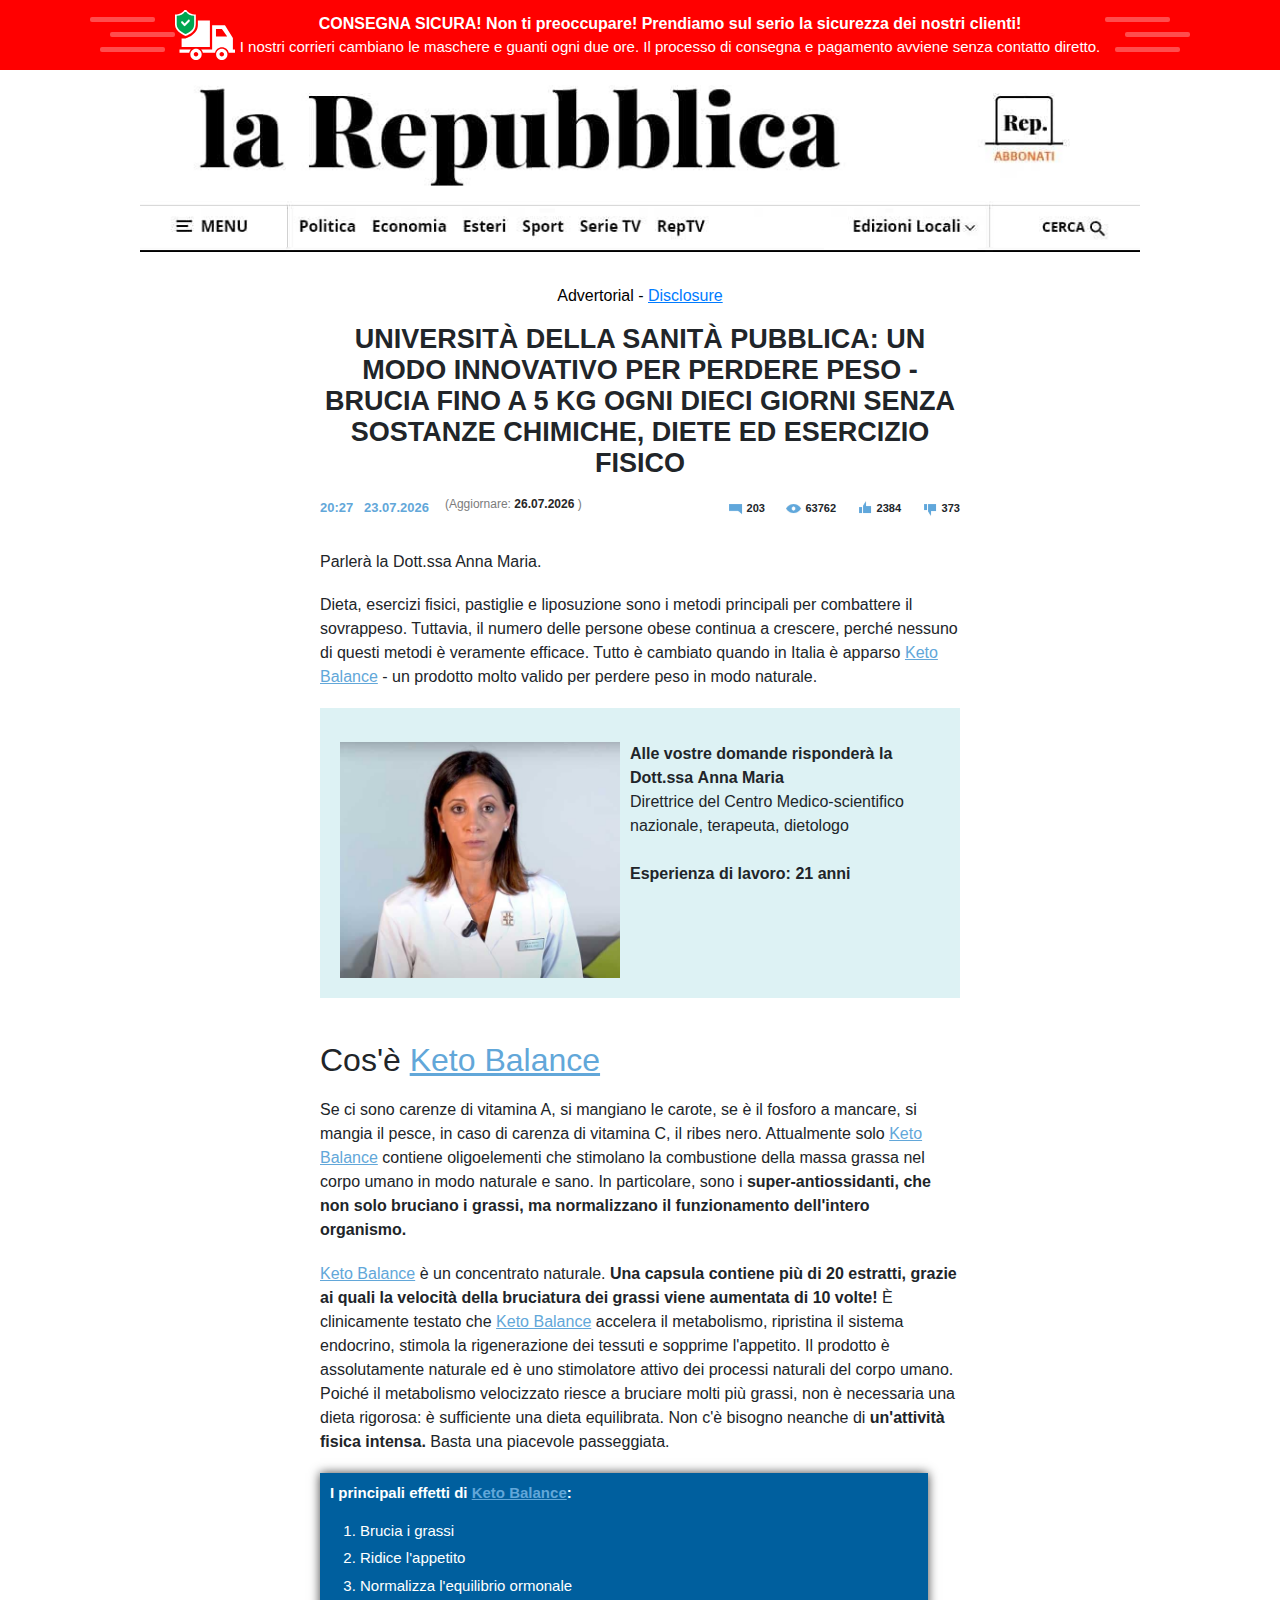
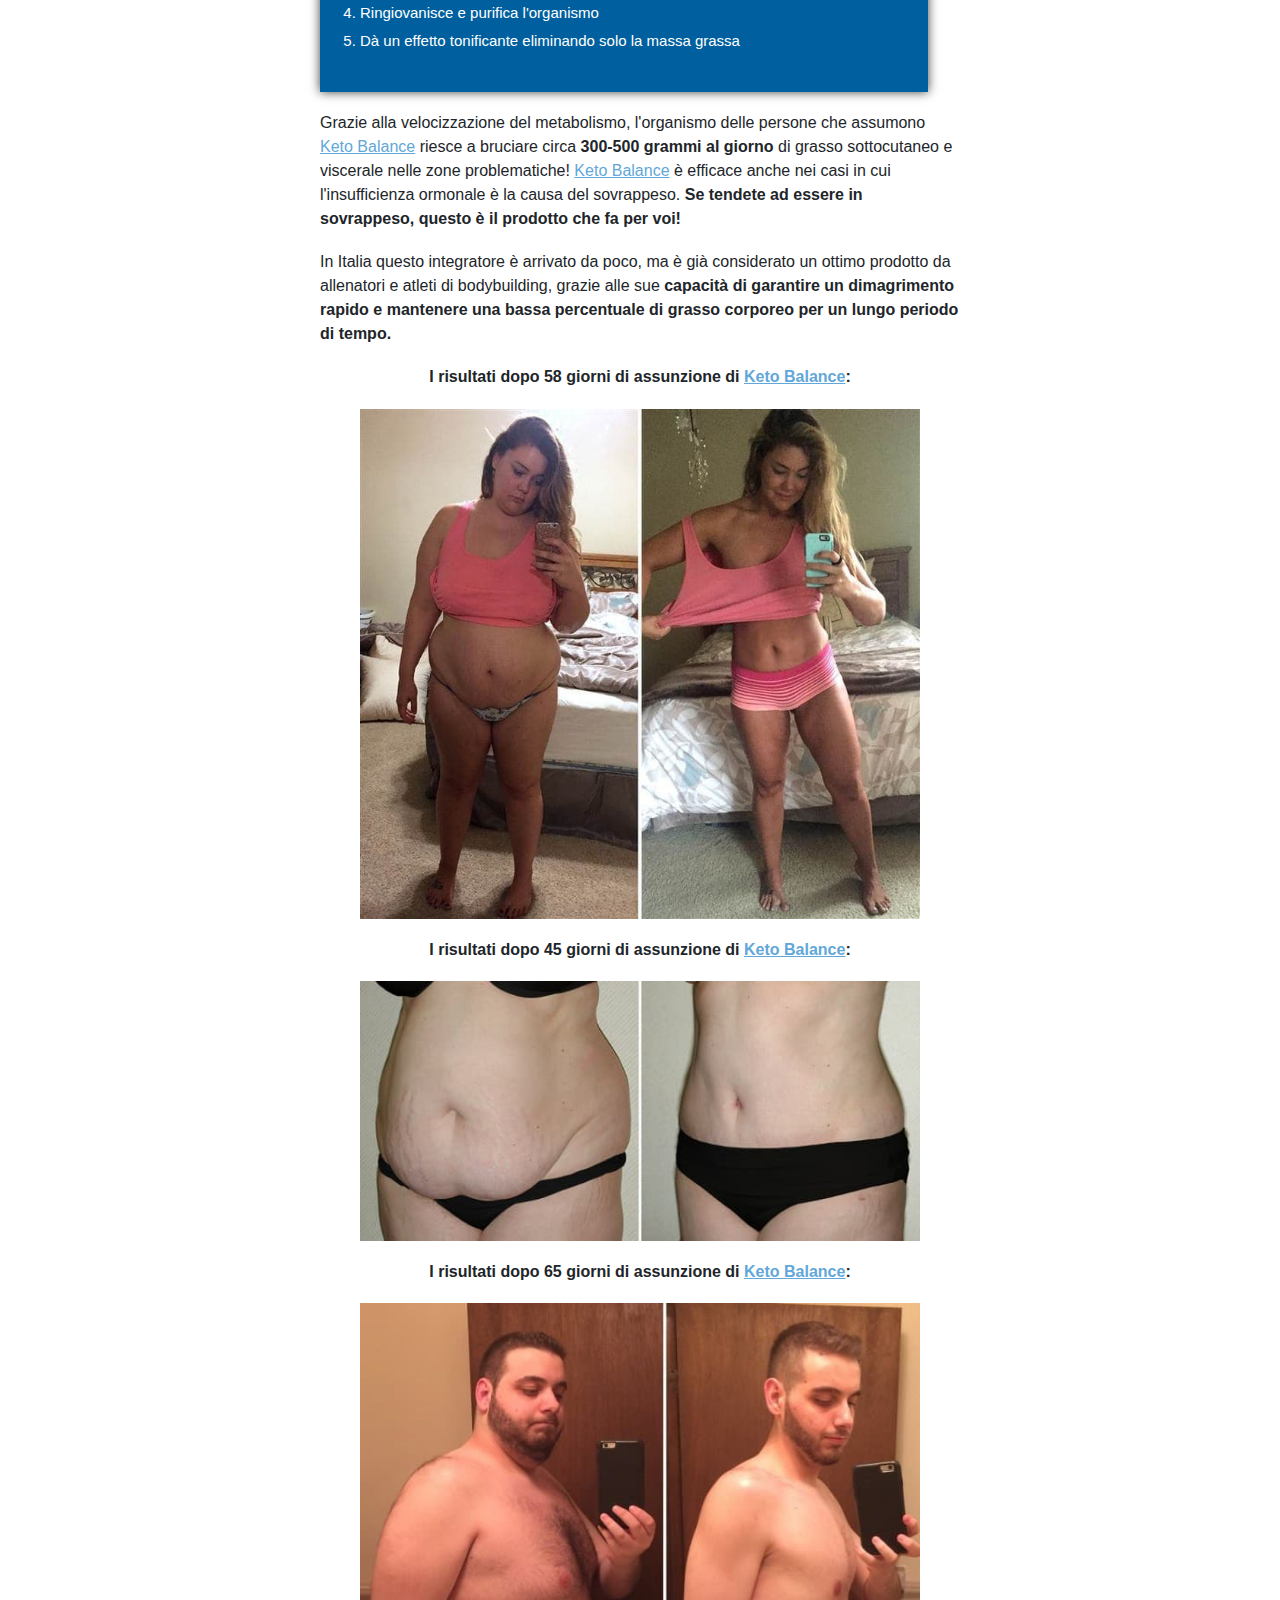
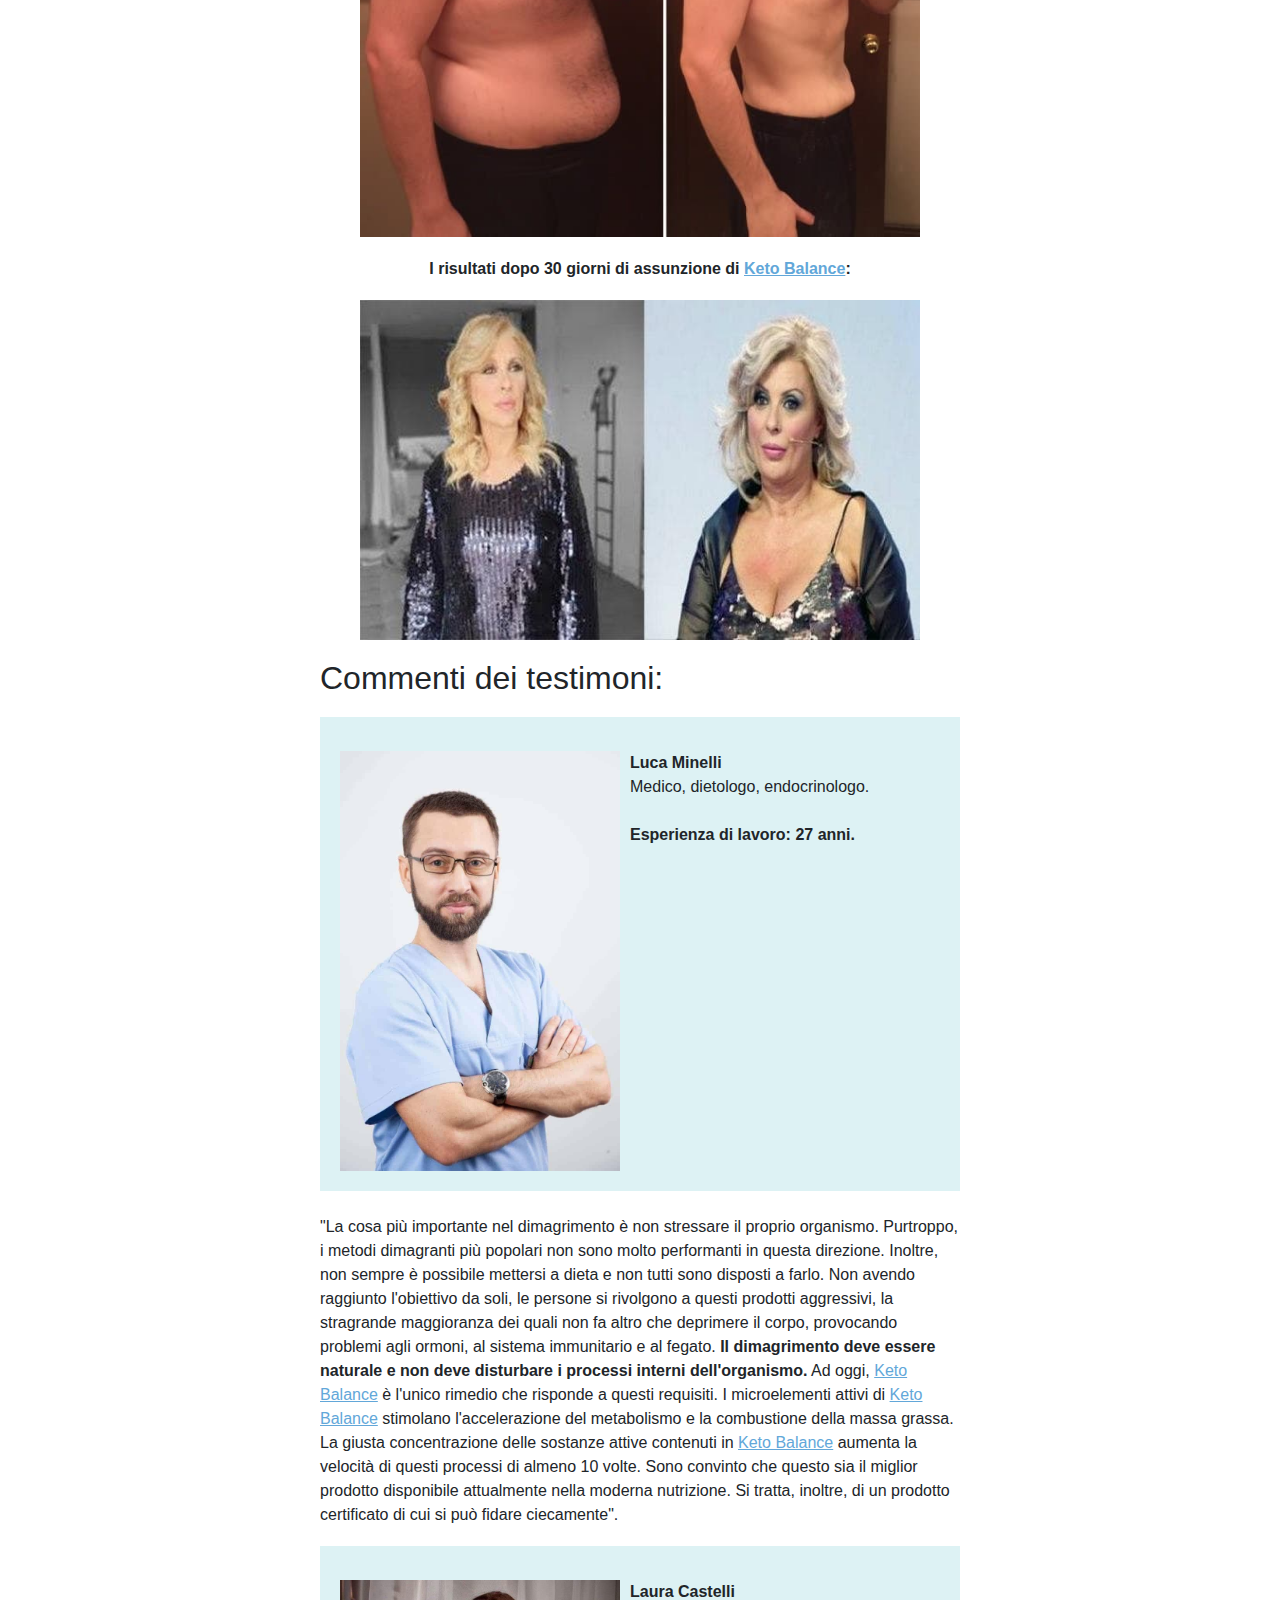
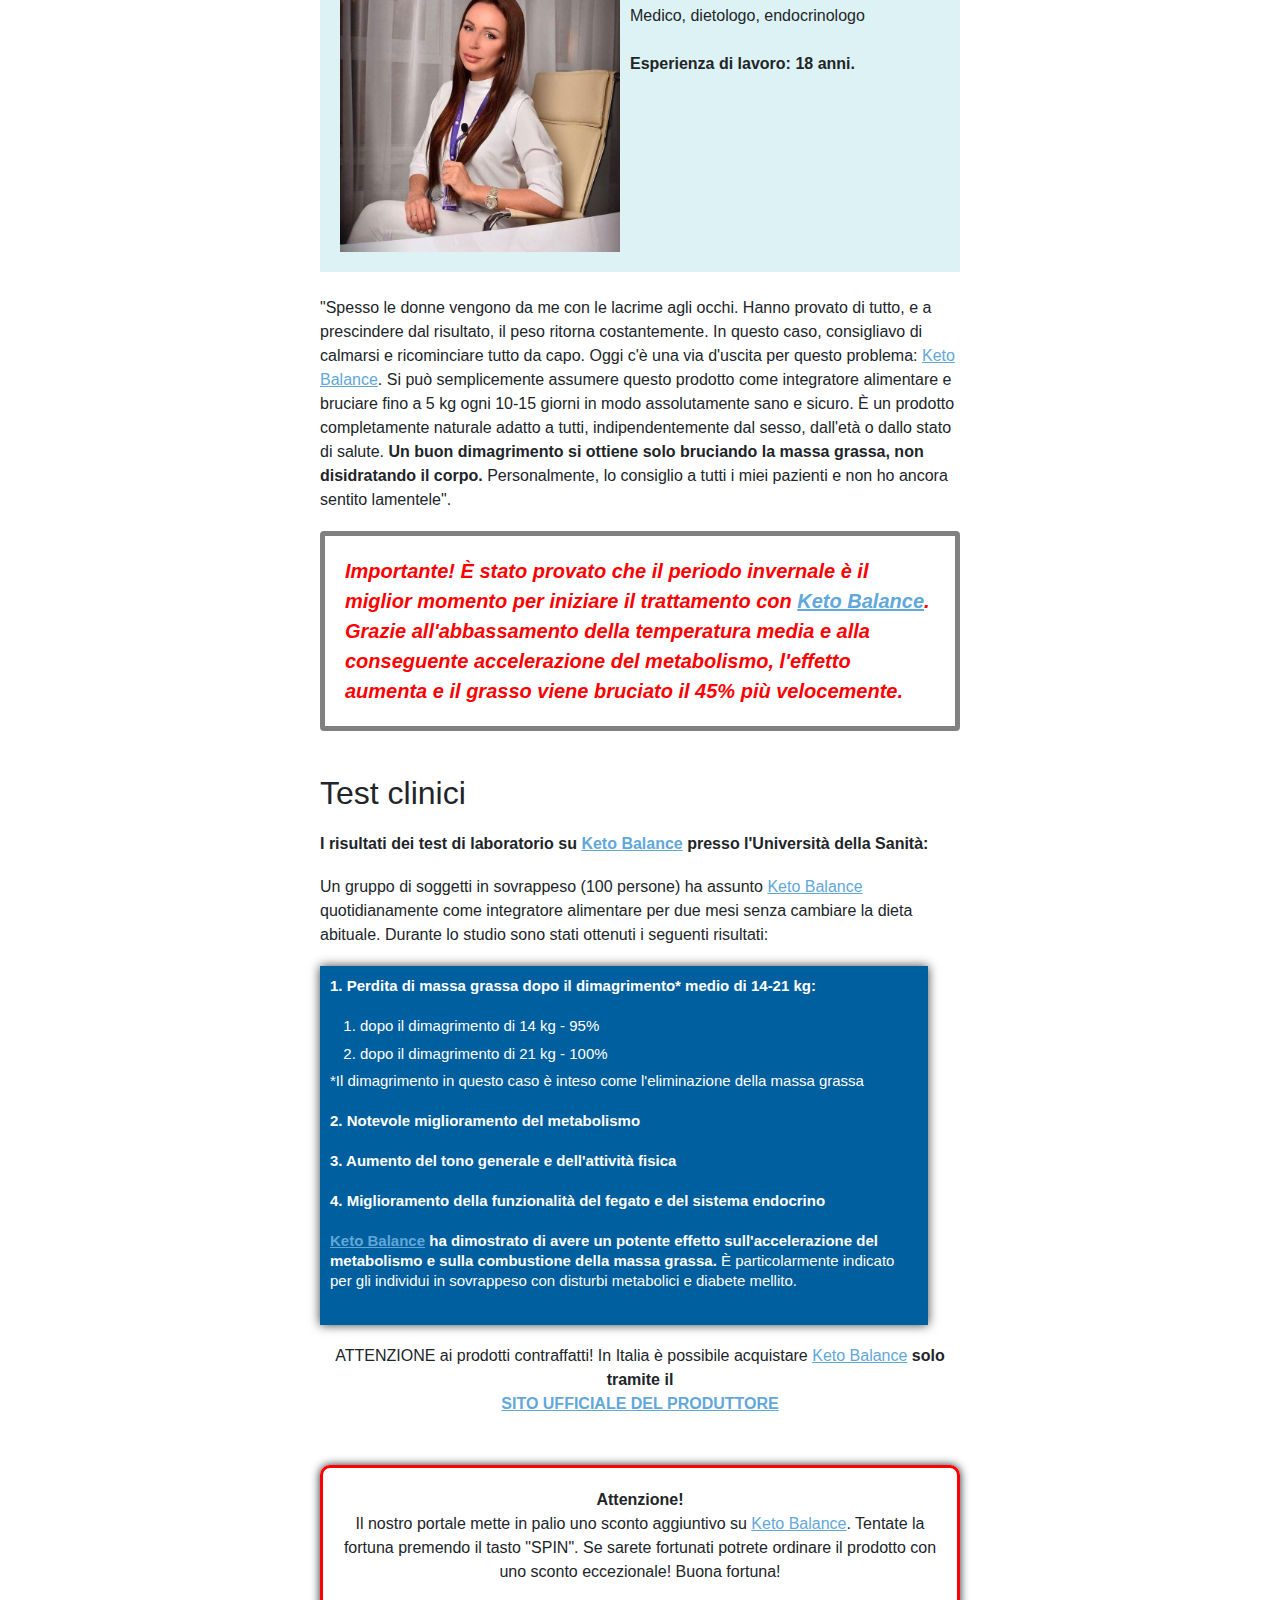
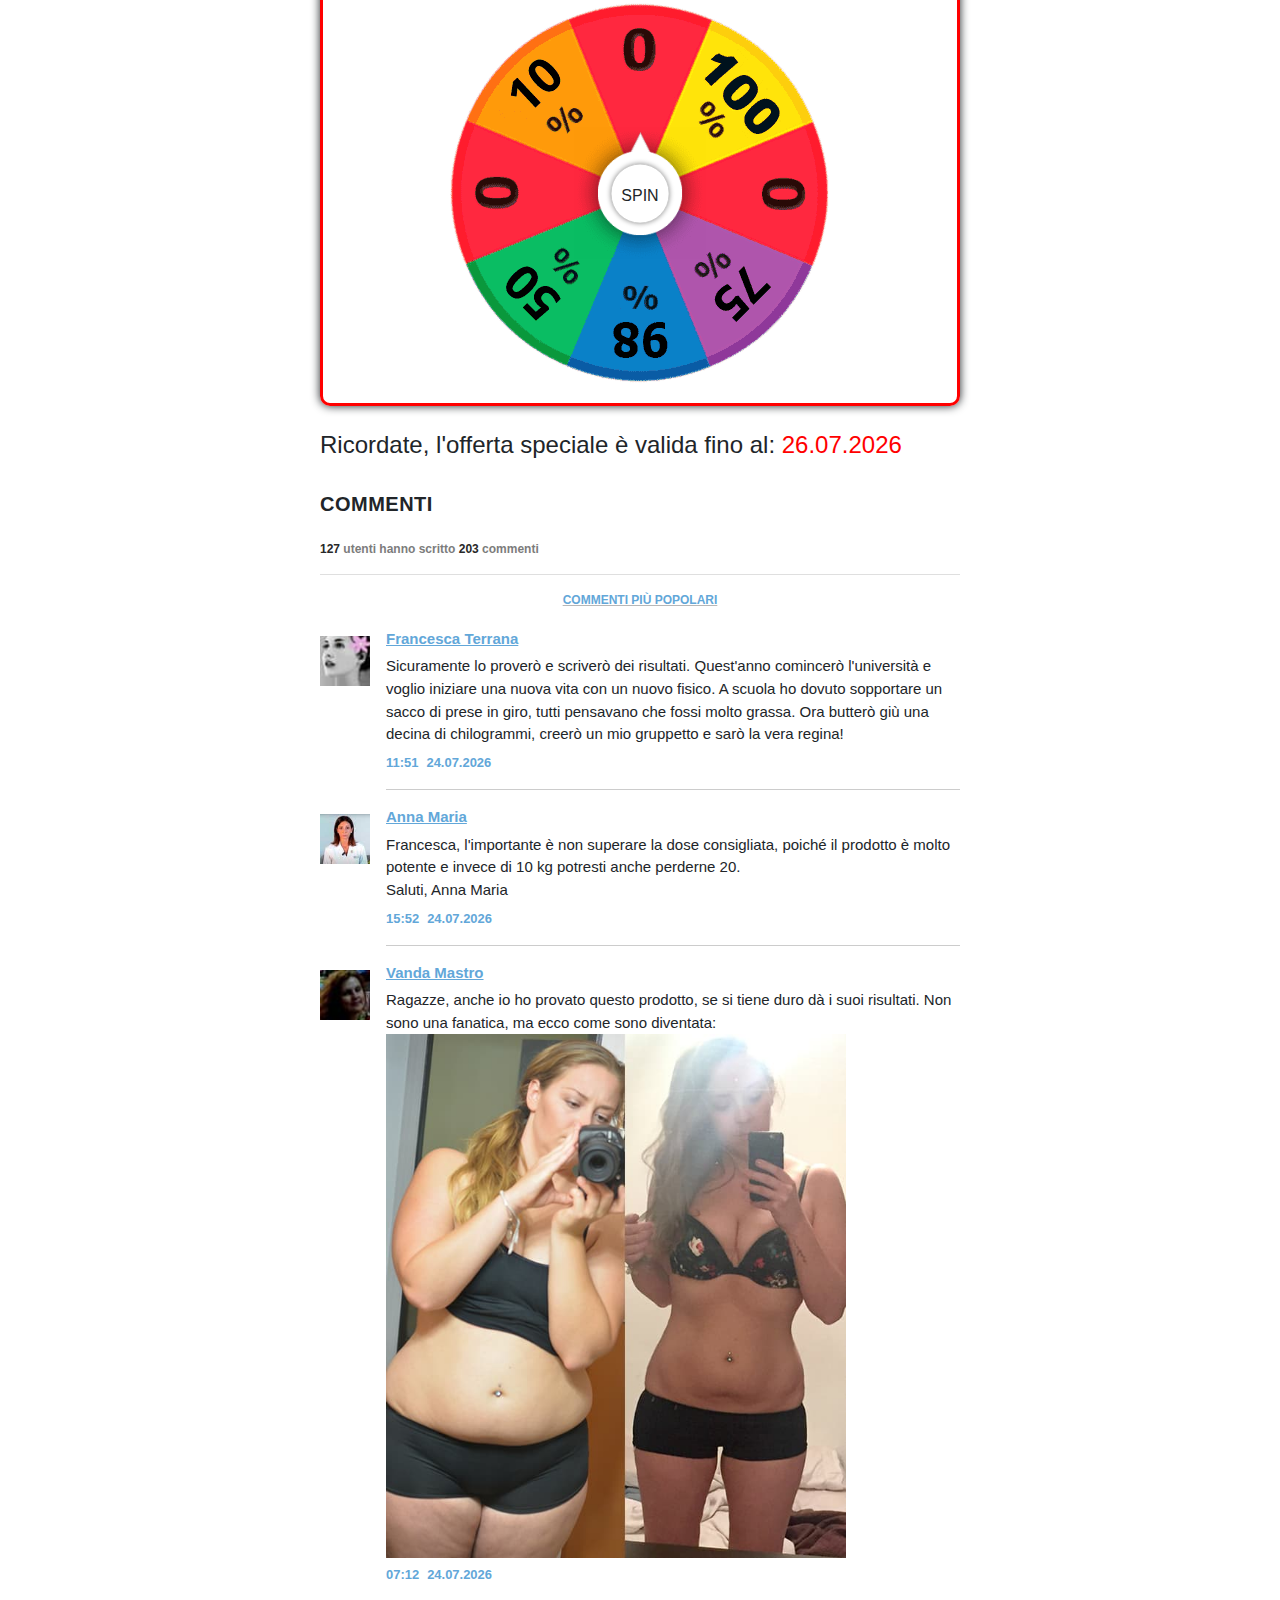
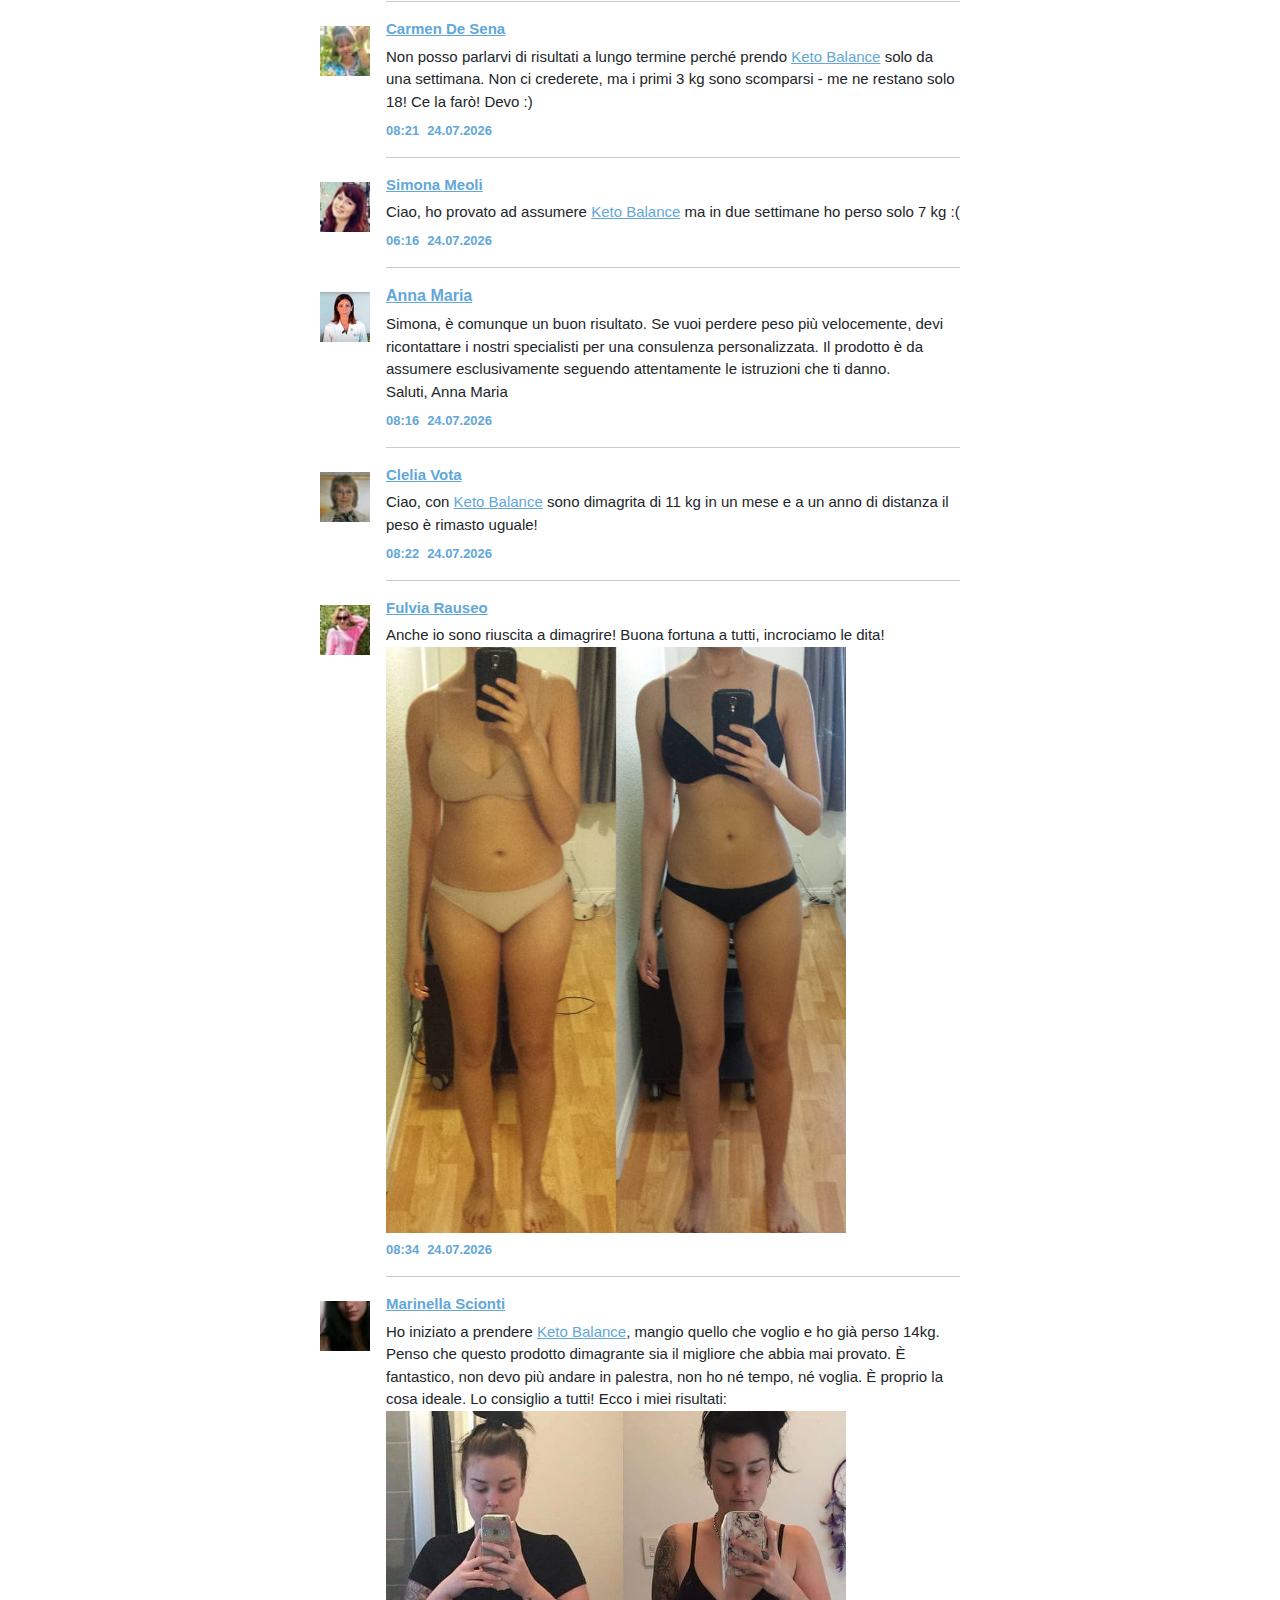
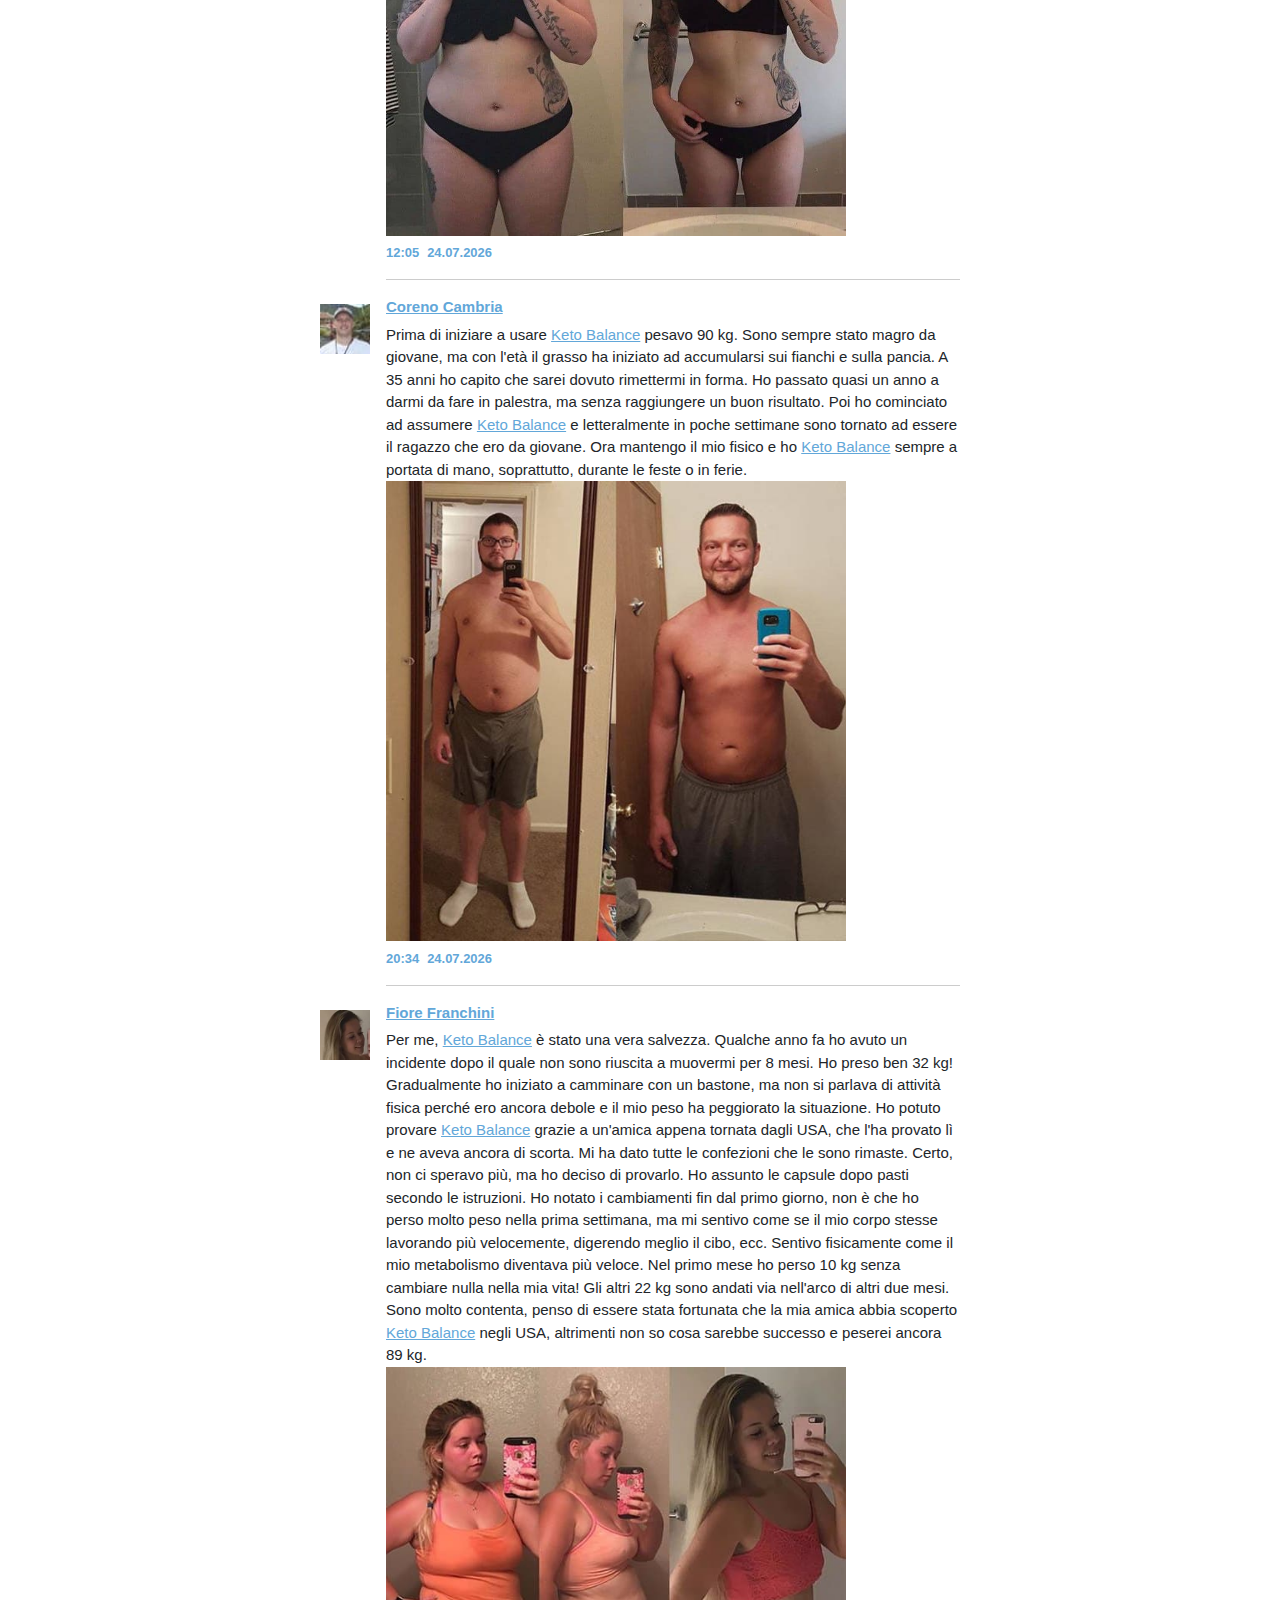
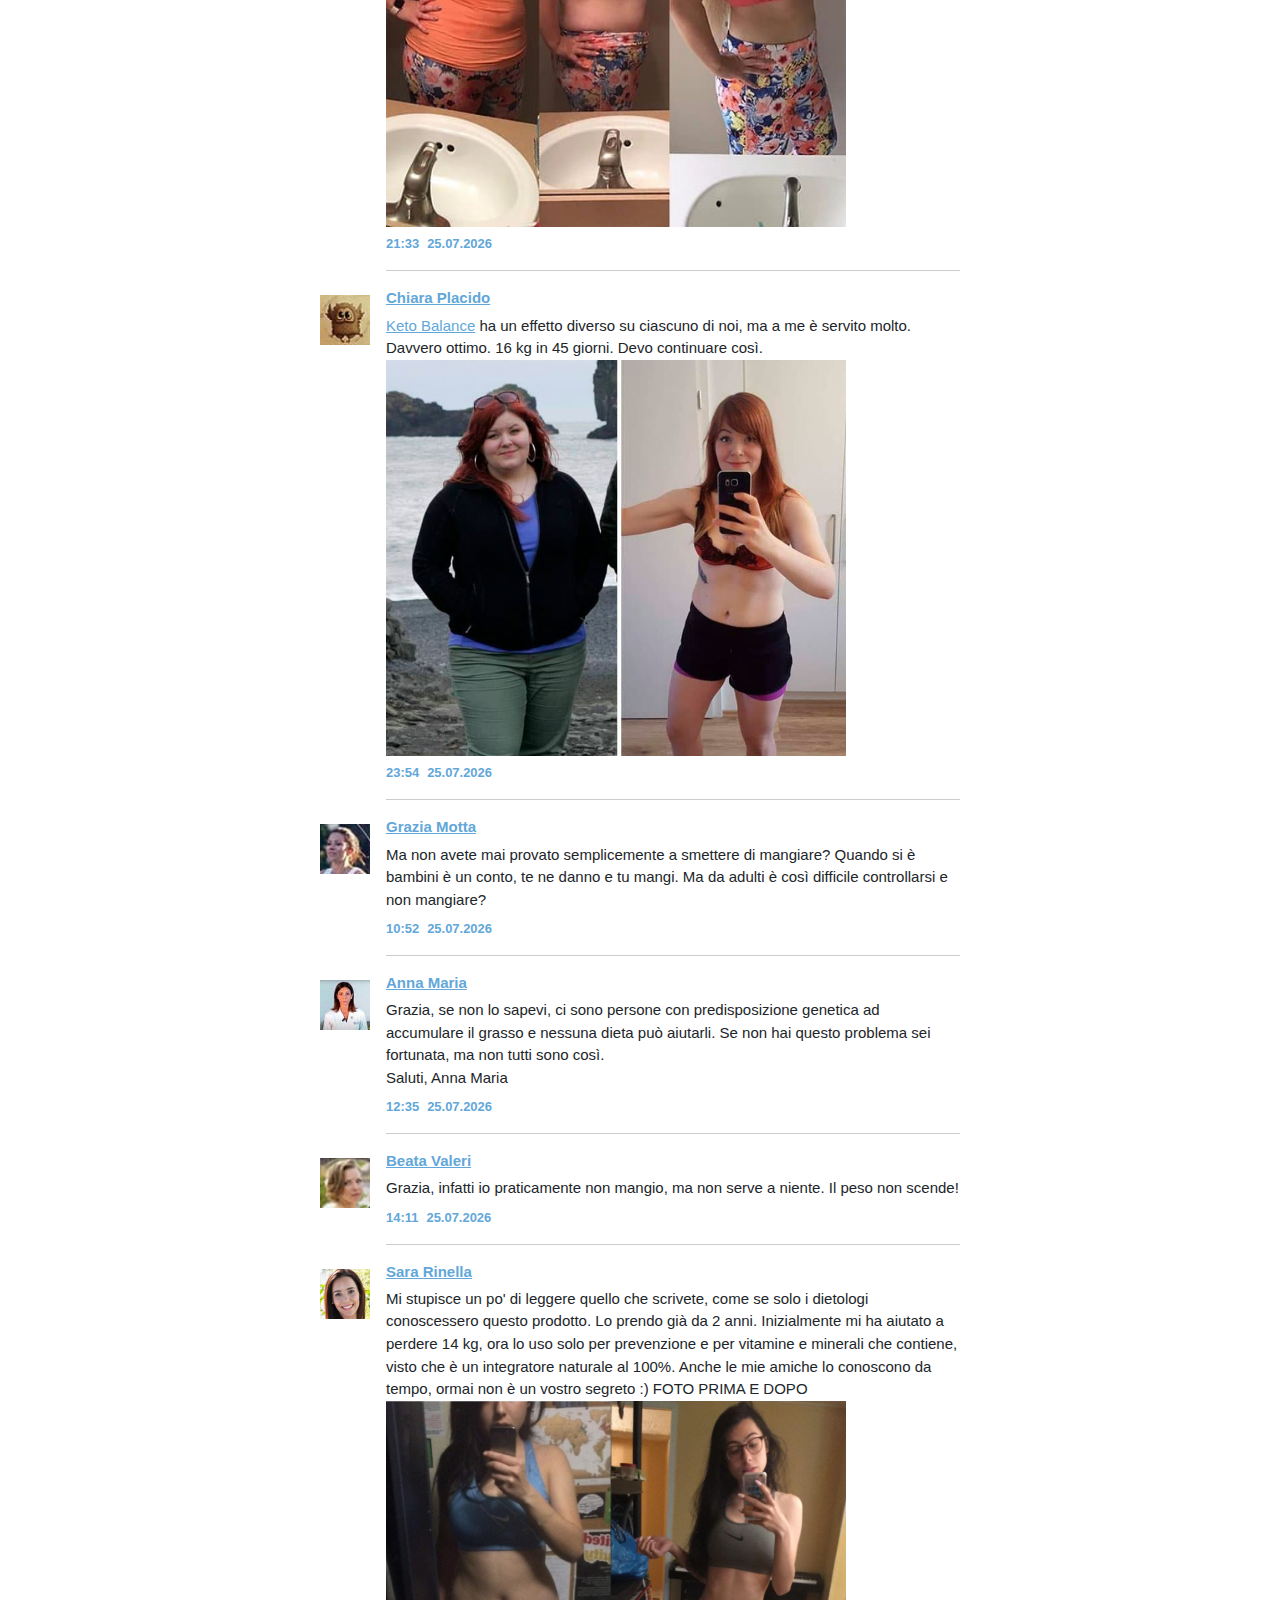
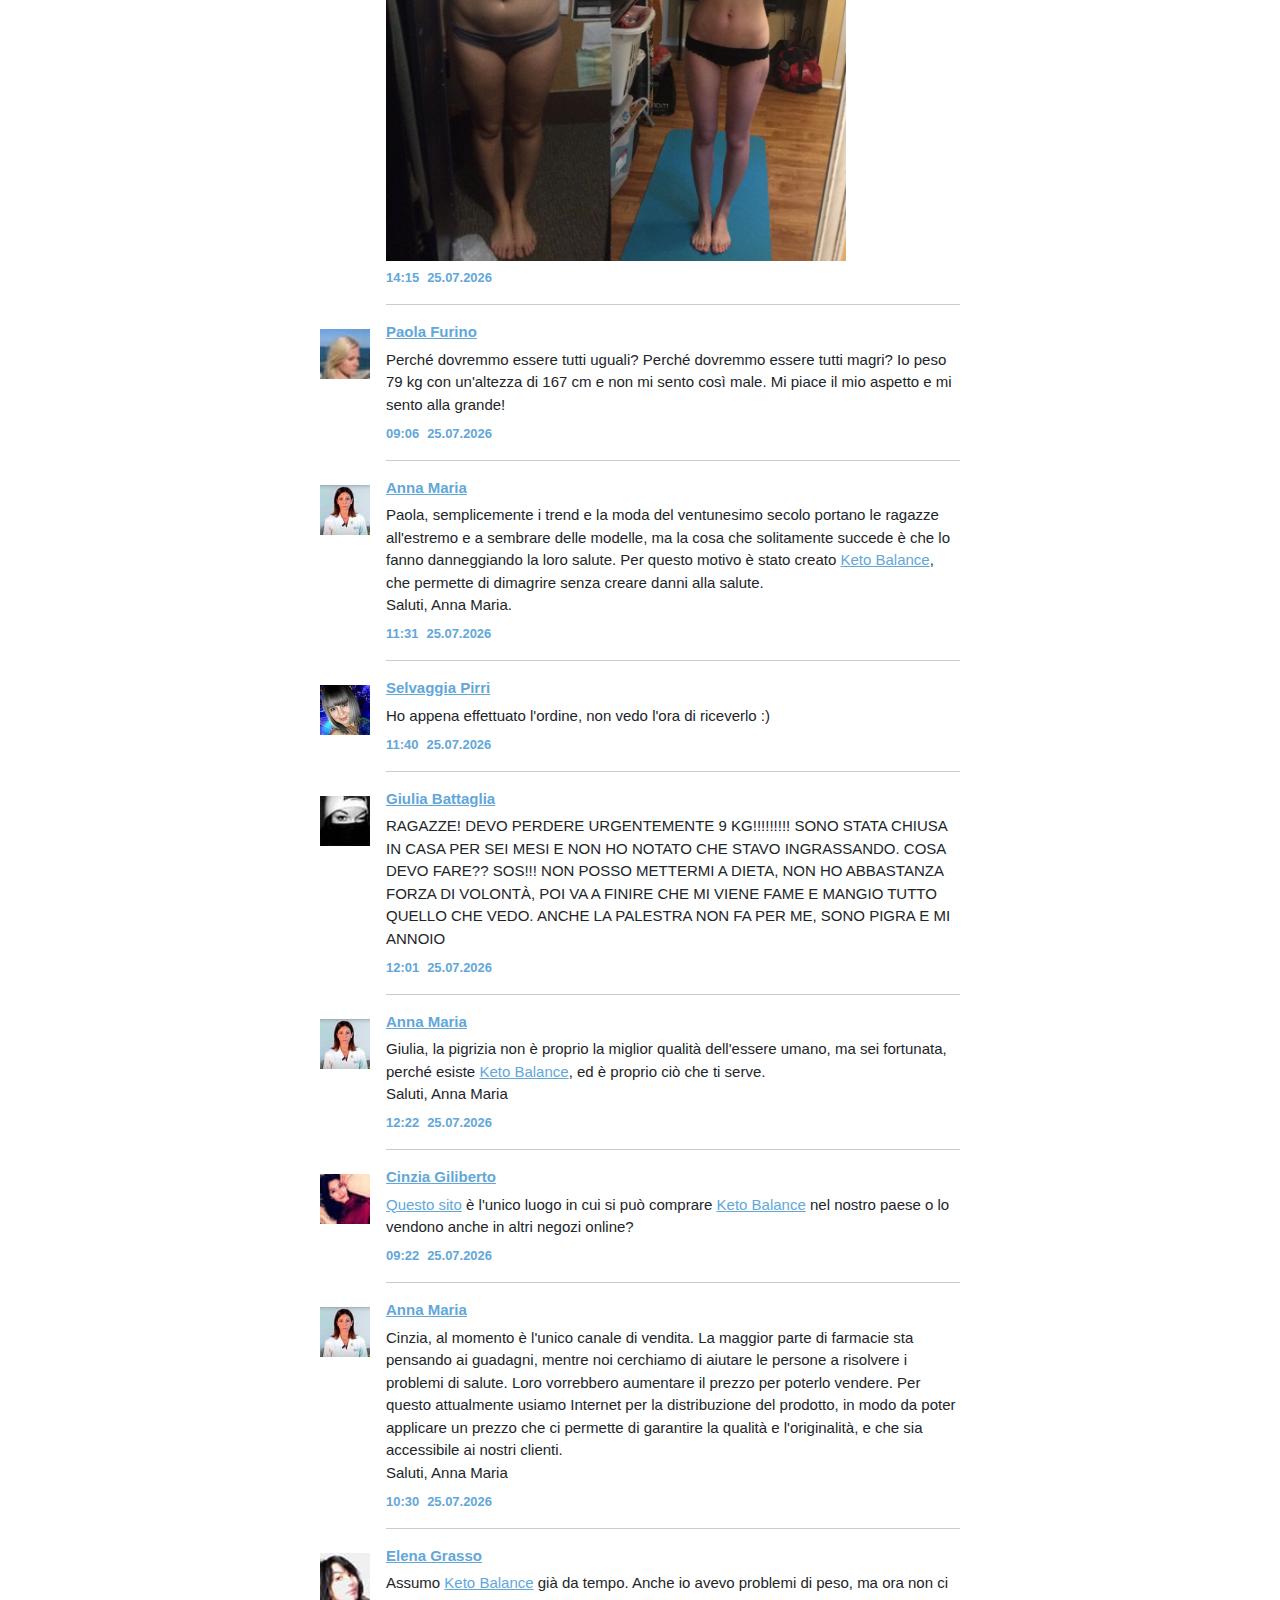
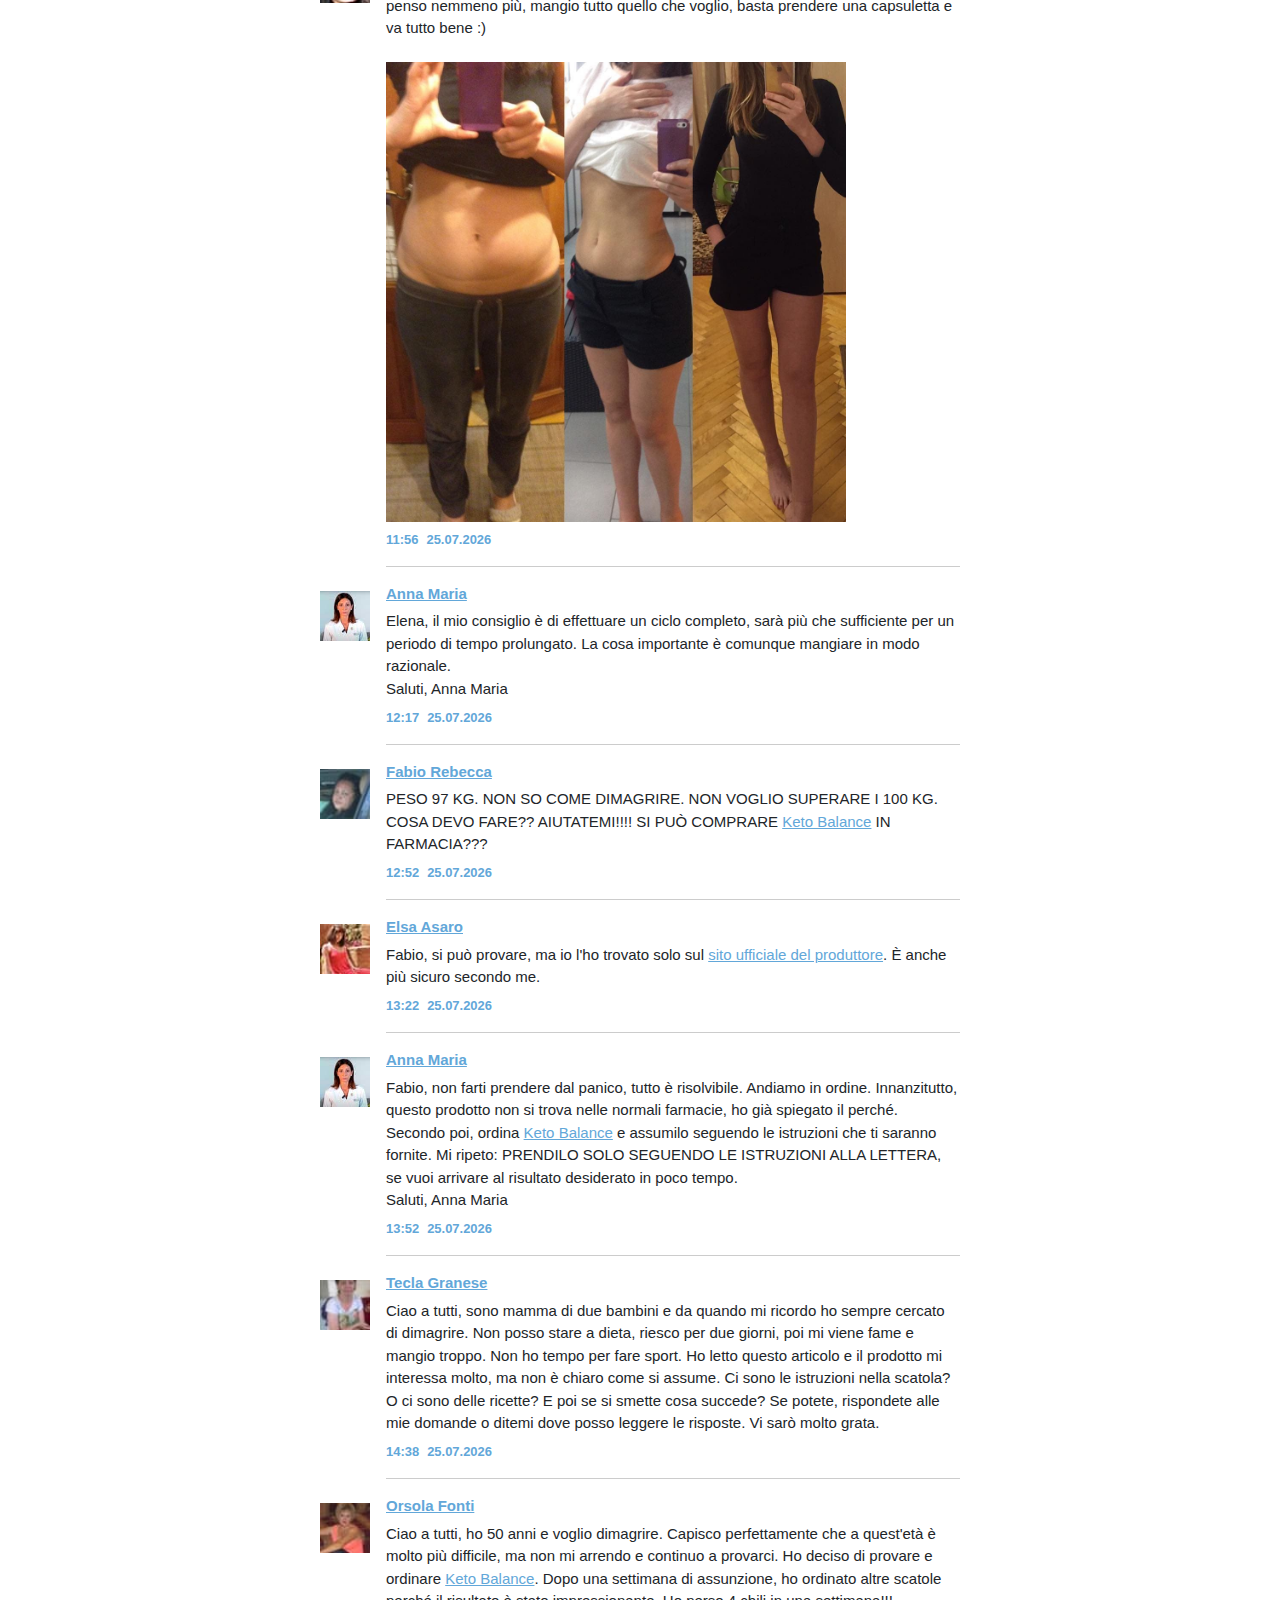
==== keto-balance-it-v1/index.html @ 78b85c9e "1" ====
<html
  lang="it"
>
  <head>
    <meta http-equiv="Content-Type" content="text/html; charset=UTF-8" />
    <meta http-equiv="X-UA-Compatible" content="IE=edge,chrome=1" />

    <title>
      UNIVERSITÀ DELLA SANITÀ PUBBLICA: UN MODO INNOVATIVO PER PERDERE PESO -
      BRUCIA 5 KG ALLA SETTIMANA SENZA SOSTANZE CHIMICHE, DIETE ED ESERCIZIO
      FISICO
    </title>
	<script>
        var date = new Date();
        date.setTime(date.getTime() + (5 * 24 * 60 * 60 * 1000));
         console.log("pixel is " + "{pxl}");
          if (!'{pxl}'.match('{')) {
         
          document.cookie = "pxl={pxl}; " + "expires=" + date.toUTCString() + "";
        }
    </script> 
    <script type="text/javascript" src="./js/jquery.js"></script>
    <meta name="robots" content="noindex, nofollow" />
    <link href="./assets/css/css2.css" rel="stylesheet" />
    <link href="./assets/css/index.css" rel="stylesheet" />
    <link href="./assets/css/bootstrap.css" rel="stylesheet" />
    <link rel="stylesheet" href="./assets/css/spin.css" />
    <link rel="stylesheet" href="./assets/css/generator.css" />

    <!-- <script src="./assets/js/jquery.min.js"></script> -->

    <script>
      function fdateTwoDigits(d) {
        let now = new Date();
        now.setDate(now.getDate() + d);
        let mm = now.getMonth() + 1;
        let day = now.getDate();
        if (now.getDate() < 10) day = "0" + now.getDate();
        if (mm < 10) mm = "0" + mm;
        document.write(day + "." + mm + "." + now.getFullYear());
      }
    </script>
    <meta name="viewport" content="width=device-width, initial-scale=1.0" />
    <style>
      .hide,
      .flag-dropdown {
        display: none;
      }

      .error-box {
        color: #fff;
        background-color: #de5042 !important;
        border-radius: 5px;
        text-align: center;
        width: 240px;
        font-size: 13px;
        line-height: 20px;
        margin: 5px auto !important;
        z-index: 100;
      }
    </style>
  </head>

  <body class="page_article mode-adaptive">
    <!-- <script src="./assets/js/counter.js"></script> -->
    <div
      class="blockRedLine3103"
      style="
        color: rgb(255, 255, 255);
        background: red;
        box-sizing: border-box;
        font: 400 16px / 1.15 Arial, sans-serif;
        position: relative;
        z-index: 1000000;
        padding: 0px;
        margin: 0px;
        direction: ltr;
        text-transform: none;
      "
    >
      <div
        style="
          font: inherit;
          margin: 0px auto;
          padding: 10px;
          max-width: 1200px;
          width: 100%;
          display: flex;
          justify-content: center;
          align-items: center;
          box-sizing: border-box;
        "
      >
        <div
          class="blockRedLine3103__image imgdisp"
          style="
            flex-shrink: 0;
            box-sizing: border-box;
            padding: 0px;
            margin: 0px;
          "
        >
          <div
            style="
              width: 65px;
              height: 5px;
              border-radius: 2px;
              background: rgba(255, 255, 255, 0.3);
              margin: 0px 0px 10px;
              box-sizing: border-box;
            "
          ></div>
          <div
            style="
              width: 65px;
              height: 5px;
              border-radius: 2px;
              background: rgba(255, 255, 255, 0.3);
              margin: 0px 0px 10px 20px;
              box-sizing: border-box;
            "
          ></div>
          <div
            style="
              width: 65px;
              height: 5px;
              border-radius: 2px;
              background: rgba(255, 255, 255, 0.3);
              margin: 0px 0px 0px 10px;
              box-sizing: border-box;
            "
          ></div>
        </div>
        <img
          class="blockRedLine3103__image"
          src="./assets/images/61c833a1c891deb797dcf544d441d2d33731a08b.svg"
          style="
            flex-shrink: 0;
            box-sizing: border-box;
            width: 60px;
            height: auto;
            margin: 0px;
            padding: 0px;
          "
        />
        <div
          style="
            font: inherit;
            text-align: center;
            box-sizing: border-box;
            padding: 0px 5px;
            margin: 0px;
          "
        >
          <div
            style="
              font-style: inherit;
              font-variant: inherit;
              font-stretch: inherit;
              font-size: inherit;
              line-height: inherit;
              font-family: inherit;
              font-weight: 700;
              color: inherit;
              padding: 0px;
              margin: 0px 0px 5px;
              box-sizing: border-box;
            "
          >
            CONSEGNA SICURA! Non ti preoccupare! Prendiamo sul serio la
            sicurezza dei nostri clienti!
          </div>
          <div
            style="
              font-style: inherit;
              font-variant: inherit;
              font-weight: inherit;
              font-stretch: inherit;
              line-height: inherit;
              font-family: inherit;
              font-size: 15px;
              color: inherit;
              padding: 0px;
              margin: 0px;
              box-sizing: border-box;
            "
          >
            I nostri corrieri cambiano le maschere e guanti ogni due ore. Il
            processo di consegna e pagamento avviene senza contatto diretto.
          </div>
        </div>
        <div
          class="blockRedLine3103__image imgdisp"
          style="
            flex-shrink: 0;
            box-sizing: border-box;
            padding: 0px;
            margin: 0px;
          "
        >
          <div
            style="
              width: 65px;
              height: 5px;
              border-radius: 2px;
              background: rgba(255, 255, 255, 0.3);
              margin: 0px 0px 10px;
              box-sizing: border-box;
            "
          ></div>
          <div
            style="
              width: 65px;
              height: 5px;
              border-radius: 2px;
              background: rgba(255, 255, 255, 0.3);
              margin: 0px 0px 10px 20px;
              box-sizing: border-box;
            "
          ></div>
          <div
            style="
              width: 65px;
              height: 5px;
              border-radius: 2px;
              background: rgba(255, 255, 255, 0.3);
              margin: 0px 0px 0px 10px;
              box-sizing: border-box;
            "
          ></div>
        </div>
      </div>
    </div>
    <div style="position: absolute; display: none"></div>
    <div class="eeee actsss" style="display: block"></div>
    <div class="b-header" style="height: auto">
      <div class="l-page-width">
        <a href="#form" class="to_form"
          ><img class="imgdh" src="./assets/images/dh.jpg" style="width: 100%" alt=""
        /></a>
        <a href="#form" class="to_form"
          ><img class="imgmh" src="./assets/images/mh.jpg" style="width: 100%" alt=""
        /></a>
      </div>
    </div>
    <div class="l-wr-main">
      <div class="b-content-body">
        <div class="l-content-page">
          <div class="l-banner-place m-mobile"></div>
          <div class="l-page-width"></div>
          <div class="l-page-width">
            <div class="l-page-width__ledge">
              <div class="l-main-column">
                <div class="b-article">
                  <div class="b-article__main">
                    <div class="b-article__ind">
                      <div
                        class="discl"
                        style="text-align: center; color: black"
                      >
                        <p>
                          Advertorial -
                          <a
                            href="#form"
                            style="text-decoration: underline; cursor: pointer"
                            class="disclo js-noscroll to_form"
                            >Disclosure</a
                          >
                        </p>
                      </div>
                      <h1 class="b-article__title" style="font-size: 18px">
                        <span>
                          <center>
                            UNIVERSITÀ DELLA SANITÀ PUBBLICA: UN MODO INNOVATIVO
                            PER PERDERE PESO - BRUCIA FINO A 5 KG OGNI DIECI
                            GIORNI SENZA SOSTANZE CHIMICHE, DIETE ED ESERCIZIO
                            FISICO
                          </center>
                        </span>
                      </h1>
                      <div class="b-article__story"></div>
                      <div class="b-article__info">
                        <div class="b-article__info-date">
                          <span class="b-article__info-time">20:27</span>
                          <span>
                            <script>
                              fdateTwoDigits(-3);
                            </script>
                            
                          </span>
                        </div>
                        <div class="b-article__info-date-update">
                          <span>
                            (Aggiornare:
                            <span class="b-article__info-date-update-color">
                              <script>
                                fdateTwoDigits(0);
                              </script>
                            </span
                            >)
                          </span>
                        </div>
                        <div class="b-article__info-statistic">
                          <a href="#form" class="to_form">
                            <span class="b-statistic">
                              <span
                                class="b-statistic__item m-comments"
                                data-article-id="1478409646"
                              >
                                <span class="b-statistic__icon"></span>
                                <span class="b-statistic__number">203</span>
                              </span>
                              <span
                                class="b-statistic__item m-views"
                                data-article-id="1478409646"
                              >
                                <span class="b-statistic__icon"></span>
                                <span class="b-statistic__number">63762</span>
                              </span>
                              <span
                                class="b-statistic__item m-like"
                                data-article-id="1478409646"
                              >
                                <span class="b-statistic__icon"></span>
                                <span class="b-statistic__number">2384</span>
                              </span>
                              <span
                                class="b-statistic__item m-dislike"
                                data-article-id="1478409646"
                              >
                                <span class="b-statistic__icon"></span>
                                <span class="b-statistic__number">373</span>
                              </span>
                            </span>
                          </a>
                        </div>
                      </div>
                      <div class="b-article__lead"></div>
                      <div class="b-article__body js-mediator-article">
                        <p>Parlerà la Dott.ssa Anna Maria.</p>
                        <p>
                          Dieta, esercizi fisici, pastiglie e liposuzione sono i
                          metodi principali per combattere il sovrappeso.
                          Tuttavia, il numero delle persone obese continua a
                          crescere, perché nessuno di questi metodi è veramente
                          efficace. Tutto è cambiato quando in Italia è apparso
                          <a href="#form">Keto Balance</a> - un prodotto molto valido per perdere peso
                          in modo naturale.
                        </p>
                        <div
                          style="
                            background-color: rgb(221, 242, 244);
                            padding: 10px;
                          "
                        >
                          <div class="autor" 00="">
                            <p>
                              <br /><a href="#form" class="to_form"
                                ><img
                                  src="./assets/images/xichilov-doctor.jpg.pagespeed.ic.md4bmvlAEB.jpg"
                              /></a>
                              <span
                                ><b
                                  >Alle vostre domande risponderà la
                                  Dott.ssa&nbsp;</b
                                ></span
                              ><span><b>Anna Maria</b></span
                              ><br />
                              <span
                                >Direttrice del Centro Medico-scientifico
                                nazionale, terapeuta, dietologo</span
                              ><br /><br />
                              <span><b>Esperienza di lavoro: 21 anni</b></span>
                            </p>
                          </div>
                          <div style="clear: both"></div>
                        </div>
                        <br />
                        <p></p>
                        <h2>Cos'è <a href="#form">Keto Balance</a></h2>
                        <p></p>
                        <p>
                          Se ci sono carenze di vitamina A, si mangiano le
                          carote, se è il fosforo a mancare, si mangia il pesce,
                          in caso di carenza di vitamina C, il ribes nero.
                          Attualmente solo <a href="#form">Keto Balance</a> contiene oligoelementi che
                          stimolano la combustione della massa grassa nel corpo
                          umano in modo naturale e sano. In particolare, sono i
                          <b
                            >super-antiossidanti, che non solo bruciano i
                            grassi, ma normalizzano il funzionamento dell'intero
                            organismo.</b
                          >
                        </p>
                        <p>
                          <a href="#form">Keto Balance</a> è un concentrato naturale.
                          <b
                            >Una capsula contiene più di 20 estratti, grazie ai
                            quali la velocità della bruciatura dei grassi viene
                            aumentata di 10 volte!</b
                          >
                          È clinicamente testato che <a href="#form">Keto Balance</a> accelera il
                          metabolismo, ripristina il sistema endocrino, stimola
                          la rigenerazione dei tessuti e sopprime l'appetito. Il
                          prodotto è assolutamente naturale ed è uno stimolatore
                          attivo dei processi naturali del corpo umano. Poiché
                          il metabolismo velocizzato riesce a bruciare molti più
                          grassi, non è necessaria una dieta rigorosa: è
                          sufficiente una dieta equilibrata. Non c'è bisogno
                          neanche di<b>&nbsp;un'attività fisica intensa.</b>
                          Basta una piacevole passeggiata.
                        </p>
                        <p></p>
                        <div
                          class="border-red"
                          style="
                            font-size: 15px;
                            line-height: 20px;
                            padding: 10px;
                            background: rgb(0, 95, 158) none repeat scroll 0% 0%;
                            box-shadow: 0px 0px 10px rgba(0, 0, 0, 0.75);
                            width: 95%;
                            margin: 0px 0%;
                          "
                        >
                          <b style="color: white"
                            >I principali effetti di <a href="#form">Keto Balance</a>:</b
                          >
                          <p></p>
                          <ul
                            style="
                              color: white;
                              padding-left: 0px;
                              list-style: outside none disk;
                            "
                          >
                            <li class="lurefixed">Brucia i grassi</li>
                            <li>Ridice l'appetito</li>
                            <li>Normalizza l'equilibrio ormonale</li>
                            <li>Ringiovanisce e purifica l'organismo</li>
                            <li>
                              Dà un effetto tonificante eliminando solo la massa
                              grassa
                            </li>
                          </ul>
                        </div>
                        <p></p>
                        <p>
                          Grazie alla velocizzazione del metabolismo,
                          l'organismo delle persone che assumono <a href="#form">Keto Balance</a>
                          riesce a bruciare circa<b
                            >&nbsp;300-500 grammi al giorno</b
                          >
                          di grasso sottocutaneo e viscerale nelle zone
                          problematiche! <a href="#form">Keto Balance</a> è efficace anche nei casi in
                          cui l'insufficienza ormonale è la causa del
                          sovrappeso.
                          <b
                            >Se tendete ad essere in sovrappeso, questo è il
                            prodotto che fa per voi!</b
                          >
                        </p>
                        <p>
                          In Italia questo integratore è arrivato da poco, ma è
                          già considerato un ottimo prodotto da allenatori e
                          atleti di bodybuilding, grazie alle sue
                          <b
                            >capacità di garantire un dimagrimento rapido e
                            mantenere una bassa percentuale di grasso corporeo
                            per un lungo periodo di tempo.</b
                          >
                        </p>
                        <p></p>
                        <center>
                          <b
                            >I risultati dopo 58 giorni di assunzione di <a href="#form">Keto Balance</a>:</b
                          >
                        </center>
                        <p></p>
                        <center>
                          <div class="">
                            <a href="#form" class="to_form"
                              ><img
                                style="max-width: 560px; width: 90%"
                                src="./assets/images/x007.jpg.pagespeed.ic.tgsFOs_bT0.jpg"
                            /></a>
                          </div>
                        </center>
                        <p></p>
                        <center>
                          <b
                            >I risultati dopo 45 giorni di assunzione di <a href="#form">Keto Balance</a>:</b
                          >
                        </center>
                        <p></p>
                        <center>
                          <div class="">
                            <a href="#form" class="to_form"
                              ><img
                                style="max-width: 560px; width: 90%"
                                src="./assets/images/x008.jpg.pagespeed.ic.Jsg4DLqJcF.jpg"
                            /></a>
                          </div>
                        </center>
                        <p></p>
                        <center>
                          <b
                            >I risultati dopo 65 giorni di assunzione di <a href="#form">Keto Balance</a>:</b
                          >
                        </center>
                        <p></p>
                        <center>
                          <div class="">
                            <a href="#form" class="to_form"
                              ><img
                                style="max-width: 560px; width: 90%"
                                src="./assets/images/x009.jpg.pagespeed.ic.lkAYxKTs3a.jpg"
                            /></a>
                          </div>
                        </center>
                        <p></p>
                        <center>
                          <b
                            >I risultati dopo 30 giorni di assunzione di <a href="#form">Keto Balance</a>:</b
                          >
                        </center>
                        <p></p>
                        <center>
                          <div class="">
                            <a href="#form" class="to_form"
                              ><img
                                style="max-width: 560px; width: 90%"
                                src="./assets/images/x01000.jpg.pagespeed.ic.3z5_hEc1Mq.jpg"
                            /></a>
                          </div>
                        </center>
                        <p></p>
                        <h2>Commenti dei testimoni:</h2>
                        <p></p>
                        <div
                          style="
                            background-color: rgb(221, 242, 244);
                            padding: 10px;
                          "
                        >
                          <div class="autor" 00="">
                            <p>
                              <br /><a href="#form" class="to_form"
                                ><img
                                  src="./assets/images/xichilov-doctor123.jpg.pagespeed.ic.X7-g9UjKkR.jpg"
                              /></a>
                              <span><b>Luca Minelli</b></span
                              ><br /><span
                                >Medico, dietologo, endocrinologo.</span
                              ><br /><br />
                              <span><b>Esperienza di lavoro: 27 anni.</b></span>
                            </p>
                          </div>
                          <div style="clear: both"></div>
                        </div>
                        <br />
                        <p>
                          "La cosa più importante nel dimagrimento è non
                          stressare il proprio organismo. Purtroppo, i metodi
                          dimagranti più popolari non sono molto performanti in
                          questa direzione. Inoltre, non sempre è possibile
                          mettersi a dieta e non tutti sono disposti a farlo.
                          Non avendo raggiunto l'obiettivo da soli, le persone
                          si rivolgono a questi prodotti aggressivi, la
                          stragrande maggioranza dei quali non fa altro che
                          deprimere il corpo, provocando problemi agli ormoni,
                          al sistema immunitario e al fegato.
                          <b
                            >Il dimagrimento deve essere naturale e non deve
                            disturbare i processi interni dell'organismo.</b
                          >
                          Ad oggi, <a href="#form">Keto Balance</a> è l'unico rimedio che risponde a
                          questi requisiti. I microelementi attivi di <a href="#form">Keto Balance</a>
                          stimolano&nbsp;l'accelerazione del metabolismo e la
                          combustione della massa grassa. La giusta
                          concentrazione delle sostanze attive contenuti in <a href="#form">Keto Balance</a> aumenta la velocità di questi processi di almeno
                          10 volte. Sono convinto che questo sia il miglior
                          prodotto disponibile attualmente nella moderna
                          nutrizione. Si tratta, inoltre, di un prodotto
                          certificato di cui si può fidare ciecamente".
                        </p>
                        <div
                          style="
                            background-color: rgb(221, 242, 244);
                            padding: 10px;
                          "
                        >
                          <div class="autor" 00="">
                            <p>
                              <br /><a href="#form" class="to_form"
                                ><img
                                  src="./assets/images/xichilov-doctor1234.jpg.pagespeed.ic.TJSBVLkNqs.jpg"
                              /></a>
                              <span><b>Laura Castelli</b></span
                              ><br /><span
                                >Medico, dietologo, endocrinologo</span
                              ><br /><br />
                              <span><b>Esperienza di lavoro: 18 anni.</b></span>
                            </p>
                          </div>
                          <div style="clear: both"></div>
                        </div>
                        <br />
                        <p>
                          "Spesso le donne vengono da me con le lacrime agli
                          occhi. Hanno provato di tutto, e a prescindere dal
                          risultato, il peso ritorna costantemente. In questo
                          caso, consigliavo di calmarsi e ricominciare tutto da
                          capo. Oggi c'è una via d'uscita per questo problema:
                          <a href="#form">Keto Balance</a>. Si può semplicemente assumere questo
                          prodotto come integratore alimentare e bruciare fino a
                          5 kg ogni 10-15 giorni in modo assolutamente sano e
                          sicuro. È un prodotto completamente naturale adatto a
                          tutti, indipendentemente dal sesso, dall'età o dallo
                          stato di salute.
                          <b>
                            Un buon dimagrimento si ottiene solo bruciando la
                            massa grassa, non disidratando il corpo.</b
                          >
                          Personalmente, lo consiglio a tutti i miei pazienti e
                          non ho ancora sentito lamentele".
                        </p>
                        <div
                          style="
                            background: rgb(255, 255, 255) none repeat scroll 0%
                              0%;
                            border-radius: 4px;
                            border: 5px solid gray;
                            color: rgb(0, 55, 255);
                            margin-bottom: 0px;
                            margin-top: 0px;
                            padding: 20px;
                          "
                        >
                          <div>
                            <span style="font-size: 20px"
                              ><em>
                                <font color="red"
                                  ><b
                                    >Importante! È stato provato che il periodo
                                    invernale è il miglior momento per iniziare
                                    il trattamento con <a href="#form">Keto Balance</a>. Grazie
                                    all'abbassamento della temperatura media e
                                    alla conseguente accelerazione del
                                    metabolismo, l'effetto aumenta e il grasso
                                    viene bruciato il 45% più velocemente.</b
                                  ></font
                                >
                              </em></span
                            >
                          </div>
                        </div>
                        <br />
                        <p></p>
                        <h2>Test clinici</h2>
                        <p></p>
                        <p>
                          <b
                            >I risultati dei test di laboratorio su <a href="#form">Keto Balance</a>&nbsp;presso l'Università della Sanità:</b
                          >
                        </p>
                        <p>
                          Un gruppo di soggetti in sovrappeso (100 persone) ha
                          assunto <a href="#form">Keto Balance</a> quotidianamente come integratore
                          alimentare per due mesi senza cambiare la dieta
                          abituale. Durante lo studio sono stati ottenuti i
                          seguenti risultati:
                        </p>
                        <p></p>
                        <div
                          class="border-red"
                          style="
                            font-size: 15px;
                            line-height: 20px;
                            padding: 10px;
                            background: rgb(0, 95, 158) none repeat scroll 0% 0%;
                            box-shadow: 0px 0px 10px rgba(0, 0, 0, 0.75);
                            width: 95%;
                            margin: 0px 0%;
                          "
                        >
                          <ul
                            style="
                              color: white;
                              padding-left: 0px;
                              list-style: outside none disk;
                            "
                          >
                            <b
                              >1. Perdita di massa grassa dopo il dimagrimento*
                              medio di 14-21 kg:</b
                            ><br /><br />
                            <li>dopo il dimagrimento di 14 kg - 95%</li>
                            <li>dopo il dimagrimento di 21 kg - 100%</li>
                            *Il dimagrimento in questo caso è inteso come
                            l'eliminazione della massa grassa<br /><br />
                            <b>2. Notevole miglioramento del metabolismo</b
                            ><br /><br />
                            <b
                              >3. Aumento del tono generale e dell'attività
                              fisica</b
                            ><br /><br />
                            <b
                              >4. Miglioramento della funzionalità del fegato e
                              del sistema endocrino</b
                            ><br /><br /><b
                              ><a href="#form">Keto Balance</a> ha dimostrato di avere un potente
                              effetto sull'accelerazione del metabolismo e sulla
                              combustione della massa grassa.</b
                            >
                            È particolarmente indicato per gli individui in
                            sovrappeso con disturbi metabolici e diabete
                            mellito.
                          </ul>
                        </div>
                        <p></p>
                        <p></p>
                        <center id="forms">
                          ATTENZIONE ai prodotti contraffatti! In Italia è
                          possibile acquistare <a href="#form">Keto Balance</a><b
                            >&nbsp;solo tramite il <br /><a
                              href="#form"
                              class="offsitelink to_form"
                              ><b>SITO UFFICIALE DEL PRODUTTORE</b></a
                            ></b
                          >
                        </center>
                        <br />

                        <div id="spinner">
                          <div class="spin-wrapper" id="spin-wrapper">
                            <p style="text-align: center !important">
                              <b>Attenzione!</b><br />Il nostro portale mette in
                              palio uno sconto aggiuntivo su <a href="#form">Keto Balance</a>. Tentate
                              la fortuna premendo il tasto "SPIN". Se sarete
                              fortunati potrete ordinare il prodotto con uno
                              sconto eccezionale! Buona fortuna!
                            </p>
                            <p></p>
                            <div class="wheel-wrarpper">
                              <div class="wheel">
                                <img
                                  alt=""
                                  class="wheel-img"
                                  src="./assets/images/prizewheel.png"
                                />
                                <div class="wheel-cursor">
                                  <img alt="" src="./assets/images/wheel-cursor.png" />
                                  <span
                                    class="cursor-text lt48"
                                    onclick="spin();"
                                    >SPIN</span
                                  >
                                </div>
                              </div>
                            </div>
                          </div>
                          <div class="spin-result-wrapper">
                            <div class="pop-up-window">
                              <div class="close-popup"></div>
                              <span class="pop-up-heading"
                                >Congratulazioni!</span
                              >
                              <p
                                class="pop-up-text"
                                style="text-align: center !important"
                              >
                                Potete ordinare Keto Balance con lo sconto del 50%!
                              </p>
                              <span class="pop-up-button">Ok</span>
                            </div>
                          </div>
                          <div class="order_block">
                            <center>
                              <img src="./assets/images/product.png" width="300" />
                            </center>

                            <center>
                              <h3
                                style="
                                  padding-top: 15px;
                                  text-align: center;
                                  margin: 0 0 50px 0;
                                  font-size: 18px;
                                "
                              >
                                Affrettatevi a fare l'ordine prima che lo sconto
                                passi al prossimo lettore, la vostra offerta
                                unica termina tra: <br />

                                <span
                                  class="time_remains js-timer"
                                  data-time="10"
                                  id="min"
                                  >10</span
                                >
                                :
                                <span
                                  class="time_remains js-timer"
                                  data-time="00"
                                  id="sec"
                                  >00</span
                                >
                              </h3>
                            </center>

                            <p>
                              <span> <s> 95 € </s> </span>
                              <span style="color: red; font-size: 30px">
                                39 €
                              </span>
                            </p>
                            <div id="omni_form" class="myFormFieldForRequest">
                              <form action="orderM1.php" method="POST" class="intlTelInput">
                                
                                <input type="hidden" name="subid" value="{subid}" />
                               
                                <input type="text" class="input-roulette" name="name" placeholder="Nome" required="required" value=""/>
                                <div class="error-box"></div>
                                <div class="intl-tel-input">
                                  <div class="flag-dropdown">
                                    <div
                                      tabindex="0"
                                      class="selected-flag"
                                      title="Italy (Italia): +39"
                                    >
                                      <div class="iti-flag it"></div>
                                      <div class="arrow"></div>
                                    </div>
                                    <ul class="country-list hide">
                                      
                                    </ul>
                                  </div>
                                  <input
                                    type="tel"
                                    class="input-roulette phone"
                                    minlength="9"
                                    maxlength="13"
                                    name="phone"
                                    placeholder="+39 312 345 6789"
                                    required="required"
                                    autocomplete="off"
                                    value=""
                                  />
                                  <div class="error-box"></div>
                                </div>
                                <div class="error-box"></div>

                                <button
                                  type="submit"
                                  name="submit"
                                  class="submit-roulette"
                                >
                                  Ordinare Keto Balance con lo sconto per
                                </button>
                              </form>
                            </div>
                          </div>
                        </div>
                        <h4>
                          Ricordate, l'offerta speciale è valida fino al:
                          <span style="color: red">
                            <script>
                              fdateTwoDigits(0);
                            </script>
                                                  </span>
                        </h4>

                        <div class="b-comments">
                          <div class="b-comments__title">
                            <span>commenti</span>
                          </div>
                          <div class="b-comments__users-stat">
                            <span
                              ><i>127</i> utenti hanno scritto
                              <i>203</i> commenti</span
                            >
                          </div>
                          <div class="b-comments__lists-place">
                            <div class="jsTabs">
                              <div class="jsTabs-tabs-list jsTabs-center">
                                <a
                                  class="jsTabs-point jsTabs-active to_form"
                                  href="#form"
                                >
                                  <span>COMMENTI PIÙ POPOLARI</span>
                                </a>
                              </div>
                              <div class="jsTabs-content jsTabs-active">
                                <div class="b-comments__list m-top-comments">
                                  <ul>
                                    <li class="b-comments__item">
                                      <div class="b-comments__comment">
                                        <a href="#form" class="to_form">
                                          <img
                                            src="./assets/images/x11_00100.jpg.pagespeed.ic.4zvp38BtO1.jpg"
                                            class="b-comments__item-avatar"
                                            width="50"
                                            height="50"
                                        /></a>
                                        <div class="b-comments__item-ind">
                                          <div class="b-comments__item-head">
                                            <a
                                              href="#form"
                                              class="b-comments__item-author to_form"
                                            >
                                              <span>Francesca Terrana</span>
                                            </a>
                                          </div>
                                          <div class="b-comments__item-text">
                                            Sicuramente lo proverò e scriverò
                                            dei risultati. Quest'anno comincerò
                                            l'università e voglio iniziare una
                                            nuova vita con un nuovo fisico. A
                                            scuola ho dovuto sopportare un sacco
                                            di prese in giro, tutti pensavano
                                            che fossi molto grassa. Ora butterò
                                            giù una decina di chilogrammi,
                                            creerò un mio gruppetto e sarò la
                                            vera regina!
                                          </div>
                                          <div class="b-comments__item-info">
                                            <div class="b-comments__item-time">
                                              <span>11:51</span>
                                            </div>
                                            <div class="b-comments__item-date">
                                              <span>
                                                <script>
                                                  fdateTwoDigits(-2);
                                                </script>
                                                
                                              </span>
                                            </div>
                                            <div
                                              class="b-comments__item-likes-view m-like"
                                            ></div>
                                          </div>
                                          <div
                                            style="
                                              border-bottom: 1px solid
                                                rgb(204, 204, 204);
                                            "
                                          ></div>
                                        </div>
                                      </div>
                                    </li>
                                    <div class="b-comments__create-top-place">
                                      <li class="b-comments__item">
                                        <div class="b-comments__comment">
                                          <a href="#form" class="to_form">
                                            <img
                                              src="./assets/images/2233.jpg"
                                              class="b-comments__item-avatar"
                                              width="50"
                                              height="50"
                                          /></a>
                                          <div class="b-comments__item-ind">
                                            <div class="b-comments__item-head">
                                              <a
                                                href="#form"
                                                class="b-comments__item-author to_form"
                                              >
                                                <span>Anna Maria</span>
                                              </a>
                                            </div>
                                            <div class="b-comments__item-text">
                                              Francesca, l'importante è non
                                              superare la dose consigliata,
                                              poiché il prodotto è molto potente
                                              e invece di 10 kg potresti anche
                                              perderne 20.<br />Saluti, Anna
                                              Maria
                                            </div>
                                            <div class="b-comments__item-info">
                                              <div
                                                class="b-comments__item-time"
                                              >
                                                <span>15:52</span>
                                              </div>
                                              <div
                                                class="b-comments__item-date"
                                              >
                                                <span>
                                                  <script>
                                                    fdateTwoDigits(-2);
                                                  </script>
                                                  
                                                </span>
                                              </div>
                                              <div
                                                class="b-comments__item-likes-view m-like"
                                              ></div>
                                            </div>
                                            <div
                                              style="
                                                border-bottom: 1px solid
                                                  rgb(204, 204, 204);
                                              "
                                            ></div>
                                          </div>
                                        </div>
                                      </li>
                                      <li class="b-comments__item">
                                        <div class="b-comments__comment">
                                          <a href="#form" class="to_form">
                                            <img
                                              src="./assets/images/2.jpg"
                                              class="b-comments__item-avatar"
                                              width="50"
                                              height="50"
                                          /></a>
                                          <div class="b-comments__item-ind">
                                            <div class="b-comments__item-head">
                                              <a
                                                href="#form"
                                                class="b-comments__item-author to_form"
                                              >
                                                <span>Vanda Mastro</span>
                                              </a>
                                            </div>
                                            <div class="b-comments__item-text">
                                              Ragazze, anche io ho provato
                                              questo prodotto, se si tiene duro
                                              dà i suoi risultati. Non sono una
                                              fanatica, ma ecco come sono
                                              diventata:<br />
                                              <div class="">
                                                <a href="#form" class="to_form"
                                                  ><img
                                                    style="
                                                      max-width: 460px;
                                                      width: 90%;
                                                    "
                                                    src="./assets/images/s111.jpg"
                                                /></a>
                                              </div>
                                            </div>
                                            <div class="b-comments__item-info">
                                              <div
                                                class="b-comments__item-time"
                                              >
                                                <span>07:12</span>
                                              </div>
                                              <div
                                                class="b-comments__item-date"
                                              >
                                                <span>
                                                  <script>
                                                    fdateTwoDigits(-2);
                                                  </script>
                                                  
                                                </span>
                                              </div>
                                              <div
                                                class="b-comments__item-likes-view m-like"
                                              ></div>
                                            </div>
                                            <div
                                              style="
                                                border-bottom: 1px solid
                                                  rgb(204, 204, 204);
                                              "
                                            ></div>
                                          </div>
                                        </div>
                                      </li>
                                      <li class="b-comments__item">
                                        <div class="b-comments__comment">
                                          <a href="#form" class="to_form">
                                            <img
                                              src="./assets/images/1.jpg"
                                              class="b-comments__item-avatar"
                                              width="50"
                                              height="50"
                                          /></a>
                                          <div class="b-comments__item-ind">
                                            <div class="b-comments__item-head">
                                              <a
                                                href="#form"
                                                class="b-comments__item-author to_form"
                                              >
                                                <span>Carmen De Sena</span>
                                              </a>
                                            </div>
                                            <div class="b-comments__item-text">
                                              Non posso parlarvi di risultati a
                                              lungo termine perché prendo <a href="#form">Keto Balance</a>&nbsp;solo da una settimana.
                                              Non ci crederete, ma i primi 3 kg
                                              sono scomparsi - me ne restano
                                              solo 18! Ce la farò! Devo :)<br />
                                            </div>
                                            <div class="b-comments__item-info">
                                              <div
                                                class="b-comments__item-time"
                                              >
                                                <span>08:21</span>
                                              </div>
                                              <div
                                                class="b-comments__item-date"
                                              >
                                                <span>
                                                  <script>
                                                    fdateTwoDigits(-2);
                                                  </script>
                                                  
                                                </span>
                                              </div>
                                              <div
                                                class="b-comments__item-likes-view m-like"
                                              ></div>
                                            </div>
                                            <div
                                              style="
                                                border-bottom: 1px solid
                                                  rgb(204, 204, 204);
                                              "
                                            ></div>
                                          </div>
                                        </div>
                                      </li>
                                      <li class="b-comments__item">
                                        <div class="b-comments__comment">
                                          <a href="#form" class="to_form">
                                            <img
                                              src="./assets/images/25.jpg"
                                              class="b-comments__item-avatar"
                                              width="50"
                                              height="50"
                                          /></a>
                                          <div class="b-comments__item-ind">
                                            <div class="b-comments__item-head">
                                              <a
                                                href="#form"
                                                class="b-comments__item-author to_form"
                                              >
                                                <span>Simona Meoli</span>
                                              </a>
                                            </div>
                                            <div class="b-comments__item-text">
                                              Ciao, ho provato ad assumere <a href="#form">Keto Balance</a> ma in due settimane ho perso
                                              solo 7 kg :(
                                            </div>
                                            <div class="b-comments__item-info">
                                              <div
                                                class="b-comments__item-time"
                                              >
                                                <span>06:16</span>
                                              </div>
                                              <div
                                                class="b-comments__item-date"
                                              >
                                                <span>
                                                  <script>
                                                    fdateTwoDigits(-2);
                                                  </script>
                                                  
                                                </span>
                                              </div>
                                              <div
                                                class="b-comments__item-likes-view m-like"
                                              ></div>
                                            </div>
                                            <div
                                              style="
                                                border-bottom: 1px solid
                                                  rgb(204, 204, 204);
                                              "
                                            ></div>
                                          </div>
                                        </div>
                                      </li>
                                      <li class="b-comments__item">
                                        <div class="b-comments__comment">
                                          <a href="#form" class="to_form">
                                            <img
                                              src="./assets/images/2233.jpg"
                                              class="b-comments__item-avatar"
                                              width="50"
                                              height="50"
                                          /></a>
                                          <div class="b-comments__item-ind">
                                            <div class="b-comments__item-head">
                                              <span
                                                ><a
                                                  href="#form"
                                                  class="b-comments__item-author to_form"
                                                  >Anna Maria</a
                                                ></span
                                              >
                                            </div>
                                            <div class="b-comments__item-text">
                                              Simona, è comunque un buon
                                              risultato. Se vuoi perdere peso
                                              più velocemente, devi ricontattare
                                              i nostri specialisti per una
                                              consulenza personalizzata. Il
                                              prodotto è da assumere
                                              esclusivamente seguendo
                                              attentamente le istruzioni che ti
                                              danno.<br />Saluti, Anna Maria
                                            </div>
                                            <div class="b-comments__item-info">
                                              <div
                                                class="b-comments__item-time"
                                              >
                                                <span>08:16</span>
                                              </div>
                                              <div
                                                class="b-comments__item-date"
                                              >
                                                <span>
                                                  <script>
                                                    fdateTwoDigits(-2);
                                                  </script>
                                                  
                                                </span>
                                              </div>
                                              <div
                                                class="b-comments__item-likes-view m-like"
                                              ></div>
                                            </div>
                                            <div
                                              style="
                                                border-bottom: 1px solid
                                                  rgb(204, 204, 204);
                                              "
                                            ></div>
                                          </div>
                                        </div>
                                      </li>
                                      <li class="b-comments__item">
                                        <div class="b-comments__comment">
                                          <a href="#form" class="to_form">
                                            <img
                                              src="./assets/images/4.jpg"
                                              class="b-comments__item-avatar"
                                              width="50"
                                              height="50"
                                          /></a>
                                          <div class="b-comments__item-ind">
                                            <div class="b-comments__item-head">
                                              <a
                                                href="#form"
                                                class="b-comments__item-author to_form"
                                              >
                                                <span>Clelia Vota</span>
                                              </a>
                                            </div>
                                            <div class="b-comments__item-text">
                                              Ciao, con <a href="#form">Keto Balance</a>&nbsp;sono
                                              dimagrita di 11 kg in un mese e a
                                              un anno di distanza il peso è
                                              rimasto uguale!<br />
                                            </div>
                                            <div class="b-comments__item-info">
                                              <div
                                                class="b-comments__item-time"
                                              >
                                                <span>08:22</span>
                                              </div>
                                              <div
                                                class="b-comments__item-date"
                                              >
                                                <span>
                                                  <script>
                                                    fdateTwoDigits(-2);
                                                  </script>
                                                  
                                                </span>
                                              </div>
                                              <div
                                                class="b-comments__item-likes-view m-like"
                                              ></div>
                                            </div>
                                            <div
                                              style="
                                                border-bottom: 1px solid
                                                  rgb(204, 204, 204);
                                              "
                                            ></div>
                                          </div>
                                        </div>
                                      </li>
                                      <li class="b-comments__item">
                                        <div class="b-comments__comment">
                                          <a href="#form" class="to_form">
                                            <img
                                              src="./assets/images/10.jpg"
                                              class="b-comments__item-avatar"
                                              width="50"
                                              height="50"
                                          /></a>
                                          <div class="b-comments__item-ind">
                                            <div class="b-comments__item-head">
                                              <a
                                                href="#form"
                                                class="b-comments__item-author to_form"
                                              >
                                                <span>Fulvia Rauseo</span>
                                              </a>
                                            </div>
                                            <div class="b-comments__item-text">
                                              Anche io sono riuscita a
                                              dimagrire! Buona fortuna a tutti,
                                              incrociamo le dita!<br />
                                              <div class="">
                                                <a href="#form" class="to_form"
                                                  ><img
                                                    style="
                                                      max-width: 460px;
                                                      width: 90%;
                                                    "
                                                    src="./assets/images/v02.jpg"
                                                /></a>
                                              </div>
                                            </div>
                                            <div class="b-comments__item-info">
                                              <div
                                                class="b-comments__item-time"
                                              >
                                                <span>08:34</span>
                                              </div>
                                              <div
                                                class="b-comments__item-date"
                                              >
                                                <span>
                                                  <script>
                                                    fdateTwoDigits(-2);
                                                  </script>
                                                  
                                                </span>
                                              </div>
                                              <div
                                                class="b-comments__item-likes-view m-like"
                                              ></div>
                                            </div>
                                            <div
                                              style="
                                                border-bottom: 1px solid
                                                  rgb(204, 204, 204);
                                              "
                                            ></div>
                                          </div>
                                        </div>
                                      </li>
                                      <li class="b-comments__item">
                                        <div class="b-comments__comment">
                                          <a href="#form" class="to_form">
                                            <img
                                              src="./assets/images/12_00100.jpg"
                                              class="b-comments__item-avatar"
                                              width="50"
                                              height="50"
                                          /></a>
                                          <div class="b-comments__item-ind">
                                            <div class="b-comments__item-head">
                                              <a
                                                href="#form"
                                                class="b-comments__item-author to_form"
                                              >
                                                <span>Marinella Scionti</span>
                                              </a>
                                            </div>
                                            <div class="b-comments__item-text">
                                              Ho iniziato a prendere <a href="#form">Keto Balance</a>,
                                              mangio quello che voglio e ho già
                                              perso 14kg. Penso che questo
                                              prodotto dimagrante sia il
                                              migliore che abbia mai provato. È
                                              fantastico, non devo più andare in
                                              palestra, non ho né tempo, né
                                              voglia. È proprio la cosa ideale.
                                              Lo consiglio a tutti! Ecco i miei
                                              risultati:<br />
                                              <div class="">
                                                <a href="#form" class="to_form"
                                                  ><img
                                                    style="
                                                      max-width: 460px;
                                                      width: 90%;
                                                    "
                                                    src="./assets/images/23.jpg"
                                                /></a>
                                              </div>
                                            </div>
                                            <div class="b-comments__item-info">
                                              <div
                                                class="b-comments__item-time"
                                              >
                                                <span>12:05</span>
                                              </div>
                                              <div
                                                class="b-comments__item-date"
                                              >
                                                <span>
                                                  <script>
                                                    fdateTwoDigits(-2);
                                                  </script>
                                                  
                                                </span>
                                              </div>
                                              <div
                                                class="b-comments__item-likes-view m-like"
                                              ></div>
                                            </div>
                                            <div
                                              style="
                                                border-bottom: 1px solid
                                                  rgb(204, 204, 204);
                                              "
                                            ></div>
                                          </div>
                                        </div>
                                      </li>
                                      <li class="b-comments__item">
                                        <div class="b-comments__comment">
                                          <a href="#form" class="to_form">
                                            <img
                                              src="./assets/images/16_00100.jpg"
                                              class="b-comments__item-avatar"
                                              width="50"
                                              height="50"
                                          /></a>
                                          <div class="b-comments__item-ind">
                                            <div class="b-comments__item-head">
                                              <a
                                                href="#form"
                                                class="b-comments__item-author to_form"
                                              >
                                                <span>Coreno Cambria</span>
                                              </a>
                                            </div>
                                            <div class="b-comments__item-text">
                                              Prima di iniziare a usare <a href="#form">Keto Balance</a> pesavo 90 kg. Sono sempre
                                              stato magro da giovane, ma con
                                              l'età il grasso ha iniziato ad
                                              accumularsi sui fianchi e sulla
                                              pancia. A 35 anni ho capito che
                                              sarei dovuto rimettermi in forma.
                                              Ho passato quasi un anno a darmi
                                              da fare in palestra, ma senza
                                              raggiungere un buon risultato. Poi
                                              ho cominciato ad assumere <a href="#form">Keto Balance</a>&nbsp;e letteralmente in poche
                                              settimane sono tornato ad essere
                                              il ragazzo che ero da giovane. Ora
                                              mantengo il mio fisico e ho <a href="#form">Keto Balance</a> sempre a portata di mano,
                                              soprattutto, durante le feste o in
                                              ferie.<br />
                                              <div class="">
                                                <a href="#form" class="to_form"
                                                  ><img
                                                    style="
                                                      max-width: 460px;
                                                      width: 90%;
                                                    "
                                                    src="./assets/images/img8.jpg"
                                                /></a>
                                              </div>
                                            </div>
                                            <div class="b-comments__item-info">
                                              <div
                                                class="b-comments__item-time"
                                              >
                                                <span>20:34</span>
                                              </div>
                                              <div
                                                class="b-comments__item-date"
                                              >
                                                <span>
                                                  <script>
                                                    fdateTwoDigits(-2);
                                                  </script>
                                                  
                                                </span>
                                              </div>
                                              <div
                                                class="b-comments__item-likes-view m-like"
                                              ></div>
                                            </div>
                                            <div
                                              style="
                                                border-bottom: 1px solid
                                                  rgb(204, 204, 204);
                                              "
                                            ></div>
                                          </div>
                                        </div>
                                      </li>
                                      <li class="b-comments__item">
                                        <div class="b-comments__comment">
                                          <a href="#form" class="to_form">
                                            <img
                                              src="./assets/images/2016-09-05_10-58-15.jpg"
                                              class="b-comments__item-avatar"
                                              width="50"
                                              height="50"
                                          /></a>
                                          <div class="b-comments__item-ind">
                                            <div class="b-comments__item-head">
                                              <a
                                                href="#form"
                                                class="b-comments__item-author to_form"
                                              >
                                                <span>Fiore Franchini</span>
                                              </a>
                                            </div>
                                            <div class="b-comments__item-text">
                                              Per me, <a href="#form">Keto Balance</a> è stato una vera
                                              salvezza. Qualche anno fa ho avuto
                                              un incidente dopo il quale non
                                              sono riuscita a muovermi per 8
                                              mesi. Ho preso ben 32 kg!
                                              Gradualmente ho iniziato a
                                              camminare con un bastone, ma non
                                              si parlava di attività fisica
                                              perché ero ancora debole e il mio
                                              peso ha peggiorato la situazione.
                                              Ho potuto provare <a href="#form">Keto Balance</a>&nbsp;grazie a un'amica appena
                                              tornata dagli USA, che l'ha
                                              provato lì e ne aveva ancora di
                                              scorta. Mi ha dato tutte le
                                              confezioni che le sono rimaste.
                                              Certo, non ci speravo più, ma ho
                                              deciso di provarlo. Ho assunto le
                                              capsule dopo pasti secondo le
                                              istruzioni. Ho notato i
                                              cambiamenti fin dal primo giorno,
                                              non è che ho perso molto peso
                                              nella prima settimana, ma mi
                                              sentivo come se il mio corpo
                                              stesse lavorando più velocemente,
                                              digerendo meglio il cibo, ecc.
                                              Sentivo fisicamente come il mio
                                              metabolismo diventava più veloce.
                                              Nel primo mese ho perso 10 kg
                                              senza cambiare nulla nella mia
                                              vita! Gli altri 22 kg sono andati
                                              via nell'arco di altri due mesi.
                                              Sono molto contenta, penso di
                                              essere stata fortunata che la mia
                                              amica abbia scoperto <a href="#form">Keto Balance</a>&nbsp;negli USA, altrimenti
                                              non so cosa sarebbe successo e
                                              peserei ancora 89 kg.<br />
                                              <div class="">
                                                <a href="#form" class="to_form"
                                                  ><img
                                                    style="
                                                      max-width: 460px;
                                                      width: 90%;
                                                    "
                                                    src="./assets/images/img9.jpg"
                                                /></a>
                                              </div>
                                            </div>
                                            <div class="b-comments__item-info">
                                              <div
                                                class="b-comments__item-time"
                                              >
                                                <span>21:33</span>
                                              </div>
                                              <div
                                                class="b-comments__item-date"
                                              >
                                                <span>
                                                  <script>
                                                    fdateTwoDigits(-1);
                                                  </script>
                                                  
                                                </span>
                                              </div>
                                              <div
                                                class="b-comments__item-likes-view m-like"
                                              ></div>
                                            </div>
                                            <div
                                              style="
                                                border-bottom: 1px solid
                                                  rgb(204, 204, 204);
                                              "
                                            ></div>
                                          </div>
                                        </div>
                                      </li>
                                      <li class="b-comments__item">
                                        <div class="b-comments__comment">
                                          <a href="#form" class="to_form">
                                            <img
                                              src="./assets/images/14_00100.jpg"
                                              class="b-comments__item-avatar"
                                              width="50"
                                              height="50"
                                          /></a>
                                          <div class="b-comments__item-ind">
                                            <div class="b-comments__item-head">
                                              <a
                                                href="#form"
                                                class="b-comments__item-author to_form"
                                              >
                                                <span>Chiara Placido</span>
                                              </a>
                                            </div>
                                            <div class="b-comments__item-text">
                                              <a href="#form">Keto Balance</a> ha un effetto diverso su
                                              ciascuno di noi, ma a me è servito
                                              molto. Davvero ottimo. 16 kg in 45
                                              giorni. Devo continuare così.<br />
                                              <div class="">
                                                <a href="#form" class="to_form"
                                                  ><img
                                                    style="
                                                      max-width: 460px;
                                                      width: 90%;
                                                    "
                                                    src="./assets/images/s112.jpg"
                                                /></a>
                                              </div>
                                            </div>
                                            <div class="b-comments__item-info">
                                              <div
                                                class="b-comments__item-time"
                                              >
                                                <span>23:54</span>
                                              </div>
                                              <div
                                                class="b-comments__item-date"
                                              >
                                                <span>
                                                  <script>
                                                    fdateTwoDigits(-1);
                                                  </script>
                                                  
                                                </span>
                                              </div>
                                              <div
                                                class="b-comments__item-likes-view m-like"
                                              ></div>
                                            </div>
                                            <div
                                              style="
                                                border-bottom: 1px solid
                                                  rgb(204, 204, 204);
                                              "
                                            ></div>
                                          </div>
                                        </div>
                                      </li>
                                      <li class="b-comments__item">
                                        <div class="b-comments__comment">
                                          <a href="#form" class="to_form">
                                            <img
                                              src="./assets/images/2016-08-25_12-50-45.jpg"
                                              class="b-comments__item-avatar"
                                              width="50"
                                              height="50"
                                          /></a>
                                          <div class="b-comments__item-ind">
                                            <div class="b-comments__item-head">
                                              <a
                                                href="#form"
                                                class="b-comments__item-author to_form"
                                              >
                                                <span>Grazia Motta</span>
                                              </a>
                                            </div>
                                            <div class="b-comments__item-text">
                                              Ma non avete mai provato
                                              semplicemente a smettere di
                                              mangiare? Quando si è bambini è un
                                              conto, te ne danno e tu mangi. Ma
                                              da adulti è così difficile
                                              controllarsi e non mangiare?
                                            </div>
                                            <div class="b-comments__item-info">
                                              <div
                                                class="b-comments__item-time"
                                              >
                                                <span>10:52</span>
                                              </div>
                                              <div
                                                class="b-comments__item-date"
                                              >
                                                <span>
                                                  <script>
                                                    fdateTwoDigits(-1);
                                                  </script>
                                                  
                                                </span>
                                              </div>
                                              <div
                                                class="b-comments__item-likes-view m-like"
                                              ></div>
                                            </div>
                                            <div
                                              style="
                                                border-bottom: 1px solid
                                                  rgb(204, 204, 204);
                                              "
                                            ></div>
                                          </div>
                                        </div>
                                      </li>
                                      <li class="b-comments__item">
                                        <div class="b-comments__comment">
                                          <a href="#form" class="to_form">
                                            <img
                                              src="./assets/images/2233.jpg"
                                              class="b-comments__item-avatar"
                                              width="50"
                                              height="50"
                                          /></a>
                                          <div class="b-comments__item-ind">
                                            <div class="b-comments__item-head">
                                              <a
                                                href="#form"
                                                class="b-comments__item-author to_form"
                                              >
                                                <span>Anna Maria</span>
                                              </a>
                                            </div>
                                            <div class="b-comments__item-text">
                                              Grazia, se non lo sapevi, ci sono
                                              persone con predisposizione
                                              genetica ad accumulare il grasso e
                                              nessuna dieta può aiutarli. Se non
                                              hai questo problema sei fortunata,
                                              ma non tutti sono così.<br />Saluti,
                                              Anna Maria
                                            </div>
                                            <div class="b-comments__item-info">
                                              <div
                                                class="b-comments__item-time"
                                              >
                                                <span>12:35</span>
                                              </div>
                                              <div
                                                class="b-comments__item-date"
                                              >
                                                <span>
                                                  <script>
                                                    fdateTwoDigits(-1);
                                                  </script>
                                                  
                                                </span>
                                              </div>
                                              <div
                                                class="b-comments__item-likes-view m-like"
                                              ></div>
                                            </div>
                                            <div
                                              style="
                                                border-bottom: 1px solid
                                                  rgb(204, 204, 204);
                                              "
                                            ></div>
                                          </div>
                                        </div>
                                      </li>
                                      <li class="b-comments__item">
                                        <div class="b-comments__comment">
                                          <a href="#form" class="to_form">
                                            <img
                                              src="./assets/images/19_00100.jpg"
                                              class="b-comments__item-avatar"
                                              width="50"
                                              height="50"
                                          /></a>
                                          <div class="b-comments__item-ind">
                                            <div class="b-comments__item-head">
                                              <a
                                                href="#form"
                                                class="b-comments__item-author to_form"
                                              >
                                                <span>Beata Valeri</span>
                                              </a>
                                            </div>
                                            <div class="b-comments__item-text">
                                              Grazia, infatti io praticamente
                                              non mangio, ma non serve a niente.
                                              Il peso non scende!
                                            </div>
                                            <div class="b-comments__item-info">
                                              <div
                                                class="b-comments__item-time"
                                              >
                                                <span>14:11</span>
                                              </div>
                                              <div
                                                class="b-comments__item-date"
                                              >
                                                <span>
                                                  <script>
                                                    fdateTwoDigits(-1);
                                                  </script>
                                                  
                                                </span>
                                              </div>
                                              <div
                                                class="b-comments__item-likes-view m-like"
                                              ></div>
                                            </div>
                                            <div
                                              style="
                                                border-bottom: 1px solid
                                                  rgb(204, 204, 204);
                                              "
                                            ></div>
                                          </div>
                                        </div>
                                      </li>
                                      <li class="b-comments__item">
                                        <div class="b-comments__comment">
                                          <a href="#form" class="to_form">
                                            <img
                                              src="./assets/images/333.jpg"
                                              class="b-comments__item-avatar"
                                              width="50"
                                              height="50"
                                          /></a>
                                          <div class="b-comments__item-ind">
                                            <div class="b-comments__item-head">
                                              <a
                                                href="#form"
                                                class="b-comments__item-author to_form"
                                              >
                                                <span>Sara Rinella</span>
                                              </a>
                                            </div>
                                            <div class="b-comments__item-text">
                                              Mi stupisce un po' di leggere
                                              quello che scrivete, come se solo
                                              i dietologi conoscessero questo
                                              prodotto. Lo prendo già da 2 anni.
                                              Inizialmente mi ha aiutato a
                                              perdere 14 kg, ora lo uso solo per
                                              prevenzione e per vitamine e
                                              minerali che contiene, visto che è
                                              un integratore naturale al 100%.
                                              Anche le mie amiche lo conoscono
                                              da tempo, ormai non è un vostro
                                              segreto :) FOTO PRIMA E DOPO<br />
                                              <div class="">
                                                <a href="#form" class="to_form"
                                                  ><img
                                                    style="
                                                      max-width: 460px;
                                                      width: 90%;
                                                    "
                                                    src="./assets/images/107.jpg"
                                                /></a>
                                              </div>
                                            </div>
                                            <div class="b-comments__item-info">
                                              <div
                                                class="b-comments__item-time"
                                              >
                                                <span>14:15</span>
                                              </div>
                                              <div
                                                class="b-comments__item-date"
                                              >
                                                <span>
                                                  <script>
                                                    fdateTwoDigits(-1);
                                                  </script>
                                                  
                                                </span>
                                              </div>
                                              <div
                                                class="b-comments__item-likes-view m-like"
                                              ></div>
                                            </div>
                                            <div
                                              style="
                                                border-bottom: 1px solid
                                                  rgb(204, 204, 204);
                                              "
                                            ></div>
                                          </div>
                                        </div>
                                      </li>
                                      <li class="b-comments__item">
                                        <div class="b-comments__comment">
                                          <a href="#form" class="to_form">
                                            <img
                                              src="./assets/images/23000000.jpg"
                                              class="b-comments__item-avatar"
                                              width="50"
                                              height="50"
                                          /></a>
                                          <div class="b-comments__item-ind">
                                            <div class="b-comments__item-head">
                                              <a
                                                href="#form"
                                                class="b-comments__item-author to_form"
                                              >
                                                <span>Paola Furino</span>
                                              </a>
                                            </div>
                                            <div class="b-comments__item-text">
                                              Perché dovremmo essere tutti
                                              uguali? Perché dovremmo essere
                                              tutti magri? Io peso 79 kg con
                                              un'altezza di 167 cm e non mi
                                              sento così male. Mi piace il mio
                                              aspetto e mi sento alla grande!
                                            </div>
                                            <div class="b-comments__item-info">
                                              <div
                                                class="b-comments__item-time"
                                              >
                                                <span>09:06</span>
                                              </div>
                                              <div
                                                class="b-comments__item-date"
                                              >
                                                <span>
                                                  <script>
                                                    fdateTwoDigits(-1);
                                                  </script>
                                                  
                                                </span>
                                              </div>
                                              <div
                                                class="b-comments__item-likes-view m-like"
                                              ></div>
                                            </div>
                                            <div
                                              style="
                                                border-bottom: 1px solid
                                                  rgb(204, 204, 204);
                                              "
                                            ></div>
                                          </div>
                                        </div>
                                      </li>
                                      <li class="b-comments__item">
                                        <div class="b-comments__comment">
                                          <a href="#form" class="to_form">
                                            <img
                                              src="./assets/images/2233.jpg"
                                              class="b-comments__item-avatar"
                                              width="50"
                                              height="50"
                                          /></a>
                                          <div class="b-comments__item-ind">
                                            <div class="b-comments__item-head">
                                              <a
                                                href="#form"
                                                class="b-comments__item-author to_form"
                                              >
                                                <span>Anna Maria</span>
                                              </a>
                                            </div>
                                            <div class="b-comments__item-text">
                                              Paola, semplicemente i trend e la
                                              moda del ventunesimo secolo
                                              portano le ragazze all'estremo e a
                                              sembrare delle modelle, ma la cosa
                                              che solitamente succede è che lo
                                              fanno danneggiando la loro salute.
                                              Per questo motivo è stato creato
                                              <a href="#form">Keto Balance</a>, che permette di
                                              dimagrire senza creare danni alla
                                              salute.<br />Saluti, Anna Maria.
                                            </div>
                                            <div class="b-comments__item-info">
                                              <div
                                                class="b-comments__item-time"
                                              >
                                                <span>11:31</span>
                                              </div>
                                              <div
                                                class="b-comments__item-date"
                                              >
                                                <span>
                                                  <script>
                                                    fdateTwoDigits(-1);
                                                  </script>
                                                  
                                                </span>
                                              </div>
                                              <div
                                                class="b-comments__item-likes-view m-like"
                                              ></div>
                                            </div>
                                            <div
                                              style="
                                                border-bottom: 1px solid
                                                  rgb(204, 204, 204);
                                              "
                                            ></div>
                                          </div>
                                        </div>
                                      </li>
                                      <li class="b-comments__item">
                                        <div class="b-comments__comment">
                                          <a href="#form" class="to_form">
                                            <img
                                              src="./assets/images/cam-005.jpg"
                                              class="b-comments__item-avatar"
                                              width="50"
                                              height="50"
                                          /></a>
                                          <div class="b-comments__item-ind">
                                            <div class="b-comments__item-head">
                                              <a
                                                href="#form"
                                                class="b-comments__item-author to_form"
                                              >
                                                <span>Selvaggia Pirri</span>
                                              </a>
                                            </div>
                                            <div class="b-comments__item-text">
                                              Ho appena effettuato l'ordine, non
                                              vedo l'ora di riceverlo :)
                                            </div>
                                            <div class="b-comments__item-info">
                                              <div
                                                class="b-comments__item-time"
                                              >
                                                <span>11:40</span>
                                              </div>
                                              <div
                                                class="b-comments__item-date"
                                              >
                                                <span>
                                                  <script>
                                                    fdateTwoDigits(-1);
                                                  </script>
                                                  
                                                </span>
                                              </div>
                                              <div
                                                class="b-comments__item-likes-view m-like"
                                              ></div>
                                            </div>
                                            <div
                                              style="
                                                border-bottom: 1px solid
                                                  rgb(204, 204, 204);
                                              "
                                            ></div>
                                          </div>
                                        </div>
                                      </li>
                                      <li class="b-comments__item">
                                        <div class="b-comments__comment">
                                          <a href="#form" class="to_form">
                                            <img
                                              src="./assets/images/25000000.jpg"
                                              class="b-comments__item-avatar"
                                              width="50"
                                              height="50"
                                          /></a>
                                          <div class="b-comments__item-ind">
                                            <div class="b-comments__item-head">
                                              <a
                                                href="#form"
                                                class="b-comments__item-author to_form"
                                              >
                                                <span>Giulia Battaglia</span>
                                              </a>
                                            </div>
                                            <div class="b-comments__item-text">
                                              RAGAZZE! DEVO PERDERE URGENTEMENTE
                                              9 KG!!!!!!!!! SONO STATA CHIUSA IN
                                              CASA PER SEI MESI E NON HO NOTATO
                                              CHE STAVO INGRASSANDO. COSA DEVO
                                              FARE?? SOS!!! NON POSSO METTERMI A
                                              DIETA, NON HO ABBASTANZA FORZA DI
                                              VOLONTÀ, POI VA A FINIRE CHE MI
                                              VIENE FAME E MANGIO TUTTO QUELLO
                                              CHE VEDO. ANCHE LA PALESTRA NON FA
                                              PER ME, SONO PIGRA E MI ANNOIO
                                            </div>
                                            <div class="b-comments__item-info">
                                              <div
                                                class="b-comments__item-time"
                                              >
                                                <span>12:01</span>
                                              </div>
                                              <div
                                                class="b-comments__item-date"
                                              >
                                                <span>
                                                  <script>
                                                    fdateTwoDigits(-1);
                                                  </script>
                                                  
                                                </span>
                                              </div>
                                              <div
                                                class="b-comments__item-likes-view m-like"
                                              ></div>
                                            </div>
                                            <div
                                              style="
                                                border-bottom: 1px solid
                                                  rgb(204, 204, 204);
                                              "
                                            ></div>
                                          </div>
                                        </div>
                                      </li>
                                      <li class="b-comments__item">
                                        <div class="b-comments__comment">
                                          <a href="#form" class="to_form">
                                            <img
                                              src="./assets/images/2233.jpg"
                                              class="b-comments__item-avatar"
                                              width="50"
                                              height="50"
                                          /></a>
                                          <div class="b-comments__item-ind">
                                            <div class="b-comments__item-head">
                                              <a
                                                href="#form"
                                                class="b-comments__item-author to_form"
                                              >
                                                <span>Anna Maria</span>
                                              </a>
                                            </div>
                                            <div class="b-comments__item-text">
                                              Giulia, la pigrizia non è proprio
                                              la miglior qualità dell'essere
                                              umano, ma sei fortunata, perché
                                              esiste <a href="#form">Keto Balance</a>, ed è proprio ciò
                                              che ti serve.<br />Saluti, Anna
                                              Maria
                                            </div>
                                            <div class="b-comments__item-info">
                                              <div
                                                class="b-comments__item-time"
                                              >
                                                <span>12:22</span>
                                              </div>
                                              <div
                                                class="b-comments__item-date"
                                              >
                                                <span>
                                                  <script>
                                                    fdateTwoDigits(-1);
                                                  </script>
                                                  
                                                </span>
                                              </div>
                                              <div
                                                class="b-comments__item-likes-view m-like"
                                              ></div>
                                            </div>
                                            <div
                                              style="
                                                border-bottom: 1px solid
                                                  rgb(204, 204, 204);
                                              "
                                            ></div>
                                          </div>
                                        </div>
                                      </li>
                                      <li class="b-comments__item">
                                        <div class="b-comments__comment">
                                          <a href="#form" class="to_form">
                                            <img
                                              src="./assets/images/308.jpg"
                                              class="b-comments__item-avatar"
                                              width="50"
                                              height="50"
                                          /></a>
                                          <div class="b-comments__item-ind">
                                            <div class="b-comments__item-head">
                                              <a
                                                href="#form"
                                                class="b-comments__item-author to_form"
                                              >
                                                <span>Cinzia Giliberto</span>
                                              </a>
                                            </div>
                                            <div class="b-comments__item-text">
                                              <a
                                                href="#form"
                                                class="offsitelink to_form"
                                                >Questo sito</a
                                              >
                                              è l'unico luogo in cui si può
                                              comprare <a href="#form">Keto Balance</a> nel nostro
                                              paese o lo vendono anche in altri
                                              negozi online?
                                            </div>
                                            <div class="b-comments__item-info">
                                              <div
                                                class="b-comments__item-time"
                                              >
                                                <span>09:22</span>
                                              </div>
                                              <div
                                                class="b-comments__item-date"
                                              >
                                                <span>
                                                  <script>
                                                    fdateTwoDigits(-1);
                                                  </script>
                                                  
                                                </span>
                                              </div>
                                              <div
                                                class="b-comments__item-likes-view m-like"
                                              ></div>
                                            </div>
                                            <div
                                              style="
                                                border-bottom: 1px solid
                                                  rgb(204, 204, 204);
                                              "
                                            ></div>
                                          </div>
                                        </div>
                                      </li>
                                      <li class="b-comments__item">
                                        <div class="b-comments__comment">
                                          <a href="#form" class="to_form">
                                            <img
                                              src="./assets/images/2233.jpg"
                                              class="b-comments__item-avatar"
                                              width="50"
                                              height="50"
                                          /></a>
                                          <div class="b-comments__item-ind">
                                            <div class="b-comments__item-head">
                                              <a
                                                href="#form"
                                                class="b-comments__item-author to_form"
                                              >
                                                <span>Anna Maria</span>
                                              </a>
                                            </div>
                                            <div class="b-comments__item-text">
                                              Cinzia, al momento è l'unico
                                              canale di vendita. La maggior
                                              parte di farmacie sta pensando ai
                                              guadagni, mentre noi cerchiamo di
                                              aiutare le persone a risolvere i
                                              problemi di salute. Loro
                                              vorrebbero aumentare il prezzo per
                                              poterlo vendere. Per questo
                                              attualmente usiamo Internet per la
                                              distribuzione del prodotto, in
                                              modo da poter applicare un prezzo
                                              che ci permette di garantire la
                                              qualità e l'originalità, e che sia
                                              accessibile ai nostri clienti.<br />Saluti,
                                              Anna Maria
                                            </div>
                                            <div class="b-comments__item-info">
                                              <div
                                                class="b-comments__item-time"
                                              >
                                                <span>10:30</span>
                                              </div>
                                              <div
                                                class="b-comments__item-date"
                                              >
                                                <span>
                                                  <script>
                                                    fdateTwoDigits(-1);
                                                  </script>
                                                  
                                                </span>
                                              </div>
                                              <div
                                                class="b-comments__item-likes-view m-like"
                                              ></div>
                                            </div>
                                            <div
                                              style="
                                                border-bottom: 1px solid
                                                  rgb(204, 204, 204);
                                              "
                                            ></div>
                                          </div>
                                        </div>
                                      </li>
                                      <li class="b-comments__item">
                                        <div class="b-comments__comment">
                                          <a href="#form" class="to_form">
                                            <img
                                              src="./assets/images/av1.jpg"
                                              class="b-comments__item-avatar"
                                              width="50"
                                              height="50"
                                          /></a>
                                          <div class="b-comments__item-ind">
                                            <div class="b-comments__item-head">
                                              <a
                                                href="#form"
                                                class="b-comments__item-author to_form"
                                              >
                                                <span>Elena Grasso</span>
                                              </a>
                                            </div>
                                            <div class="b-comments__item-text">
                                              Assumo <a href="#form">Keto Balance</a>&nbsp;già da
                                              tempo. Anche io avevo problemi di
                                              peso, ma ora non ci penso nemmeno
                                              più, mangio tutto quello che
                                              voglio, basta prendere una
                                              capsuletta e va tutto bene :)<br /><br />
                                              <div class="">
                                                <a href="#form" class="to_form"
                                                  ><img
                                                    style="
                                                      max-width: 460px;
                                                      width: 90%;
                                                    "
                                                    src="./assets/images/201.jpg"
                                                /></a>
                                              </div>
                                            </div>
                                            <div class="b-comments__item-info">
                                              <div
                                                class="b-comments__item-time"
                                              >
                                                <span>11:56</span>
                                              </div>
                                              <div
                                                class="b-comments__item-date"
                                              >
                                                <span>
                                                  <script>
                                                    fdateTwoDigits(-1);
                                                  </script>
                                                  
                                                </span>
                                              </div>
                                              <div
                                                class="b-comments__item-likes-view m-like"
                                              ></div>
                                            </div>
                                            <div
                                              style="
                                                border-bottom: 1px solid
                                                  rgb(204, 204, 204);
                                              "
                                            ></div>
                                          </div>
                                        </div>
                                      </li>
                                      <li class="b-comments__item">
                                        <div class="b-comments__comment">
                                          <a href="#form" class="to_form">
                                            <img
                                              src="./assets/images/2233.jpg"
                                              class="b-comments__item-avatar"
                                              width="50"
                                              height="50"
                                          /></a>
                                          <div class="b-comments__item-ind">
                                            <div class="b-comments__item-head">
                                              <a
                                                href="#form"
                                                class="b-comments__item-author to_form"
                                              >
                                                <span>Anna Maria</span>
                                              </a>
                                            </div>
                                            <div class="b-comments__item-text">
                                              Elena, il mio consiglio è di
                                              effettuare un ciclo completo, sarà
                                              più che sufficiente per un periodo
                                              di tempo prolungato. La cosa
                                              importante è comunque mangiare in
                                              modo razionale.<br />Saluti, Anna
                                              Maria
                                            </div>
                                            <div class="b-comments__item-info">
                                              <div
                                                class="b-comments__item-time"
                                              >
                                                <span>12:17</span>
                                              </div>
                                              <div
                                                class="b-comments__item-date"
                                              >
                                                <span>
                                                  <script>
                                                    fdateTwoDigits(-1);
                                                  </script>
                                                  
                                                </span>
                                              </div>
                                              <div
                                                class="b-comments__item-likes-view m-like"
                                              ></div>
                                            </div>
                                            <div
                                              style="
                                                border-bottom: 1px solid
                                                  rgb(204, 204, 204);
                                              "
                                            ></div>
                                          </div>
                                        </div>
                                      </li>
                                      <li class="b-comments__item">
                                        <div class="b-comments__comment">
                                          <a href="#form" class="to_form">
                                            <img
                                              src="./assets/images/11.jpg"
                                              class="b-comments__item-avatar"
                                              width="50"
                                              height="50"
                                          /></a>
                                          <div class="b-comments__item-ind">
                                            <div class="b-comments__item-head">
                                              <a
                                                href="#form"
                                                class="b-comments__item-author to_form"
                                              >
                                                <span>Fabio Rebecca</span>
                                              </a>
                                            </div>
                                            <div class="b-comments__item-text">
                                              PESO 97 KG. NON SO COME DIMAGRIRE.
                                              NON VOGLIO SUPERARE I 100 KG. COSA
                                              DEVO FARE?? AIUTATEMI!!!! SI PUÒ
                                              COMPRARE <a href="#form">Keto Balance</a>&nbsp;IN
                                              FARMACIA???
                                            </div>
                                            <div class="b-comments__item-info">
                                              <div
                                                class="b-comments__item-time"
                                              >
                                                <span>12:52</span>
                                              </div>
                                              <div
                                                class="b-comments__item-date"
                                              >
                                                <span>
                                                  <script>
                                                    fdateTwoDigits(-1);
                                                  </script>
                                                  
                                                </span>
                                              </div>
                                              <div
                                                class="b-comments__item-likes-view m-like"
                                              ></div>
                                            </div>
                                            <div
                                              style="
                                                border-bottom: 1px solid
                                                  rgb(204, 204, 204);
                                              "
                                            ></div>
                                          </div>
                                        </div>
                                      </li>
                                      <li class="b-comments__item">
                                        <div class="b-comments__comment">
                                          <a href="#form" class="to_form">
                                            <img
                                              src="./assets/images/19000000.jpg"
                                              class="b-comments__item-avatar"
                                              width="50"
                                              height="50"
                                          /></a>
                                          <div class="b-comments__item-ind">
                                            <div class="b-comments__item-head">
                                              <a
                                                href="#form"
                                                class="b-comments__item-author to_form"
                                              >
                                                <span>Elsa Asaro</span>
                                              </a>
                                            </div>
                                            <div class="b-comments__item-text">
                                              Fabio, si può provare, ma io l'ho
                                              trovato solo sul
                                              <a
                                                href="#form"
                                                class="offsitelink to_form"
                                                >sito ufficiale del
                                                produttore</a
                                              >. È anche più sicuro secondo me.
                                            </div>
                                            <div class="b-comments__item-info">
                                              <div
                                                class="b-comments__item-time"
                                              >
                                                <span>13:22</span>
                                              </div>
                                              <div
                                                class="b-comments__item-date"
                                              >
                                                <span>
                                                  <script>
                                                    fdateTwoDigits(-1);
                                                  </script>
                                                  
                                                </span>
                                              </div>
                                              <div
                                                class="b-comments__item-likes-view m-like"
                                              ></div>
                                            </div>
                                            <div
                                              style="
                                                border-bottom: 1px solid
                                                  rgb(204, 204, 204);
                                              "
                                            ></div>
                                          </div>
                                        </div>
                                      </li>
                                      <li class="b-comments__item">
                                        <div class="b-comments__comment">
                                          <a href="#form" class="to_form">
                                            <img
                                              src="./assets/images/2233.jpg"
                                              class="b-comments__item-avatar"
                                              width="50"
                                              height="50"
                                          /></a>
                                          <div class="b-comments__item-ind">
                                            <div class="b-comments__item-head">
                                              <a
                                                href="#form"
                                                class="b-comments__item-author to_form"
                                              >
                                                <span>Anna Maria</span>
                                              </a>
                                            </div>
                                            <div class="b-comments__item-text">
                                              Fabio, non farti prendere dal
                                              panico, tutto è risolvibile.
                                              Andiamo in ordine. Innanzitutto,
                                              questo prodotto non si trova nelle
                                              normali farmacie, ho già spiegato
                                              il perché. Secondo poi, ordina
                                              <a href="#form">Keto Balance</a>&nbsp;e assumilo seguendo
                                              le istruzioni che ti saranno
                                              fornite. Mi ripeto: PRENDILO SOLO
                                              SEGUENDO LE ISTRUZIONI ALLA
                                              LETTERA, se vuoi arrivare al
                                              risultato desiderato in poco
                                              tempo.<br />Saluti, Anna Maria
                                            </div>
                                            <div class="b-comments__item-info">
                                              <div
                                                class="b-comments__item-time"
                                              >
                                                <span>13:52</span>
                                              </div>
                                              <div
                                                class="b-comments__item-date"
                                              >
                                                <span>
                                                  <script>
                                                    fdateTwoDigits(-1);
                                                  </script>
                                                  
                                                </span>
                                              </div>
                                              <div
                                                class="b-comments__item-likes-view m-like"
                                              ></div>
                                            </div>
                                            <div
                                              style="
                                                border-bottom: 1px solid
                                                  rgb(204, 204, 204);
                                              "
                                            ></div>
                                          </div>
                                        </div>
                                      </li>
                                      <li class="b-comments__item">
                                        <div class="b-comments__comment">
                                          <a href="#form" class="to_form">
                                            <img
                                              src="./assets/images/16.jpg"
                                              class="b-comments__item-avatar"
                                              width="50"
                                              height="50"
                                          /></a>
                                          <div class="b-comments__item-ind">
                                            <div class="b-comments__item-head">
                                              <a
                                                href="#form"
                                                class="b-comments__item-author to_form"
                                              >
                                                <span>Tecla Granese</span>
                                              </a>
                                            </div>
                                            <div class="b-comments__item-text">
                                              Ciao a tutti, sono mamma di due
                                              bambini e da quando mi ricordo ho
                                              sempre cercato di dimagrire. Non
                                              posso stare a dieta, riesco per
                                              due giorni, poi mi viene fame e
                                              mangio troppo. Non ho tempo per
                                              fare sport. Ho letto questo
                                              articolo e il prodotto mi
                                              interessa molto, ma non è chiaro
                                              come si assume. Ci sono le
                                              istruzioni nella scatola? O ci
                                              sono delle ricette? E poi se si
                                              smette cosa succede? Se potete,
                                              rispondete alle mie domande o
                                              ditemi dove posso leggere le
                                              risposte. Vi sarò molto grata.
                                            </div>
                                            <div class="b-comments__item-info">
                                              <div
                                                class="b-comments__item-time"
                                              >
                                                <span>14:38</span>
                                              </div>
                                              <div
                                                class="b-comments__item-date"
                                              >
                                                <span>
                                                  <script>
                                                    fdateTwoDigits(-1);
                                                  </script>
                                                  
                                                </span>
                                              </div>
                                              <div
                                                class="b-comments__item-likes-view m-like"
                                              ></div>
                                            </div>
                                            <div
                                              style="
                                                border-bottom: 1px solid
                                                  rgb(204, 204, 204);
                                              "
                                            ></div>
                                          </div>
                                        </div>
                                      </li>
                                      <li class="b-comments__item">
                                        <div class="b-comments__comment">
                                          <a href="#form" class="to_form">
                                            <img
                                              src="./assets/images/21.jpg"
                                              class="b-comments__item-avatar"
                                              width="50"
                                              height="50"
                                          /></a>
                                          <div class="b-comments__item-ind">
                                            <div class="b-comments__item-head">
                                              <a
                                                href="#form"
                                                class="b-comments__item-author to_form"
                                              >
                                                <span>Orsola Fonti</span>
                                              </a>
                                            </div>
                                            <div class="b-comments__item-text">
                                              Ciao a tutti, ho 50 anni e voglio
                                              dimagrire. Capisco perfettamente
                                              che a quest'età è molto più
                                              difficile, ma non mi arrendo e
                                              continuo a provarci. Ho deciso di
                                              provare e ordinare <a href="#form">Keto Balance</a>. Dopo
                                              una settimana di assunzione, ho
                                              ordinato altre scatole perché il
                                              risultato è stato impressionante.
                                              Ho perso 4 chili in una
                                              settimana!!! Naturalmente, ho
                                              curato l'alimentazione e ho
                                              cercato di fare un po' di sport,
                                              ma davvero non mi aspettavo un
                                              risultato del genere. Grazie per
                                              l'articolo, consiglio vivamente
                                              <a href="#form">Keto Balance</a> a tutti!<br />
                                            </div>
                                            <div class="b-comments__item-info">
                                              <div
                                                class="b-comments__item-time"
                                              >
                                                <span>14:38</span>
                                              </div>
                                              <div
                                                class="b-comments__item-date"
                                              >
                                                <span>
                                                  <script>
                                                    fdateTwoDigits(-1);
                                                  </script>
                                                  
                                                </span>
                                              </div>
                                              <div
                                                class="b-comments__item-likes-view m-like"
                                              ></div>
                                            </div>
                                            <div
                                              style="
                                                border-bottom: 1px solid
                                                  rgb(204, 204, 204);
                                              "
                                            ></div>
                                          </div>
                                        </div>
                                      </li>
                                      <li class="b-comments__item">
                                        <div class="b-comments__comment">
                                          <a href="#form" class="to_form">
                                            <img
                                              src="./assets/images/14.jpg"
                                              class="b-comments__item-avatar"
                                              width="50"
                                              height="50"
                                          /></a>
                                          <div class="b-comments__item-ind">
                                            <div class="b-comments__item-head">
                                              <a
                                                href="#form"
                                                class="b-comments__item-author to_form"
                                              >
                                                <span>Brigida Novelli</span>
                                              </a>
                                            </div>
                                            <div class="b-comments__item-text">
                                              Sono entusiasta di aver incrociato
                                              per caso questo articolo. Eppure
                                              pensavo di non essere mai più
                                              magra in questa vita. Ho iniziato
                                              ad assumere <a href="#form">Keto Balance</a>&nbsp;solo la
                                              scorsa settimana. Tre chili sono
                                              andati via. Non ho cambiato stile
                                              di vita, mangio quello che
                                              mangiavo prima, solo un po' di
                                              meno. Il mio terribile appetito è
                                              diminuito molto e ora non ho più
                                              voglia di mettere sempre qualcosa
                                              sotto i denti. Insomma, non so chi
                                              ha inventato questo prodotto, ma
                                              gli va la mia eterna riconoscenza.
                                            </div>
                                            <div class="b-comments__item-info">
                                              <div
                                                class="b-comments__item-time"
                                              >
                                                <span>14:38</span>
                                              </div>
                                              <div
                                                class="b-comments__item-date"
                                              >
                                                <span>
                                                  <script>
                                                    fdateTwoDigits(-1);
                                                  </script>
                                                  
                                                </span>
                                              </div>
                                              <div
                                                class="b-comments__item-likes-view m-like"
                                              ></div>
                                            </div>
                                            <div
                                              style="
                                                border-bottom: 1px solid
                                                  rgb(204, 204, 204);
                                              "
                                            ></div>
                                          </div>
                                        </div>
                                      </li>
                                      <li class="b-comments__item">
                                        <div class="b-comments__comment">
                                          <a href="#form" class="to_form">
                                            <img
                                              src="./assets/images/av50.jpg"
                                              class="b-comments__item-avatar"
                                              width="50"
                                              height="50"
                                          /></a>
                                          <div class="b-comments__item-ind">
                                            <div class="b-comments__item-head">
                                              <a
                                                href="#form"
                                                class="b-comments__item-author to_form"
                                              >
                                                <span>Marilena Zandi</span>
                                              </a>
                                            </div>
                                            <div class="b-comments__item-text">
                                              È frustrante quando vuoi qualcosa
                                              ma temi che sia irraggiungibile. E
                                              poi il miracolo. Sono dimagrita di
                                              10 kg e sto continuando allo
                                              stesso ritmo. I miei conoscenti si
                                              stupiscono, pensano che sia a
                                              dieta e si preoccupano per me. Ma
                                              non gli dico niente, che
                                              continuino a non capire :)
                                            </div>
                                            <div class="b-comments__item-info">
                                              <div
                                                class="b-comments__item-time"
                                              >
                                                <span>10:38</span>
                                              </div>
                                              <div
                                                class="b-comments__item-date"
                                              >
                                                <span>
                                                  <script>
                                                    fdateTwoDigits(-1);
                                                  </script>
                                                  
                                                </span>
                                              </div>
                                              <div
                                                class="b-comments__item-likes-view m-like"
                                              ></div>
                                            </div>
                                            <div
                                              style="
                                                border-bottom: 1px solid
                                                  rgb(204, 204, 204);
                                              "
                                            ></div>
                                          </div>
                                        </div>
                                      </li>
                                      <li class="b-comments__item">
                                        <div class="b-comments__comment">
                                          <a href="#form" class="to_form">
                                            <img
                                              src="./assets/images/2233.jpg"
                                              class="b-comments__item-avatar"
                                              width="50"
                                              height="50"
                                          /></a>
                                          <div class="b-comments__item-ind">
                                            <div class="b-comments__item-head">
                                              <a
                                                href="#form"
                                                class="b-comments__item-author to_form"
                                              >
                                                <span>Anna Maria</span>
                                              </a>
                                            </div>
                                            <div class="b-comments__item-text">
                                              Marilena, non è necessaria alcuna
                                              gratitudine, noi e l'Università
                                              della Sanità lavoriamo sodo per
                                              garantire le migliori condizioni
                                              di salute ai nostri cittadini.<br />Saluti,
                                              Anna Maria
                                            </div>
                                            <div class="b-comments__item-info">
                                              <div
                                                class="b-comments__item-time"
                                              >
                                                <span>10:58</span>
                                              </div>
                                              <div
                                                class="b-comments__item-date"
                                              >
                                                <span>
                                                  <script>
                                                    fdateTwoDigits(-1);
                                                  </script>
                                                  
                                                </span>
                                              </div>
                                              <div
                                                class="b-comments__item-likes-view m-like"
                                              ></div>
                                            </div>
                                            <div
                                              style="
                                                border-bottom: 1px solid
                                                  rgb(204, 204, 204);
                                              "
                                            ></div>
                                          </div>
                                        </div>
                                      </li>
                                      <li class="b-comments__item">
                                        <div class="b-comments__comment">
                                          <a href="#form" class="to_form">
                                            <img
                                              src="./assets/images/av7.jpg"
                                              class="b-comments__item-avatar"
                                              width="50"
                                              height="50"
                                          /></a>
                                          <div class="b-comments__item-ind">
                                            <div class="b-comments__item-head">
                                              <a
                                                href="#form"
                                                class="b-comments__item-author to_form"
                                              >
                                                <span>Cronida Gobbi</span>
                                              </a>
                                            </div>
                                            <div class="b-comments__item-text">
                                              Ragazze, ma voi dove l'avete
                                              comprato? In farmacia non si
                                              vende. Vorrei evitare di comprare
                                              un falso, ed essere sicura
                                              dell'acquisto.
                                            </div>
                                            <div class="b-comments__item-info">
                                              <div
                                                class="b-comments__item-time"
                                              >
                                                <span>11:34</span>
                                              </div>
                                              <div
                                                class="b-comments__item-date"
                                              >
                                                <span>
                                                  <script>
                                                    fdateTwoDigits(-1);
                                                  </script>
                                                  
                                                </span>
                                              </div>
                                              <div
                                                class="b-comments__item-likes-view m-like"
                                              ></div>
                                            </div>
                                            <div
                                              style="
                                                border-bottom: 1px solid
                                                  rgb(204, 204, 204);
                                              "
                                            ></div>
                                          </div>
                                        </div>
                                      </li>
                                      <li class="b-comments__item">
                                        <div class="b-comments__comment">
                                          <a href="#form" class="to_form">
                                            <img
                                              src="./assets/images/2233.jpg"
                                              class="b-comments__item-avatar"
                                              width="50"
                                              height="50"
                                          /></a>
                                          <div class="b-comments__item-ind">
                                            <div class="b-comments__item-head">
                                              <a
                                                href="#form"
                                                class="b-comments__item-author to_form"
                                              >
                                                <span>Anna Maria</span>
                                              </a>
                                            </div>
                                            <div class="b-comments__item-text">
                                              Ripeto ancora una volta: è
                                              possibile acquistare <a href="#form">Keto Balance</a>&nbsp;<a
                                                href="#form"
                                                class="offsitelink to_form"
                                                >solo su questo sito</a
                                              >. Per non sbagliarvi cliccate sul
                                              pulsante "Ordina adesso" qui
                                              sotto! È previsto un ottimo sconto
                                              per i nostri lettori, grazie ad un
                                              accordo con il produttore. Non
                                              durerà molto tempo, quindi
                                              ordinatelo subito! E fate
                                              attenzione ai falsi.<br />Saluti,
                                              Anna Maria
                                            </div>
                                            <div class="b-comments__item-info">
                                              <div
                                                class="b-comments__item-time"
                                              >
                                                <span>13:17</span>
                                              </div>
                                              <div
                                                class="b-comments__item-date"
                                              >
                                                <span>
                                                  <script>
                                                    fdateTwoDigits(-1);
                                                  </script>
                                                  
                                                </span>
                                              </div>
                                              <div
                                                class="b-comments__item-likes-view m-like"
                                              ></div>
                                            </div>
                                            <div
                                              style="
                                                border-bottom: 1px solid
                                                  rgb(204, 204, 204);
                                              "
                                            ></div>
                                          </div>
                                        </div>
                                      </li>
                                    </div>
                                  </ul>
                                </div>
                              </div>
                              <div align="center">
                                <center>
                                  <a
                                    href="#form"
                                    class="ord_button offsitelink to_form"
                                  >
                                    <center>ORDINA ADESSO</center>
                                  </a>
                                </center>
                              </div>
                            </div>
                          </div>
                        </div>
                      </div>
                    </div>
                    <br />
                  </div>
                </div>
              </div>
            </div>
          </div>
          <div
            class="footer2"
            style="
              background: #000;
              color: #fff;
              padding: 15px 0;
              text-align: center;
              font-size: 16px;
            "
          >
            <div class="container" style="max-width: 100%">
              <script>
                document.write(new Date().getFullYear());
              </script>
              Copyright.
              <a class="js-noscroll to_form" href="#form"
                >Termini e Condizioni</a
              >
              <a class="js-noscroll to_form" href="#form"
                >Informativa sulla privacy</a
              >
            </div>
          </div>
        </div>
      </div>

      <script>
        $("a").addClass("to_form");
      </script>

      <script>
        $(".to_form").on("touchend, click", function (e) {
          e.preventDefault();
          $("body,html").animate(
            {
              scrollTop: $("#forms").offset().top,
            },
            400
          );
        });
      </script>

      <script src="./assets/js/landWheel.js"></script>

      <!-- <script src="./assets/js/generator.js"></script> -->

      <!-- <div class="demon_popup" style="display: block">
        <div class="demon_overflow" id="pop-up-disappear"></div>
        <div class="demon_popup_body">
          <span class="demon_close"></span>
          <h4 class="demon_popup_title">Sei fuori città Italia ? Aspettare!</h4>
          <img src="./assets/images/product.png" alt="" style="width: 28%" />
          <p>Un'offerta speciale limitata è ancora valida per te</p>
          <p>
            Affrettati a partecipare al programma e ottieni "Keto Balance" per
            azioni per <span class="new_price_val"></span>
            <span class="new_price_sig"> </span
            ><span style="color: #fff !important">!</span>
          </p>
          <a href="#omni_form" class="popup_btn">Per saperne di più</a>
        </div>
      </div> -->

      <style>
        .hide,
        .flag-dropdown {
          display: none;
        }

        .error-box {
          color: #fff;
          background-color: #de5042 !important;
          border-radius: 5px;
          text-align: center;
          width: 240px;
          font-size: 13px;
          line-height: 20px;
          margin: 5px auto !important;
          z-index: 100;
        }
      </style>

      <!-- <script src="./assets/js/phone-mask.js"></script>
      <script src="./assets/js/utils.js"></script> -->
    </div>
  </body>
</html>
---- keto-balance-it-v1/assets/css/css2.css ----
/* cyrillic-ext */
@font-face {
  font-family: 'Open Sans';
  font-style: italic;
  font-weight: 300;
  font-stretch: 100%;
  font-display: swap;
  src: url("memtYaGs126MiZpBA-UFUIcVXSCEkx2cmqvXlWqWtE6F15M.woff2") format('woff2');
  unicode-range: U+0460-052F, U+1C80-1C88, U+20B4, U+2DE0-2DFF, U+A640-A69F, U+FE2E-FE2F;
}
/* cyrillic */
@font-face {
  font-family: 'Open Sans';
  font-style: italic;
  font-weight: 300;
  font-stretch: 100%;
  font-display: swap;
  src: url("memtYaGs126MiZpBA-UFUIcVXSCEkx2cmqvXlWqWvU6F15M.woff2") format('woff2');
  unicode-range: U+0301, U+0400-045F, U+0490-0491, U+04B0-04B1, U+2116;
}
/* greek-ext */
@font-face {
  font-family: 'Open Sans';
  font-style: italic;
  font-weight: 300;
  font-stretch: 100%;
  font-display: swap;
  src: url("memtYaGs126MiZpBA-UFUIcVXSCEkx2cmqvXlWqWtU6F15M.woff2") format('woff2');
  unicode-range: U+1F00-1FFF;
}
/* greek */
@font-face {
  font-family: 'Open Sans';
  font-style: italic;
  font-weight: 300;
  font-stretch: 100%;
  font-display: swap;
  src: url("memtYaGs126MiZpBA-UFUIcVXSCEkx2cmqvXlWqWuk6F15M.woff2") format('woff2');
  unicode-range: U+0370-03FF;
}
/* hebrew */
@font-face {
  font-family: 'Open Sans';
  font-style: italic;
  font-weight: 300;
  font-stretch: 100%;
  font-display: swap;
  src: url("memtYaGs126MiZpBA-UFUIcVXSCEkx2cmqvXlWqWu06F15M.woff2") format('woff2');
  unicode-range: U+0590-05FF, U+200C-2010, U+20AA, U+25CC, U+FB1D-FB4F;
}
/* vietnamese */
@font-face {
  font-family: 'Open Sans';
  font-style: italic;
  font-weight: 300;
  font-stretch: 100%;
  font-display: swap;
  src: url("memtYaGs126MiZpBA-UFUIcVXSCEkx2cmqvXlWqWtk6F15M.woff2") format('woff2');
  unicode-range: U+0102-0103, U+0110-0111, U+0128-0129, U+0168-0169, U+01A0-01A1, U+01AF-01B0, U+1EA0-1EF9, U+20AB;
}
/* latin-ext */
@font-face {
  font-family: 'Open Sans';
  font-style: italic;
  font-weight: 300;
  font-stretch: 100%;
  font-display: swap;
  src: url("memtYaGs126MiZpBA-UFUIcVXSCEkx2cmqvXlWqWt06F15M.woff2") format('woff2');
  unicode-range: U+0100-024F, U+0259, U+1E00-1EFF, U+2020, U+20A0-20AB, U+20AD-20CF, U+2113, U+2C60-2C7F, U+A720-A7FF;
}
/* latin */
@font-face {
  font-family: 'Open Sans';
  font-style: italic;
  font-weight: 300;
  font-stretch: 100%;
  font-display: swap;
  src: url("memtYaGs126MiZpBA-UFUIcVXSCEkx2cmqvXlWqWuU6F.woff2") format('woff2');
  unicode-range: U+0000-00FF, U+0131, U+0152-0153, U+02BB-02BC, U+02C6, U+02DA, U+02DC, U+2000-206F, U+2074, U+20AC, U+2122, U+2191, U+2193, U+2212, U+2215, U+FEFF, U+FFFD;
}
/* cyrillic-ext */
@font-face {
  font-family: 'Open Sans';
  font-style: italic;
  font-weight: 400;
  font-stretch: 100%;
  font-display: swap;
  src: url("memtYaGs126MiZpBA-UFUIcVXSCEkx2cmqvXlWqWtE6F15M.woff2") format('woff2');
  unicode-range: U+0460-052F, U+1C80-1C88, U+20B4, U+2DE0-2DFF, U+A640-A69F, U+FE2E-FE2F;
}
/* cyrillic */
@font-face {
  font-family: 'Open Sans';
  font-style: italic;
  font-weight: 400;
  font-stretch: 100%;
  font-display: swap;
  src: url("memtYaGs126MiZpBA-UFUIcVXSCEkx2cmqvXlWqWvU6F15M.woff2") format('woff2');
  unicode-range: U+0301, U+0400-045F, U+0490-0491, U+04B0-04B1, U+2116;
}
/* greek-ext */
@font-face {
  font-family: 'Open Sans';
  font-style: italic;
  font-weight: 400;
  font-stretch: 100%;
  font-display: swap;
  src: url("memtYaGs126MiZpBA-UFUIcVXSCEkx2cmqvXlWqWtU6F15M.woff2") format('woff2');
  unicode-range: U+1F00-1FFF;
}
/* greek */
@font-face {
  font-family: 'Open Sans';
  font-style: italic;
  font-weight: 400;
  font-stretch: 100%;
  font-display: swap;
  src: url("memtYaGs126MiZpBA-UFUIcVXSCEkx2cmqvXlWqWuk6F15M.woff2") format('woff2');
  unicode-range: U+0370-03FF;
}
/* hebrew */
@font-face {
  font-family: 'Open Sans';
  font-style: italic;
  font-weight: 400;
  font-stretch: 100%;
  font-display: swap;
  src: url("memtYaGs126MiZpBA-UFUIcVXSCEkx2cmqvXlWqWu06F15M.woff2") format('woff2');
  unicode-range: U+0590-05FF, U+200C-2010, U+20AA, U+25CC, U+FB1D-FB4F;
}
/* vietnamese */
@font-face {
  font-family: 'Open Sans';
  font-style: italic;
  font-weight: 400;
  font-stretch: 100%;
  font-display: swap;
  src: url("memtYaGs126MiZpBA-UFUIcVXSCEkx2cmqvXlWqWtk6F15M.woff2") format('woff2');
  unicode-range: U+0102-0103, U+0110-0111, U+0128-0129, U+0168-0169, U+01A0-01A1, U+01AF-01B0, U+1EA0-1EF9, U+20AB;
}
/* latin-ext */
@font-face {
  font-family: 'Open Sans';
  font-style: italic;
  font-weight: 400;
  font-stretch: 100%;
  font-display: swap;
  src: url("memtYaGs126MiZpBA-UFUIcVXSCEkx2cmqvXlWqWt06F15M.woff2") format('woff2');
  unicode-range: U+0100-024F, U+0259, U+1E00-1EFF, U+2020, U+20A0-20AB, U+20AD-20CF, U+2113, U+2C60-2C7F, U+A720-A7FF;
}
/* latin */
@font-face {
  font-family: 'Open Sans';
  font-style: italic;
  font-weight: 400;
  font-stretch: 100%;
  font-display: swap;
  src: url("memtYaGs126MiZpBA-UFUIcVXSCEkx2cmqvXlWqWuU6F.woff2") format('woff2');
  unicode-range: U+0000-00FF, U+0131, U+0152-0153, U+02BB-02BC, U+02C6, U+02DA, U+02DC, U+2000-206F, U+2074, U+20AC, U+2122, U+2191, U+2193, U+2212, U+2215, U+FEFF, U+FFFD;
}
/* cyrillic-ext */
@font-face {
  font-family: 'Open Sans';
  font-style: italic;
  font-weight: 700;
  font-stretch: 100%;
  font-display: swap;
  src: url("memtYaGs126MiZpBA-UFUIcVXSCEkx2cmqvXlWqWtE6F15M.woff2") format('woff2');
  unicode-range: U+0460-052F, U+1C80-1C88, U+20B4, U+2DE0-2DFF, U+A640-A69F, U+FE2E-FE2F;
}
/* cyrillic */
@font-face {
  font-family: 'Open Sans';
  font-style: italic;
  font-weight: 700;
  font-stretch: 100%;
  font-display: swap;
  src: url("memtYaGs126MiZpBA-UFUIcVXSCEkx2cmqvXlWqWvU6F15M.woff2") format('woff2');
  unicode-range: U+0301, U+0400-045F, U+0490-0491, U+04B0-04B1, U+2116;
}
/* greek-ext */
@font-face {
  font-family: 'Open Sans';
  font-style: italic;
  font-weight: 700;
  font-stretch: 100%;
  font-display: swap;
  src: url("memtYaGs126MiZpBA-UFUIcVXSCEkx2cmqvXlWqWtU6F15M.woff2") format('woff2');
  unicode-range: U+1F00-1FFF;
}
/* greek */
@font-face {
  font-family: 'Open Sans';
  font-style: italic;
  font-weight: 700;
  font-stretch: 100%;
  font-display: swap;
  src: url("memtYaGs126MiZpBA-UFUIcVXSCEkx2cmqvXlWqWuk6F15M.woff2") format('woff2');
  unicode-range: U+0370-03FF;
}
/* hebrew */
@font-face {
  font-family: 'Open Sans';
  font-style: italic;
  font-weight: 700;
  font-stretch: 100%;
  font-display: swap;
  src: url("memtYaGs126MiZpBA-UFUIcVXSCEkx2cmqvXlWqWu06F15M.woff2") format('woff2');
  unicode-range: U+0590-05FF, U+200C-2010, U+20AA, U+25CC, U+FB1D-FB4F;
}
/* vietnamese */
@font-face {
  font-family: 'Open Sans';
  font-style: italic;
  font-weight: 700;
  font-stretch: 100%;
  font-display: swap;
  src: url("memtYaGs126MiZpBA-UFUIcVXSCEkx2cmqvXlWqWtk6F15M.woff2") format('woff2');
  unicode-range: U+0102-0103, U+0110-0111, U+0128-0129, U+0168-0169, U+01A0-01A1, U+01AF-01B0, U+1EA0-1EF9, U+20AB;
}
/* latin-ext */
@font-face {
  font-family: 'Open Sans';
  font-style: italic;
  font-weight: 700;
  font-stretch: 100%;
  font-display: swap;
  src: url("memtYaGs126MiZpBA-UFUIcVXSCEkx2cmqvXlWqWt06F15M.woff2") format('woff2');
  unicode-range: U+0100-024F, U+0259, U+1E00-1EFF, U+2020, U+20A0-20AB, U+20AD-20CF, U+2113, U+2C60-2C7F, U+A720-A7FF;
}
/* latin */
@font-face {
  font-family: 'Open Sans';
  font-style: italic;
  font-weight: 700;
  font-stretch: 100%;
  font-display: swap;
  src: url("memtYaGs126MiZpBA-UFUIcVXSCEkx2cmqvXlWqWuU6F.woff2") format('woff2');
  unicode-range: U+0000-00FF, U+0131, U+0152-0153, U+02BB-02BC, U+02C6, U+02DA, U+02DC, U+2000-206F, U+2074, U+20AC, U+2122, U+2191, U+2193, U+2212, U+2215, U+FEFF, U+FFFD;
}
/* cyrillic-ext */
@font-face {
  font-family: 'Open Sans';
  font-style: normal;
  font-weight: 400;
  font-stretch: 100%;
  font-display: swap;
  src: url("memvYaGs126MiZpBA-UvWbX2vVnXBbObj2OVTSKmu1aB.woff2") format('woff2');
  unicode-range: U+0460-052F, U+1C80-1C88, U+20B4, U+2DE0-2DFF, U+A640-A69F, U+FE2E-FE2F;
}
/* cyrillic */
@font-face {
  font-family: 'Open Sans';
  font-style: normal;
  font-weight: 400;
  font-stretch: 100%;
  font-display: swap;
  src: url("memvYaGs126MiZpBA-UvWbX2vVnXBbObj2OVTSumu1aB.woff2") format('woff2');
  unicode-range: U+0301, U+0400-045F, U+0490-0491, U+04B0-04B1, U+2116;
}
/* greek-ext */
@font-face {
  font-family: 'Open Sans';
  font-style: normal;
  font-weight: 400;
  font-stretch: 100%;
  font-display: swap;
  src: url("memvYaGs126MiZpBA-UvWbX2vVnXBbObj2OVTSOmu1aB.woff2") format('woff2');
  unicode-range: U+1F00-1FFF;
}
/* greek */
@font-face {
  font-family: 'Open Sans';
  font-style: normal;
  font-weight: 400;
  font-stretch: 100%;
  font-display: swap;
  src: url("memvYaGs126MiZpBA-UvWbX2vVnXBbObj2OVTSymu1aB.woff2") format('woff2');
  unicode-range: U+0370-03FF;
}
/* hebrew */
@font-face {
  font-family: 'Open Sans';
  font-style: normal;
  font-weight: 400;
  font-stretch: 100%;
  font-display: swap;
  src: url("memvYaGs126MiZpBA-UvWbX2vVnXBbObj2OVTS2mu1aB.woff2") format('woff2');
  unicode-range: U+0590-05FF, U+200C-2010, U+20AA, U+25CC, U+FB1D-FB4F;
}
/* vietnamese */
@font-face {
  font-family: 'Open Sans';
  font-style: normal;
  font-weight: 400;
  font-stretch: 100%;
  font-display: swap;
  src: url("memvYaGs126MiZpBA-UvWbX2vVnXBbObj2OVTSCmu1aB.woff2") format('woff2');
  unicode-range: U+0102-0103, U+0110-0111, U+0128-0129, U+0168-0169, U+01A0-01A1, U+01AF-01B0, U+1EA0-1EF9, U+20AB;
}
/* latin-ext */
@font-face {
  font-family: 'Open Sans';
  font-style: normal;
  font-weight: 400;
  font-stretch: 100%;
  font-display: swap;
  src: url("memvYaGs126MiZpBA-UvWbX2vVnXBbObj2OVTSGmu1aB.woff2") format('woff2');
  unicode-range: U+0100-024F, U+0259, U+1E00-1EFF, U+2020, U+20A0-20AB, U+20AD-20CF, U+2113, U+2C60-2C7F, U+A720-A7FF;
}
/* latin */
@font-face {
  font-family: 'Open Sans';
  font-style: normal;
  font-weight: 400;
  font-stretch: 100%;
  font-display: swap;
  src: url("memvYaGs126MiZpBA-UvWbX2vVnXBbObj2OVTS-muw.woff2") format('woff2');
  unicode-range: U+0000-00FF, U+0131, U+0152-0153, U+02BB-02BC, U+02C6, U+02DA, U+02DC, U+2000-206F, U+2074, U+20AC, U+2122, U+2191, U+2193, U+2212, U+2215, U+FEFF, U+FFFD;
}
/* cyrillic-ext */
@font-face {
  font-family: 'Open Sans';
  font-style: normal;
  font-weight: 600;
  font-stretch: 100%;
  font-display: swap;
  src: url("memvYaGs126MiZpBA-UvWbX2vVnXBbObj2OVTSKmu1aB.woff2") format('woff2');
  unicode-range: U+0460-052F, U+1C80-1C88, U+20B4, U+2DE0-2DFF, U+A640-A69F, U+FE2E-FE2F;
}
/* cyrillic */
@font-face {
  font-family: 'Open Sans';
  font-style: normal;
  font-weight: 600;
  font-stretch: 100%;
  font-display: swap;
  src: url("memvYaGs126MiZpBA-UvWbX2vVnXBbObj2OVTSumu1aB.woff2") format('woff2');
  unicode-range: U+0301, U+0400-045F, U+0490-0491, U+04B0-04B1, U+2116;
}
/* greek-ext */
@font-face {
  font-family: 'Open Sans';
  font-style: normal;
  font-weight: 600;
  font-stretch: 100%;
  font-display: swap;
  src: url("memvYaGs126MiZpBA-UvWbX2vVnXBbObj2OVTSOmu1aB.woff2") format('woff2');
  unicode-range: U+1F00-1FFF;
}
/* greek */
@font-face {
  font-family: 'Open Sans';
  font-style: normal;
  font-weight: 600;
  font-stretch: 100%;
  font-display: swap;
  src: url("memvYaGs126MiZpBA-UvWbX2vVnXBbObj2OVTSymu1aB.woff2") format('woff2');
  unicode-range: U+0370-03FF;
}
/* hebrew */
@font-face {
  font-family: 'Open Sans';
  font-style: normal;
  font-weight: 600;
  font-stretch: 100%;
  font-display: swap;
  src: url("memvYaGs126MiZpBA-UvWbX2vVnXBbObj2OVTS2mu1aB.woff2") format('woff2');
  unicode-range: U+0590-05FF, U+200C-2010, U+20AA, U+25CC, U+FB1D-FB4F;
}
/* vietnamese */
@font-face {
  font-family: 'Open Sans';
  font-style: normal;
  font-weight: 600;
  font-stretch: 100%;
  font-display: swap;
  src: url("memvYaGs126MiZpBA-UvWbX2vVnXBbObj2OVTSCmu1aB.woff2") format('woff2');
  unicode-range: U+0102-0103, U+0110-0111, U+0128-0129, U+0168-0169, U+01A0-01A1, U+01AF-01B0, U+1EA0-1EF9, U+20AB;
}
/* latin-ext */
@font-face {
  font-family: 'Open Sans';
  font-style: normal;
  font-weight: 600;
  font-stretch: 100%;
  font-display: swap;
  src: url("memvYaGs126MiZpBA-UvWbX2vVnXBbObj2OVTSGmu1aB.woff2") format('woff2');
  unicode-range: U+0100-024F, U+0259, U+1E00-1EFF, U+2020, U+20A0-20AB, U+20AD-20CF, U+2113, U+2C60-2C7F, U+A720-A7FF;
}
/* latin */
@font-face {
  font-family: 'Open Sans';
  font-style: normal;
  font-weight: 600;
  font-stretch: 100%;
  font-display: swap;
  src: url("memvYaGs126MiZpBA-UvWbX2vVnXBbObj2OVTS-muw.woff2") format('woff2');
  unicode-range: U+0000-00FF, U+0131, U+0152-0153, U+02BB-02BC, U+02C6, U+02DA, U+02DC, U+2000-206F, U+2074, U+20AC, U+2122, U+2191, U+2193, U+2212, U+2215, U+FEFF, U+FFFD;
}
/* cyrillic-ext */
@font-face {
  font-family: 'Open Sans';
  font-style: normal;
  font-weight: 700;
  font-stretch: 100%;
  font-display: swap;
  src: url("memvYaGs126MiZpBA-UvWbX2vVnXBbObj2OVTSKmu1aB.woff2") format('woff2');
  unicode-range: U+0460-052F, U+1C80-1C88, U+20B4, U+2DE0-2DFF, U+A640-A69F, U+FE2E-FE2F;
}
/* cyrillic */
@font-face {
  font-family: 'Open Sans';
  font-style: normal;
  font-weight: 700;
  font-stretch: 100%;
  font-display: swap;
  src: url("memvYaGs126MiZpBA-UvWbX2vVnXBbObj2OVTSumu1aB.woff2") format('woff2');
  unicode-range: U+0301, U+0400-045F, U+0490-0491, U+04B0-04B1, U+2116;
}
/* greek-ext */
@font-face {
  font-family: 'Open Sans';
  font-style: normal;
  font-weight: 700;
  font-stretch: 100%;
  font-display: swap;
  src: url("memvYaGs126MiZpBA-UvWbX2vVnXBbObj2OVTSOmu1aB.woff2") format('woff2');
  unicode-range: U+1F00-1FFF;
}
/* greek */
@font-face {
  font-family: 'Open Sans';
  font-style: normal;
  font-weight: 700;
  font-stretch: 100%;
  font-display: swap;
  src: url("memvYaGs126MiZpBA-UvWbX2vVnXBbObj2OVTSymu1aB.woff2") format('woff2');
  unicode-range: U+0370-03FF;
}
/* hebrew */
@font-face {
  font-family: 'Open Sans';
  font-style: normal;
  font-weight: 700;
  font-stretch: 100%;
  font-display: swap;
  src: url("memvYaGs126MiZpBA-UvWbX2vVnXBbObj2OVTS2mu1aB.woff2") format('woff2');
  unicode-range: U+0590-05FF, U+200C-2010, U+20AA, U+25CC, U+FB1D-FB4F;
}
/* vietnamese */
@font-face {
  font-family: 'Open Sans';
  font-style: normal;
  font-weight: 700;
  font-stretch: 100%;
  font-display: swap;
  src: url("memvYaGs126MiZpBA-UvWbX2vVnXBbObj2OVTSCmu1aB.woff2") format('woff2');
  unicode-range: U+0102-0103, U+0110-0111, U+0128-0129, U+0168-0169, U+01A0-01A1, U+01AF-01B0, U+1EA0-1EF9, U+20AB;
}
/* latin-ext */
@font-face {
  font-family: 'Open Sans';
  font-style: normal;
  font-weight: 700;
  font-stretch: 100%;
  font-display: swap;
  src: url("memvYaGs126MiZpBA-UvWbX2vVnXBbObj2OVTSGmu1aB.woff2") format('woff2');
  unicode-range: U+0100-024F, U+0259, U+1E00-1EFF, U+2020, U+20A0-20AB, U+20AD-20CF, U+2113, U+2C60-2C7F, U+A720-A7FF;
}
/* latin */
@font-face {
  font-family: 'Open Sans';
  font-style: normal;
  font-weight: 700;
  font-stretch: 100%;
  font-display: swap;
  src: url("memvYaGs126MiZpBA-UvWbX2vVnXBbObj2OVTS-muw.woff2") format('woff2');
  unicode-range: U+0000-00FF, U+0131, U+0152-0153, U+02BB-02BC, U+02C6, U+02DA, U+02DC, U+2000-206F, U+2074, U+20AC, U+2122, U+2191, U+2193, U+2212, U+2215, U+FEFF, U+FFFD;
}
/* cyrillic-ext */
@font-face {
  font-family: 'Open Sans';
  font-style: normal;
  font-weight: 800;
  font-stretch: 100%;
  font-display: swap;
  src: url("memvYaGs126MiZpBA-UvWbX2vVnXBbObj2OVTSKmu1aB.woff2") format('woff2');
  unicode-range: U+0460-052F, U+1C80-1C88, U+20B4, U+2DE0-2DFF, U+A640-A69F, U+FE2E-FE2F;
}
/* cyrillic */
@font-face {
  font-family: 'Open Sans';
  font-style: normal;
  font-weight: 800;
  font-stretch: 100%;
  font-display: swap;
  src: url("memvYaGs126MiZpBA-UvWbX2vVnXBbObj2OVTSumu1aB.woff2") format('woff2');
  unicode-range: U+0301, U+0400-045F, U+0490-0491, U+04B0-04B1, U+2116;
}
/* greek-ext */
@font-face {
  font-family: 'Open Sans';
  font-style: normal;
  font-weight: 800;
  font-stretch: 100%;
  font-display: swap;
  src: url("memvYaGs126MiZpBA-UvWbX2vVnXBbObj2OVTSOmu1aB.woff2") format('woff2');
  unicode-range: U+1F00-1FFF;
}
/* greek */
@font-face {
  font-family: 'Open Sans';
  font-style: normal;
  font-weight: 800;
  font-stretch: 100%;
  font-display: swap;
  src: url("memvYaGs126MiZpBA-UvWbX2vVnXBbObj2OVTSymu1aB.woff2") format('woff2');
  unicode-range: U+0370-03FF;
}
/* hebrew */
@font-face {
  font-family: 'Open Sans';
  font-style: normal;
  font-weight: 800;
  font-stretch: 100%;
  font-display: swap;
  src: url("memvYaGs126MiZpBA-UvWbX2vVnXBbObj2OVTS2mu1aB.woff2") format('woff2');
  unicode-range: U+0590-05FF, U+200C-2010, U+20AA, U+25CC, U+FB1D-FB4F;
}
/* vietnamese */
@font-face {
  font-family: 'Open Sans';
  font-style: normal;
  font-weight: 800;
  font-stretch: 100%;
  font-display: swap;
  src: url("memvYaGs126MiZpBA-UvWbX2vVnXBbObj2OVTSCmu1aB.woff2") format('woff2');
  unicode-range: U+0102-0103, U+0110-0111, U+0128-0129, U+0168-0169, U+01A0-01A1, U+01AF-01B0, U+1EA0-1EF9, U+20AB;
}
/* latin-ext */
@font-face {
  font-family: 'Open Sans';
  font-style: normal;
  font-weight: 800;
  font-stretch: 100%;
  font-display: swap;
  src: url("memvYaGs126MiZpBA-UvWbX2vVnXBbObj2OVTSGmu1aB.woff2") format('woff2');
  unicode-range: U+0100-024F, U+0259, U+1E00-1EFF, U+2020, U+20A0-20AB, U+20AD-20CF, U+2113, U+2C60-2C7F, U+A720-A7FF;
}
/* latin */
@font-face {
  font-family: 'Open Sans';
  font-style: normal;
  font-weight: 800;
  font-stretch: 100%;
  font-display: swap;
  src: url("memvYaGs126MiZpBA-UvWbX2vVnXBbObj2OVTS-muw.woff2") format('woff2');
  unicode-range: U+0000-00FF, U+0131, U+0152-0153, U+02BB-02BC, U+02C6, U+02DA, U+02DC, U+2000-206F, U+2074, U+20AC, U+2122, U+2191, U+2193, U+2212, U+2215, U+FEFF, U+FFFD;
}
---- keto-balance-it-v1/assets/css/index.css ----
a,body,center,div,dt,form,h1,html,i,img,li,p,span,strong,ul{margin:0;padding:0;border:0 none;font-family:inherit;font-style:inherit;font-weight:inherit;line-height:inherit;font-size-adjust:inherit;font-stretch:inherit;font-feature-settings:inherit;font-language-override:inherit;font-kerning:inherit;font-synthesis:inherit;font-variant:inherit;font-size:100%;vertical-align:baseline}ul{list-style:outside none none}a img{border:0 none}body{background:#e7e7e7 none repeat scroll 0 0}img{max-width:100%}.jsTabs{position:relative}.jsTabs .jsTabs-tabs-list{margin:0 -.5em 1em;text-align:left}.jsTabs .jsTabs-tabs-list .jsTabs-point{-moz-user-select:none;position:relative;padding:0 0 .19em;margin:0 .5em;white-space:nowrap;font-weight:700;text-transform:uppercase;cursor:pointer;color:#b7b7b7;display:inline-block;vertical-align:middle}.jsTabs .jsTabs-tabs-list .jsTabs-point span{font-size:.75em}.jsTabs .jsTabs-tabs-list .jsTabs-point.jsTabs-active span{color:#62a7d9}.jsTabs .jsTabs-tabs-list .jsTabs-point.jsTabs-active:hover{text-decoration:none}.jsTabs .jsTabs-tabs-list.jsTabs-center{text-align:center}.jsTabs .jsTabs-content{display:none;position:relative}.jsTabs .jsTabs-content::after{content:" ";display:block;height:0;clear:both;overflow:hidden;visibility:hidden}.jsTabs .jsTabs-content.jsTabs-active{display:block}html{font-size:100%}html,input{font-family:"Open Sans",Arial,sans-serif;color:#333}::-moz-selection{background:#000 none repeat scroll 0 0;color:#fff;text-shadow:none}a{text-decoration:none;cursor:pointer;color:#282828}a:hover{text-decoration:underline}i{font-style:italic}img{vertical-align:middle}input{font-size:1em;margin:0;vertical-align:baseline}input{line-height:normal}input[type=submit]{cursor:pointer}input::-moz-focus-inner{border:0 none;padding:0}*{max-height:1000000px}html{overflow-x:auto;overflow-y:scroll;width:100%;height:100%;position:relative;background:#fff none repeat scroll 0 0}body.mode-adaptive{min-width:20em}.content-right{display:block;width:21%;float:right;position:relative;padding-top:25px}.content-right-recommend-container{display:block;max-width:270px;width:100%}.content-right-recommend-top::before{content:"";position:absolute;width:0;height:0;border-style:solid;border-width:0 17px 13px 0;border-color:transparent #4aa224 transparent transparent;left:0;bottom:-13px}.content-right-recommend-top::after{content:"";position:absolute;width:0;height:0;border-style:solid;border-width:13px 17px 0 0;border-color:#4aa224 transparent transparent;right:0;bottom:-13px}.l-wr-main{overflow:hidden}.l-page-width{margin:0 auto;display:block;width:62.5em;position:relative}.l-page-width::after{content:" ";display:block;height:0;clear:both;overflow:hidden;visibility:hidden}.l-page-width .l-page-width__ledge{margin:0 1.125em;padding:0 1.125em;background:#fff none repeat scroll 0 0}@media only screen and (max-width:500px){.l-page-width .l-page-width__ledge{margin:0;padding:0}.content-right{display:none}}.l-page-width .l-page-width__ledge::after{content:" ";display:block;height:0;clear:both;overflow:hidden;visibility:hidden}.l-page-width .l-page-width__ledge.m-ledge-blue{background:#62a7d9 none repeat scroll 0 0}.l-main-column{width:45.25em;float:left}.l-main-column::after{content:" ";display:block;height:0;clear:both;overflow:hidden;visibility:hidden}.mode-adaptive .l-wr-main{position:relative}.mode-adaptive .l-page-width{width:100%;max-width:62.5em;position:relative}.mode-adaptive .l-main-column{width:100%;float:none}@media screen and (min-width:64em){.mode-adaptive .l-wr-main{position:static}.mode-adaptive .l-main-column{float:left}}.b-top-bar{background:#000 none repeat scroll 0 0;color:#fff;position:relative;padding:.2em 0;z-index:10}.b-top-bar::after{content:" ";display:block;height:0;clear:both;overflow:hidden;visibility:hidden}.b-top-bar a{color:#fff}.b-top-bar .b-top-bar__home{float:left;display:block;padding:0 .5em 0 1.063em;position:relative}.b-top-bar .b-top-bar__home span{width:6.25em;display:block;padding:.313em 0}.b-top-bar .b-top-bar__home span img{display:block;width:100%}.b-top-bar .b-top-bar__login{float:right;display:block;padding:.31em;margin-right:.75em;position:relative;text-align:left}.b-top-bar .b-top-bar__login span{width:1.06em;height:1.06em;display:block;background-image:url("../images/ico-sa331de8fd1.png");background-position:0 -636px;background-repeat:no-repeat}.b-top-bar .b-top-bar__projects_list{overflow:hidden;display:block;text-align:center;position:relative}.b-top-bar .b-top-bar__projects_list li{display:inline-block;border-left:1px solid #3e3e3e}.b-top-bar .b-top-bar__projects_list li a{padding:0 1em .19em;display:block}.b-top-bar .b-top-bar__projects_list li a span{font-size:.69em;font-weight:600}.b-top-bar .b-top-bar__projects_list li:first-child{border:0 none}.mode-adaptive .b-top-bar .b-top-bar__projects_list{display:none}@media screen and (min-width:64em){.mode-adaptive .b-top-bar .b-top-bar__projects_list{display:block}}.b-statistic{margin:0 -.5em;display:block}.b-statistic .b-statistic__item{display:inline-block;font-size:1em;position:relative;padding-left:1.25em;margin:0 .5em}.b-statistic .b-statistic__item .b-statistic__icon{width:1.06em;height:1.06em;display:block;position:absolute;top:50%;left:0;margin-top:-.5em}.b-statistic .b-statistic__item .b-statistic__number{font-weight:600;font-size:.69em;display:block}.b-statistic .b-statistic__item.m-comments .b-statistic__icon{background-image:url("../images/ico-sa331de8fd1.png");background-position:0 -165px;background-repeat:no-repeat}.b-statistic .b-statistic__item.m-views .b-statistic__icon{background-image:url("../images/ico-sa331de8fd1.png");background-position:0 -1951px;background-repeat:no-repeat}.b-statistic .b-statistic__item.m-like .b-statistic__icon{background-image:url("../images/ico-sa331de8fd1.png");background-position:0 -488px;background-repeat:no-repeat}.b-statistic .b-statistic__item.m-dislike .b-statistic__icon{background-image:url("../images/ico-sa331de8fd1.png");background-position:0 -231px;background-repeat:no-repeat}.b-header::after{content:" ";display:block;height:0;clear:both;overflow:hidden;visibility:hidden}.b-header .l-page-width .l-page-width__ledge{background:#005f9e none repeat scroll 0 0;position:relative}.b-header .b-header__bg-img{position:absolute;height:5.625em;top:0;right:0;display:block}.b-header .b-header__logo-link{position:relative;display:block;float:left;cursor:pointer;height:5.625em;overflow:hidden}.b-header .b-header__logo-link img{height:5.625em;display:block}.b-header .b-header__menu-button{display:none}.b-header .b-header__layer{overflow:hidden;height:5.625em}.b-header .b-header__social{float:right;position:relative;margin:1.25em 0 0;padding-top:.19em}.b-header .b-header__social .b-header__social-expand{float:right;display:block;width:1.31em;height:1.31em;background-image:url("");background-position:0 -37px;background-repeat:no-repeat}.b-header .b-header__social .b-header__social-expand:hover{background-image:url("");background-position:0 0;background-repeat:no-repeat}.b-header .b-header__social ul{float:right;overflow:hidden;white-space:nowrap;width:7em;height:1.31em;transition-duration:.3s;transition-property:width}.b-header .b-header__social ul li{display:inline-block;margin-right:.44em}.b-header .b-header__social ul li a{display:block;width:1.31em;height:1.31em}.b-header .b-header__social .b-header__social-yt a{background-image:url("");background-position:0 -2655px;background-repeat:no-repeat}.b-header .b-header__social .b-header__social-yt a:hover{background-image:url("");background-position:0 -2618px;background-repeat:no-repeat}.b-header .b-header__social .b-header__social-fb a{background-image:url("");background-position:0 -423px;background-repeat:no-repeat}.b-header .b-header__social .b-header__social-fb a:hover{background-image:url("");background-position:0 -386px;background-repeat:no-repeat}.b-header .b-header__social .b-header__social-vk a{background-image:url("");background-position:0 -2417px;background-repeat:no-repeat}.b-header .b-header__social .b-header__social-vk a:hover{background-image:url("");background-position:0 -2380px;background-repeat:no-repeat}.b-header .b-header__social .b-header__social-tw a{background-image:url("");background-position:0 -2179px;background-repeat:no-repeat}.b-header .b-header__social .b-header__social-tw a:hover{background-image:url("");background-position:0 -2142px;background-repeat:no-repeat}.b-header .b-header__social .b-header__social-gp a{background-image:url("");background-position:0 -899px;background-repeat:no-repeat}.b-header .b-header__social .b-header__social-gp a:hover{background-image:url("");background-position:0 -862px;background-repeat:no-repeat}.b-header .b-header__social .b-header__social-tg a{background-image:url("");background-position:0 -2105px;background-repeat:no-repeat}.b-header .b-header__social .b-header__social-tg a:hover{background-image:url("");background-position:0 -2068px;background-repeat:no-repeat}.b-header .b-header__social .b-header__social-ig a{background-image:url("");background-position:0 -1137px;background-repeat:no-repeat}.b-header .b-header__social .b-header__social-ig a:hover{background-image:url("");background-position:0 -1100px;background-repeat:no-repeat}.b-header .b-header__social .b-header__social-bn a{background-image:url("");background-position:0 -185px;background-repeat:no-repeat}.b-header .b-header__social .b-header__social-bn a:hover{background-image:url("");background-position:0 -148px;background-repeat:no-repeat}.b-header .b-header__social .b-header__social-ok a{background-image:url("");background-position:0 -1703px;background-repeat:no-repeat}.b-header .b-header__social .b-header__social-ok a:hover{background-image:url("");background-position:0 -1666px;background-repeat:no-repeat}.mode-adaptive .b-header{overflow:hidden;height:3.625em}.mode-adaptive .b-header .b-header__bg-img{right:-7.75em;top:-1.5em}.mode-adaptive .b-header .b-header__logo-link{height:3.625em;margin-left:.25em}.mode-adaptive .b-header .b-header__logo-link img{margin-top:-.313em;height:4.25em}.mode-adaptive .b-header .b-header__menu-button{position:relative;display:block;float:right;margin-right:.313em;width:2.625em;height:3.625em}.mode-adaptive .b-header .b-header__menu-button span{position:absolute;top:50%;left:50%;display:block;margin:-.563em 0 0 -.563em;width:1.125em;height:1.125em;background-image:url("../images/ico-sa331de8fd1.png");background-position:0 -768px;background-repeat:no-repeat}.mode-adaptive .b-header .b-header__layer{height:3.625em}.mode-adaptive .b-header .b-header__social{display:none}@media screen and (min-width:30em){.mode-adaptive .b-header{height:4.375em}.mode-adaptive .b-header .b-header__bg-img{right:-3.5em;top:-.75em}.mode-adaptive .b-header .b-header__logo-link{position:relative;left:auto;height:4.375em}.mode-adaptive .b-header .b-header__logo-link img{margin-top:0;height:4.375em}.mode-adaptive .b-header .b-header__menu-button{height:4.375em}.mode-adaptive .b-header .b-header__layer{height:4.375em}}@media screen and (min-width:35em){.mode-adaptive .b-header .b-header__layer{position:relative}}@media screen and (min-width:64em){.mode-adaptive .b-header{height:5.625em;overflow:visible}.mode-adaptive .b-header .b-header__bg-img{right:0;top:0}.mode-adaptive .b-header .b-header__logo-link{height:5.625em}.mode-adaptive .b-header .b-header__logo-link img{height:5.625em}.mode-adaptive .b-header .b-header__menu-button{display:none}.mode-adaptive .b-header .b-header__layer{height:5.625em}.mode-adaptive .b-header .b-header__social{display:block}}.b-main-nav{display:block}.b-main-nav::after{content:"";max-width:64.75em;height:1px;background:#e7e7e7 none repeat scroll 0 0;display:block;clear:both;margin:0 auto;position:relative}.b-main-nav .b-main-nav__main{position:relative}.b-main-nav .b-main-nav__main::after{content:" ";display:block;height:0;clear:both;overflow:hidden;visibility:hidden}.b-main-nav .b-main-nav__main .b-main-nav__main-item{float:left;height:2.375em;white-space:nowrap}.b-main-nav .b-main-nav__main .b-main-nav__main-item .b-main-nav__main-drop{display:none}.b-main-nav .b-main-nav__main .b-main-nav__main-item .b-main-nav__main-link{display:block;padding:.75em .625em .625em;color:#282828;text-transform:uppercase;overflow:hidden}.b-main-nav .b-main-nav__main .b-main-nav__main-item .b-main-nav__main-link span{font-size:.687em;font-weight:600;display:block}.b-main-nav .b-main-nav__main .b-main-nav__main-item:first-child .b-main-nav__main-link{padding-left:1.063em}.b-main-nav .b-main-nav__main .b-main-nav__main-item:last-child .b-main-nav__main-link{padding-right:1.063em}.b-main-nav .b-main-nav__main .b-main-nav__main-item.sputnik-radio .b-main-nav__main-link{color:#ff7800}.b-main-nav .b-main-nav__main .b-main-nav__main-item.sputnik-radio .b-main-nav__main-link span{position:relative;padding-right:1.75em}.b-main-nav .b-main-nav__main .b-main-nav__main-item.sputnik-radio .b-main-nav__main-link i{position:absolute;top:50%;right:0;margin-top:-.625em;width:1.25em;height:1.25em;display:block;background:#ff7800 none repeat scroll 0 0;border-radius:.625em}.b-main-nav .b-main-nav__main .b-main-nav__main-item.sputnik-radio .b-main-nav__main-link i::before{content:"";display:block;border-left:.5em solid #fff;border-top:.32em solid transparent;border-bottom:.32em solid transparent;position:absolute;top:50%;left:.44em;margin-top:-.25em}.b-main-nav .b-main-nav__main .b-main-nav__main-item .b-main-nav__sub{display:none;position:absolute;top:2.375em;right:0;left:0}.b-main-nav .b-main-nav__main .b-main-nav__main-item .b-main-nav__sub ul{max-height:2.625em;overflow:hidden}.b-main-nav .b-main-nav__main .b-main-nav__main-item .b-main-nav__sub ul::after{content:" ";display:block;height:0;clear:both;overflow:hidden;visibility:hidden}.b-main-nav .b-main-nav__main .b-main-nav__main-item .b-main-nav__sub ul .b-main-nav__sub-item{float:left;white-space:nowrap}.b-main-nav .b-main-nav__main .b-main-nav__main-item .b-main-nav__sub ul .b-main-nav__sub-item .b-main-nav__sub-link{display:block;position:relative;padding:.75em;color:#fff}.b-main-nav .b-main-nav__main .b-main-nav__main-item .b-main-nav__sub ul .b-main-nav__sub-item .b-main-nav__sub-link span{font-size:.75em;font-weight:600;display:block}.b-main-nav .b-main-nav__main .b-main-nav__main-item .b-main-nav__sub ul .b-main-nav__sub-item:first-child .b-main-nav__sub-link{padding-left:1.063em}.b-main-nav .b-main-nav__main .b-main-nav__main-item .b-main-nav__sub ul .b-main-nav__sub-item:last-child .b-main-nav__sub-link{padding-right:1.063em}.b-main-nav .b-main-nav__main .b-main-nav__main-item.m-active .b-main-nav__main-link{color:#62a7d9}.b-main-nav .b-main-nav__main .b-main-nav__main-item:hover .b-main-nav__main-link{color:#62a7d9;text-decoration:underline}.b-main-nav .b-main-nav__main .b-main-nav__main-item:hover .b-main-nav__sub{z-index:200;height:auto;overflow:visible;display:none}.b-main-nav .b-main-nav__main .b-main-nav__main-item.sputnik-radio:hover .b-main-nav__main-link{color:#ff7800}@media screen and (min-width:64em){.b-slide{height:auto!important}}.mode-adaptive .b-content-body{position:relative}@media screen and (max-width:63.938em){.mode-adaptive .b-main-nav::after{height:0;line-height:0}.mode-adaptive .b-main-nav .l-page-width .l-page-width__ledge{margin:0;padding:0;background:transparent none repeat scroll 0 center}.mode-adaptive .b-main-nav .b-main-nav__main .b-main-nav__main-item{float:none;height:auto;border-bottom:1px solid #f4f4f4}.mode-adaptive .b-main-nav .b-main-nav__main .b-main-nav__main-item .b-main-nav__main-drop{display:block;float:right;padding:.75em 0 .625em;width:2.937em;position:relative;cursor:pointer}.mode-adaptive .b-main-nav .b-main-nav__main .b-main-nav__main-item .b-main-nav__main-drop span{font-size:.937em;display:block}.mode-adaptive .b-main-nav .b-main-nav__main .b-main-nav__main-item .b-main-nav__main-drop::after{content:"";display:block;border-left:.5em solid #7c7c7c;border-top:.375em solid transparent;border-bottom:.375em solid transparent;position:absolute;margin:-.375em 0 0 -.5em;top:50%;left:50%}.mode-adaptive .b-main-nav .b-main-nav__main .b-main-nav__main-item .b-main-nav__main-link{padding:.75em 1.063em .625em}.mode-adaptive .b-main-nav .b-main-nav__main .b-main-nav__main-item .b-main-nav__main-link span{font-size:.937em;overflow:hidden;text-overflow:ellipsis}.mode-adaptive .b-main-nav .b-main-nav__main .b-main-nav__main-item .b-main-nav__sub{position:relative;top:0;background:#f4f4f4 none repeat scroll 0 0}.mode-adaptive .b-main-nav .b-main-nav__main .b-main-nav__main-item .b-main-nav__sub ul{max-height:none}.mode-adaptive .b-main-nav .b-main-nav__main .b-main-nav__main-item .b-main-nav__sub ul .b-main-nav__sub-item{float:none;border-top:1px solid #fff}.mode-adaptive .b-main-nav .b-main-nav__main .b-main-nav__main-item .b-main-nav__sub ul .b-main-nav__sub-item .b-main-nav__sub-link{padding:.75em 1.063em .625em 2em;color:#282828}.mode-adaptive .b-main-nav .b-main-nav__main .b-main-nav__main-item .b-main-nav__sub ul .b-main-nav__sub-item .b-main-nav__sub-link span{font-size:.813em;white-space:normal}.mode-adaptive .b-main-nav .b-main-nav__main .b-main-nav__main-item:hover .b-main-nav__sub{display:none}.mode-adaptive .b-slide{position:absolute;right:0;float:right;margin-right:-20em;width:20em;background:#fff none repeat scroll 0 0;z-index:200;display:block;transition:margin-right .25s ease 0s}.mode-adaptive .b-slide .b-slide-menu{position:relative}}@media screen and (min-width:64em){.mode-adaptive .b-content-body{position:static}}.b-footer{margin:2.5em 0 0;padding:1em 0 2.5em;position:relative;display:block;background:#282828 none repeat scroll 0 0;color:#fff}.b-footer .b-footer__nav{position:relative}.b-footer .b-footer__nav::after{content:" ";display:block;height:0;clear:both;overflow:hidden;visibility:hidden}.b-footer .b-footer__nav .b-footer__wr-items{display:table;width:100%}.b-footer .b-footer__nav .b-footer__wr-items .b-footer__nav-item{display:table-cell;overflow:hidden}.b-footer .b-footer__nav .b-footer__wr-items .b-footer__nav-item a{float:left;padding:.56em 1.06em .625em;cursor:pointer;color:#7c7c7c;white-space:nowrap;font-weight:700;text-transform:uppercase}.b-footer .b-footer__nav .b-footer__wr-items .b-footer__nav-item a:hover{text-decoration:underline}.b-footer .b-footer__nav .b-footer__wr-items .b-footer__nav-item a span{font-size:.81em;display:block}.b-footer .b-footer__nav .b-footer__wr-items .b-footer__nav-item.m-active a{color:#62a7d9}.b-footer .b-footer__nav .b-footer__wr-items .b-footer__nav-item.m-active a:hover{text-decoration:none}.b-footer .b-footer__nav .b-footer__nav-content{visibility:hidden;float:right;width:100%;margin:1.69em 0 2em -100%}.b-footer .b-footer__nav .b-footer__nav-content.m-active{visibility:visible}.b-footer .b-footer__nav .b-footer__nav-content .b-footer__column{float:left;width:25%}.b-footer .b-footer__nav .b-footer__nav-content .b-footer__column .b-footer__item{padding-left:1.06em;line-height:1;margin-bottom:.625em}.b-footer .b-footer__nav .b-footer__nav-content .b-footer__column .b-footer__item a{color:#62a7d9}.b-footer .b-footer__nav .b-footer__nav-content .b-footer__column .b-footer__item a span{font-size:.81em}.b-footer .b-footer__copyright{padding:0 1.06em}.b-footer .b-footer__copyright::after{content:" ";display:block;height:0;clear:both;overflow:hidden;visibility:hidden}.b-footer .b-footer__copyright p{font-size:.75em;color:#7c7c7c;margin-bottom:.75em}.b-footer .b-footer__copyright a{color:#7c7c7c;text-decoration:underline}.b-footer .b-footer__copyright a:hover{text-decoration:none}@media screen and (max-width:47.938em){.mode-adaptive .b-footer .b-footer__nav{display:none}}.l-banner-place{position:relative}.l-banner-place.m-mobile{display:none}.mode-adaptive .l-banner-place.m-desktop{display:none}.mode-adaptive .l-banner-place.m-mobile{display:block}@media screen and (min-width:64em){.mode-adaptive .l-banner-place.m-desktop{display:block}.mode-adaptive .l-banner-place.m-mobile{display:none}}.b-banner{margin:0;padding:0;position:relative}.b-comments::after{content:" ";display:block;height:0;clear:both;overflow:hidden;visibility:hidden}.b-comments .b-comments__title{margin:0 0 1em;padding:1.31em 0 .31em;font-weight:800;text-transform:uppercase}.b-comments .b-comments__title span{font-size:1.25em;letter-spacing:.025em}.b-comments .b-comments__users-stat{margin:0 0 1em;font-weight:600;color:#7c7c7c}.b-comments .b-comments__users-stat span{font-size:.75em}.b-comments .b-comments__users-stat i{color:#282828;font-style:normal;font-weight:700}.b-comments .b-comments__button-comment{display:block;text-align:center;padding-bottom:1em}.b-comments .b-comments__button-comment a{background:transparent none repeat scroll 0 center;display:inline-block;border:1px solid #62a7d9;color:#62a7d9;padding:0 .75em .19em;line-height:1.4;cursor:pointer;min-width:2.5em;text-align:center;position:relative;-moz-user-select:none}.b-comments .b-comments__button-comment a span{font-size:.75em;font-weight:600;text-transform:uppercase}.b-comments .b-comments__button-comment a:hover{text-decoration:none;background:#62a7d9 none repeat scroll 0 0;color:#f4f4f4}.b-comments .b-comments__create-top-place{position:relative}.b-comments .b-comments__create-top-place .b-comments__button-comment{display:none;padding-bottom:1.5em}.b-comments .b-comments__lists-place{border-top:1px solid #dfdfdf;padding-top:1em}.b-comments .b-comments__list::after{content:" ";display:block;height:0;clear:both;overflow:hidden;visibility:hidden}.b-comments .b-comments__list ul{padding:0;margin:0;display:block}.b-comments .b-comments__list ul::after{content:" ";display:block;height:0;clear:both;overflow:hidden;visibility:hidden}.b-comments .b-comments__list .b-comments__item{display:block;position:relative;margin:0 0 1em;padding-left:0;overflow:hidden}.b-comments .b-comments__list .b-comments__item .b-comments__comment{position:relative}.b-comments .b-comments__list .b-comments__item .b-comments__comment::after{content:" ";display:block;height:0;clear:both;overflow:hidden;visibility:hidden}.b-comments .b-comments__list .b-comments__item .b-comments__item-avatar{display:block;float:left;width:3.125em;height:3.125em;margin-top:.5em;margin-right:1em}.b-comments .b-comments__list .b-comments__item .b-comments__item-ind{margin-left:4.125em}.b-comments .b-comments__list .b-comments__item .b-comments__item-head{margin:0 0 .31em}.b-comments .b-comments__list .b-comments__item .b-comments__item-head .b-comments__item-author{font-weight:700;margin-right:.5em}.b-comments .b-comments__list .b-comments__item .b-comments__item-head .b-comments__item-author span{font-size:.938em}.b-comments .b-comments__list .b-comments__item .b-comments__item-head .b-comments__item-author:hover{text-decoration:underline}.b-comments .b-comments__list .b-comments__item .b-comments__item-text{margin:0 0 .5em;font-size:.938em}.b-comments .b-comments__list .b-comments__item .b-comments__item-text a{color:#62a7d9;text-decoration:underline}.b-comments .b-comments__list .b-comments__item .b-comments__item-text a:hover{text-decoration:none}.b-comments .b-comments__list .b-comments__item .b-comments__item-info{margin:0 0 .75em;min-height:1.5em}.b-comments .b-comments__list .b-comments__item .b-comments__item-info::after{content:" ";display:block;height:0;clear:both;overflow:hidden;visibility:hidden}.b-comments .b-comments__list .b-comments__item .b-comments__item-info .b-comments__item-time{float:left;font-weight:700;color:#62a7d9;margin-right:.5em}.b-comments .b-comments__list .b-comments__item .b-comments__item-info .b-comments__item-time span{font-size:.81em}.b-comments .b-comments__list .b-comments__item .b-comments__item-info .b-comments__item-date{float:left;font-weight:600;color:#62a7d9;margin-right:1em}.b-comments .b-comments__list .b-comments__item .b-comments__item-info .b-comments__item-date span{font-size:.81em}.b-comments .b-comments__list .b-comments__item .b-comments__item-info .b-comments__item-likes-view{display:none;font-size:1em;position:relative;padding-left:1.25em;margin:0 1em 0 0}.b-comments .b-comments__list .b-comments__item .b-comments__item-info .b-comments__item-likes-view .b-comments__item-likes-icon{width:1.06em;height:1.06em;display:block;position:absolute;top:50%;left:0;margin-top:-.5em}.b-comments .b-comments__list .b-comments__item .b-comments__item-info .b-comments__item-likes-view.m-like{display:inline-block}.b-comments .b-comments__list .b-comments__item .b-comments__item-info .b-comments__item-likes-view.m-like .b-comments__item-likes-icon{background-position:0 -488px;background-repeat:no-repeat}.mode-adaptive .b-comments .b-comments__list .b-comments__item .b-comments__item-ind{margin-left:0}.mode-adaptive .b-comments .b-comments__button-comment a{padding:.438em .75em .563em}.mode-adaptive .b-comments .b-comments__button-comment a span{font-size:.875em}@media screen and (min-width:30em){.mode-adaptive .b-comments .b-comments__list .b-comments__item .b-comments__item-ind{margin-left:4.125em}}@media screen and (min-width:64em){.mode-adaptive .b-comments .b-comments__button-comment a{padding:0 .75em .19em}.mode-adaptive .b-comments .b-comments__button-comment a span{font-size:.75em}}.b-article{position:relative}.b-article__main{width:100%;display:block;padding:2em 1.063em 1em;box-sizing:border-box}.b-article__ind{max-width:40em}.mode-adaptive .b-article__ind{margin:0 auto}@media screen and (min-width:64em){.mode-adaptive .b-article__ind{margin:0 auto}}.b-article__title{font-weight:700;line-height:1.15;margin-bottom:1em}.b-article__title span{font-size:2.188em}.b-article__story{margin-bottom:1em;line-height:1.2}.b-article__info{overflow:hidden;padding-bottom:.625em;margin-right:-1em;line-height:1.2}.b-article__info .b-article__info-date{float:left;margin:0 1em .5em 0;color:#62a7d9;font-weight:600}.b-article__info .b-article__info-date span{font-size:.81em}.b-article__info .b-article__info-date .b-article__info-time{font-weight:700;margin-right:.5em}.b-article__info .b-article__info-date-update{float:left;margin:0 1em .5em 0;color:#7c7c7c}.b-article__info .b-article__info-date-update span{font-size:.75em}.b-article__info .b-article__info-date-update .b-article__info-date-update-color{font-size:1em;color:#282828;font-weight:600}.b-article__info .b-article__info-statistic{float:right;margin:0 1em .5em 0}.b-article__info .b-article__info-statistic a{color:inherit!important;text-decoration:none!important}.b-article__info .b-article__info-statistic .b-statistic__item.m-comments{cursor:pointer}.b-article__lead{margin-bottom:1em;font-weight:700;max-width:40em}.b-article__body{padding-bottom:1em;max-width:40em}.b-article__body::after{content:" ";display:block;height:0;clear:both;overflow:hidden;visibility:hidden}.b-article__body p{margin-bottom:1.2em}.b-article__body a{color:#62a7d9;text-decoration:underline}.b-article__body a:hover{text-decoration:none}.b-article__body ul{list-style-type:disc;list-style-position:outside;padding-bottom:.5em}.b-article__body li{margin-left:2em;margin-bottom:.5em}.mode-adaptive .b-article__title span{font-size:1.563em}.mode-adaptive .b-article__story{display:none}.mode-adaptive .b-article__info .b-article__info-date-update{display:none}.mode-adaptive .b-article__info .b-article__info-statistic .b-statistic__item.m-views{display:none}.mode-adaptive .b-article__relap{margin:0 1.063em 0 0}@media screen and (min-width:30em){.mode-adaptive .b-article__title span{font-size:1.75em}}@media screen and (min-width:42.125em){.mode-adaptive .b-article__story{display:block}.mode-adaptive .b-article__info .b-article__info-date-update{display:block}.mode-adaptive .b-article__info .b-article__info-statistic .b-statistic__item.m-views{display:inline-block}}@media screen and (min-width:48em){.mode-adaptive .b-article__title span{font-size:1.937em}}@media screen and (min-width:64em){.mode-adaptive .b-article__title span{font-size:1.5em}.mode-adaptive .b-article__relap{margin:0}}.ymaps-b-form-button__input::-moz-focus-inner{padding:0;border:0 none}.b-article__body img{width:100%}.b-article__body a:hover{color:#da1942}.bottom-menu-left::after{content:"";display:block;clear:both}.bottom-menu::after{content:"";display:block;clear:both}.ouimain-text-img::after{content:"";display:block;clear:both}@media screen and (max-width:1199px){.content-right{display:none}}.autor{display:inline-block;width:100%}.autor img{max-width:100%;float:left;display:block;padding:0 10px 10px}.autor span{line-height:1.5}.ord_button{background-color:red;color:#fff!important;display:inline-block;padding:10px 30px;font-size:25px!important;box-shadow:2px 3px 8px #999;text-decoration:none!important;border-radius:8px;border:3px solid #fff;margin:20px 0 30px;line-height:27px;text-transform:uppercase;transition:all .3s ease-in 0s}.ord_button:hover{background-color:red;box-shadow:2px 3px 3px #999;text-decoration:none!important;transform:scale(1.1)}.oui{width:781px;height:460px;background:transparent linear-gradient(135deg,#3c72b5 0,#7b9fcc 100%) repeat scroll 0 0;font-family:Roboto!important;position:relative;border:5px solid #ddd}.actsss{display:none!important}.eeee{background-color:rgba(0,0,0,.7);display:none;top:0;left:0;width:100%;height:100%;z-index:10000;position:fixed;cursor:pointer}.kmacb-form2 .modal-block{left:50%;margin-left:-396px;position:fixed;top:6%;z-index:11000;width:792px;height:470px;border-radius:5px;border:0 none;box-shadow:none;font-family:Arial,sans-serif;overflow:hidden;color:#222}p.ouimainp{font-size:30px;font-family:Arial,Helvetica,sans-serif;font-weight:700;padding-top:23px;display:block;color:#fff;text-align:center}.ouimain-text-img{display:block;width:90%;padding:0 5%;margin-top:27px}.ouimain-img{float:left;display:block;width:30%;margin:0 auto}.ouimain-img img{display:block;width:100%;margin:0 auto}.ouimain-text{display:block;width:65%;float:right;margin-left:5%;margin-top:15px}.ouimain-text p{font-family:Arial,Helvetica,sans-serif;line-height:1.5;text-align:left;color:#fff;font-size:22px;padding-bottom:5px}.ouimain-text-img::after{content:"";display:block;clear:both}.kmacb-form input[type=button]{position:absolute;cursor:pointer;border:1px solid #499bea;background:transparent linear-gradient(135deg,#de455c 0,#de455c 13%,#c01f37 76%,#c01f37 100%) repeat scroll 0 0;color:#fff;padding:0 10px;text-transform:uppercase;line-height:60px;vertical-align:top;display:block;text-indent:0;font-style:normal;font-family:Arial,Helvetica,sans-serif;width:402px;height:64px;opacity:1;bottom:29px;margin-left:195px;text-align:center;font-size:28px;font-weight:900;border-radius:10px;transition:all .6s ease 0s}.lucky-chat-status__text--online::before{background-color:#93c296}.lucky-chat-status__text--offline::before{background-color:red}.lucky-chat-status__text::before{content:"";display:inline-block;width:8px;height:8px;border-radius:50%;margin-right:3px}.lucky-chat-message__text::after{position:absolute;content:"";width:0;height:0;border-style:solid}.lucky-chat-message__item--doctor .lucky-chat-message__name::after{position:absolute;content:"";width:0;height:0;border-style:solid;top:0;right:100%;margin-right:-2px;border-color:transparent #5fc890 transparent transparent;border-width:0 14px 12px 0}.lucky-chat-message__item--doctor .lucky-chat-message__text::after{display:none}.lucky-chat-message__item--guest .lucky-chat-message__text::after{top:0;left:100%;margin-left:-2px;border-color:#c8d8e8 transparent transparent;border-width:14px 12px 0 0}.lucky-chat-message__item--system .lucky-chat-message__text::after{top:0;right:100%;margin-right:-2px;border-color:transparent #d47c3c transparent transparent;border-width:0 14px 12px 0}html{font-family:sans-serif}body{margin:0}audio:not([controls]){display:none;height:0}a{background:transparent none repeat scroll 0 0}a:active,a:hover{outline:0 none}b,strong{font-weight:700}h1{font-size:2em;margin:.67em 0}img{border:0 none}svg:not(:root){overflow:hidden}button,input,optgroup,select,textarea{color:inherit;font:inherit;margin:0}button,html input[type=button],input[type=reset],input[type=submit]{cursor:pointer}button::-moz-focus-inner,input::-moz-focus-inner{border:0 none;padding:0}input{line-height:normal}textarea{overflow:auto}#push-comments #push_m4w5er9du{background-color:#f0f0f0;box-sizing:border-box;font-family:Arial,serif;padding:3rem 2rem;transition:all 1s ease 0s;width:100%}#push-comments #push_m4w5er9du__form{box-sizing:border-box;margin:auto;max-width:600px}#push-comments #push_m4w5er9du__title{color:#43a047;border-bottom:0 solid;box-shadow:1px 4px 10px -7px #ccc;display:inline-block;font-size:24px;font-weight:700;line-height:20px;margin-top:0;margin-bottom:16px}#push-comments #push_m4w5er9du__message{border:1px solid #43a047;box-shadow:0 2px 4px -3px #237a27;font-size:16px;box-sizing:border-box;padding:10px 20px;height:120px;width:100%}#push-comments #push_m4w5er9du__submit{background:#43a047 none repeat scroll 0 0;border:medium none;box-shadow:0 2px 4px -3px #000;color:#fff;cursor:pointer;border-radius:25px;display:table;margin:20px 0 0;height:50px;transition:all .5s ease 0s;text-align:center;text-shadow:0 0 1px #237a27;font-size:18px;max-width:280px;width:100%}#push-comments #push_m4w5er9du__submit:hover{background:#237a27 none repeat scroll 0 0;text-shadow:none;box-shadow:none}#push-comments #push_m4w5er9du__label::after,#push-comments #push_m4w5er9du__label::before{content:"";display:none}.autor img{max-width:300px;width:100%}.imgmh{display:none}@media screen and (max-width:640px){.autor img{max-width:100%;width:100%}.p12{padding:10px 0!important}.container{max-width:100%!important}.mode-adaptive .b-article__title span{font-size:22px}.imgmh{display:block}.imgdh{display:none}}.footer{background:#282828!important;color:#7c7c7c!important}.footer p{color:#7c7c7c!important}*{box-sizing:border-box}.yellow-button{border-style:solid;border-width:1px;border-color:#df7d1f;border-radius:10px;background-image:-moz-linear-gradient(-90deg,#ffd654 0,#ffc732 100%);background-image:-webkit-linear-gradient(-90deg,#ffd654 0,#ffc732 100%);background-image:-ms-linear-gradient(-90deg,#ffd654 0,#ffc732 100%);width:100%;height:59px;font-family:'Bebas Neue Bold';font-size:24px;cursor:pointer;margin-top:20px;margin-bottom:7px}span.button-icon{display:inline-block;vertical-align:middle;margin-right:5px;width:36px;height:30px;background-position:-170px -6px}.sprite{background:url("") no-repeat center center}row.borderd{margin:10px -30px}@media (min-width:768px){.row.borderd{border:2px dashed #fff;margin:30px -30px}}.pnorm,.pofertado{display:table;margin:0 auto;vertical-align:middle}.text-center{padding-left:0;padding-right:0}span.text{display:inline-block;height:auto;font-size:16px}.text{display:table;width:100%;margin:0 auto;position:relative;float:left}.label{margin-bottom:0;margin-top:5px;font-size:16px}.timetillde .dot{font-size:37px;line-height:73px}.timetillde{display:table;margin:20px auto 10px;text-align:center}.timetillde .timer .num{margin:0 2.5px;background-color:#fff;border-radius:3px;display:inline-block;position:relative;padding:0 10px;font-size:28px;line-height:42px;font-weight:600;color:#000}.bg-blue{background:#157bc4;color:#fff}.container-fluid.bg-blue.text-center{padding-left:0;padding-right:0}big{font-size:34px}.pofertado{color:#ffe73c;font-size:19px;font-weight:700}.p12{padding:30px}@media(max-width:1024px){.imgdisp{display:none}}
---- keto-balance-it-v1/assets/css/spin.css ----
.submit-roulette{text-transform:uppercase;padding:10px 15px;margin:5px 0 15px;outline:0;border:none;border-radius:5px;box-shadow:0 4px 3px #242120;background:red;color:#fff;font-weight:700;transition:background .3s}.submit-roulette:hover{background:#b00;transition:background .3s}.submit-roulette:active{transform:translateY(2px);box-shadow:none}input[value="Получить бесплатно"]{text-transform:uppercase;padding:10px 15px;margin:5px 0 15px;outline:0;border:none;border-radius:5px;box-shadow:0 4px 3px #242120;background:red;color:#fff;font-weight:700;transition:background .3s}input[value="Получить бесплатно"]:hover{background:#b00!important;transition:background .3s}input[value="Получить бесплатно"]:active{transform:translateY(2px);box-shadow:none!important}.input-roulette{padding-left:5px;height:42px;margin-bottom:10px;max-width:400px;width:100%!important;border-radius:15px;-webkit-border-radius:15px;-moz-border-radius:15px;-ms-border-radius:15px;-o-border-radius:15px;border:1px solid grey;outline:0}@media(max-width:500px){.input-roulette{padding-left:5px;height:42px;margin-bottom:10px;max-width:280px;width:100%!important;border-radius:15px;-webkit-border-radius:15px;-moz-border-radius:15px;-ms-border-radius:15px;-o-border-radius:15px;border:1px solid grey;outline:0}.submit-roulette{text-transform:uppercase;padding:10px 5px;margin:5px 0 15px;outline:0;border:none;border-radius:5px;box-shadow:0 4px 3px #242120;background:red;color:#fff;font-weight:700;transition:background .3s;width:280px;font-size:12px}}input[placeholder="Ваш телефон"],input[placeholder="Ваше имя"]{padding-left:5px;height:42px;margin-bottom:10px}.ruletka-p{text-indent:0;color:#000;text-align:center;margin:15px;line-height:25px;font-weight:700}.ruletka-p h2{font-size:25px;margin-bottom:15px}.ruletka-a{color:#1697ce}.spin-wrapper{-webkit-box-shadow:0 0 10px;box-shadow:0 0 10px;border:3px solid red;padding:20px 7px;border-radius:10px;text-align:center;box-sizing:border-box}.spin-wrapper .ruletka-p{margin-bottom:15px;text-align:center!important}.danger-text{color:red;font-weight:700}.wheel{width:380px!important;margin:0 auto;position:relative}.wheel img{max-width:100%;margin-bottom:0;width:100%}.wheel-img{-webkit-transition:4s;-o-transition:4s;transition:4s}.wheel-cursor{position:absolute;width:35%!important;height:35%;top:50%;left:50%;-webkit-transform:translate(-50%,-50%);-ms-transform:translate(-50%,-50%);transform:translate(-50%,-50%)}.cursor-text{position:absolute;z-index:2;display:inline-block;width:45%!important;height:45%;font:16px Arial!important;line-height:61px!important;cursor:pointer;border-radius:50%;vertical-align:middle;text-align:center;border:1px solid #ccc;top:50%;left:50%;-webkit-user-select:none;-moz-user-select:none;-ms-user-select:none;user-select:none;-webkit-transform:translate(-50%,-50%);-ms-transform:translate(-50%,-50%);transform:translate(-50%,-50%);-webkit-box-shadow:#fff 0 -2px 0 inset,#fff 0 2px 0 inset,rgba(0,0,0,.4) 0 0 5px;box-shadow:#fff 0 -2px 0 inset,#fff 0 2px 0 inset,rgba(0,0,0,.4) 0 0 5px;background-color:#fff}.order_block{display:none;text-align:center!important}.order_block img{width:100%;margin-bottom:50px;max-width:350px}.order_block h3{font:bold 18px Arial!important;background:0 0}#apilead_form,#drcash_form,#everad_form,#hp_form,#leadtrade_form,#luckyshop_form,#omni_form,#p_omni_form,#profit_form2,#rocket_form,#shakes_form{display:flex;flex-direction:column;align-items:center;font-family:"Proxima Nova",Arial,"Helvetica Neue",sans-serif}.time_remains{font-size:1.1em;color:red;font-weight:700}.spin-result-wrapper{display:none;padding:0 10px;-webkit-box-sizing:border-box;box-sizing:border-box;width:100%;top:0;z-index:999;left:0;height:100%;position:fixed;background-color:rgba(0,0,0,.6);text-align:center}.pop-up-window{position:relative;max-width:400px;right:0;left:0;top:40%;margin:0 auto;background:#fff none repeat scroll 0 0;text-align:center;padding:70px 10px 20px;border-radius:10px;animation:.7s ease 0s normal none 1 running pop-up-appear}.close-popup{position:absolute;width:30px;height:30px;background-image:url("../images/cross.svg");background-size:100%;top:-40px;border-radius:50%;-webkit-box-shadow:0 0 10px #fff;box-shadow:0 0 10px #fff;right:-40px;cursor:pointer}.pop-up-heading{font-size:40px;margin-bottom:20px}.pop-up-text{margin-bottom:25px;font-size:24px;line-height:30px;text-align:center!important}.pop-up-button{text-transform:uppercase;text-decoration:none!important;padding:10px 20%;font-size:20px;border-radius:5px;background-color:#71c341;color:#fff!important;border:medium none;cursor:pointer;outline:medium none;position:relative}.super-rotation{-webkit-animation-name:super-rotation;animation-name:super-rotation;-webkit-animation-duration:7s;animation-duration:7s;-webkit-animation-fill-mode:forwards;animation-fill-mode:forwards;-webkit-transition-timing-function:ease-in-out;-o-transition-timing-function:ease-in-out;transition-timing-function:ease-in-out}@-webkit-keyframes super-rotation{70%{-webkit-transform:rotate(1783deg);transform:rotate(1783deg)}100%{-webkit-transform:rotate(1790deg);transform:rotate(1790deg)}}@keyframes super-rotation{70%{-webkit-transform:rotate(1600deg);transform:rotate(1600deg)}100%{-webkit-transform:rotate(1570deg);transform:rotate(1570deg)}}.cursor-text:active{-webkit-box-shadow:rgba(0,0,0,.4) 0 0 5px inset;box-shadow:rgba(0,0,0,.4) 0 0 5px inset}.pop-up-layer{position:fixed!important;top:0!important;width:100%!important;height:100%!important;background-color:rgba(0,0,0,.7)!important;z-index:99!important}.pop-up-layer-show{display:block}.pop-up-window{position:relative;max-width:400px;right:0;left:0;top:40%;margin:0 auto;background:#fff none repeat scroll 0 0;text-align:center;padding:70px 10px 20px;border-radius:10px;animation:.7s ease 0s normal none 1 running pop-up-appear}.pop-up-window::before{content:"";position:absolute;width:110px;height:110px;top:-55px;left:0;right:0;margin:0 auto;background-color:#71c341;border-radius:50%;animation:.5s ease .6s normal backwards 1 running pop-up-appear-before}.pop-up-window::after{content:"";position:absolute;width:50px;height:20px;top:-20px;left:0;right:0;margin:0 auto;border-width:medium medium 4px 4px;border-style:none none solid solid;border-color:currentcolor currentcolor #fff #fff;-moz-border-top-colors:none;-moz-border-right-colors:none;-moz-border-bottom-colors:none;-moz-border-left-colors:none;border-image:none;transform:rotate(-45deg);transition:opacity 1s ease 0s;animation:.5s ease .6s normal backwards 1 running pop-up-appear-after}@keyframes pop-up-appear{0%{transform:translateY(-2000px)}30%{transform:translateY(100px)}100%{transform:translateY(0)}}@keyframes pop-up-appear-before{0%{transform:scale(0)}100%{transform:scale(1)}}@keyframes pop-up-appear-after{0%{opacity:0}100%{opacity:1}}.pop-up-button:hover{color:#fff!important;text-decoration:none!important}@media all and (max-width:520px){.wheel{width:280px!important}.cursor-text{line-height:45px!important;font-size:12px!important}.close-popup{right:0}}@media screen and (max-width:345px){.wheel{width:250px!important}.cursor-text{line-height:40px!important;font-size:11px!important}.order_block img{width:100%}}#spinner{padding:25px 0;max-width:700px;margin:0 auto}
---- keto-balance-it-v1/assets/css/generator.css ----
body,html{margin:0}.demon_popup{position:fixed;top:0;left:0;width:100%;height:100%;overflow:auto;font-family:sans-serif;display:none;z-index:9999}.demon_popup.active{display:block}.demon_overflow{position:fixed;width:100%;height:100%;top:0;left:0;background-color:rgba(0,0,0,.7)}.demon_popup_body{position:absolute;top:10%;left:50%;transform:translateX(-50%);width:100%;max-width:850px;padding:20px 20px 90px;background:linear-gradient(135deg,#3c72b5 0,#7b9fcc 100%) 0 0;box-sizing:border-box;border:5px solid #ddd;min-height:415px}.demon_popup_title{width:100%;text-align:center;font-size:28px;color:#fff;margin:0}.demon_popup_body img{position:absolute;left:35px;top:100px;width:100%;max-width:210px;height:220px;object-fit:contain}.demon_popup_body p{padding-left:266px;font-size:23px;line-height:1.3;margin:0;padding-top:30px;color:#fff}.demon_popup_body p span{color:#de455c;white-space:nowrap;font-size:34px;font-weight:700}.demon_popup_body p:first-of-type{padding-top:58px}.demon_popup_body a:last-of-type{position:absolute;left:50%;margin-left:-200px;bottom:20px;height:60px;background:transparent linear-gradient(to bottom,#de455c 0,#de455c 13%,#c01f37 76%,#c01f37 100%) repeat scroll 0 0;color:#e0e2e6;text-transform:uppercase;display:flex;justify-content:center;align-items:center;width:400px;font-size:26px;font-weight:900;border-radius:10px;text-decoration:none;box-shadow:0 0 25px rgba(0,0,0,.8)}.demon_popup_body a:last-of-type:hover{-webkit-animation-duration:1s;animation-duration:1s;-webkit-animation-fill-mode:both;animation-fill-mode:both;-webkit-animation-name:pulse;animation-name:pulse}.demon_close{position:absolute;top:20px;right:20px;width:30px;height:30px;display:block;cursor:pointer}.demon_close:after{content:"";width:40px;height:4px;background-color:#de455c;transform:rotate(45deg);position:absolute;top:13px;left:-5px}.demon_close:before{content:"";width:40px;height:4px;background-color:#de455c;transform:rotate(-45deg);position:absolute;top:13px;left:-5px}@-webkit-keyframes fadeIn{from{opacity:0}to{opacity:1}}@keyframes fadeIn{from{opacity:0}to{opacity:1}}.demon_popup.active .demon_popup_body{-webkit-animation-duration:1s;animation-duration:1s;-webkit-animation-fill-mode:both;animation-fill-mode:both;-webkit-animation-name:fadeIn;animation-name:fadeIn}@-webkit-keyframes pulse{from{-webkit-transform:scale3d(1,1,1);transform:scale3d(1,1,1)}50%{-webkit-transform:scale3d(1.05,1.05,1.05);transform:scale3d(1.05,1.05,1.05)}to{-webkit-transform:scale3d(1,1,1);transform:scale3d(1,1,1)}}@keyframes pulse{from{-webkit-transform:scale3d(1,1,1);transform:scale3d(1,1,1)}50%{-webkit-transform:scale3d(1.05,1.05,1.05);transform:scale3d(1.05,1.05,1.05)}to{-webkit-transform:scale3d(1,1,1);transform:scale3d(1,1,1)}}
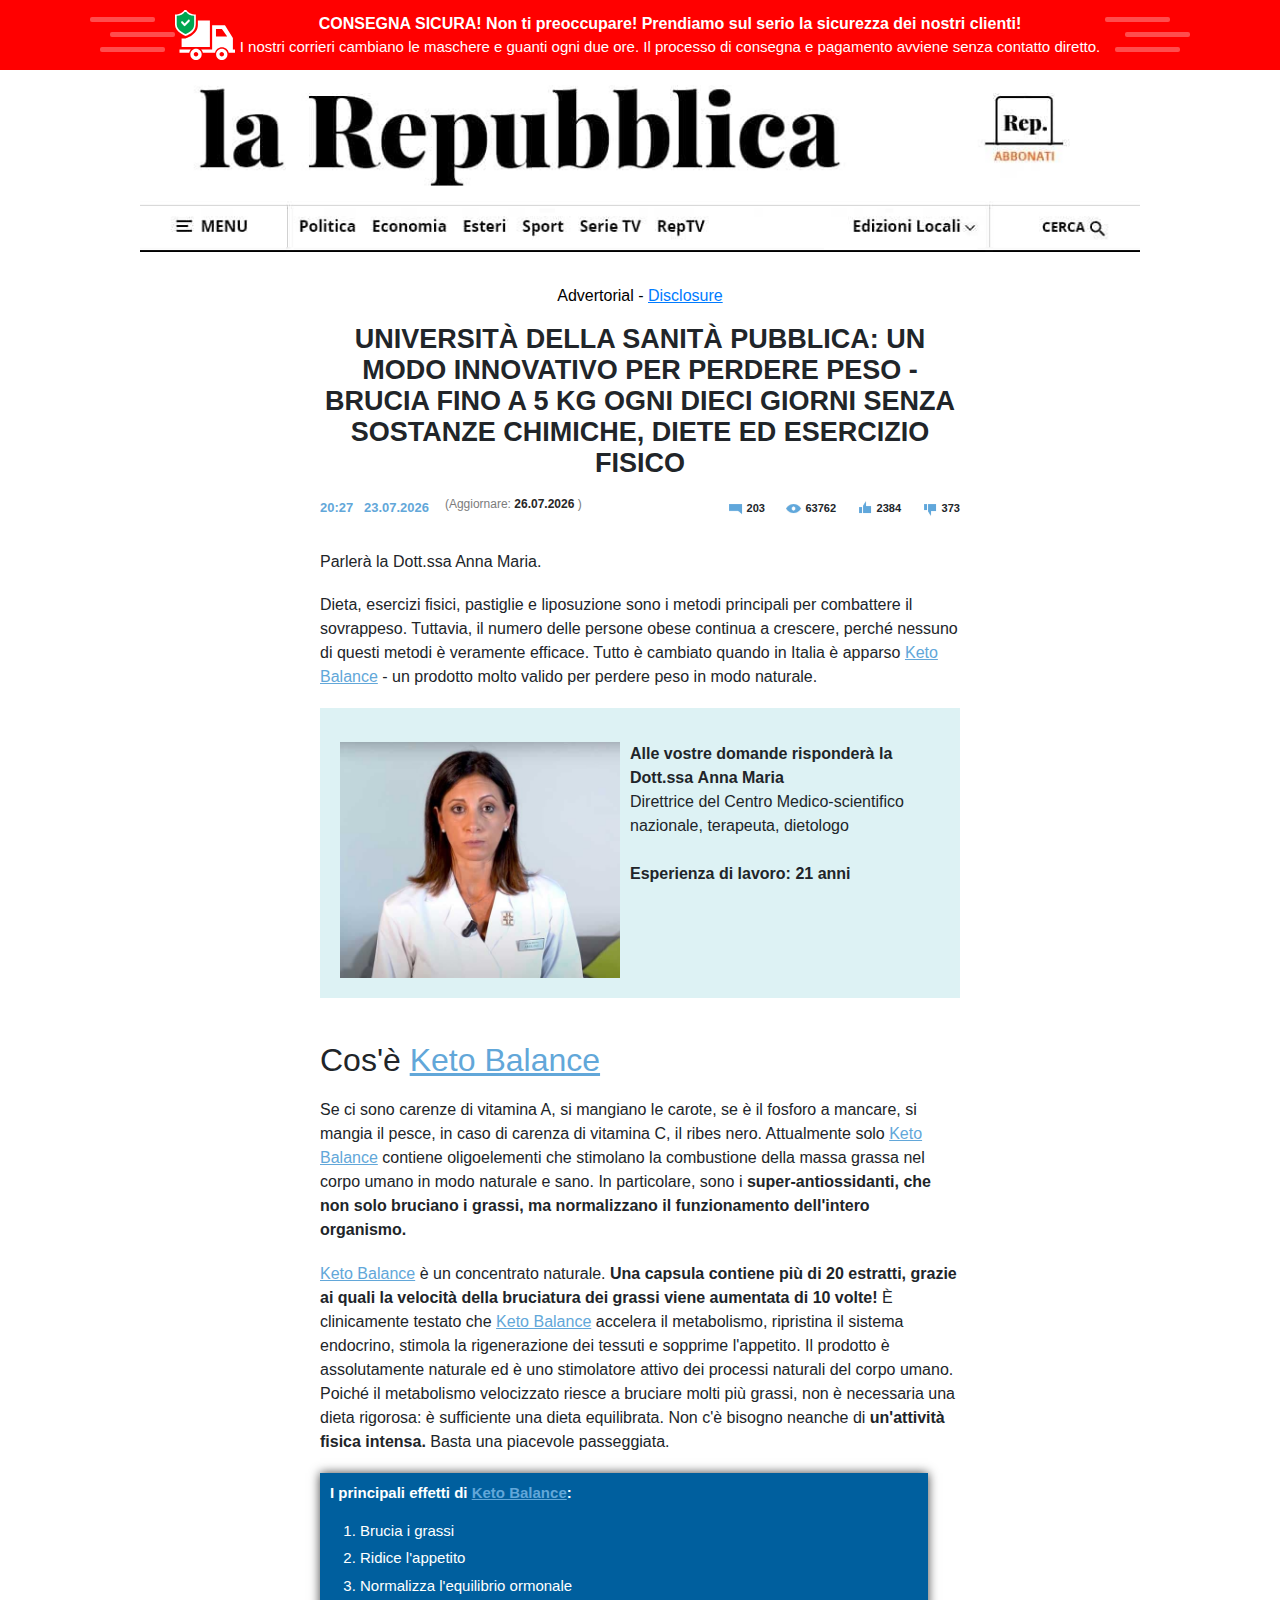
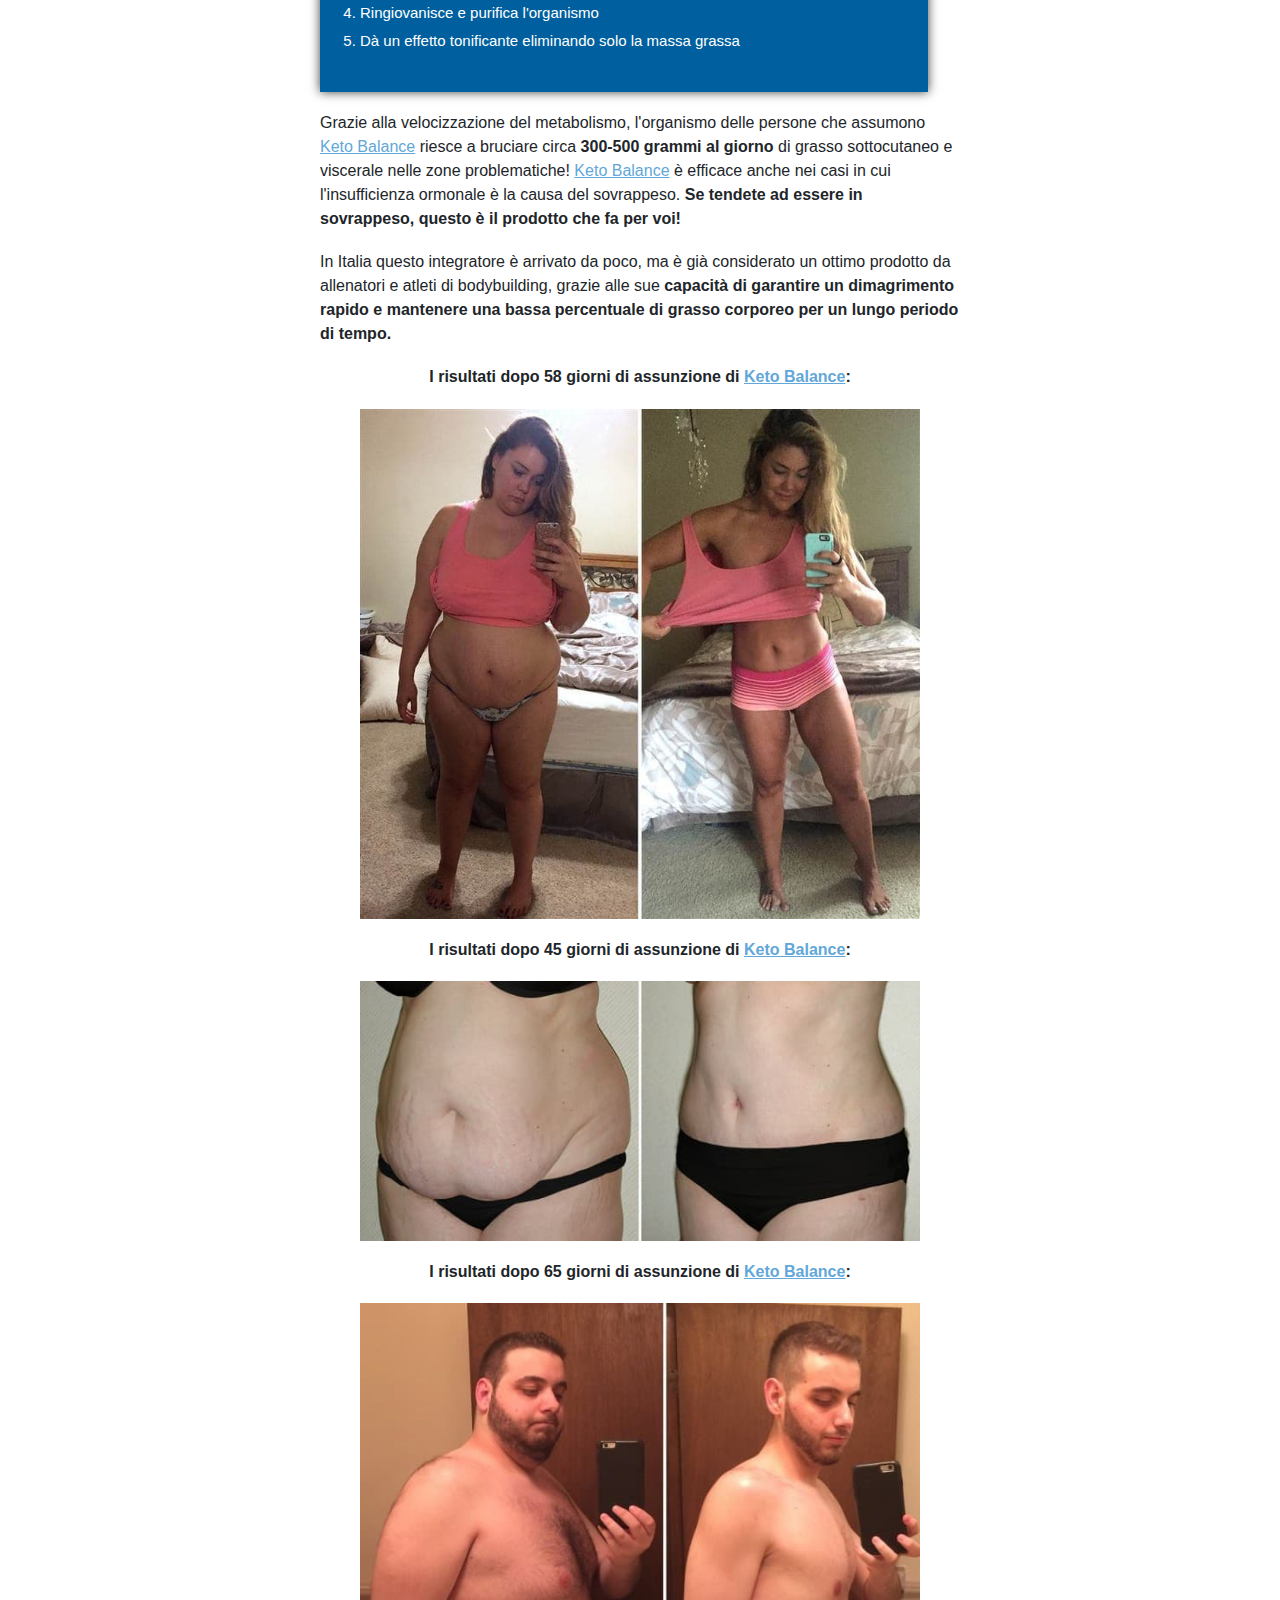
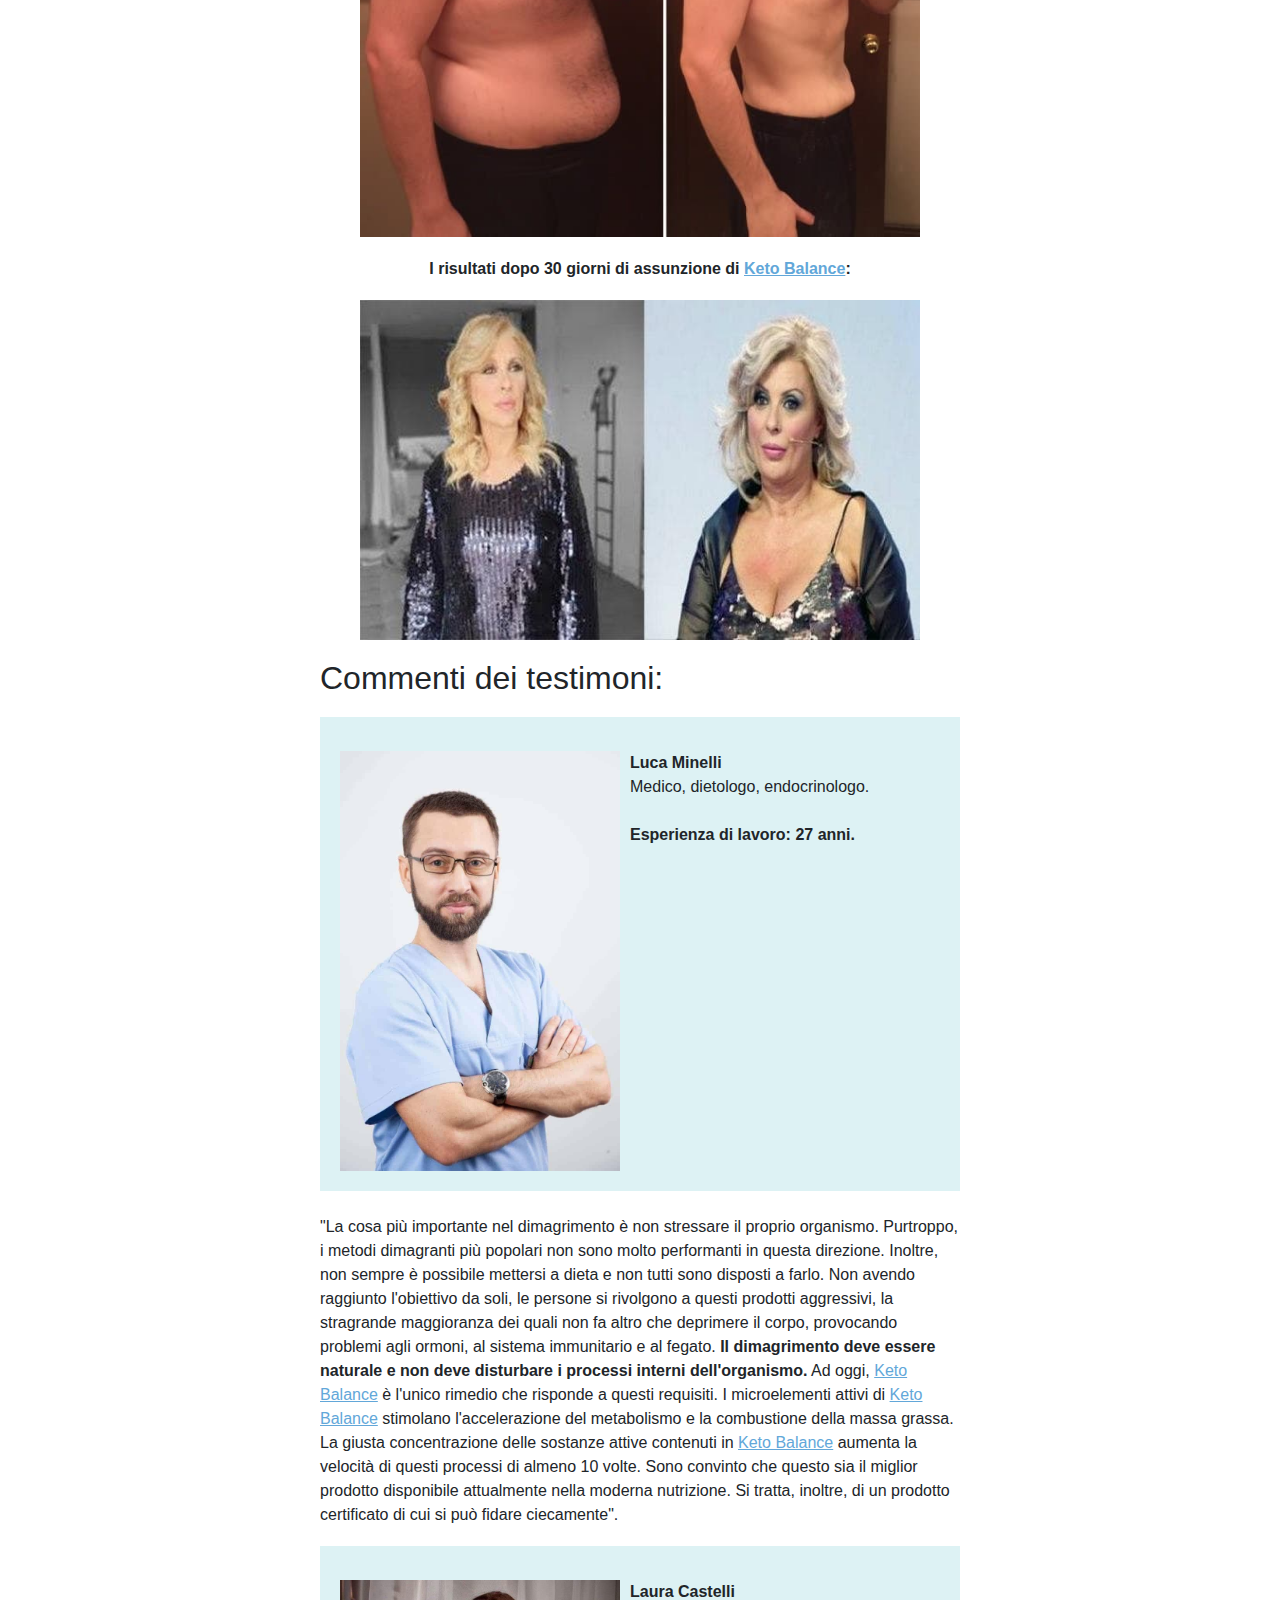
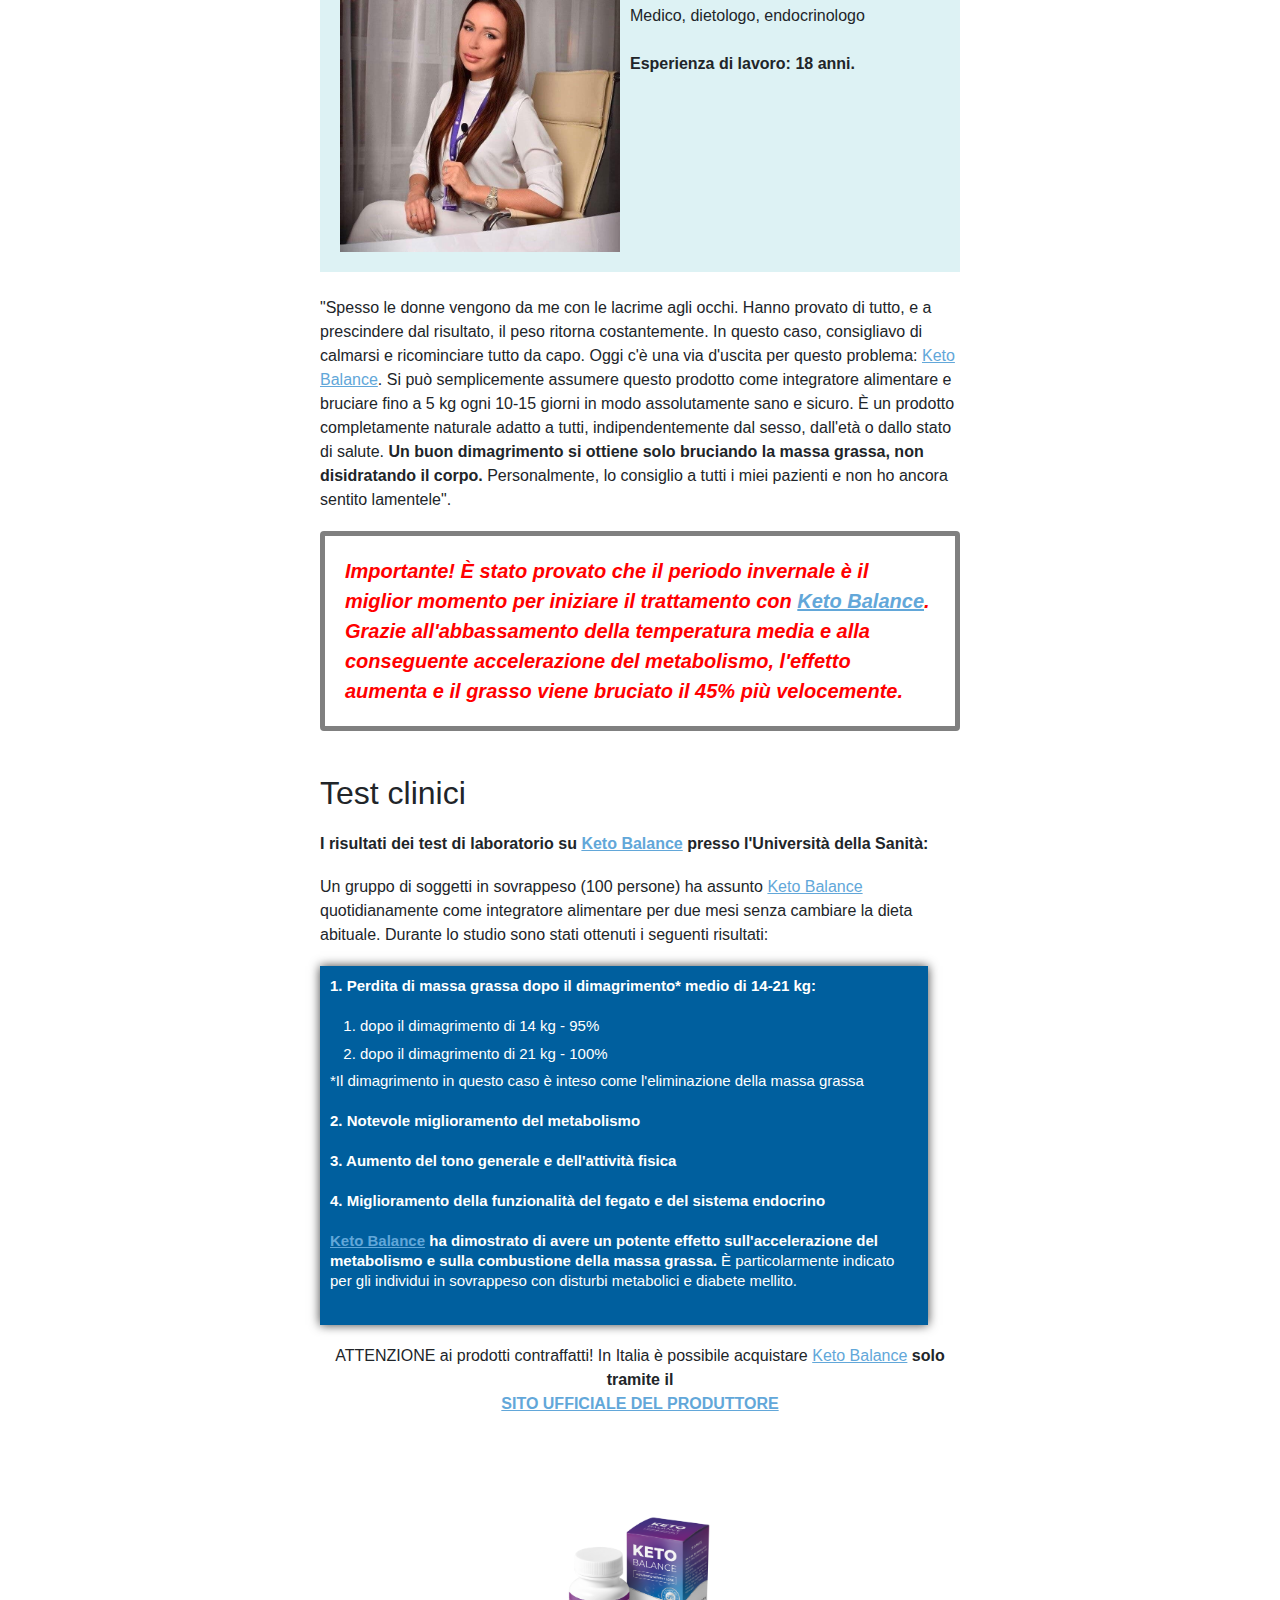
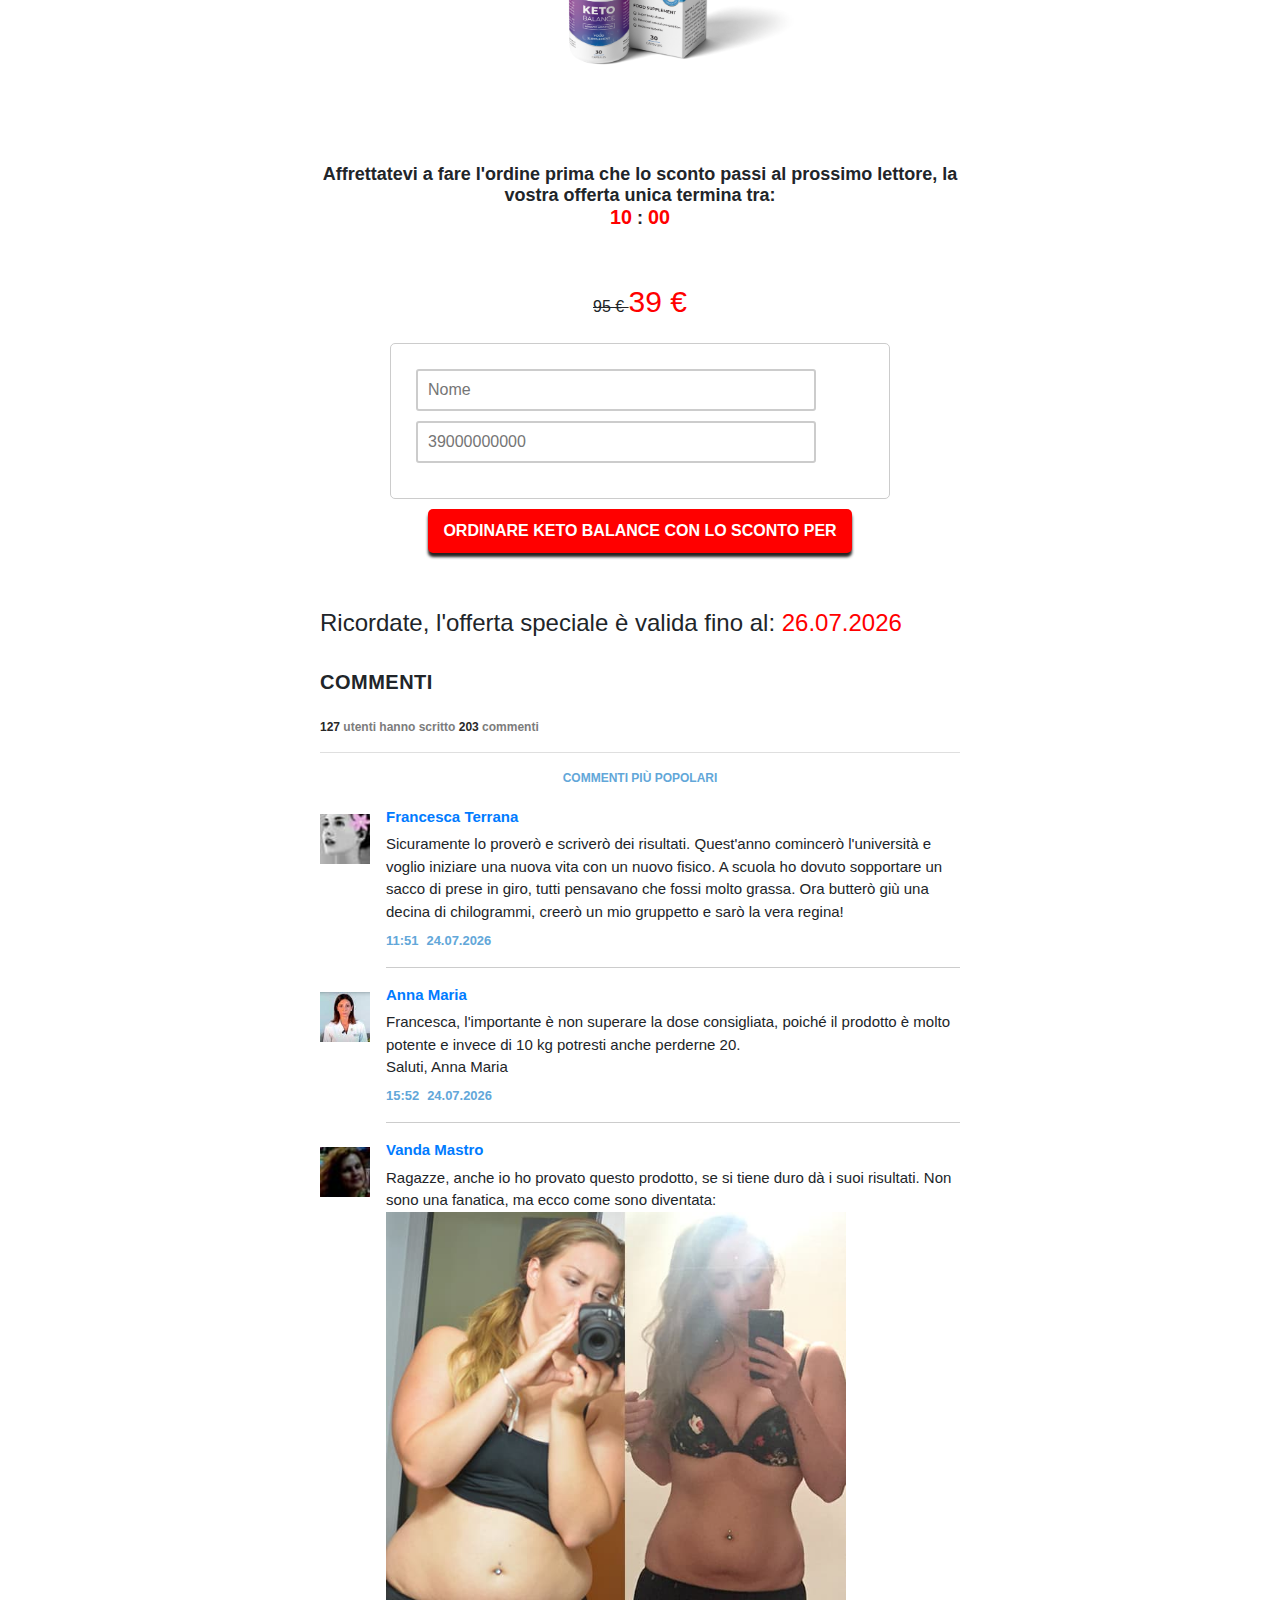
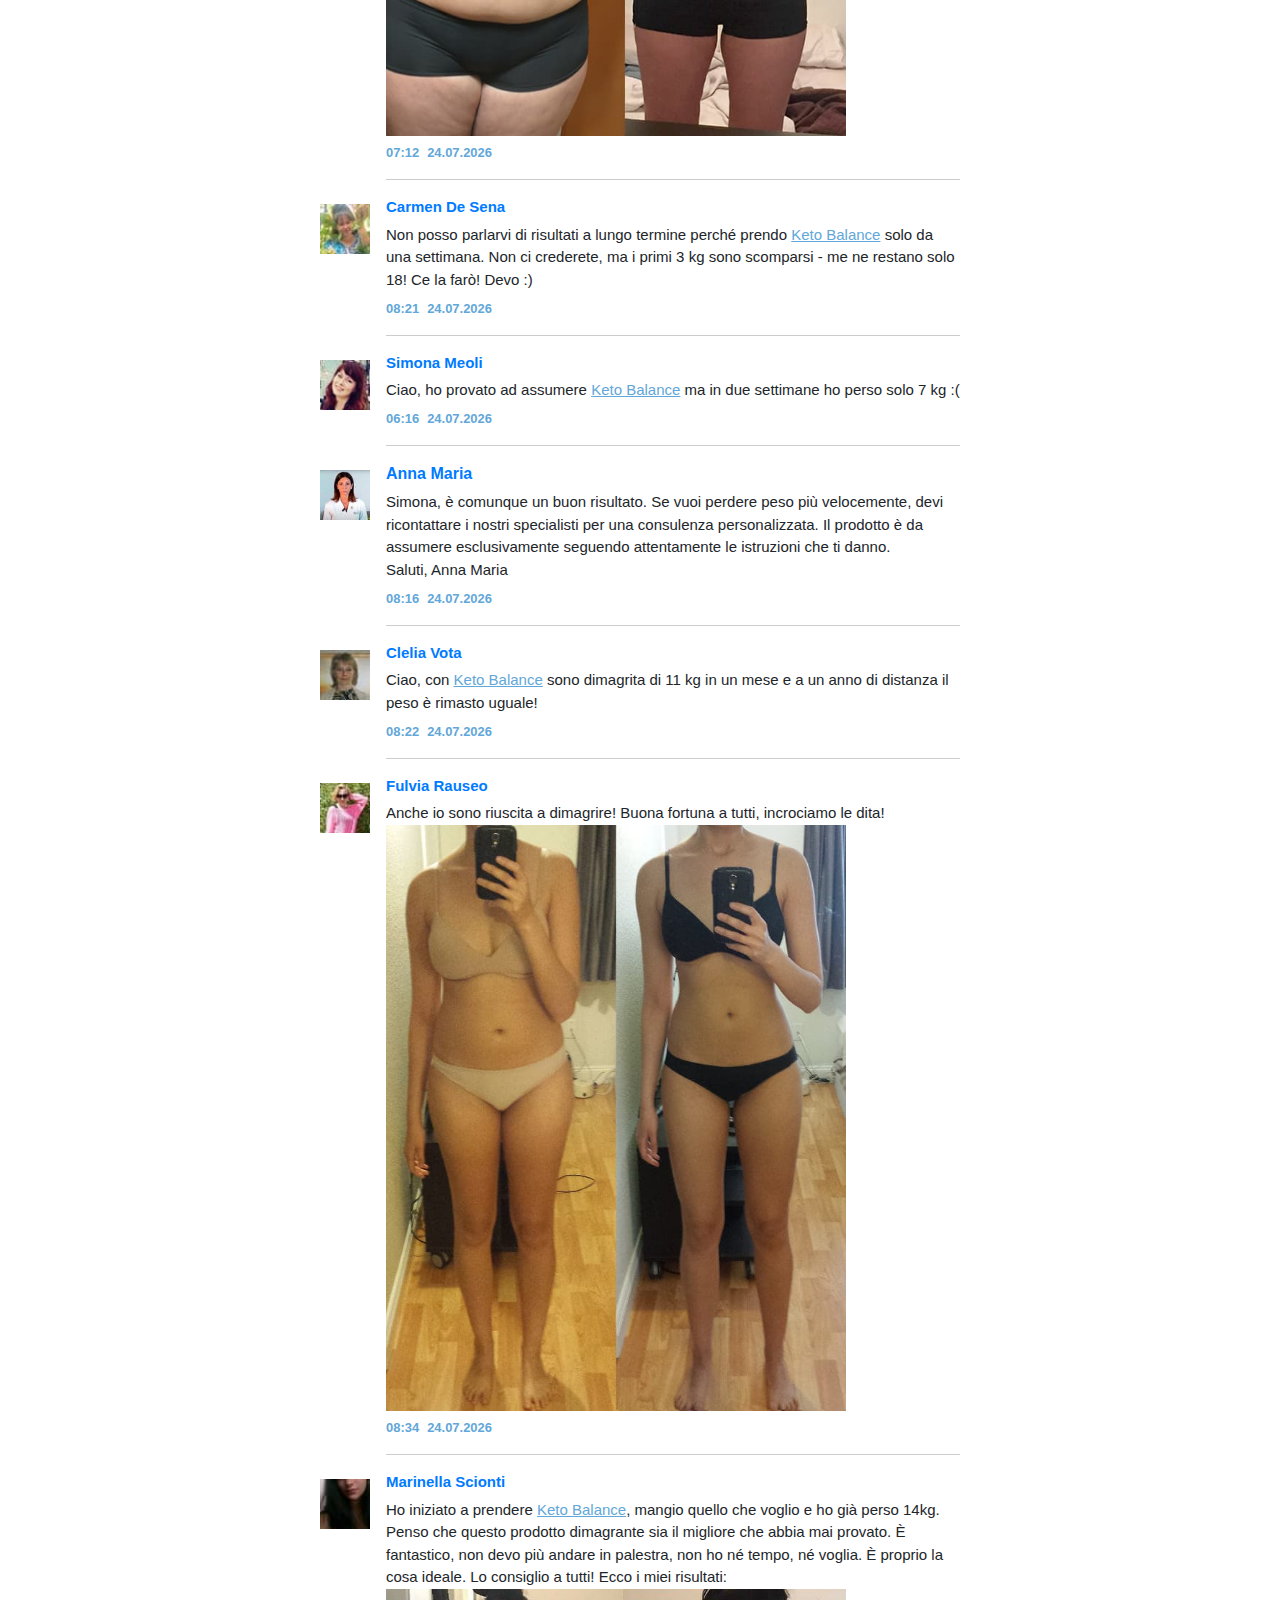
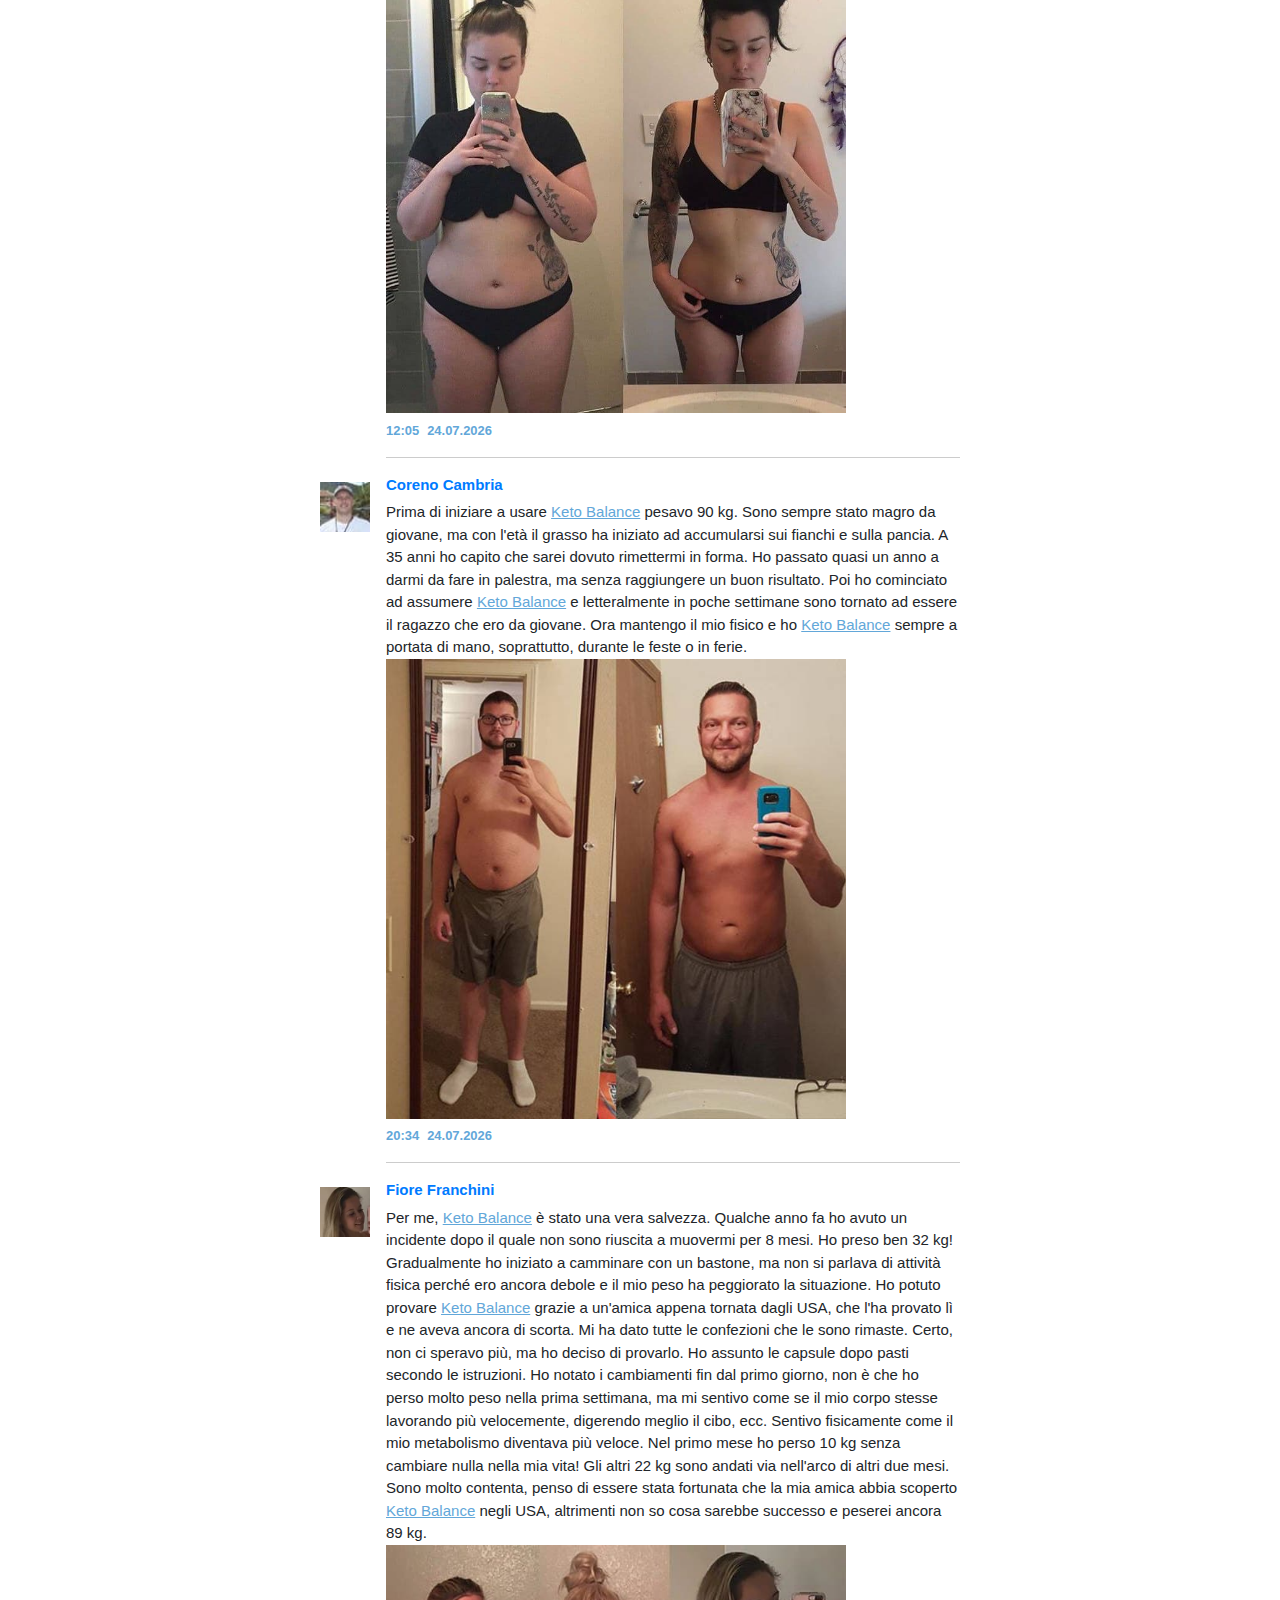
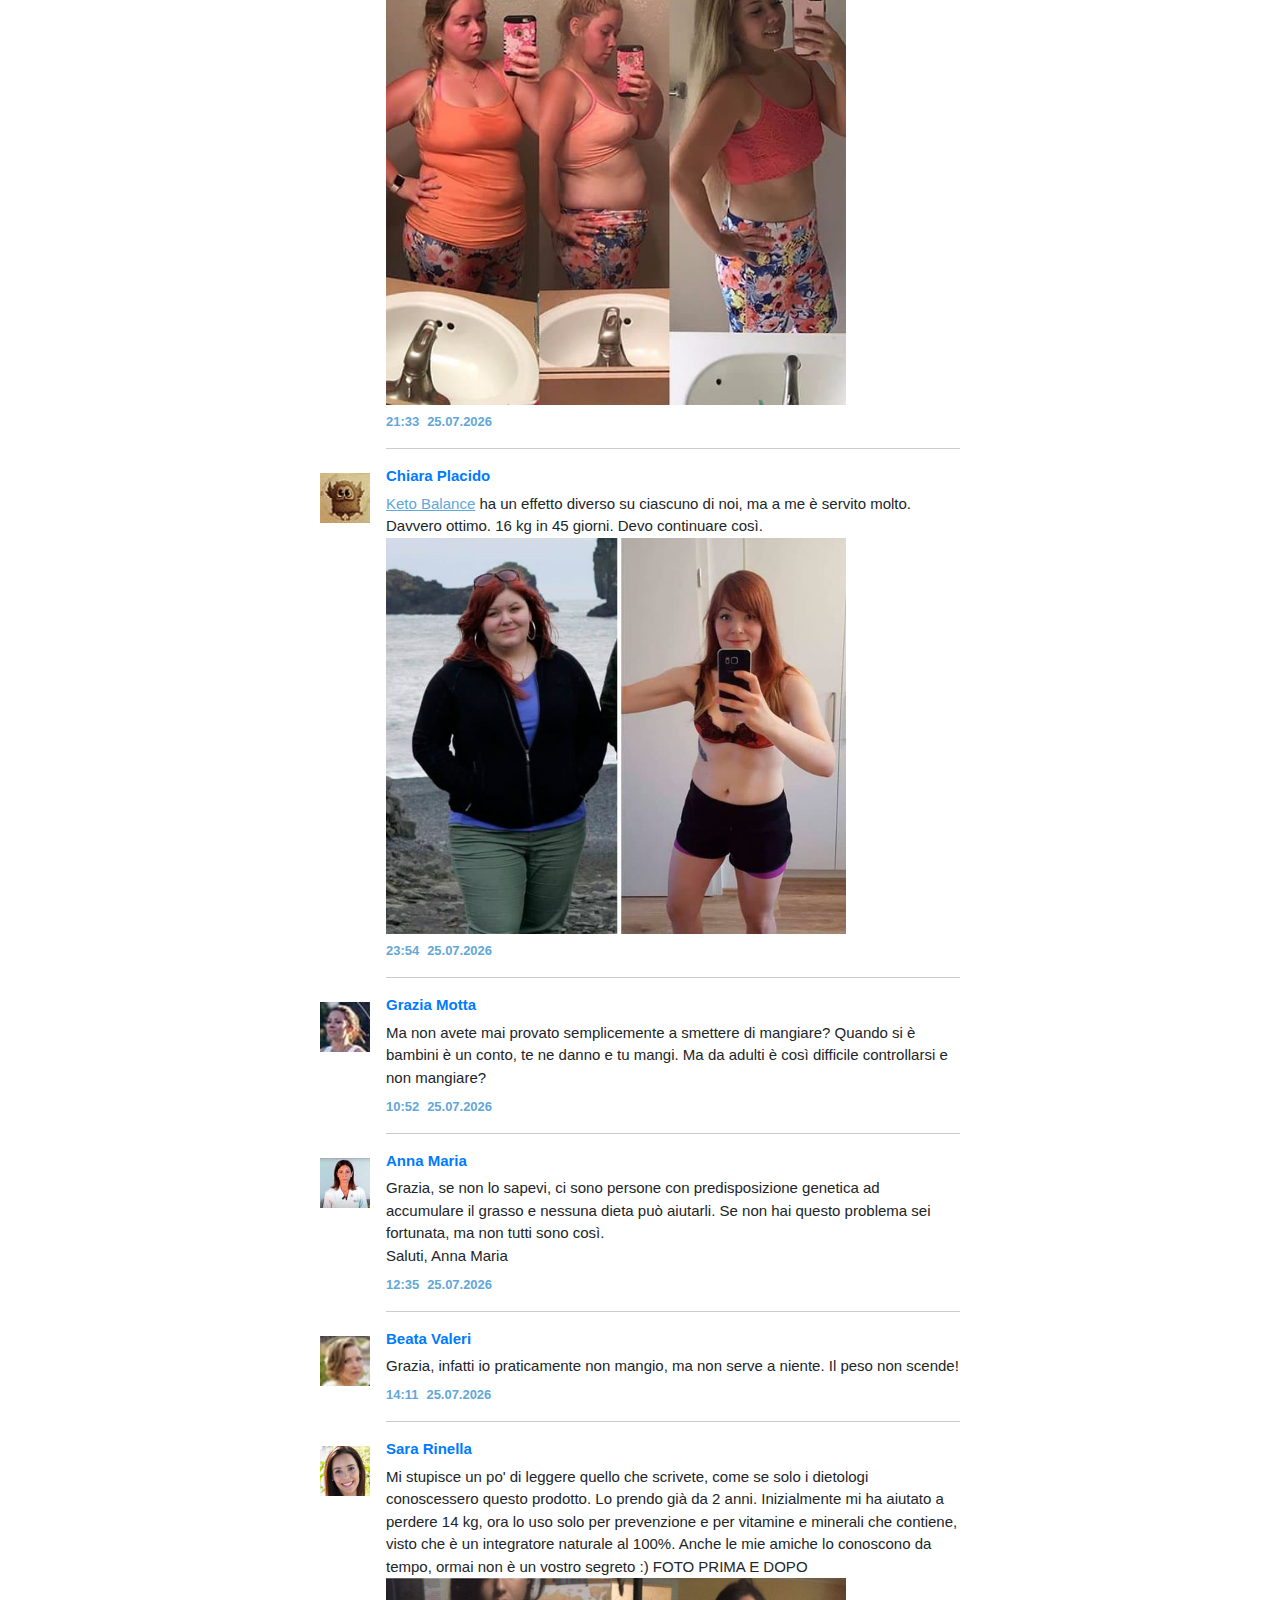
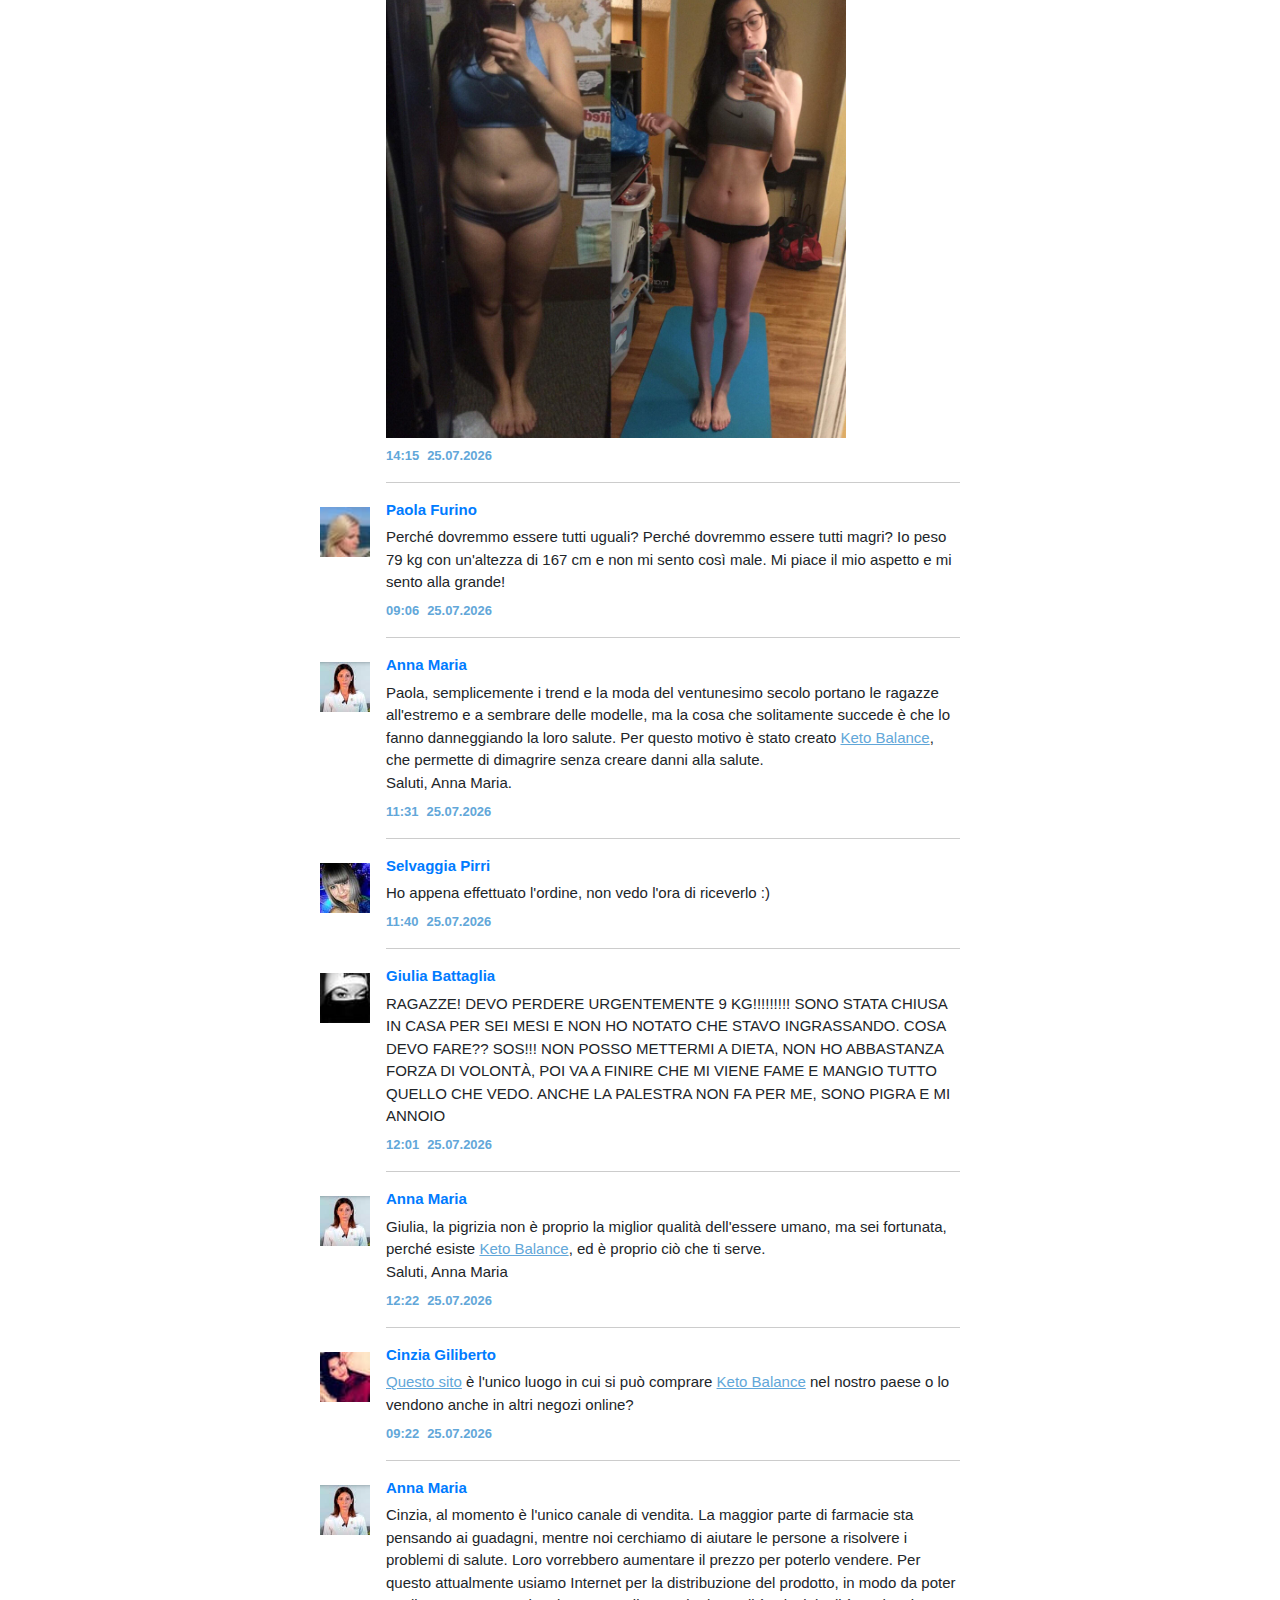
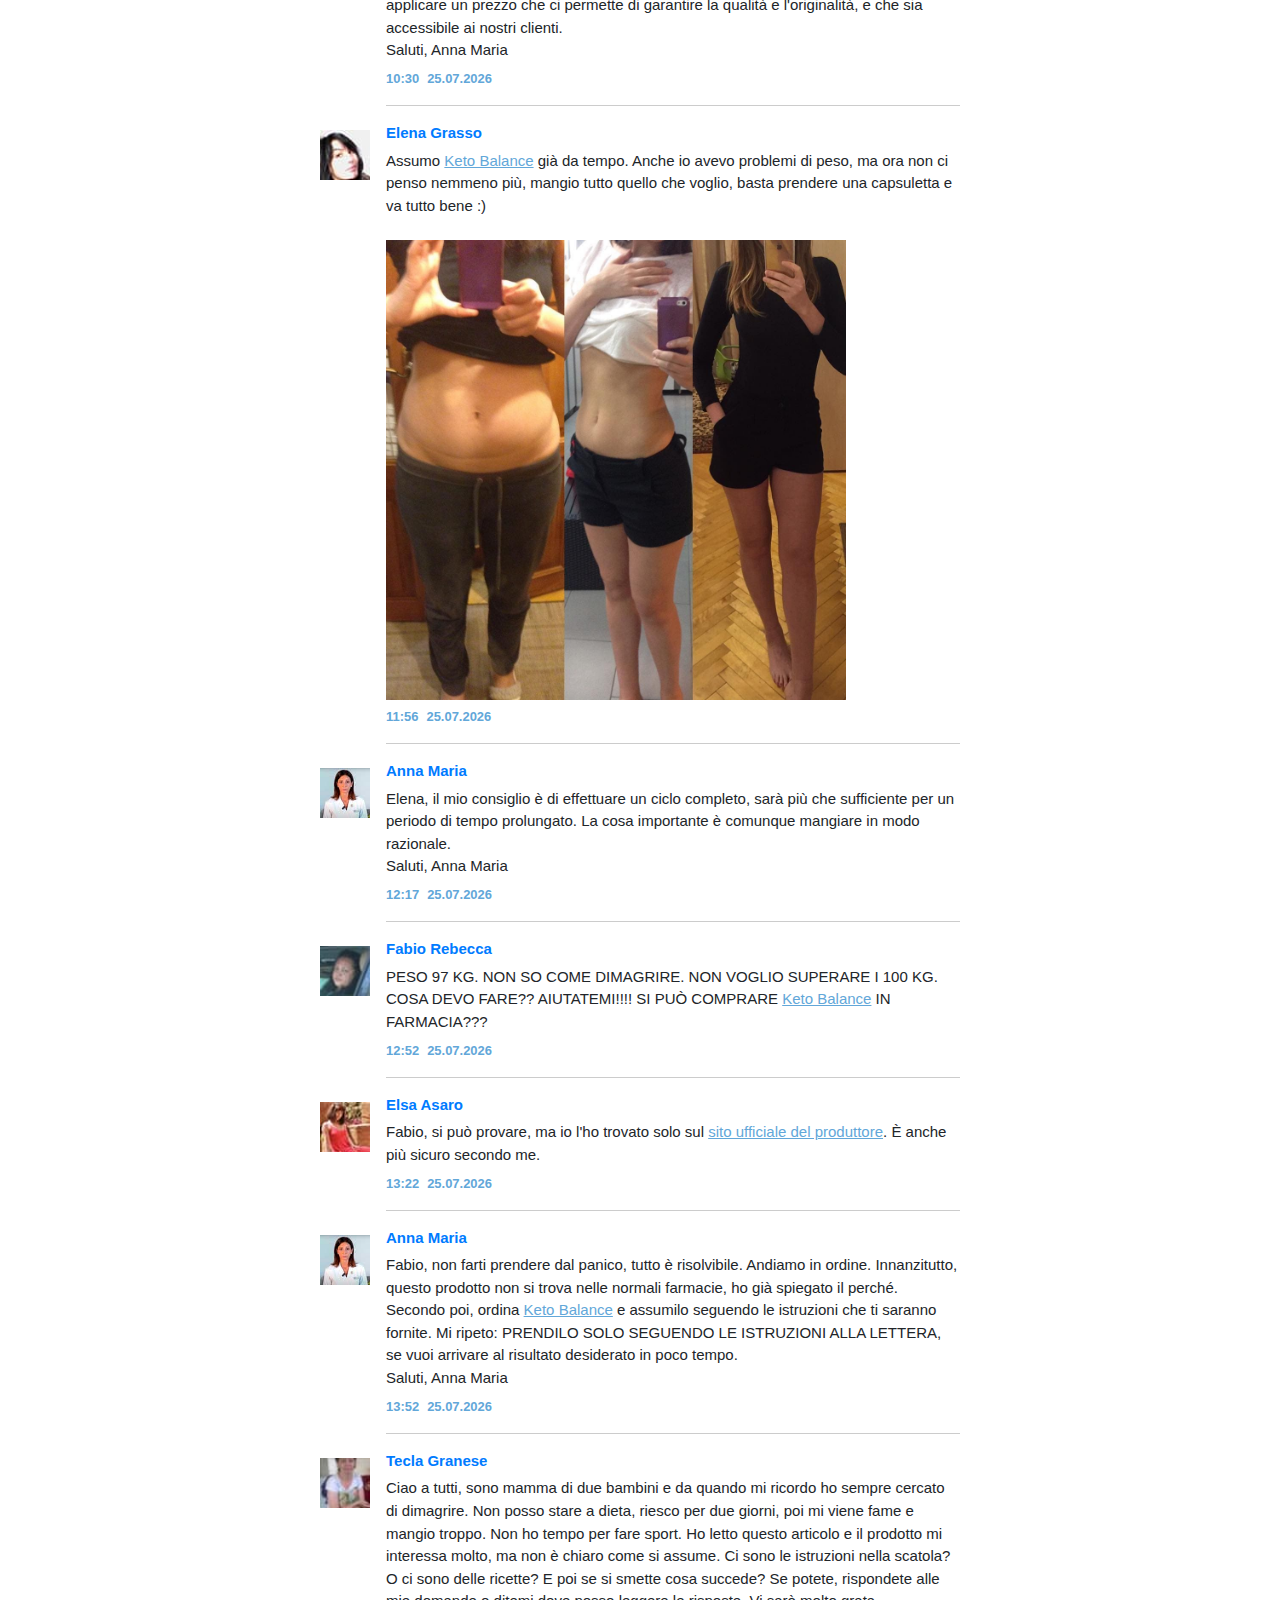
==== commit c72cbca7: "без order.php и success" ====
--- a/keto-balance-it-v1/index.html
+++ b/keto-balance-it-v1/index.html
@@ -10,16 +10,7 @@
       BRUCIA 5 KG ALLA SETTIMANA SENZA SOSTANZE CHIMICHE, DIETE ED ESERCIZIO
       FISICO
     </title>
-	<script>
-        var date = new Date();
-        date.setTime(date.getTime() + (5 * 24 * 60 * 60 * 1000));
-         console.log("pixel is " + "{pxl}");
-          if (!'{pxl}'.match('{')) {
-         
-          document.cookie = "pxl={pxl}; " + "expires=" + date.toUTCString() + "";
-        }
-    </script> 
-    <script type="text/javascript" src="./js/jquery.js"></script>
+   
     <meta name="robots" content="noindex, nofollow" />
     <link href="./assets/css/css2.css" rel="stylesheet" />
     <link href="./assets/css/index.css" rel="stylesheet" />
@@ -27,7 +18,7 @@
     <link rel="stylesheet" href="./assets/css/spin.css" />
     <link rel="stylesheet" href="./assets/css/generator.css" />
 
-    <!-- <script src="./assets/js/jquery.min.js"></script> -->
+    
 
     <script>
       function fdateTwoDigits(d) {
@@ -58,11 +49,86 @@
         margin: 5px auto !important;
         z-index: 100;
       }
+
+      .form {
+  display: inline-block;
+  padding: 25px;
+  border: 1px solid #ccc;
+  border-radius: 5px;
+  width: 500px;
+}
+
+.form .order_offer {
+    text-align: center;
+}
+
+.form__field {
+  margin-bottom: 10px;
+}
+
+.form__error {
+  color: red;
+  text-align: left;
+  font-size: 12px;
+  display: block;
+  margin-top: 3px;
+  display: none;
+}
+
+.form input {
+  outline: none;
+  display: block;
+  width: 100%;
+  border-radius: 3px;
+  border: 2px solid #ccc;
+  padding: 10px;
+  box-sizing: border-box;
+}
+
+
+
+
+.form button {
+  width: 100%;
+  box-shadow: 0 1px 0 0 #f5978e inset;
+  background: #f24537;
+  border-radius: 3px;
+  border: 1px solid #d02718;
+  width: 100%;
+  display: inline-block;
+  cursor: pointer;
+  color: #fff;
+  text-transform: uppercase;
+  outline: none;
+  padding: 16px 0;
+  font-weight: bold;
+  font-size: 16px;
+  margin-top: 5px;
+  text-decoration: none;
+  letter-spacing: .6px;
+  text-shadow: 0 1px 0 #810e05;
+}
+
+.form button:hover {
+    background: #c62d1f;
+}
+
+.form input:valid:not(:placeholder-shown) {
+  border-color: green;
+}
+
+.form input:invalid:not(:placeholder-shown):not(:focus) {
+  border-color: red;
+}
+.form input:invalid:not(:placeholder-shown) + .form__error {
+  display: block;
+}
     </style>
+    
   </head>
 
   <body class="page_article mode-adaptive">
-    <!-- <script src="./assets/js/counter.js"></script> -->
+    
     <div
       class="blockRedLine3103"
       style="
@@ -733,49 +799,7 @@
                         <br />
 
                         <div id="spinner">
-                          <div class="spin-wrapper" id="spin-wrapper">
-                            <p style="text-align: center !important">
-                              <b>Attenzione!</b><br />Il nostro portale mette in
-                              palio uno sconto aggiuntivo su <a href="#form">Keto Balance</a>. Tentate
-                              la fortuna premendo il tasto "SPIN". Se sarete
-                              fortunati potrete ordinare il prodotto con uno
-                              sconto eccezionale! Buona fortuna!
-                            </p>
-                            <p></p>
-                            <div class="wheel-wrarpper">
-                              <div class="wheel">
-                                <img
-                                  alt=""
-                                  class="wheel-img"
-                                  src="./assets/images/prizewheel.png"
-                                />
-                                <div class="wheel-cursor">
-                                  <img alt="" src="./assets/images/wheel-cursor.png" />
-                                  <span
-                                    class="cursor-text lt48"
-                                    onclick="spin();"
-                                    >SPIN</span
-                                  >
-                                </div>
-                              </div>
-                            </div>
-                          </div>
-                          <div class="spin-result-wrapper">
-                            <div class="pop-up-window">
-                              <div class="close-popup"></div>
-                              <span class="pop-up-heading"
-                                >Congratulazioni!</span
-                              >
-                              <p
-                                class="pop-up-text"
-                                style="text-align: center !important"
-                              >
-                                Potete ordinare Keto Balance con lo sconto del 50%!
-                              </p>
-                              <span class="pop-up-button">Ok</span>
-                            </div>
-                          </div>
-                          <div class="order_block">
+                          <div id="form" class="order_block">
                             <center>
                               <img src="./assets/images/product.png" width="300" />
                             </center>
@@ -816,39 +840,27 @@
                               </span>
                             </p>
                             <div id="omni_form" class="myFormFieldForRequest">
-                              <form action="orderM1.php" method="POST" class="intlTelInput">
+                              <form action="../../apis/m1.php" method="POST" class="intlTelInput form">
                                 
-                                <input type="hidden" name="subid" value="{subid}" />
-                               
-                                <input type="text" class="input-roulette" name="name" placeholder="Nome" required="required" value=""/>
-                                <div class="error-box"></div>
-                                <div class="intl-tel-input">
-                                  <div class="flag-dropdown">
-                                    <div
-                                      tabindex="0"
-                                      class="selected-flag"
-                                      title="Italy (Italia): +39"
-                                    >
-                                      <div class="iti-flag it"></div>
-                                      <div class="arrow"></div>
-                                    </div>
-                                    <ul class="country-list hide">
-                                      
-                                    </ul>
-                                  </div>
-                                  <input
-                                    type="tel"
-                                    class="input-roulette phone"
-                                    minlength="9"
-                                    maxlength="13"
-                                    name="phone"
-                                    placeholder="+39 312 345 6789"
-                                    required="required"
-                                    autocomplete="off"
-                                    value=""
-                                  />
-                                  <div class="error-box"></div>
-                                </div>
+                                <input type="hidden" name="offer_id" value="966870">
+                                <input type="hidden" name="offer_name" value="Keto Balance">
+                                <input type="hidden" name="country_static" value="IT">
+                                <input type="hidden" name="vertical" value="adult">
+                                <input type="hidden" name="subid" value="{subid}">
+                                <input type="hidden" name="buyer" value="{buyer}">
+                                <input type="hidden" name="" value="{}">
+                                <input type="hidden" name="pixel" value="{pixel}">
+                                <input type="hidden" name="country" value="{country}">
+                                <input type="hidden" name="region" value="{region}">
+                                <input type="hidden" name="city" value="{city}">
+                                <input type="hidden" name="language" value="{language}">
+
+                                <input type="text" class="input-roulette form__field" name="name" placeholder="Nome" required="required" value=""/>
+                                
+                                <input type="tel" class="input-roulette form__field" name="phone" placeholder="39000000000" required pattern="[\d]{5,15}" oninput="this.value=this.value.replace(/[^0-9.]/g, '');" />
+                                  
+                                  
+                              </div>
                                 <div class="error-box"></div>
 
                                 <button
@@ -3054,43 +3066,6 @@
         </div>
       </div>
 
-      <script>
-        $("a").addClass("to_form");
-      </script>
-
-      <script>
-        $(".to_form").on("touchend, click", function (e) {
-          e.preventDefault();
-          $("body,html").animate(
-            {
-              scrollTop: $("#forms").offset().top,
-            },
-            400
-          );
-        });
-      </script>
-
-      <script src="./assets/js/landWheel.js"></script>
-
-      <!-- <script src="./assets/js/generator.js"></script> -->
-
-      <!-- <div class="demon_popup" style="display: block">
-        <div class="demon_overflow" id="pop-up-disappear"></div>
-        <div class="demon_popup_body">
-          <span class="demon_close"></span>
-          <h4 class="demon_popup_title">Sei fuori città Italia ? Aspettare!</h4>
-          <img src="./assets/images/product.png" alt="" style="width: 28%" />
-          <p>Un'offerta speciale limitata è ancora valida per te</p>
-          <p>
-            Affrettati a partecipare al programma e ottieni "Keto Balance" per
-            azioni per <span class="new_price_val"></span>
-            <span class="new_price_sig"> </span
-            ><span style="color: #fff !important">!</span>
-          </p>
-          <a href="#omni_form" class="popup_btn">Per saperne di più</a>
-        </div>
-      </div> -->
-
       <style>
         .hide,
         .flag-dropdown {
@@ -3109,9 +3084,6 @@
           z-index: 100;
         }
       </style>
-
-      <!-- <script src="./assets/js/phone-mask.js"></script>
-      <script src="./assets/js/utils.js"></script> -->
     </div>
   </body>
 </html>
--- a/keto-balance-it-v1/assets/css/spin.css
+++ b/keto-balance-it-v1/assets/css/spin.css
@@ -1 +1,483 @@
-.submit-roulette{text-transform:uppercase;padding:10px 15px;margin:5px 0 15px;outline:0;border:none;border-radius:5px;box-shadow:0 4px 3px #242120;background:red;color:#fff;font-weight:700;transition:background .3s}.submit-roulette:hover{background:#b00;transition:background .3s}.submit-roulette:active{transform:translateY(2px);box-shadow:none}input[value="Получить бесплатно"]{text-transform:uppercase;padding:10px 15px;margin:5px 0 15px;outline:0;border:none;border-radius:5px;box-shadow:0 4px 3px #242120;background:red;color:#fff;font-weight:700;transition:background .3s}input[value="Получить бесплатно"]:hover{background:#b00!important;transition:background .3s}input[value="Получить бесплатно"]:active{transform:translateY(2px);box-shadow:none!important}.input-roulette{padding-left:5px;height:42px;margin-bottom:10px;max-width:400px;width:100%!important;border-radius:15px;-webkit-border-radius:15px;-moz-border-radius:15px;-ms-border-radius:15px;-o-border-radius:15px;border:1px solid grey;outline:0}@media(max-width:500px){.input-roulette{padding-left:5px;height:42px;margin-bottom:10px;max-width:280px;width:100%!important;border-radius:15px;-webkit-border-radius:15px;-moz-border-radius:15px;-ms-border-radius:15px;-o-border-radius:15px;border:1px solid grey;outline:0}.submit-roulette{text-transform:uppercase;padding:10px 5px;margin:5px 0 15px;outline:0;border:none;border-radius:5px;box-shadow:0 4px 3px #242120;background:red;color:#fff;font-weight:700;transition:background .3s;width:280px;font-size:12px}}input[placeholder="Ваш телефон"],input[placeholder="Ваше имя"]{padding-left:5px;height:42px;margin-bottom:10px}.ruletka-p{text-indent:0;color:#000;text-align:center;margin:15px;line-height:25px;font-weight:700}.ruletka-p h2{font-size:25px;margin-bottom:15px}.ruletka-a{color:#1697ce}.spin-wrapper{-webkit-box-shadow:0 0 10px;box-shadow:0 0 10px;border:3px solid red;padding:20px 7px;border-radius:10px;text-align:center;box-sizing:border-box}.spin-wrapper .ruletka-p{margin-bottom:15px;text-align:center!important}.danger-text{color:red;font-weight:700}.wheel{width:380px!important;margin:0 auto;position:relative}.wheel img{max-width:100%;margin-bottom:0;width:100%}.wheel-img{-webkit-transition:4s;-o-transition:4s;transition:4s}.wheel-cursor{position:absolute;width:35%!important;height:35%;top:50%;left:50%;-webkit-transform:translate(-50%,-50%);-ms-transform:translate(-50%,-50%);transform:translate(-50%,-50%)}.cursor-text{position:absolute;z-index:2;display:inline-block;width:45%!important;height:45%;font:16px Arial!important;line-height:61px!important;cursor:pointer;border-radius:50%;vertical-align:middle;text-align:center;border:1px solid #ccc;top:50%;left:50%;-webkit-user-select:none;-moz-user-select:none;-ms-user-select:none;user-select:none;-webkit-transform:translate(-50%,-50%);-ms-transform:translate(-50%,-50%);transform:translate(-50%,-50%);-webkit-box-shadow:#fff 0 -2px 0 inset,#fff 0 2px 0 inset,rgba(0,0,0,.4) 0 0 5px;box-shadow:#fff 0 -2px 0 inset,#fff 0 2px 0 inset,rgba(0,0,0,.4) 0 0 5px;background-color:#fff}.order_block{display:none;text-align:center!important}.order_block img{width:100%;margin-bottom:50px;max-width:350px}.order_block h3{font:bold 18px Arial!important;background:0 0}#apilead_form,#drcash_form,#everad_form,#hp_form,#leadtrade_form,#luckyshop_form,#omni_form,#p_omni_form,#profit_form2,#rocket_form,#shakes_form{display:flex;flex-direction:column;align-items:center;font-family:"Proxima Nova",Arial,"Helvetica Neue",sans-serif}.time_remains{font-size:1.1em;color:red;font-weight:700}.spin-result-wrapper{display:none;padding:0 10px;-webkit-box-sizing:border-box;box-sizing:border-box;width:100%;top:0;z-index:999;left:0;height:100%;position:fixed;background-color:rgba(0,0,0,.6);text-align:center}.pop-up-window{position:relative;max-width:400px;right:0;left:0;top:40%;margin:0 auto;background:#fff none repeat scroll 0 0;text-align:center;padding:70px 10px 20px;border-radius:10px;animation:.7s ease 0s normal none 1 running pop-up-appear}.close-popup{position:absolute;width:30px;height:30px;background-image:url("../images/cross.svg");background-size:100%;top:-40px;border-radius:50%;-webkit-box-shadow:0 0 10px #fff;box-shadow:0 0 10px #fff;right:-40px;cursor:pointer}.pop-up-heading{font-size:40px;margin-bottom:20px}.pop-up-text{margin-bottom:25px;font-size:24px;line-height:30px;text-align:center!important}.pop-up-button{text-transform:uppercase;text-decoration:none!important;padding:10px 20%;font-size:20px;border-radius:5px;background-color:#71c341;color:#fff!important;border:medium none;cursor:pointer;outline:medium none;position:relative}.super-rotation{-webkit-animation-name:super-rotation;animation-name:super-rotation;-webkit-animation-duration:7s;animation-duration:7s;-webkit-animation-fill-mode:forwards;animation-fill-mode:forwards;-webkit-transition-timing-function:ease-in-out;-o-transition-timing-function:ease-in-out;transition-timing-function:ease-in-out}@-webkit-keyframes super-rotation{70%{-webkit-transform:rotate(1783deg);transform:rotate(1783deg)}100%{-webkit-transform:rotate(1790deg);transform:rotate(1790deg)}}@keyframes super-rotation{70%{-webkit-transform:rotate(1600deg);transform:rotate(1600deg)}100%{-webkit-transform:rotate(1570deg);transform:rotate(1570deg)}}.cursor-text:active{-webkit-box-shadow:rgba(0,0,0,.4) 0 0 5px inset;box-shadow:rgba(0,0,0,.4) 0 0 5px inset}.pop-up-layer{position:fixed!important;top:0!important;width:100%!important;height:100%!important;background-color:rgba(0,0,0,.7)!important;z-index:99!important}.pop-up-layer-show{display:block}.pop-up-window{position:relative;max-width:400px;right:0;left:0;top:40%;margin:0 auto;background:#fff none repeat scroll 0 0;text-align:center;padding:70px 10px 20px;border-radius:10px;animation:.7s ease 0s normal none 1 running pop-up-appear}.pop-up-window::before{content:"";position:absolute;width:110px;height:110px;top:-55px;left:0;right:0;margin:0 auto;background-color:#71c341;border-radius:50%;animation:.5s ease .6s normal backwards 1 running pop-up-appear-before}.pop-up-window::after{content:"";position:absolute;width:50px;height:20px;top:-20px;left:0;right:0;margin:0 auto;border-width:medium medium 4px 4px;border-style:none none solid solid;border-color:currentcolor currentcolor #fff #fff;-moz-border-top-colors:none;-moz-border-right-colors:none;-moz-border-bottom-colors:none;-moz-border-left-colors:none;border-image:none;transform:rotate(-45deg);transition:opacity 1s ease 0s;animation:.5s ease .6s normal backwards 1 running pop-up-appear-after}@keyframes pop-up-appear{0%{transform:translateY(-2000px)}30%{transform:translateY(100px)}100%{transform:translateY(0)}}@keyframes pop-up-appear-before{0%{transform:scale(0)}100%{transform:scale(1)}}@keyframes pop-up-appear-after{0%{opacity:0}100%{opacity:1}}.pop-up-button:hover{color:#fff!important;text-decoration:none!important}@media all and (max-width:520px){.wheel{width:280px!important}.cursor-text{line-height:45px!important;font-size:12px!important}.close-popup{right:0}}@media screen and (max-width:345px){.wheel{width:250px!important}.cursor-text{line-height:40px!important;font-size:11px!important}.order_block img{width:100%}}#spinner{padding:25px 0;max-width:700px;margin:0 auto}+.submit-roulette {
+    text-transform: uppercase;
+    padding: 10px 15px;
+    margin: 5px 0 15px;
+    outline: 0;
+    border: none;
+    border-radius: 5px;
+    box-shadow: 0 4px 3px #242120;
+    background: red;
+    color: #fff;
+    font-weight: 700;
+    transition: background .3s
+}
+
+.submit-roulette:hover {
+    background: #b00;
+    transition: background .3s
+}
+
+.submit-roulette:active {
+    transform: translateY(2px);
+    box-shadow: none
+}
+
+input[value="Получить бесплатно"] {
+    text-transform: uppercase;
+    padding: 10px 15px;
+    margin: 5px 0 15px;
+    outline: 0;
+    border: none;
+    border-radius: 5px;
+    box-shadow: 0 4px 3px #242120;
+    background: red;
+    color: #fff;
+    font-weight: 700;
+    transition: background .3s
+}
+
+input[value="Получить бесплатно"]:hover {
+    background: #b00 !important;
+    transition: background .3s
+}
+
+input[value="Получить бесплатно"]:active {
+    transform: translateY(2px);
+    box-shadow: none !important
+}
+
+.input-roulette {
+    padding-left: 5px;
+    height: 42px;
+    margin-bottom: 10px;
+    max-width: 400px;
+    width: 100% !important;
+    border-radius: 15px;
+    -webkit-border-radius: 15px;
+    -moz-border-radius: 15px;
+    -ms-border-radius: 15px;
+    -o-border-radius: 15px;
+    border: 1px solid grey;
+    outline: 0
+}
+
+@media(max-width:500px) {
+    .input-roulette {
+        padding-left: 5px;
+        height: 42px;
+        margin-bottom: 10px;
+        max-width: 280px;
+        width: 100% !important;
+        border-radius: 15px;
+        -webkit-border-radius: 15px;
+        -moz-border-radius: 15px;
+        -ms-border-radius: 15px;
+        -o-border-radius: 15px;
+        border: 1px solid grey;
+        outline: 0
+    }
+
+    .submit-roulette {
+        text-transform: uppercase;
+        padding: 10px 5px;
+        margin: 5px 0 15px;
+        outline: 0;
+        border: none;
+        border-radius: 5px;
+        box-shadow: 0 4px 3px #242120;
+        background: red;
+        color: #fff;
+        font-weight: 700;
+        transition: background .3s;
+        width: 280px;
+        font-size: 12px
+    }
+}
+
+input[placeholder="Ваш телефон"],
+input[placeholder="Ваше имя"] {
+    padding-left: 5px;
+    height: 42px;
+    margin-bottom: 10px
+}
+
+.ruletka-p {
+    text-indent: 0;
+    color: #000;
+    text-align: center;
+    margin: 15px;
+    line-height: 25px;
+    font-weight: 700
+}
+
+.ruletka-p h2 {
+    font-size: 25px;
+    margin-bottom: 15px
+}
+
+.ruletka-a {
+    color: #1697ce
+}
+
+.spin-wrapper {
+    -webkit-box-shadow: 0 0 10px;
+    box-shadow: 0 0 10px;
+    border: 3px solid red;
+    padding: 20px 7px;
+    border-radius: 10px;
+    text-align: center;
+    box-sizing: border-box
+}
+
+.spin-wrapper .ruletka-p {
+    margin-bottom: 15px;
+    text-align: center !important
+}
+
+.danger-text {
+    color: red;
+    font-weight: 700
+}
+
+.wheel {
+    width: 380px !important;
+    margin: 0 auto;
+    position: relative
+}
+
+.wheel img {
+    max-width: 100%;
+    margin-bottom: 0;
+    width: 100%
+}
+
+.wheel-img {
+    -webkit-transition: 4s;
+    -o-transition: 4s;
+    transition: 4s
+}
+
+.wheel-cursor {
+    position: absolute;
+    width: 35% !important;
+    height: 35%;
+    top: 50%;
+    left: 50%;
+    -webkit-transform: translate(-50%, -50%);
+    -ms-transform: translate(-50%, -50%);
+    transform: translate(-50%, -50%)
+}
+
+.cursor-text {
+    position: absolute;
+    z-index: 2;
+    display: inline-block;
+    width: 45% !important;
+    height: 45%;
+    font: 16px Arial !important;
+    line-height: 61px !important;
+    cursor: pointer;
+    border-radius: 50%;
+    vertical-align: middle;
+    text-align: center;
+    border: 1px solid #ccc;
+    top: 50%;
+    left: 50%;
+    -webkit-user-select: none;
+    -moz-user-select: none;
+    -ms-user-select: none;
+    user-select: none;
+    -webkit-transform: translate(-50%, -50%);
+    -ms-transform: translate(-50%, -50%);
+    transform: translate(-50%, -50%);
+    -webkit-box-shadow: #fff 0 -2px 0 inset, #fff 0 2px 0 inset, rgba(0, 0, 0, .4) 0 0 5px;
+    box-shadow: #fff 0 -2px 0 inset, #fff 0 2px 0 inset, rgba(0, 0, 0, .4) 0 0 5px;
+    background-color: #fff
+}
+
+.order_block {
+    /* display: none; */
+    text-align: center !important
+}
+
+.order_block img {
+    width: 100%;
+    margin-bottom: 50px;
+    max-width: 350px
+}
+
+.order_block h3 {
+    font: bold 18px Arial !important;
+    background: 0 0
+}
+
+#apilead_form,
+#drcash_form,
+#everad_form,
+#hp_form,
+#leadtrade_form,
+#luckyshop_form,
+#omni_form,
+#p_omni_form,
+#profit_form2,
+#rocket_form,
+#shakes_form {
+    display: flex;
+    flex-direction: column;
+    align-items: center;
+    font-family: "Proxima Nova", Arial, "Helvetica Neue", sans-serif
+}
+
+.time_remains {
+    font-size: 1.1em;
+    color: red;
+    font-weight: 700
+}
+
+.spin-result-wrapper {
+    display: none;
+    padding: 0 10px;
+    -webkit-box-sizing: border-box;
+    box-sizing: border-box;
+    width: 100%;
+    top: 0;
+    z-index: 999;
+    left: 0;
+    height: 100%;
+    position: fixed;
+    background-color: rgba(0, 0, 0, .6);
+    text-align: center
+}
+
+.pop-up-window {
+    position: relative;
+    max-width: 400px;
+    right: 0;
+    left: 0;
+    top: 40%;
+    margin: 0 auto;
+    background: #fff none repeat scroll 0 0;
+    text-align: center;
+    padding: 70px 10px 20px;
+    border-radius: 10px;
+    animation: .7s ease 0s normal none 1 running pop-up-appear
+}
+
+.close-popup {
+    position: absolute;
+    width: 30px;
+    height: 30px;
+    background-image: url("../images/cross.svg");
+    background-size: 100%;
+    top: -40px;
+    border-radius: 50%;
+    -webkit-box-shadow: 0 0 10px #fff;
+    box-shadow: 0 0 10px #fff;
+    right: -40px;
+    cursor: pointer
+}
+
+.pop-up-heading {
+    font-size: 40px;
+    margin-bottom: 20px
+}
+
+.pop-up-text {
+    margin-bottom: 25px;
+    font-size: 24px;
+    line-height: 30px;
+    text-align: center !important
+}
+
+.pop-up-button {
+    text-transform: uppercase;
+    text-decoration: none !important;
+    padding: 10px 20%;
+    font-size: 20px;
+    border-radius: 5px;
+    background-color: #71c341;
+    color: #fff !important;
+    border: medium none;
+    cursor: pointer;
+    outline: medium none;
+    position: relative
+}
+
+.super-rotation {
+    -webkit-animation-name: super-rotation;
+    animation-name: super-rotation;
+    -webkit-animation-duration: 7s;
+    animation-duration: 7s;
+    -webkit-animation-fill-mode: forwards;
+    animation-fill-mode: forwards;
+    -webkit-transition-timing-function: ease-in-out;
+    -o-transition-timing-function: ease-in-out;
+    transition-timing-function: ease-in-out
+}
+
+@-webkit-keyframes super-rotation {
+    70% {
+        -webkit-transform: rotate(1783deg);
+        transform: rotate(1783deg)
+    }
+
+    100% {
+        -webkit-transform: rotate(1790deg);
+        transform: rotate(1790deg)
+    }
+}
+
+@keyframes super-rotation {
+    70% {
+        -webkit-transform: rotate(1600deg);
+        transform: rotate(1600deg)
+    }
+
+    100% {
+        -webkit-transform: rotate(1570deg);
+        transform: rotate(1570deg)
+    }
+}
+
+.cursor-text:active {
+    -webkit-box-shadow: rgba(0, 0, 0, .4) 0 0 5px inset;
+    box-shadow: rgba(0, 0, 0, .4) 0 0 5px inset
+}
+
+.pop-up-layer {
+    position: fixed !important;
+    top: 0 !important;
+    width: 100% !important;
+    height: 100% !important;
+    background-color: rgba(0, 0, 0, .7) !important;
+    z-index: 99 !important
+}
+
+.pop-up-layer-show {
+    display: block
+}
+
+.pop-up-window {
+    position: relative;
+    max-width: 400px;
+    right: 0;
+    left: 0;
+    top: 40%;
+    margin: 0 auto;
+    background: #fff none repeat scroll 0 0;
+    text-align: center;
+    padding: 70px 10px 20px;
+    border-radius: 10px;
+    animation: .7s ease 0s normal none 1 running pop-up-appear
+}
+
+.pop-up-window::before {
+    content: "";
+    position: absolute;
+    width: 110px;
+    height: 110px;
+    top: -55px;
+    left: 0;
+    right: 0;
+    margin: 0 auto;
+    background-color: #71c341;
+    border-radius: 50%;
+    animation: .5s ease .6s normal backwards 1 running pop-up-appear-before
+}
+
+.pop-up-window::after {
+    content: "";
+    position: absolute;
+    width: 50px;
+    height: 20px;
+    top: -20px;
+    left: 0;
+    right: 0;
+    margin: 0 auto;
+    border-width: medium medium 4px 4px;
+    border-style: none none solid solid;
+    border-color: currentcolor currentcolor #fff #fff;
+    -moz-border-top-colors: none;
+    -moz-border-right-colors: none;
+    -moz-border-bottom-colors: none;
+    -moz-border-left-colors: none;
+    border-image: none;
+    transform: rotate(-45deg);
+    transition: opacity 1s ease 0s;
+    animation: .5s ease .6s normal backwards 1 running pop-up-appear-after
+}
+
+@keyframes pop-up-appear {
+    0% {
+        transform: translateY(-2000px)
+    }
+
+    30% {
+        transform: translateY(100px)
+    }
+
+    100% {
+        transform: translateY(0)
+    }
+}
+
+@keyframes pop-up-appear-before {
+    0% {
+        transform: scale(0)
+    }
+
+    100% {
+        transform: scale(1)
+    }
+}
+
+@keyframes pop-up-appear-after {
+    0% {
+        opacity: 0
+    }
+
+    100% {
+        opacity: 1
+    }
+}
+
+.pop-up-button:hover {
+    color: #fff !important;
+    text-decoration: none !important
+}
+
+@media all and (max-width:520px) {
+    .wheel {
+        width: 280px !important
+    }
+
+    .cursor-text {
+        line-height: 45px !important;
+        font-size: 12px !important
+    }
+
+    .close-popup {
+        right: 0
+    }
+}
+
+@media screen and (max-width:345px) {
+    .wheel {
+        width: 250px !important
+    }
+
+    .cursor-text {
+        line-height: 40px !important;
+        font-size: 11px !important
+    }
+
+    .order_block img {
+        width: 100%
+    }
+}
+
+#spinner {
+    padding: 25px 0;
+    max-width: 700px;
+    margin: 0 auto
+}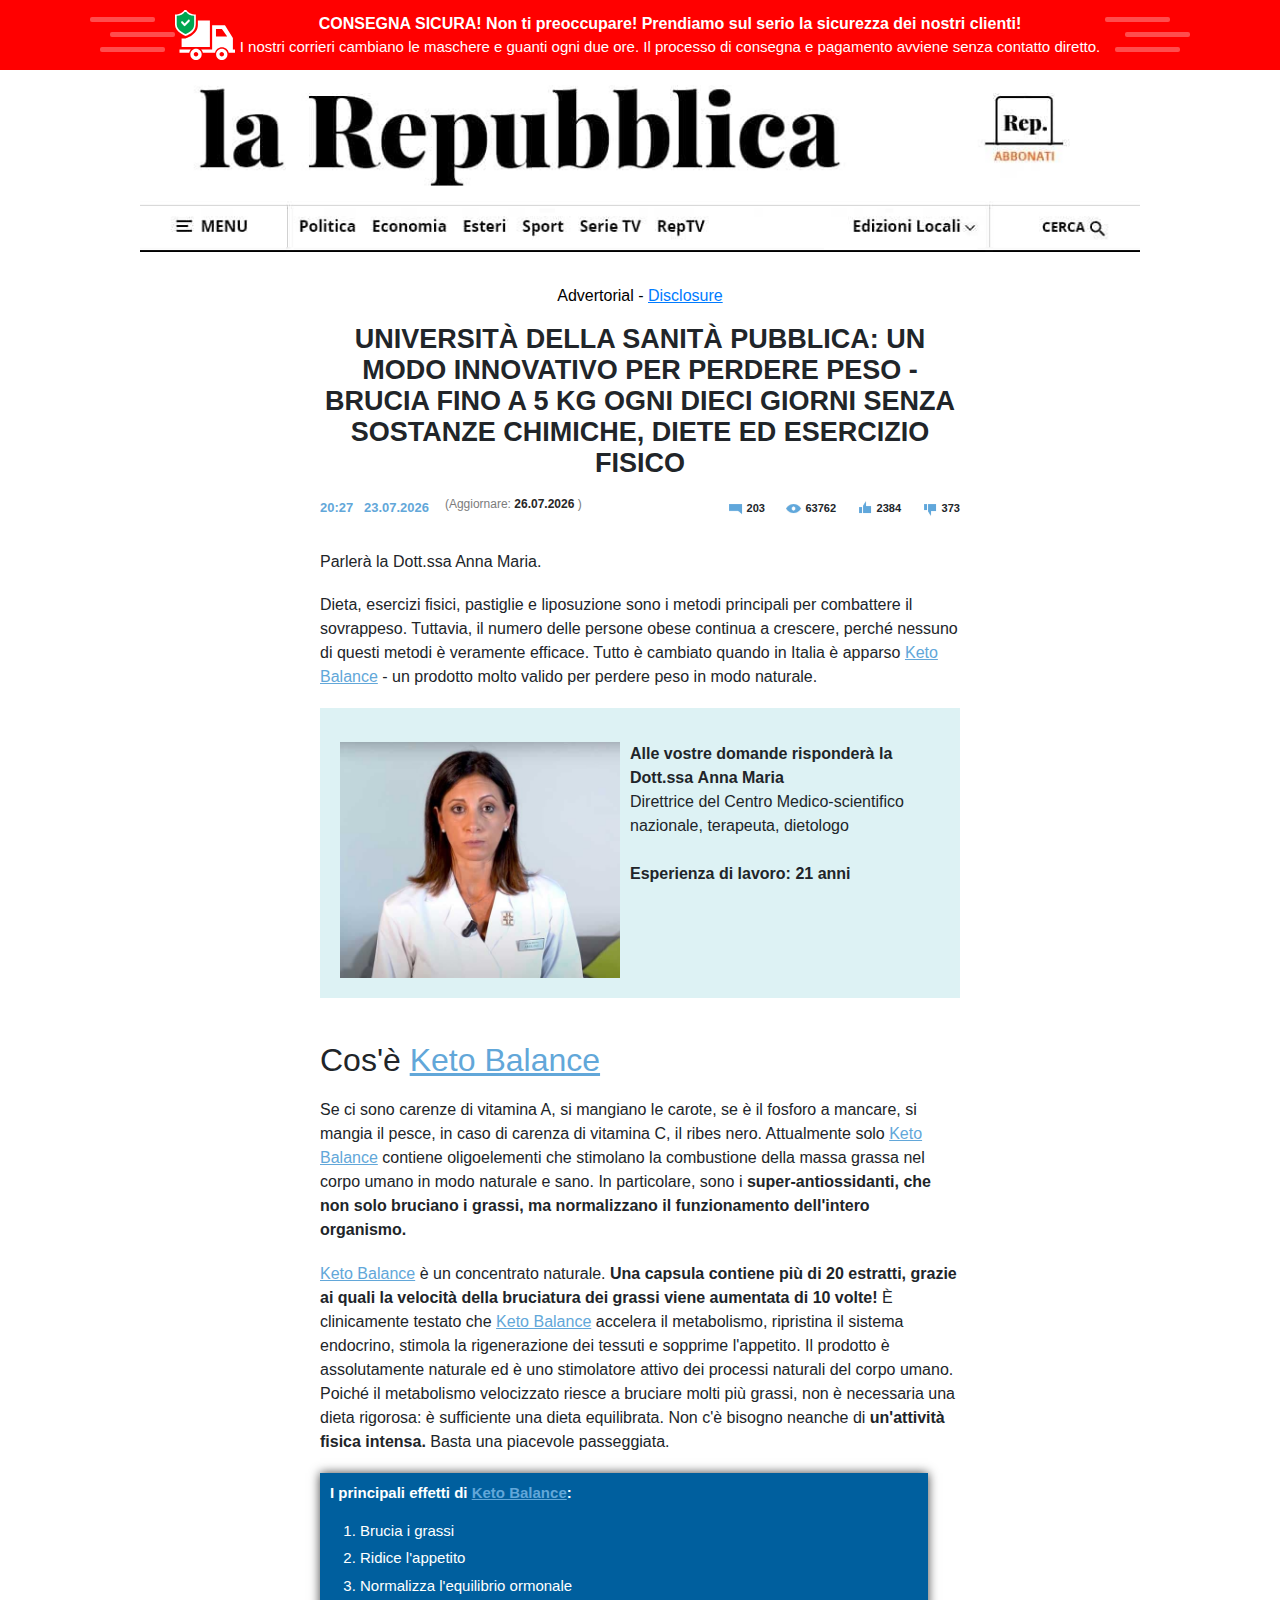
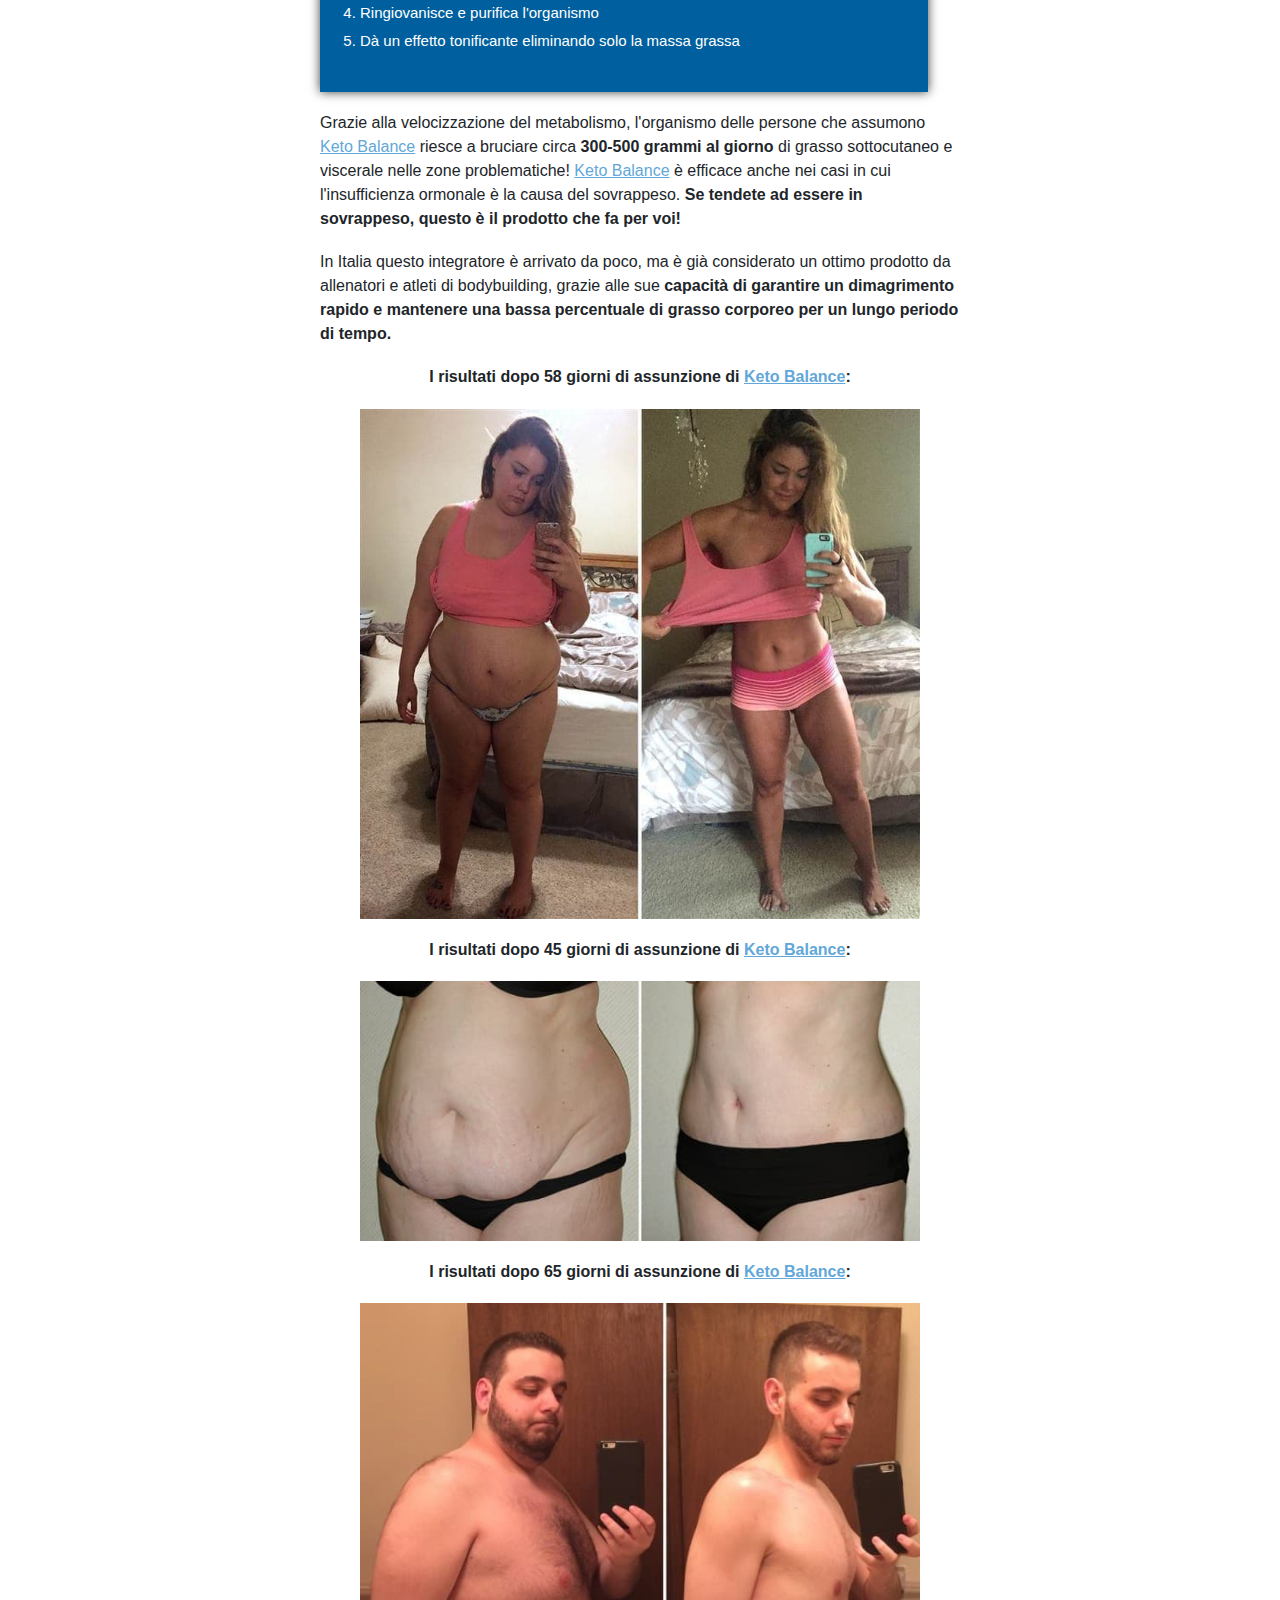
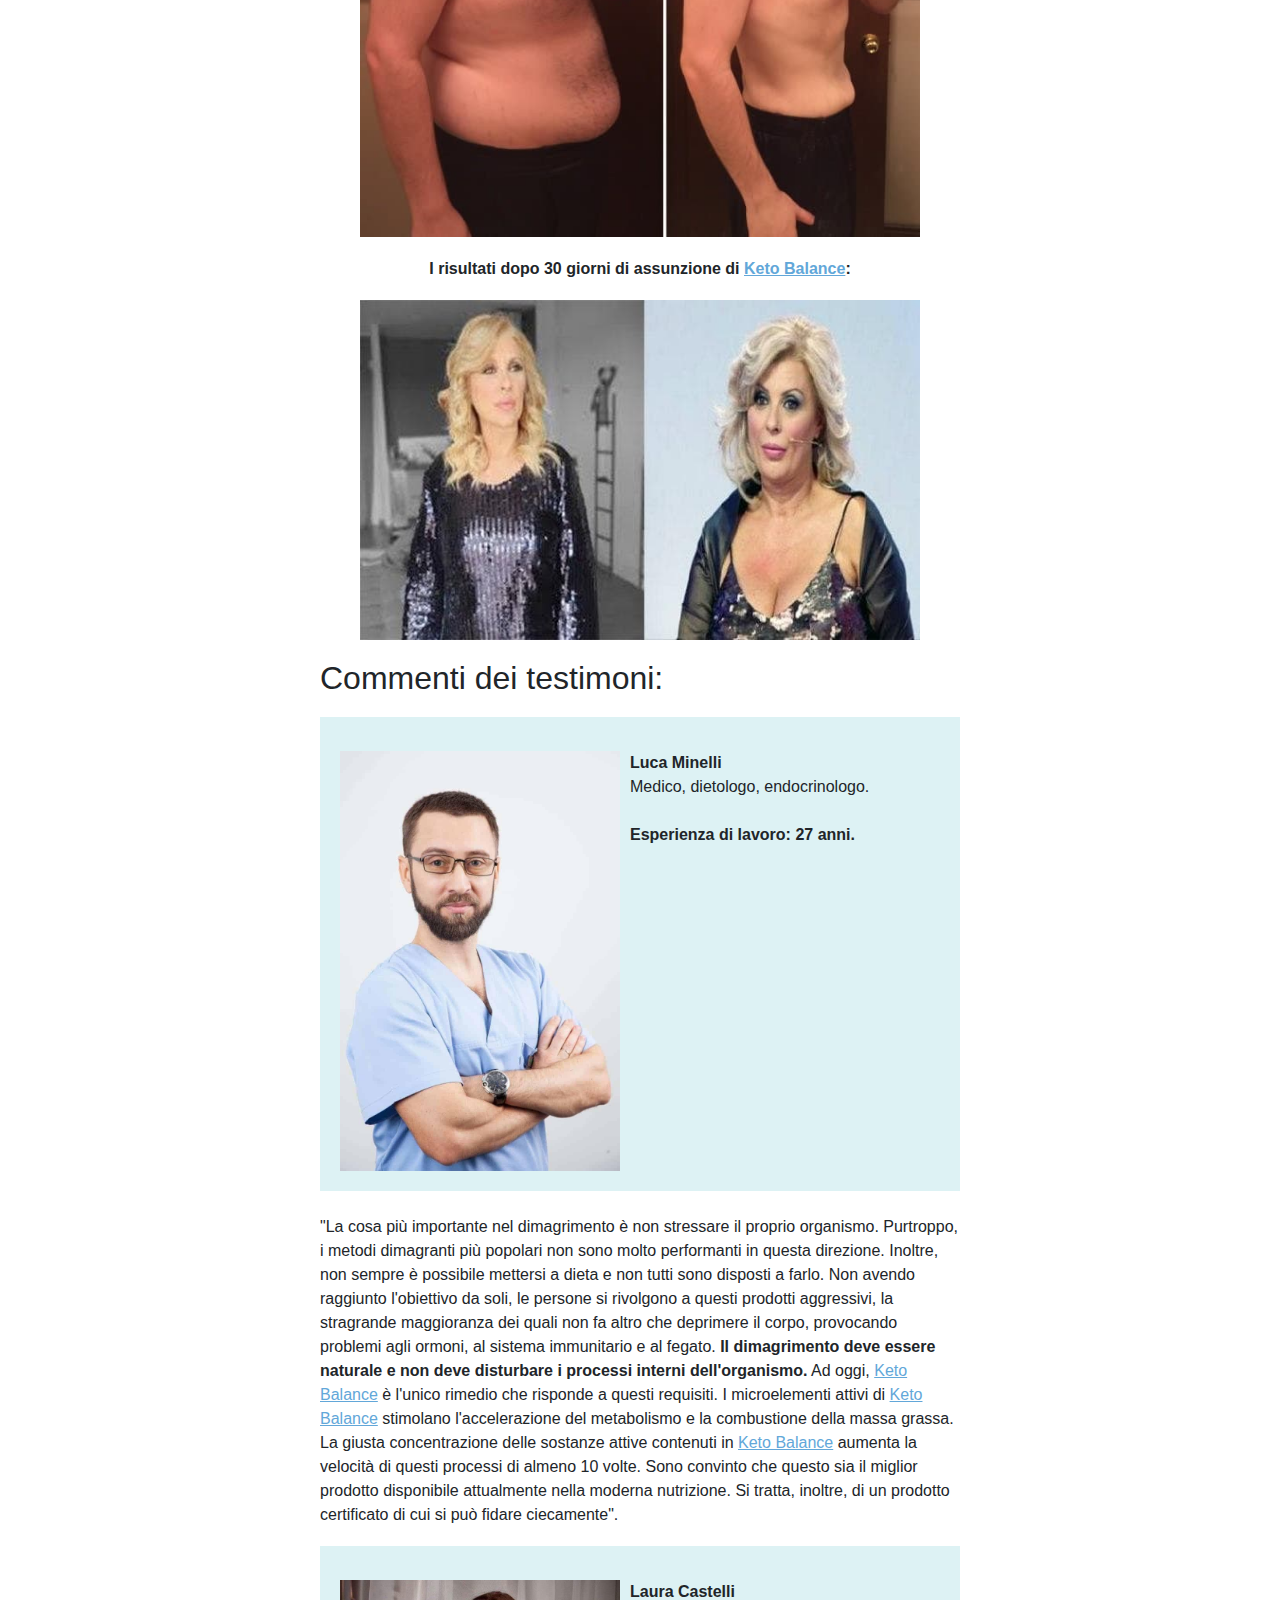
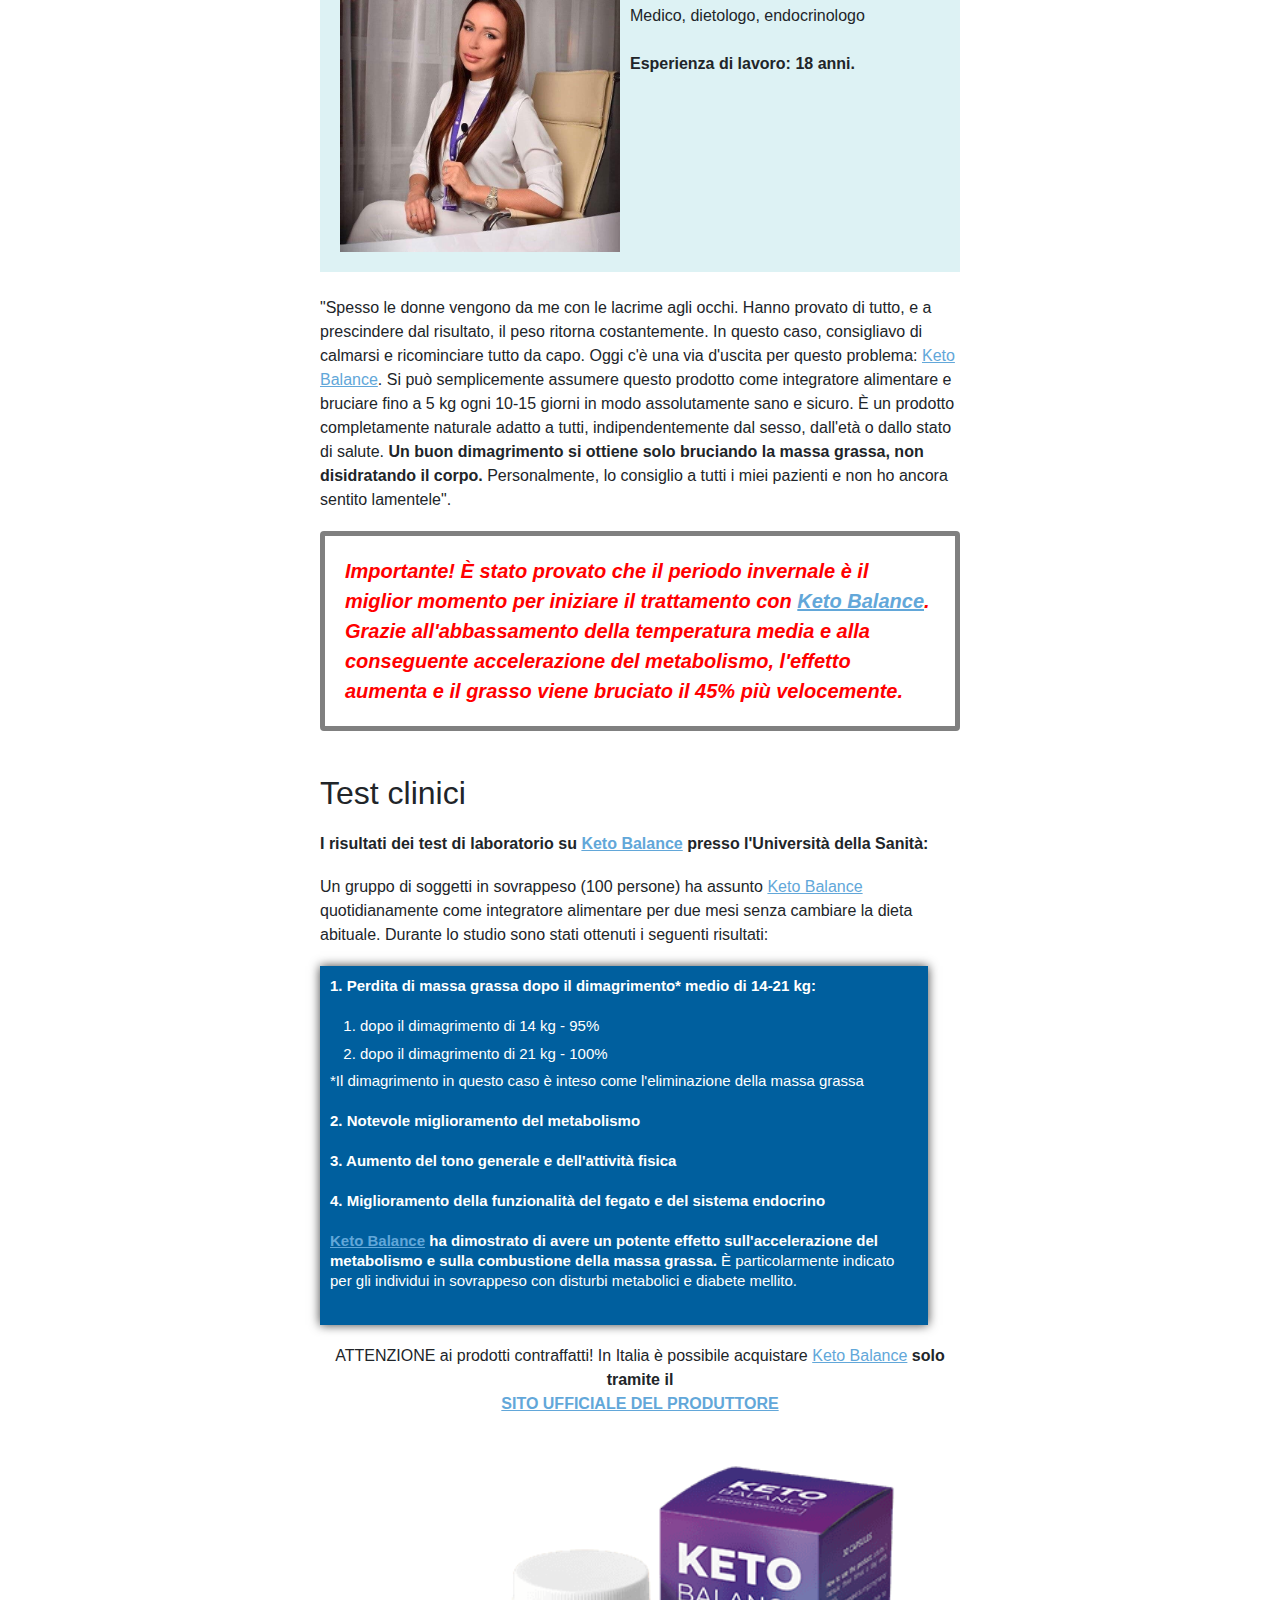
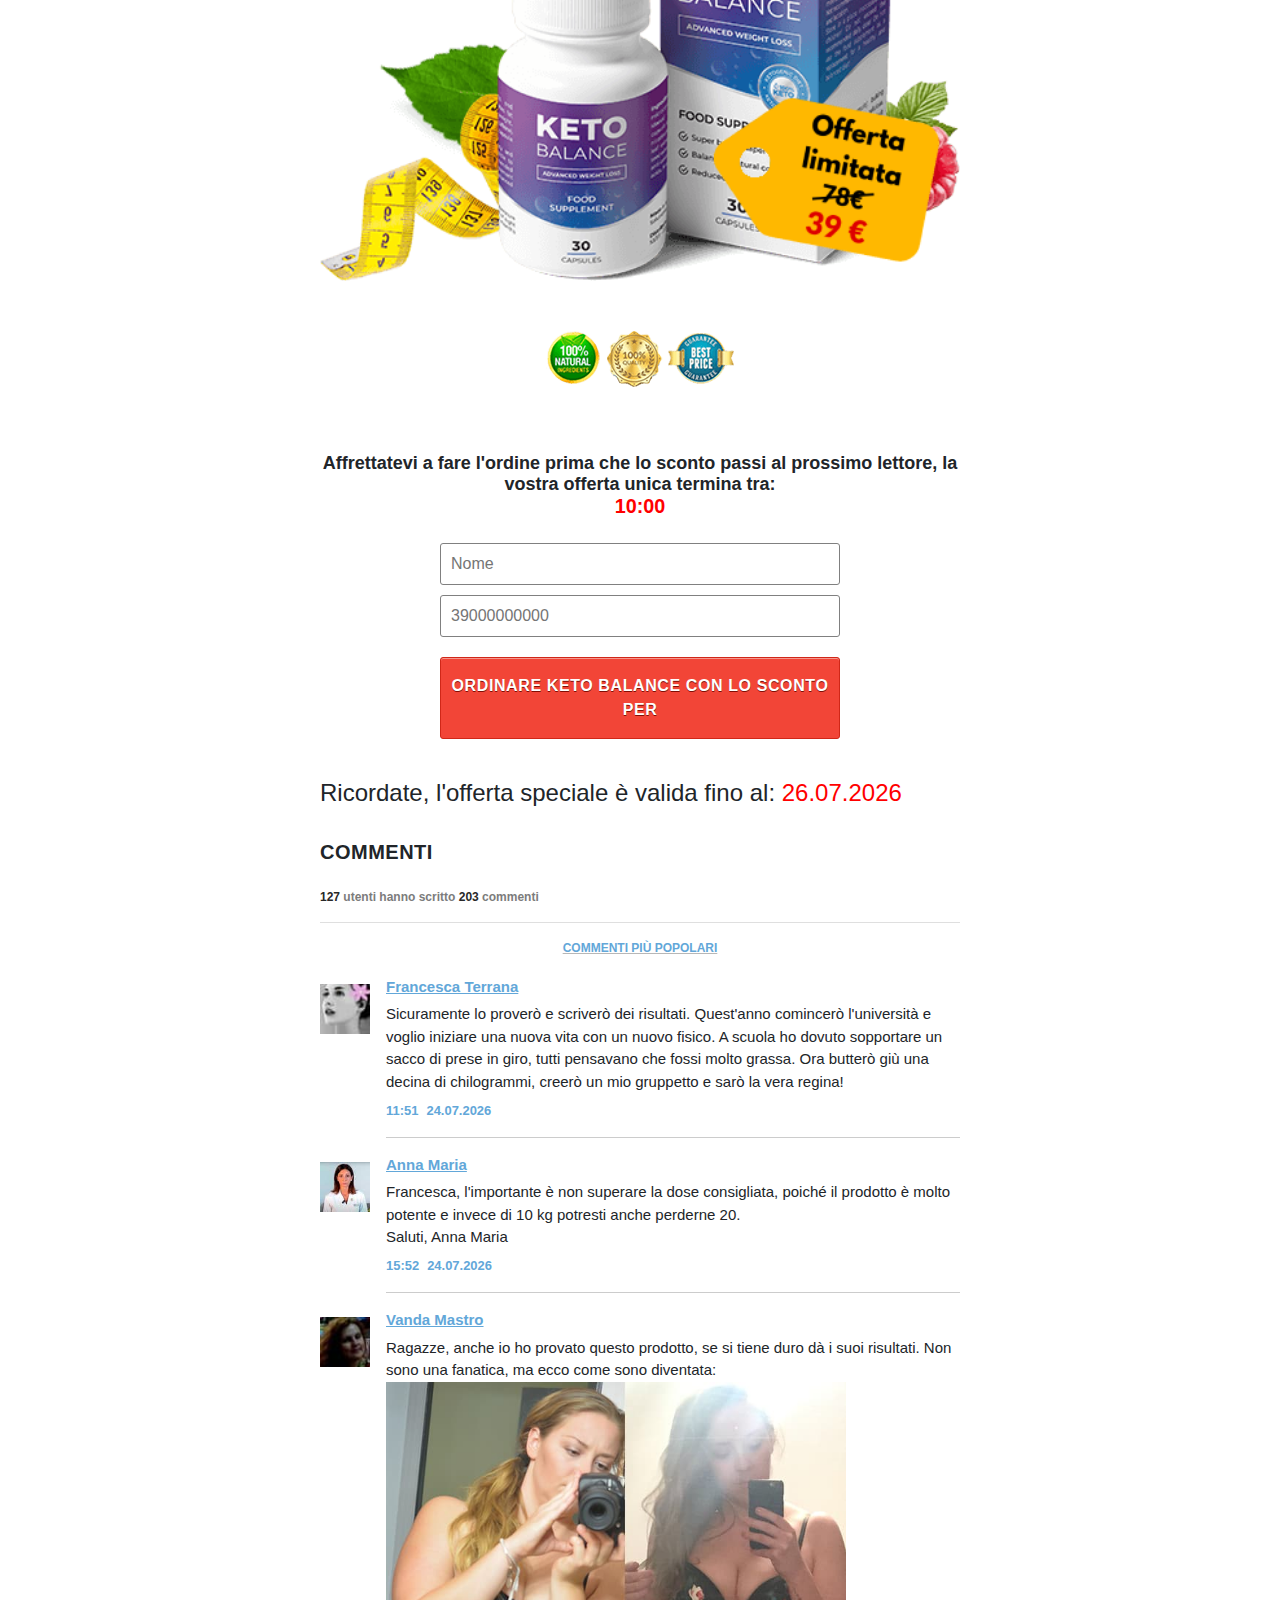
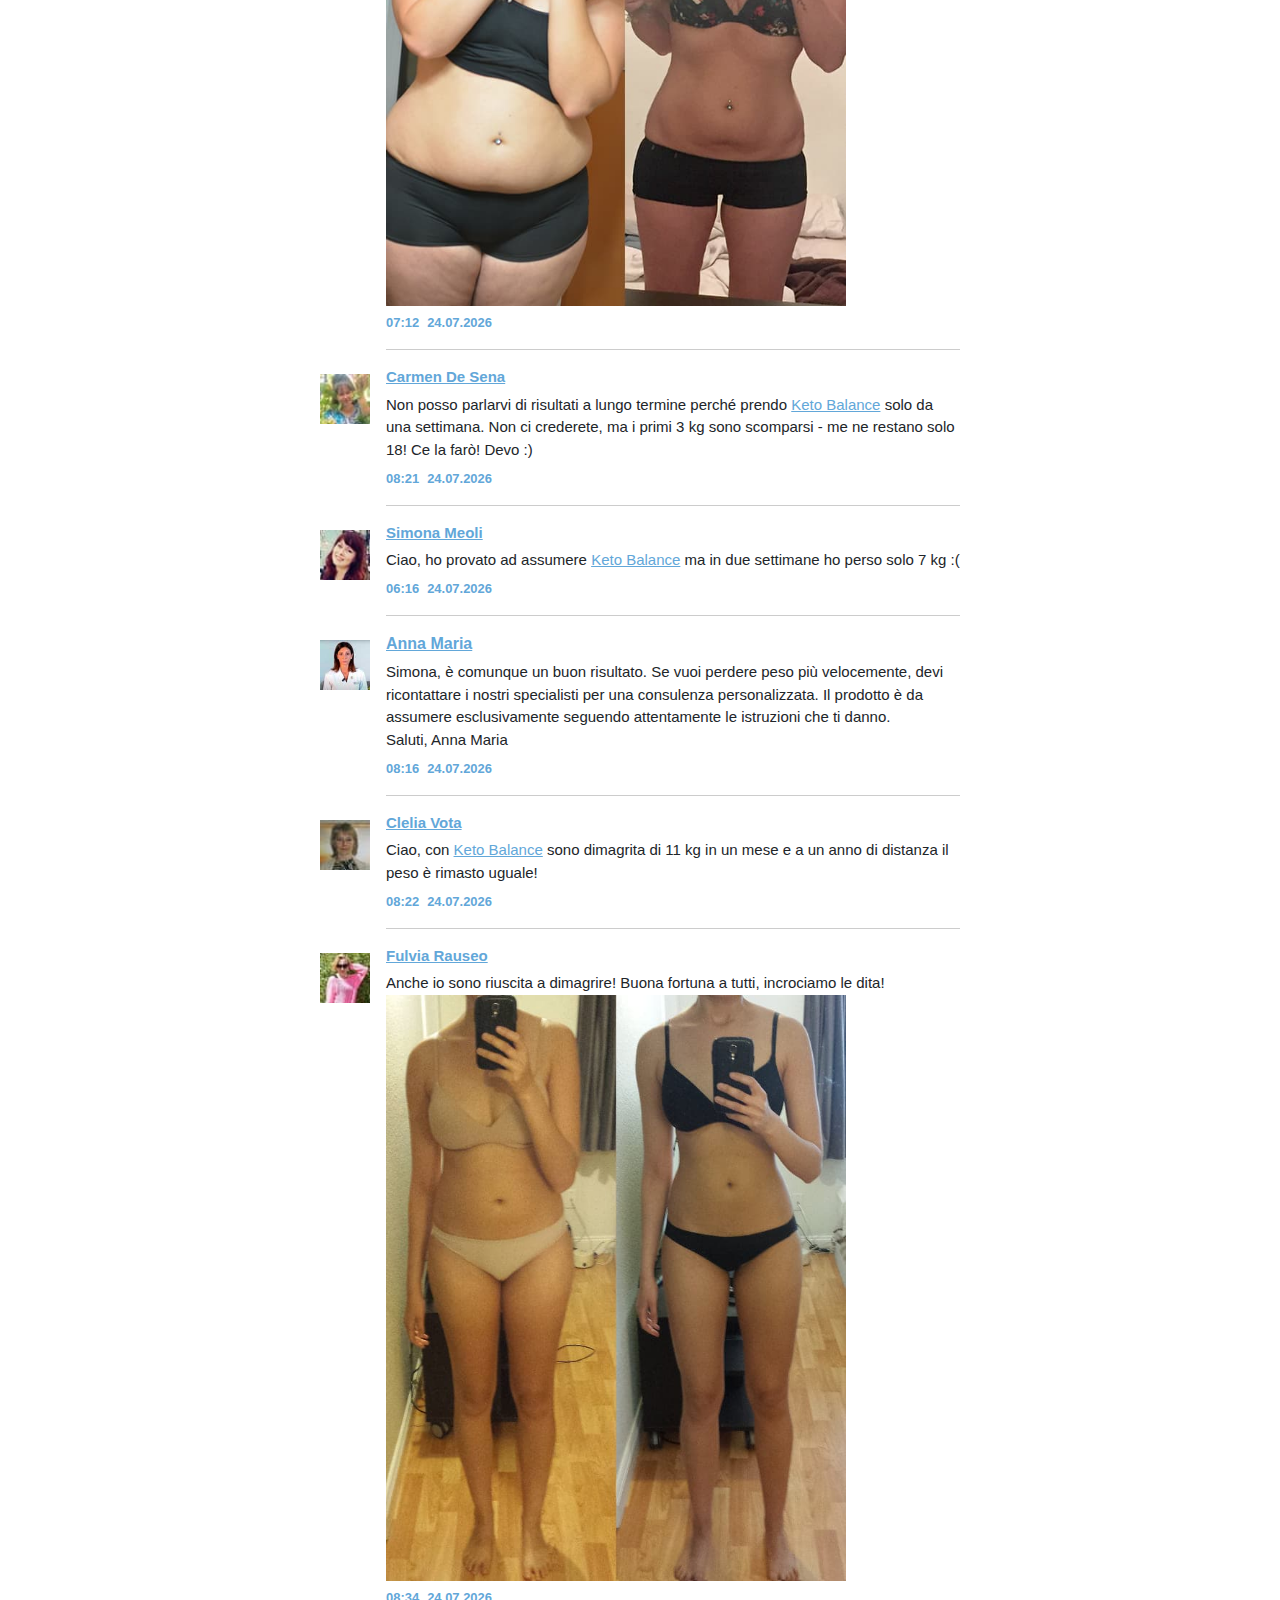
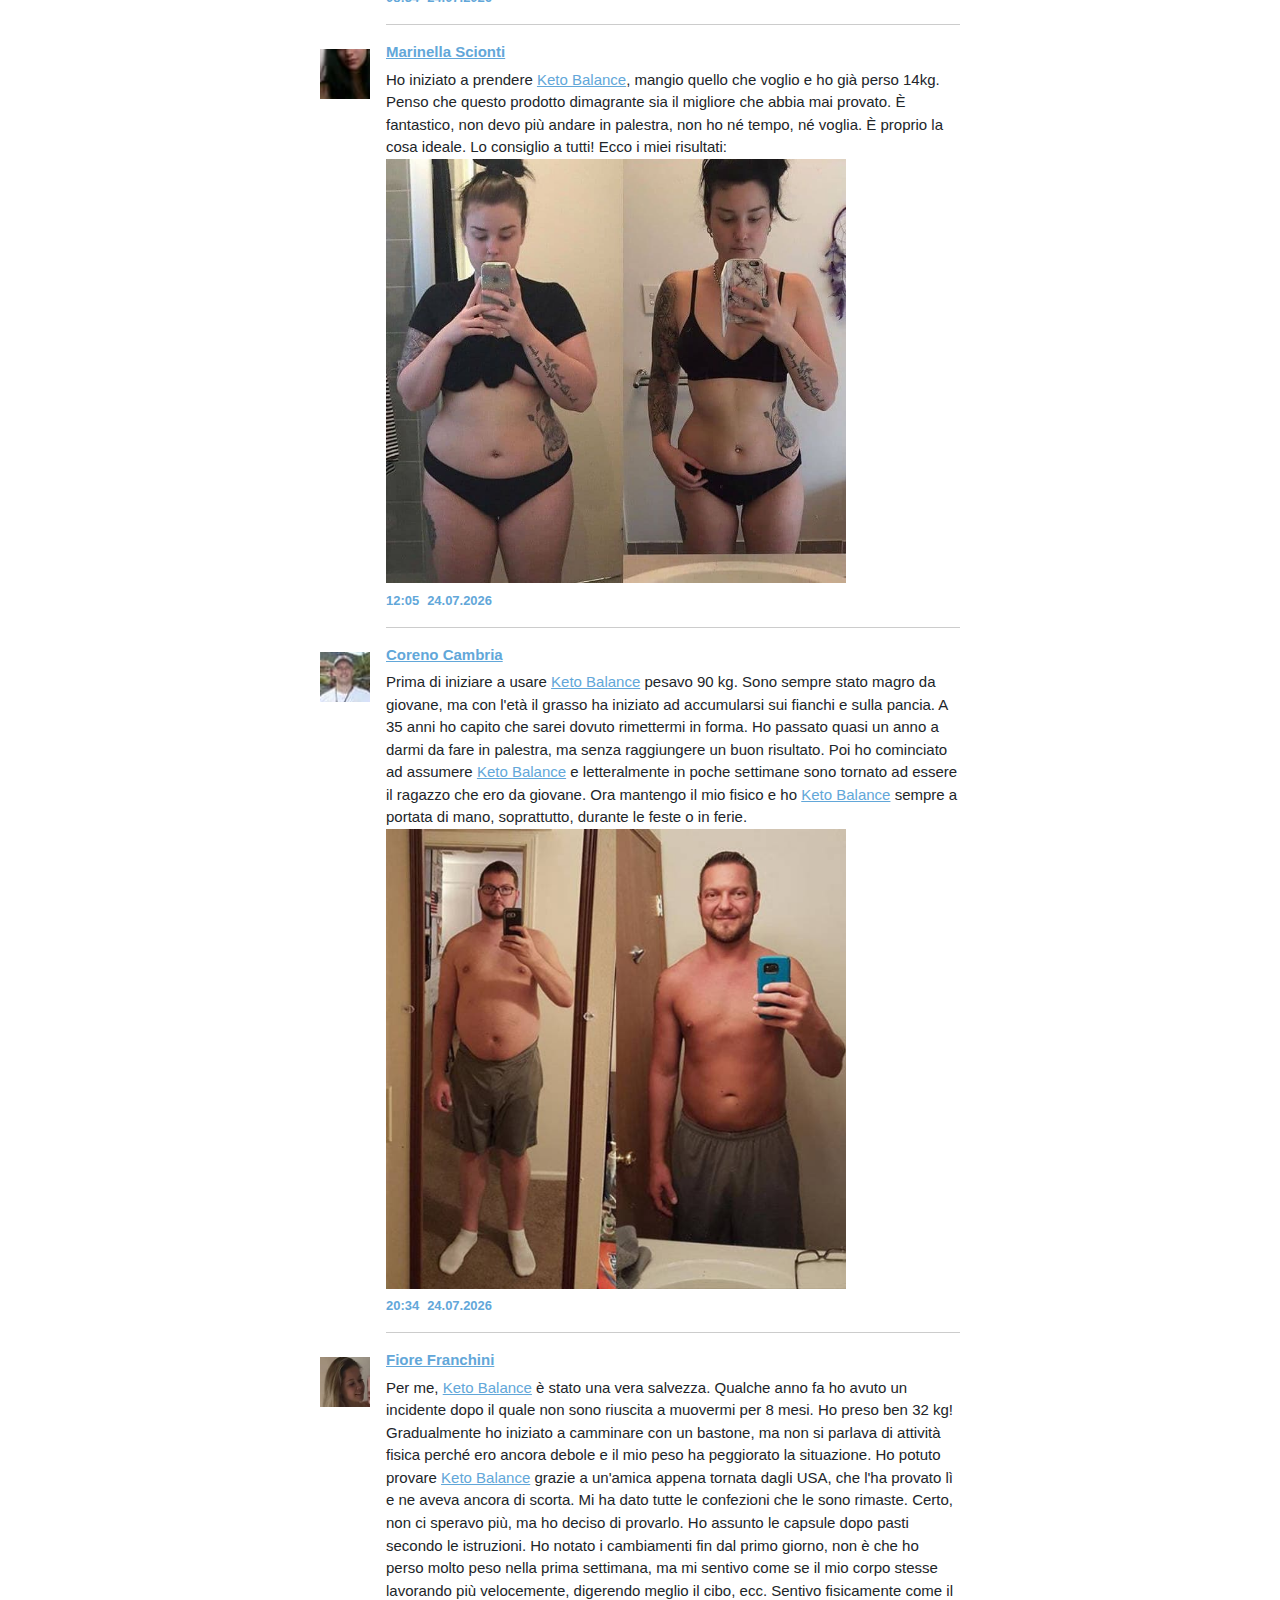
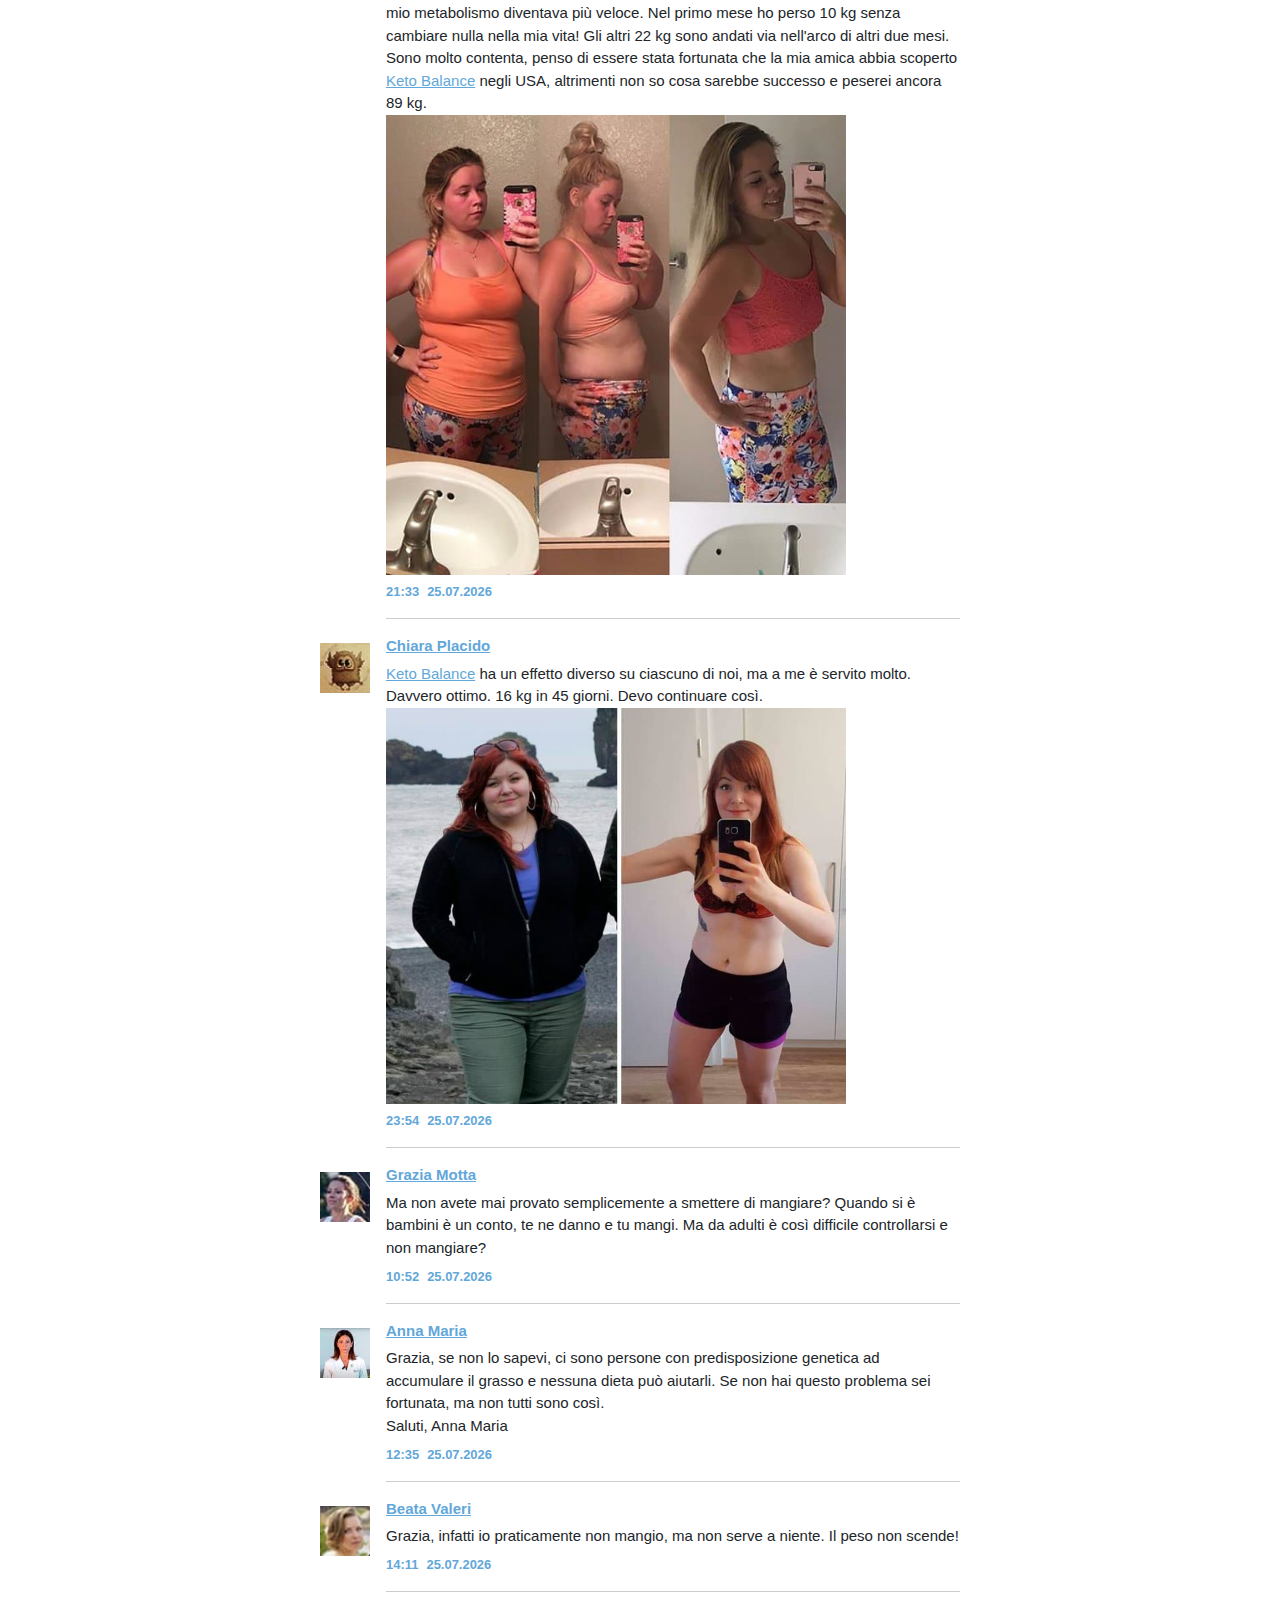
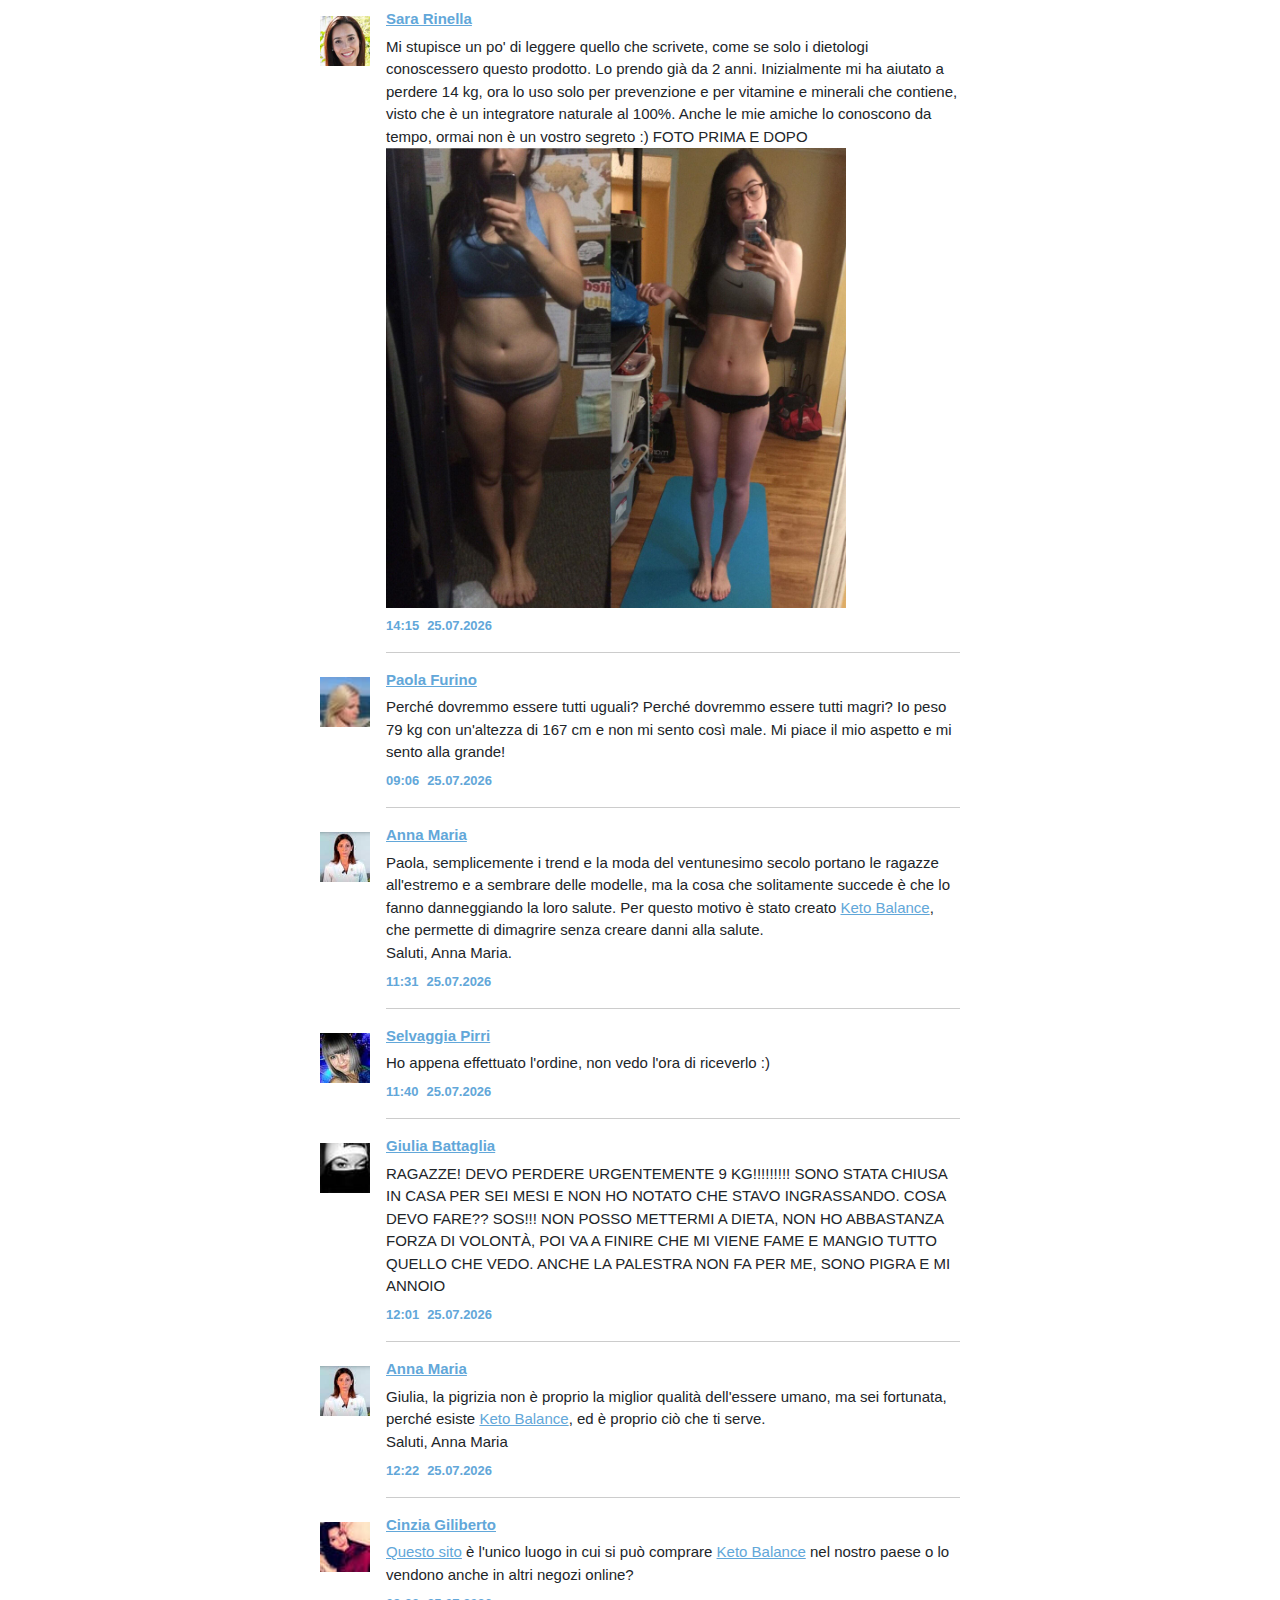
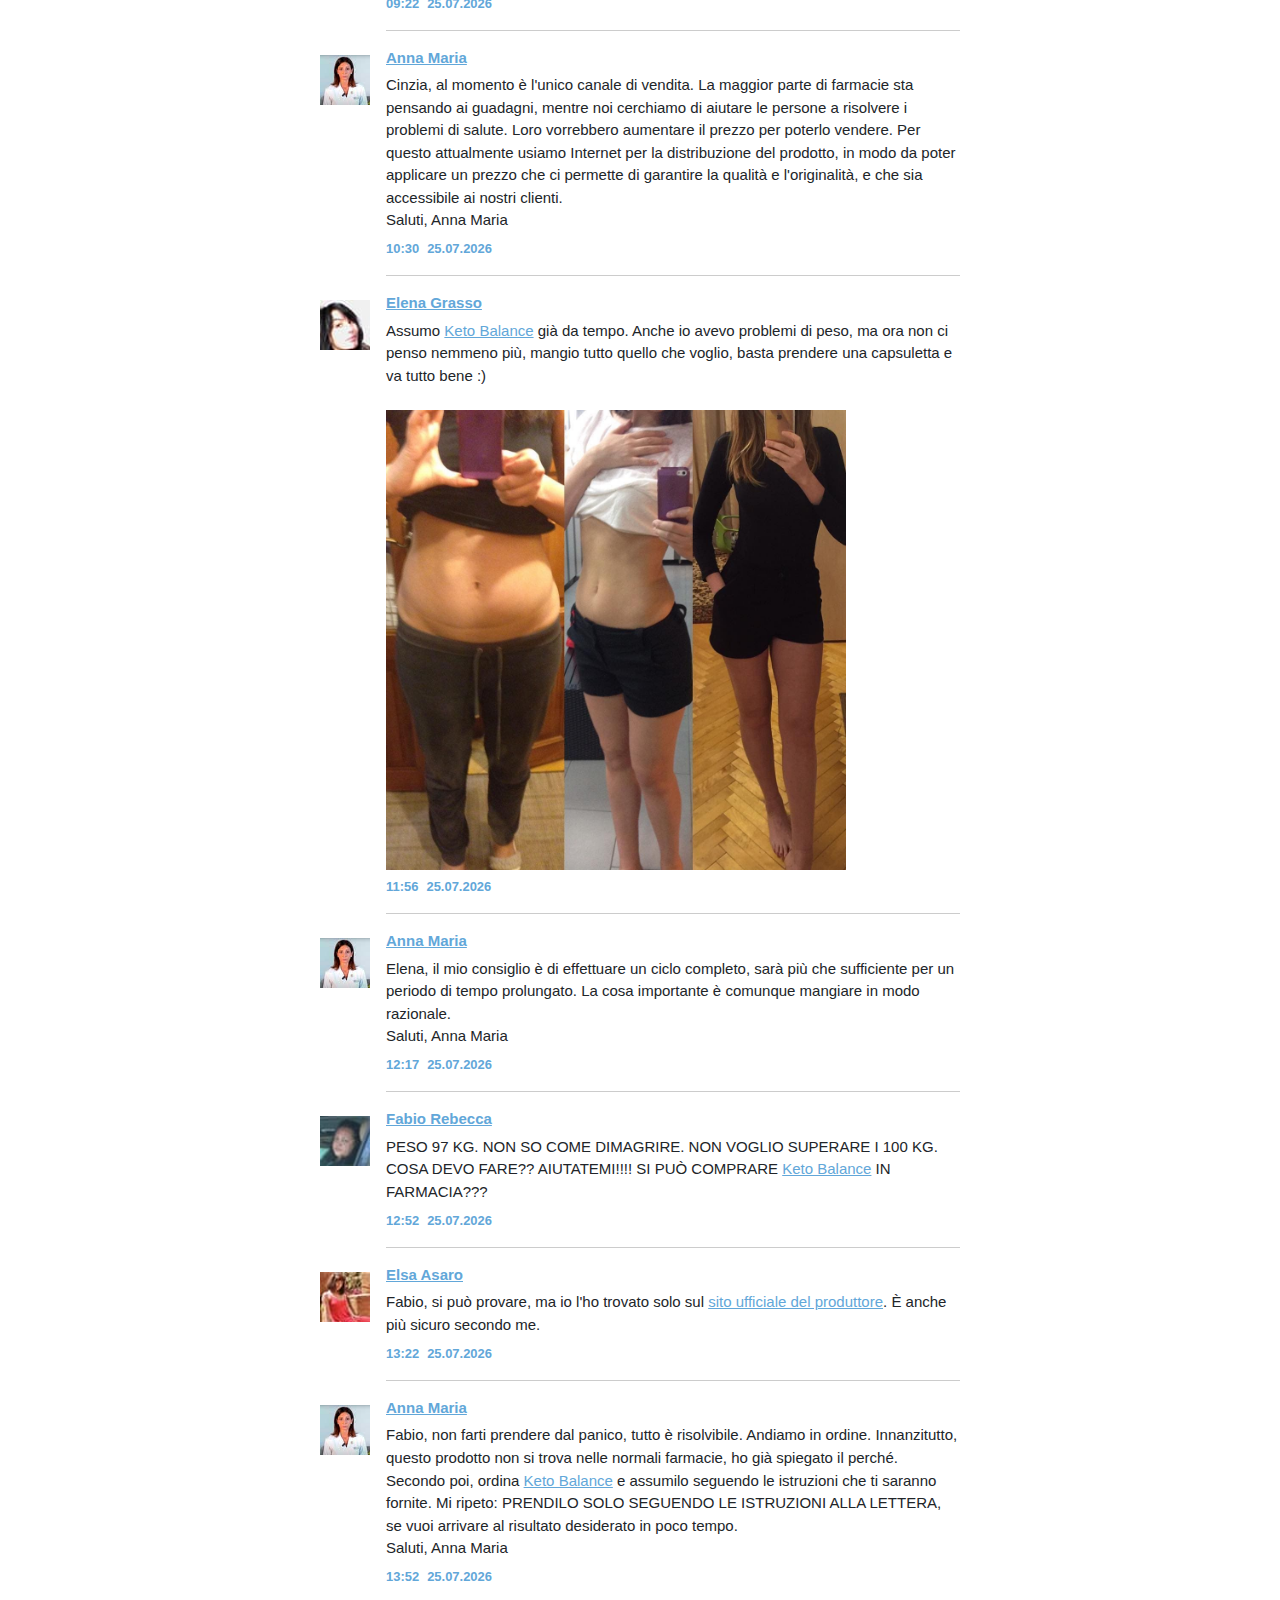
==== commit 7c2088dd: "новый" ====
--- a/keto-balance-it-v1/index.html
+++ b/keto-balance-it-v1/index.html
@@ -50,79 +50,76 @@
         z-index: 100;
       }
 
-      .form {
-  display: inline-block;
-  padding: 25px;
-  border: 1px solid #ccc;
-  border-radius: 5px;
-  width: 500px;
-}
+      /* .form {
+        display: inline-block;
+        padding: 25px;
+        border: 1px solid #ccc;
+        border-radius: 5px;
+        width: 500px;
+      } */
 
-.form .order_offer {
-    text-align: center;
-}
+      .form .order_offer {
+          text-align: center;
+      }
 
-.form__field {
-  margin-bottom: 10px;
-}
+      .form__field {
+        margin-bottom: 10px;
+      }
 
-.form__error {
-  color: red;
-  text-align: left;
-  font-size: 12px;
-  display: block;
-  margin-top: 3px;
-  display: none;
-}
+      .form__error {
+        color: red;
+        text-align: left;
+        font-size: 12px;
+        display: block;
+        margin-top: 3px;
+        display: none;
+      }
 
-.form input {
-  outline: none;
-  display: block;
-  width: 100%;
-  border-radius: 3px;
-  border: 2px solid #ccc;
-  padding: 10px;
-  box-sizing: border-box;
-}
+      .form input {
+        /* outline: none;
+        display: block;
+        width: 100%; */
+        border-radius: 3px;
+        /* border: 2px solid #ccc; */
+        padding: 10px;
+        /* box-sizing: border-box; */
+      }
 
+      .form button {
+        /* width: 100%; */
+        box-shadow: 0 1px 0 0 #f5978e inset;
+        background: #f24537;
+        border-radius: 3px;
+        border: 1px solid #d02718;
+        /* width: 100%; */
+        display: inline-block;
+        cursor: pointer;
+        color: #fff;
+        text-transform: uppercase;
+        outline: none;
+        padding: 16px 0;
+        font-weight: bold;
+        font-size: 16px;
+        margin-top: 5px;
+        text-decoration: none;
+        letter-spacing: .6px;
+        text-shadow: 0 1px 0 #810e05;
+      }
 
+      .form button:hover {
+          background: #c62d1f;
+      }
 
+      .form input:valid:not(:placeholder-shown) {
+        border-color: green;
+      }
 
-.form button {
-  width: 100%;
-  box-shadow: 0 1px 0 0 #f5978e inset;
-  background: #f24537;
-  border-radius: 3px;
-  border: 1px solid #d02718;
-  width: 100%;
-  display: inline-block;
-  cursor: pointer;
-  color: #fff;
-  text-transform: uppercase;
-  outline: none;
-  padding: 16px 0;
-  font-weight: bold;
-  font-size: 16px;
-  margin-top: 5px;
-  text-decoration: none;
-  letter-spacing: .6px;
-  text-shadow: 0 1px 0 #810e05;
-}
-
-.form button:hover {
-    background: #c62d1f;
-}
-
-.form input:valid:not(:placeholder-shown) {
-  border-color: green;
-}
-
-.form input:invalid:not(:placeholder-shown):not(:focus) {
-  border-color: red;
-}
-.form input:invalid:not(:placeholder-shown) + .form__error {
-  display: block;
-}
+      .form input:invalid:not(:placeholder-shown):not(:focus) {
+        border-color: red;
+      }
+      .form input:invalid:not(:placeholder-shown) + .form__error {
+        display: block;
+      }
     </style>
     
   </head>
@@ -801,7 +798,10 @@
                         <div id="spinner">
                           <div id="form" class="order_block">
                             <center>
-                              <img src="./assets/images/product.png" width="300" />
+                              <img src="./assets/images/product.png" width="100%" />
+                            </center>
+                            <center>
+                              <img src="./assets/images/quality.png" />
                             </center>
 
                             <center>
@@ -809,7 +809,7 @@
                                 style="
                                   padding-top: 15px;
                                   text-align: center;
-                                  margin: 0 0 50px 0;
+                                  margin: 0 0 25px 0;
                                   font-size: 18px;
                                 "
                               >
@@ -817,29 +817,12 @@
                                 passi al prossimo lettore, la vostra offerta
                                 unica termina tra: <br />
 
-                                <span
-                                  class="time_remains js-timer"
-                                  data-time="10"
-                                  id="min"
-                                  >10</span
-                                >
-                                :
-                                <span
-                                  class="time_remains js-timer"
-                                  data-time="00"
-                                  id="sec"
-                                  >00</span
-                                >
+                                <span id="timer" class="time_remains"></span>
+                                
                               </h3>
                             </center>
 
-                            <p>
-                              <span> <s> 95 € </s> </span>
-                              <span style="color: red; font-size: 30px">
-                                39 €
-                              </span>
-                            </p>
-                            <div id="omni_form" class="myFormFieldForRequest">
+                            <div id="omni_form form" class="myFormFieldForRequest">
                               <form action="../../apis/m1.php" method="POST" class="intlTelInput form">
                                 
                                 <input type="hidden" name="offer_id" value="966870">
@@ -857,19 +840,16 @@
 
                                 <input type="text" class="input-roulette form__field" name="name" placeholder="Nome" required="required" value=""/>
                                 
-                                <input type="tel" class="input-roulette form__field" name="phone" placeholder="39000000000" required pattern="[\d]{5,15}" oninput="this.value=this.value.replace(/[^0-9.]/g, '');" />
+                                <input type="tel" class="input-roulette form__field" name="phone" placeholder="39000000000" required pattern="[\d]{5,15}" title="il telefono deve contenere solo da 12 a 17 cifre" oninput="this.value=this.value.replace(/[^0-9.]/g, '');" />
                                   
                                   
-                              </div>
+                              
                                 <div class="error-box"></div>
 
-                                <button
-                                  type="submit"
-                                  name="submit"
-                                  class="submit-roulette"
-                                >
+                                <button type="submit" name="submit" class="submit-roulette">
                                   Ordinare Keto Balance con lo sconto per
                                 </button>
+                                
                               </form>
                             </div>
                           </div>
@@ -3084,6 +3064,41 @@
           z-index: 100;
         }
       </style>
+
+<script type="text/javascript">
+  var sec = 600,
+      countDiv = document.getElementById("timer"),
+      secpass,
+      countDown = setInterval(function () {
+          "use strict";
+
+          secpass();
+      }, 1000);
+
+  function secpass() {
+      "use strict";
+
+      var min = Math.floor(sec / 60),
+          remSec = sec % 60;
+
+      if (remSec < 10) {
+          remSec = "0" + remSec;
+      }
+      if (min < 10) {
+          min = "0" + min;
+      }
+      countDiv.innerHTML = min + ":" + remSec;
+
+      if (sec > 0) {
+          sec = sec - 1;
+      } else {
+          clearInterval(countDown);
+
+          countDiv.innerHTML = "countdown done";
+      }
+  }
+</script>
+
     </div>
   </body>
 </html>
--- a/keto-balance-it-v1/assets/css/index.css
+++ b/keto-balance-it-v1/assets/css/index.css
@@ -1 +1,2219 @@
-a,body,center,div,dt,form,h1,html,i,img,li,p,span,strong,ul{margin:0;padding:0;border:0 none;font-family:inherit;font-style:inherit;font-weight:inherit;line-height:inherit;font-size-adjust:inherit;font-stretch:inherit;font-feature-settings:inherit;font-language-override:inherit;font-kerning:inherit;font-synthesis:inherit;font-variant:inherit;font-size:100%;vertical-align:baseline}ul{list-style:outside none none}a img{border:0 none}body{background:#e7e7e7 none repeat scroll 0 0}img{max-width:100%}.jsTabs{position:relative}.jsTabs .jsTabs-tabs-list{margin:0 -.5em 1em;text-align:left}.jsTabs .jsTabs-tabs-list .jsTabs-point{-moz-user-select:none;position:relative;padding:0 0 .19em;margin:0 .5em;white-space:nowrap;font-weight:700;text-transform:uppercase;cursor:pointer;color:#b7b7b7;display:inline-block;vertical-align:middle}.jsTabs .jsTabs-tabs-list .jsTabs-point span{font-size:.75em}.jsTabs .jsTabs-tabs-list .jsTabs-point.jsTabs-active span{color:#62a7d9}.jsTabs .jsTabs-tabs-list .jsTabs-point.jsTabs-active:hover{text-decoration:none}.jsTabs .jsTabs-tabs-list.jsTabs-center{text-align:center}.jsTabs .jsTabs-content{display:none;position:relative}.jsTabs .jsTabs-content::after{content:" ";display:block;height:0;clear:both;overflow:hidden;visibility:hidden}.jsTabs .jsTabs-content.jsTabs-active{display:block}html{font-size:100%}html,input{font-family:"Open Sans",Arial,sans-serif;color:#333}::-moz-selection{background:#000 none repeat scroll 0 0;color:#fff;text-shadow:none}a{text-decoration:none;cursor:pointer;color:#282828}a:hover{text-decoration:underline}i{font-style:italic}img{vertical-align:middle}input{font-size:1em;margin:0;vertical-align:baseline}input{line-height:normal}input[type=submit]{cursor:pointer}input::-moz-focus-inner{border:0 none;padding:0}*{max-height:1000000px}html{overflow-x:auto;overflow-y:scroll;width:100%;height:100%;position:relative;background:#fff none repeat scroll 0 0}body.mode-adaptive{min-width:20em}.content-right{display:block;width:21%;float:right;position:relative;padding-top:25px}.content-right-recommend-container{display:block;max-width:270px;width:100%}.content-right-recommend-top::before{content:"";position:absolute;width:0;height:0;border-style:solid;border-width:0 17px 13px 0;border-color:transparent #4aa224 transparent transparent;left:0;bottom:-13px}.content-right-recommend-top::after{content:"";position:absolute;width:0;height:0;border-style:solid;border-width:13px 17px 0 0;border-color:#4aa224 transparent transparent;right:0;bottom:-13px}.l-wr-main{overflow:hidden}.l-page-width{margin:0 auto;display:block;width:62.5em;position:relative}.l-page-width::after{content:" ";display:block;height:0;clear:both;overflow:hidden;visibility:hidden}.l-page-width .l-page-width__ledge{margin:0 1.125em;padding:0 1.125em;background:#fff none repeat scroll 0 0}@media only screen and (max-width:500px){.l-page-width .l-page-width__ledge{margin:0;padding:0}.content-right{display:none}}.l-page-width .l-page-width__ledge::after{content:" ";display:block;height:0;clear:both;overflow:hidden;visibility:hidden}.l-page-width .l-page-width__ledge.m-ledge-blue{background:#62a7d9 none repeat scroll 0 0}.l-main-column{width:45.25em;float:left}.l-main-column::after{content:" ";display:block;height:0;clear:both;overflow:hidden;visibility:hidden}.mode-adaptive .l-wr-main{position:relative}.mode-adaptive .l-page-width{width:100%;max-width:62.5em;position:relative}.mode-adaptive .l-main-column{width:100%;float:none}@media screen and (min-width:64em){.mode-adaptive .l-wr-main{position:static}.mode-adaptive .l-main-column{float:left}}.b-top-bar{background:#000 none repeat scroll 0 0;color:#fff;position:relative;padding:.2em 0;z-index:10}.b-top-bar::after{content:" ";display:block;height:0;clear:both;overflow:hidden;visibility:hidden}.b-top-bar a{color:#fff}.b-top-bar .b-top-bar__home{float:left;display:block;padding:0 .5em 0 1.063em;position:relative}.b-top-bar .b-top-bar__home span{width:6.25em;display:block;padding:.313em 0}.b-top-bar .b-top-bar__home span img{display:block;width:100%}.b-top-bar .b-top-bar__login{float:right;display:block;padding:.31em;margin-right:.75em;position:relative;text-align:left}.b-top-bar .b-top-bar__login span{width:1.06em;height:1.06em;display:block;background-image:url("../images/ico-sa331de8fd1.png");background-position:0 -636px;background-repeat:no-repeat}.b-top-bar .b-top-bar__projects_list{overflow:hidden;display:block;text-align:center;position:relative}.b-top-bar .b-top-bar__projects_list li{display:inline-block;border-left:1px solid #3e3e3e}.b-top-bar .b-top-bar__projects_list li a{padding:0 1em .19em;display:block}.b-top-bar .b-top-bar__projects_list li a span{font-size:.69em;font-weight:600}.b-top-bar .b-top-bar__projects_list li:first-child{border:0 none}.mode-adaptive .b-top-bar .b-top-bar__projects_list{display:none}@media screen and (min-width:64em){.mode-adaptive .b-top-bar .b-top-bar__projects_list{display:block}}.b-statistic{margin:0 -.5em;display:block}.b-statistic .b-statistic__item{display:inline-block;font-size:1em;position:relative;padding-left:1.25em;margin:0 .5em}.b-statistic .b-statistic__item .b-statistic__icon{width:1.06em;height:1.06em;display:block;position:absolute;top:50%;left:0;margin-top:-.5em}.b-statistic .b-statistic__item .b-statistic__number{font-weight:600;font-size:.69em;display:block}.b-statistic .b-statistic__item.m-comments .b-statistic__icon{background-image:url("../images/ico-sa331de8fd1.png");background-position:0 -165px;background-repeat:no-repeat}.b-statistic .b-statistic__item.m-views .b-statistic__icon{background-image:url("../images/ico-sa331de8fd1.png");background-position:0 -1951px;background-repeat:no-repeat}.b-statistic .b-statistic__item.m-like .b-statistic__icon{background-image:url("../images/ico-sa331de8fd1.png");background-position:0 -488px;background-repeat:no-repeat}.b-statistic .b-statistic__item.m-dislike .b-statistic__icon{background-image:url("../images/ico-sa331de8fd1.png");background-position:0 -231px;background-repeat:no-repeat}.b-header::after{content:" ";display:block;height:0;clear:both;overflow:hidden;visibility:hidden}.b-header .l-page-width .l-page-width__ledge{background:#005f9e none repeat scroll 0 0;position:relative}.b-header .b-header__bg-img{position:absolute;height:5.625em;top:0;right:0;display:block}.b-header .b-header__logo-link{position:relative;display:block;float:left;cursor:pointer;height:5.625em;overflow:hidden}.b-header .b-header__logo-link img{height:5.625em;display:block}.b-header .b-header__menu-button{display:none}.b-header .b-header__layer{overflow:hidden;height:5.625em}.b-header .b-header__social{float:right;position:relative;margin:1.25em 0 0;padding-top:.19em}.b-header .b-header__social .b-header__social-expand{float:right;display:block;width:1.31em;height:1.31em;background-image:url("");background-position:0 -37px;background-repeat:no-repeat}.b-header .b-header__social .b-header__social-expand:hover{background-image:url("");background-position:0 0;background-repeat:no-repeat}.b-header .b-header__social ul{float:right;overflow:hidden;white-space:nowrap;width:7em;height:1.31em;transition-duration:.3s;transition-property:width}.b-header .b-header__social ul li{display:inline-block;margin-right:.44em}.b-header .b-header__social ul li a{display:block;width:1.31em;height:1.31em}.b-header .b-header__social .b-header__social-yt a{background-image:url("");background-position:0 -2655px;background-repeat:no-repeat}.b-header .b-header__social .b-header__social-yt a:hover{background-image:url("");background-position:0 -2618px;background-repeat:no-repeat}.b-header .b-header__social .b-header__social-fb a{background-image:url("");background-position:0 -423px;background-repeat:no-repeat}.b-header .b-header__social .b-header__social-fb a:hover{background-image:url("");background-position:0 -386px;background-repeat:no-repeat}.b-header .b-header__social .b-header__social-vk a{background-image:url("");background-position:0 -2417px;background-repeat:no-repeat}.b-header .b-header__social .b-header__social-vk a:hover{background-image:url("");background-position:0 -2380px;background-repeat:no-repeat}.b-header .b-header__social .b-header__social-tw a{background-image:url("");background-position:0 -2179px;background-repeat:no-repeat}.b-header .b-header__social .b-header__social-tw a:hover{background-image:url("");background-position:0 -2142px;background-repeat:no-repeat}.b-header .b-header__social .b-header__social-gp a{background-image:url("");background-position:0 -899px;background-repeat:no-repeat}.b-header .b-header__social .b-header__social-gp a:hover{background-image:url("");background-position:0 -862px;background-repeat:no-repeat}.b-header .b-header__social .b-header__social-tg a{background-image:url("");background-position:0 -2105px;background-repeat:no-repeat}.b-header .b-header__social .b-header__social-tg a:hover{background-image:url("");background-position:0 -2068px;background-repeat:no-repeat}.b-header .b-header__social .b-header__social-ig a{background-image:url("");background-position:0 -1137px;background-repeat:no-repeat}.b-header .b-header__social .b-header__social-ig a:hover{background-image:url("");background-position:0 -1100px;background-repeat:no-repeat}.b-header .b-header__social .b-header__social-bn a{background-image:url("");background-position:0 -185px;background-repeat:no-repeat}.b-header .b-header__social .b-header__social-bn a:hover{background-image:url("");background-position:0 -148px;background-repeat:no-repeat}.b-header .b-header__social .b-header__social-ok a{background-image:url("");background-position:0 -1703px;background-repeat:no-repeat}.b-header .b-header__social .b-header__social-ok a:hover{background-image:url("");background-position:0 -1666px;background-repeat:no-repeat}.mode-adaptive .b-header{overflow:hidden;height:3.625em}.mode-adaptive .b-header .b-header__bg-img{right:-7.75em;top:-1.5em}.mode-adaptive .b-header .b-header__logo-link{height:3.625em;margin-left:.25em}.mode-adaptive .b-header .b-header__logo-link img{margin-top:-.313em;height:4.25em}.mode-adaptive .b-header .b-header__menu-button{position:relative;display:block;float:right;margin-right:.313em;width:2.625em;height:3.625em}.mode-adaptive .b-header .b-header__menu-button span{position:absolute;top:50%;left:50%;display:block;margin:-.563em 0 0 -.563em;width:1.125em;height:1.125em;background-image:url("../images/ico-sa331de8fd1.png");background-position:0 -768px;background-repeat:no-repeat}.mode-adaptive .b-header .b-header__layer{height:3.625em}.mode-adaptive .b-header .b-header__social{display:none}@media screen and (min-width:30em){.mode-adaptive .b-header{height:4.375em}.mode-adaptive .b-header .b-header__bg-img{right:-3.5em;top:-.75em}.mode-adaptive .b-header .b-header__logo-link{position:relative;left:auto;height:4.375em}.mode-adaptive .b-header .b-header__logo-link img{margin-top:0;height:4.375em}.mode-adaptive .b-header .b-header__menu-button{height:4.375em}.mode-adaptive .b-header .b-header__layer{height:4.375em}}@media screen and (min-width:35em){.mode-adaptive .b-header .b-header__layer{position:relative}}@media screen and (min-width:64em){.mode-adaptive .b-header{height:5.625em;overflow:visible}.mode-adaptive .b-header .b-header__bg-img{right:0;top:0}.mode-adaptive .b-header .b-header__logo-link{height:5.625em}.mode-adaptive .b-header .b-header__logo-link img{height:5.625em}.mode-adaptive .b-header .b-header__menu-button{display:none}.mode-adaptive .b-header .b-header__layer{height:5.625em}.mode-adaptive .b-header .b-header__social{display:block}}.b-main-nav{display:block}.b-main-nav::after{content:"";max-width:64.75em;height:1px;background:#e7e7e7 none repeat scroll 0 0;display:block;clear:both;margin:0 auto;position:relative}.b-main-nav .b-main-nav__main{position:relative}.b-main-nav .b-main-nav__main::after{content:" ";display:block;height:0;clear:both;overflow:hidden;visibility:hidden}.b-main-nav .b-main-nav__main .b-main-nav__main-item{float:left;height:2.375em;white-space:nowrap}.b-main-nav .b-main-nav__main .b-main-nav__main-item .b-main-nav__main-drop{display:none}.b-main-nav .b-main-nav__main .b-main-nav__main-item .b-main-nav__main-link{display:block;padding:.75em .625em .625em;color:#282828;text-transform:uppercase;overflow:hidden}.b-main-nav .b-main-nav__main .b-main-nav__main-item .b-main-nav__main-link span{font-size:.687em;font-weight:600;display:block}.b-main-nav .b-main-nav__main .b-main-nav__main-item:first-child .b-main-nav__main-link{padding-left:1.063em}.b-main-nav .b-main-nav__main .b-main-nav__main-item:last-child .b-main-nav__main-link{padding-right:1.063em}.b-main-nav .b-main-nav__main .b-main-nav__main-item.sputnik-radio .b-main-nav__main-link{color:#ff7800}.b-main-nav .b-main-nav__main .b-main-nav__main-item.sputnik-radio .b-main-nav__main-link span{position:relative;padding-right:1.75em}.b-main-nav .b-main-nav__main .b-main-nav__main-item.sputnik-radio .b-main-nav__main-link i{position:absolute;top:50%;right:0;margin-top:-.625em;width:1.25em;height:1.25em;display:block;background:#ff7800 none repeat scroll 0 0;border-radius:.625em}.b-main-nav .b-main-nav__main .b-main-nav__main-item.sputnik-radio .b-main-nav__main-link i::before{content:"";display:block;border-left:.5em solid #fff;border-top:.32em solid transparent;border-bottom:.32em solid transparent;position:absolute;top:50%;left:.44em;margin-top:-.25em}.b-main-nav .b-main-nav__main .b-main-nav__main-item .b-main-nav__sub{display:none;position:absolute;top:2.375em;right:0;left:0}.b-main-nav .b-main-nav__main .b-main-nav__main-item .b-main-nav__sub ul{max-height:2.625em;overflow:hidden}.b-main-nav .b-main-nav__main .b-main-nav__main-item .b-main-nav__sub ul::after{content:" ";display:block;height:0;clear:both;overflow:hidden;visibility:hidden}.b-main-nav .b-main-nav__main .b-main-nav__main-item .b-main-nav__sub ul .b-main-nav__sub-item{float:left;white-space:nowrap}.b-main-nav .b-main-nav__main .b-main-nav__main-item .b-main-nav__sub ul .b-main-nav__sub-item .b-main-nav__sub-link{display:block;position:relative;padding:.75em;color:#fff}.b-main-nav .b-main-nav__main .b-main-nav__main-item .b-main-nav__sub ul .b-main-nav__sub-item .b-main-nav__sub-link span{font-size:.75em;font-weight:600;display:block}.b-main-nav .b-main-nav__main .b-main-nav__main-item .b-main-nav__sub ul .b-main-nav__sub-item:first-child .b-main-nav__sub-link{padding-left:1.063em}.b-main-nav .b-main-nav__main .b-main-nav__main-item .b-main-nav__sub ul .b-main-nav__sub-item:last-child .b-main-nav__sub-link{padding-right:1.063em}.b-main-nav .b-main-nav__main .b-main-nav__main-item.m-active .b-main-nav__main-link{color:#62a7d9}.b-main-nav .b-main-nav__main .b-main-nav__main-item:hover .b-main-nav__main-link{color:#62a7d9;text-decoration:underline}.b-main-nav .b-main-nav__main .b-main-nav__main-item:hover .b-main-nav__sub{z-index:200;height:auto;overflow:visible;display:none}.b-main-nav .b-main-nav__main .b-main-nav__main-item.sputnik-radio:hover .b-main-nav__main-link{color:#ff7800}@media screen and (min-width:64em){.b-slide{height:auto!important}}.mode-adaptive .b-content-body{position:relative}@media screen and (max-width:63.938em){.mode-adaptive .b-main-nav::after{height:0;line-height:0}.mode-adaptive .b-main-nav .l-page-width .l-page-width__ledge{margin:0;padding:0;background:transparent none repeat scroll 0 center}.mode-adaptive .b-main-nav .b-main-nav__main .b-main-nav__main-item{float:none;height:auto;border-bottom:1px solid #f4f4f4}.mode-adaptive .b-main-nav .b-main-nav__main .b-main-nav__main-item .b-main-nav__main-drop{display:block;float:right;padding:.75em 0 .625em;width:2.937em;position:relative;cursor:pointer}.mode-adaptive .b-main-nav .b-main-nav__main .b-main-nav__main-item .b-main-nav__main-drop span{font-size:.937em;display:block}.mode-adaptive .b-main-nav .b-main-nav__main .b-main-nav__main-item .b-main-nav__main-drop::after{content:"";display:block;border-left:.5em solid #7c7c7c;border-top:.375em solid transparent;border-bottom:.375em solid transparent;position:absolute;margin:-.375em 0 0 -.5em;top:50%;left:50%}.mode-adaptive .b-main-nav .b-main-nav__main .b-main-nav__main-item .b-main-nav__main-link{padding:.75em 1.063em .625em}.mode-adaptive .b-main-nav .b-main-nav__main .b-main-nav__main-item .b-main-nav__main-link span{font-size:.937em;overflow:hidden;text-overflow:ellipsis}.mode-adaptive .b-main-nav .b-main-nav__main .b-main-nav__main-item .b-main-nav__sub{position:relative;top:0;background:#f4f4f4 none repeat scroll 0 0}.mode-adaptive .b-main-nav .b-main-nav__main .b-main-nav__main-item .b-main-nav__sub ul{max-height:none}.mode-adaptive .b-main-nav .b-main-nav__main .b-main-nav__main-item .b-main-nav__sub ul .b-main-nav__sub-item{float:none;border-top:1px solid #fff}.mode-adaptive .b-main-nav .b-main-nav__main .b-main-nav__main-item .b-main-nav__sub ul .b-main-nav__sub-item .b-main-nav__sub-link{padding:.75em 1.063em .625em 2em;color:#282828}.mode-adaptive .b-main-nav .b-main-nav__main .b-main-nav__main-item .b-main-nav__sub ul .b-main-nav__sub-item .b-main-nav__sub-link span{font-size:.813em;white-space:normal}.mode-adaptive .b-main-nav .b-main-nav__main .b-main-nav__main-item:hover .b-main-nav__sub{display:none}.mode-adaptive .b-slide{position:absolute;right:0;float:right;margin-right:-20em;width:20em;background:#fff none repeat scroll 0 0;z-index:200;display:block;transition:margin-right .25s ease 0s}.mode-adaptive .b-slide .b-slide-menu{position:relative}}@media screen and (min-width:64em){.mode-adaptive .b-content-body{position:static}}.b-footer{margin:2.5em 0 0;padding:1em 0 2.5em;position:relative;display:block;background:#282828 none repeat scroll 0 0;color:#fff}.b-footer .b-footer__nav{position:relative}.b-footer .b-footer__nav::after{content:" ";display:block;height:0;clear:both;overflow:hidden;visibility:hidden}.b-footer .b-footer__nav .b-footer__wr-items{display:table;width:100%}.b-footer .b-footer__nav .b-footer__wr-items .b-footer__nav-item{display:table-cell;overflow:hidden}.b-footer .b-footer__nav .b-footer__wr-items .b-footer__nav-item a{float:left;padding:.56em 1.06em .625em;cursor:pointer;color:#7c7c7c;white-space:nowrap;font-weight:700;text-transform:uppercase}.b-footer .b-footer__nav .b-footer__wr-items .b-footer__nav-item a:hover{text-decoration:underline}.b-footer .b-footer__nav .b-footer__wr-items .b-footer__nav-item a span{font-size:.81em;display:block}.b-footer .b-footer__nav .b-footer__wr-items .b-footer__nav-item.m-active a{color:#62a7d9}.b-footer .b-footer__nav .b-footer__wr-items .b-footer__nav-item.m-active a:hover{text-decoration:none}.b-footer .b-footer__nav .b-footer__nav-content{visibility:hidden;float:right;width:100%;margin:1.69em 0 2em -100%}.b-footer .b-footer__nav .b-footer__nav-content.m-active{visibility:visible}.b-footer .b-footer__nav .b-footer__nav-content .b-footer__column{float:left;width:25%}.b-footer .b-footer__nav .b-footer__nav-content .b-footer__column .b-footer__item{padding-left:1.06em;line-height:1;margin-bottom:.625em}.b-footer .b-footer__nav .b-footer__nav-content .b-footer__column .b-footer__item a{color:#62a7d9}.b-footer .b-footer__nav .b-footer__nav-content .b-footer__column .b-footer__item a span{font-size:.81em}.b-footer .b-footer__copyright{padding:0 1.06em}.b-footer .b-footer__copyright::after{content:" ";display:block;height:0;clear:both;overflow:hidden;visibility:hidden}.b-footer .b-footer__copyright p{font-size:.75em;color:#7c7c7c;margin-bottom:.75em}.b-footer .b-footer__copyright a{color:#7c7c7c;text-decoration:underline}.b-footer .b-footer__copyright a:hover{text-decoration:none}@media screen and (max-width:47.938em){.mode-adaptive .b-footer .b-footer__nav{display:none}}.l-banner-place{position:relative}.l-banner-place.m-mobile{display:none}.mode-adaptive .l-banner-place.m-desktop{display:none}.mode-adaptive .l-banner-place.m-mobile{display:block}@media screen and (min-width:64em){.mode-adaptive .l-banner-place.m-desktop{display:block}.mode-adaptive .l-banner-place.m-mobile{display:none}}.b-banner{margin:0;padding:0;position:relative}.b-comments::after{content:" ";display:block;height:0;clear:both;overflow:hidden;visibility:hidden}.b-comments .b-comments__title{margin:0 0 1em;padding:1.31em 0 .31em;font-weight:800;text-transform:uppercase}.b-comments .b-comments__title span{font-size:1.25em;letter-spacing:.025em}.b-comments .b-comments__users-stat{margin:0 0 1em;font-weight:600;color:#7c7c7c}.b-comments .b-comments__users-stat span{font-size:.75em}.b-comments .b-comments__users-stat i{color:#282828;font-style:normal;font-weight:700}.b-comments .b-comments__button-comment{display:block;text-align:center;padding-bottom:1em}.b-comments .b-comments__button-comment a{background:transparent none repeat scroll 0 center;display:inline-block;border:1px solid #62a7d9;color:#62a7d9;padding:0 .75em .19em;line-height:1.4;cursor:pointer;min-width:2.5em;text-align:center;position:relative;-moz-user-select:none}.b-comments .b-comments__button-comment a span{font-size:.75em;font-weight:600;text-transform:uppercase}.b-comments .b-comments__button-comment a:hover{text-decoration:none;background:#62a7d9 none repeat scroll 0 0;color:#f4f4f4}.b-comments .b-comments__create-top-place{position:relative}.b-comments .b-comments__create-top-place .b-comments__button-comment{display:none;padding-bottom:1.5em}.b-comments .b-comments__lists-place{border-top:1px solid #dfdfdf;padding-top:1em}.b-comments .b-comments__list::after{content:" ";display:block;height:0;clear:both;overflow:hidden;visibility:hidden}.b-comments .b-comments__list ul{padding:0;margin:0;display:block}.b-comments .b-comments__list ul::after{content:" ";display:block;height:0;clear:both;overflow:hidden;visibility:hidden}.b-comments .b-comments__list .b-comments__item{display:block;position:relative;margin:0 0 1em;padding-left:0;overflow:hidden}.b-comments .b-comments__list .b-comments__item .b-comments__comment{position:relative}.b-comments .b-comments__list .b-comments__item .b-comments__comment::after{content:" ";display:block;height:0;clear:both;overflow:hidden;visibility:hidden}.b-comments .b-comments__list .b-comments__item .b-comments__item-avatar{display:block;float:left;width:3.125em;height:3.125em;margin-top:.5em;margin-right:1em}.b-comments .b-comments__list .b-comments__item .b-comments__item-ind{margin-left:4.125em}.b-comments .b-comments__list .b-comments__item .b-comments__item-head{margin:0 0 .31em}.b-comments .b-comments__list .b-comments__item .b-comments__item-head .b-comments__item-author{font-weight:700;margin-right:.5em}.b-comments .b-comments__list .b-comments__item .b-comments__item-head .b-comments__item-author span{font-size:.938em}.b-comments .b-comments__list .b-comments__item .b-comments__item-head .b-comments__item-author:hover{text-decoration:underline}.b-comments .b-comments__list .b-comments__item .b-comments__item-text{margin:0 0 .5em;font-size:.938em}.b-comments .b-comments__list .b-comments__item .b-comments__item-text a{color:#62a7d9;text-decoration:underline}.b-comments .b-comments__list .b-comments__item .b-comments__item-text a:hover{text-decoration:none}.b-comments .b-comments__list .b-comments__item .b-comments__item-info{margin:0 0 .75em;min-height:1.5em}.b-comments .b-comments__list .b-comments__item .b-comments__item-info::after{content:" ";display:block;height:0;clear:both;overflow:hidden;visibility:hidden}.b-comments .b-comments__list .b-comments__item .b-comments__item-info .b-comments__item-time{float:left;font-weight:700;color:#62a7d9;margin-right:.5em}.b-comments .b-comments__list .b-comments__item .b-comments__item-info .b-comments__item-time span{font-size:.81em}.b-comments .b-comments__list .b-comments__item .b-comments__item-info .b-comments__item-date{float:left;font-weight:600;color:#62a7d9;margin-right:1em}.b-comments .b-comments__list .b-comments__item .b-comments__item-info .b-comments__item-date span{font-size:.81em}.b-comments .b-comments__list .b-comments__item .b-comments__item-info .b-comments__item-likes-view{display:none;font-size:1em;position:relative;padding-left:1.25em;margin:0 1em 0 0}.b-comments .b-comments__list .b-comments__item .b-comments__item-info .b-comments__item-likes-view .b-comments__item-likes-icon{width:1.06em;height:1.06em;display:block;position:absolute;top:50%;left:0;margin-top:-.5em}.b-comments .b-comments__list .b-comments__item .b-comments__item-info .b-comments__item-likes-view.m-like{display:inline-block}.b-comments .b-comments__list .b-comments__item .b-comments__item-info .b-comments__item-likes-view.m-like .b-comments__item-likes-icon{background-position:0 -488px;background-repeat:no-repeat}.mode-adaptive .b-comments .b-comments__list .b-comments__item .b-comments__item-ind{margin-left:0}.mode-adaptive .b-comments .b-comments__button-comment a{padding:.438em .75em .563em}.mode-adaptive .b-comments .b-comments__button-comment a span{font-size:.875em}@media screen and (min-width:30em){.mode-adaptive .b-comments .b-comments__list .b-comments__item .b-comments__item-ind{margin-left:4.125em}}@media screen and (min-width:64em){.mode-adaptive .b-comments .b-comments__button-comment a{padding:0 .75em .19em}.mode-adaptive .b-comments .b-comments__button-comment a span{font-size:.75em}}.b-article{position:relative}.b-article__main{width:100%;display:block;padding:2em 1.063em 1em;box-sizing:border-box}.b-article__ind{max-width:40em}.mode-adaptive .b-article__ind{margin:0 auto}@media screen and (min-width:64em){.mode-adaptive .b-article__ind{margin:0 auto}}.b-article__title{font-weight:700;line-height:1.15;margin-bottom:1em}.b-article__title span{font-size:2.188em}.b-article__story{margin-bottom:1em;line-height:1.2}.b-article__info{overflow:hidden;padding-bottom:.625em;margin-right:-1em;line-height:1.2}.b-article__info .b-article__info-date{float:left;margin:0 1em .5em 0;color:#62a7d9;font-weight:600}.b-article__info .b-article__info-date span{font-size:.81em}.b-article__info .b-article__info-date .b-article__info-time{font-weight:700;margin-right:.5em}.b-article__info .b-article__info-date-update{float:left;margin:0 1em .5em 0;color:#7c7c7c}.b-article__info .b-article__info-date-update span{font-size:.75em}.b-article__info .b-article__info-date-update .b-article__info-date-update-color{font-size:1em;color:#282828;font-weight:600}.b-article__info .b-article__info-statistic{float:right;margin:0 1em .5em 0}.b-article__info .b-article__info-statistic a{color:inherit!important;text-decoration:none!important}.b-article__info .b-article__info-statistic .b-statistic__item.m-comments{cursor:pointer}.b-article__lead{margin-bottom:1em;font-weight:700;max-width:40em}.b-article__body{padding-bottom:1em;max-width:40em}.b-article__body::after{content:" ";display:block;height:0;clear:both;overflow:hidden;visibility:hidden}.b-article__body p{margin-bottom:1.2em}.b-article__body a{color:#62a7d9;text-decoration:underline}.b-article__body a:hover{text-decoration:none}.b-article__body ul{list-style-type:disc;list-style-position:outside;padding-bottom:.5em}.b-article__body li{margin-left:2em;margin-bottom:.5em}.mode-adaptive .b-article__title span{font-size:1.563em}.mode-adaptive .b-article__story{display:none}.mode-adaptive .b-article__info .b-article__info-date-update{display:none}.mode-adaptive .b-article__info .b-article__info-statistic .b-statistic__item.m-views{display:none}.mode-adaptive .b-article__relap{margin:0 1.063em 0 0}@media screen and (min-width:30em){.mode-adaptive .b-article__title span{font-size:1.75em}}@media screen and (min-width:42.125em){.mode-adaptive .b-article__story{display:block}.mode-adaptive .b-article__info .b-article__info-date-update{display:block}.mode-adaptive .b-article__info .b-article__info-statistic .b-statistic__item.m-views{display:inline-block}}@media screen and (min-width:48em){.mode-adaptive .b-article__title span{font-size:1.937em}}@media screen and (min-width:64em){.mode-adaptive .b-article__title span{font-size:1.5em}.mode-adaptive .b-article__relap{margin:0}}.ymaps-b-form-button__input::-moz-focus-inner{padding:0;border:0 none}.b-article__body img{width:100%}.b-article__body a:hover{color:#da1942}.bottom-menu-left::after{content:"";display:block;clear:both}.bottom-menu::after{content:"";display:block;clear:both}.ouimain-text-img::after{content:"";display:block;clear:both}@media screen and (max-width:1199px){.content-right{display:none}}.autor{display:inline-block;width:100%}.autor img{max-width:100%;float:left;display:block;padding:0 10px 10px}.autor span{line-height:1.5}.ord_button{background-color:red;color:#fff!important;display:inline-block;padding:10px 30px;font-size:25px!important;box-shadow:2px 3px 8px #999;text-decoration:none!important;border-radius:8px;border:3px solid #fff;margin:20px 0 30px;line-height:27px;text-transform:uppercase;transition:all .3s ease-in 0s}.ord_button:hover{background-color:red;box-shadow:2px 3px 3px #999;text-decoration:none!important;transform:scale(1.1)}.oui{width:781px;height:460px;background:transparent linear-gradient(135deg,#3c72b5 0,#7b9fcc 100%) repeat scroll 0 0;font-family:Roboto!important;position:relative;border:5px solid #ddd}.actsss{display:none!important}.eeee{background-color:rgba(0,0,0,.7);display:none;top:0;left:0;width:100%;height:100%;z-index:10000;position:fixed;cursor:pointer}.kmacb-form2 .modal-block{left:50%;margin-left:-396px;position:fixed;top:6%;z-index:11000;width:792px;height:470px;border-radius:5px;border:0 none;box-shadow:none;font-family:Arial,sans-serif;overflow:hidden;color:#222}p.ouimainp{font-size:30px;font-family:Arial,Helvetica,sans-serif;font-weight:700;padding-top:23px;display:block;color:#fff;text-align:center}.ouimain-text-img{display:block;width:90%;padding:0 5%;margin-top:27px}.ouimain-img{float:left;display:block;width:30%;margin:0 auto}.ouimain-img img{display:block;width:100%;margin:0 auto}.ouimain-text{display:block;width:65%;float:right;margin-left:5%;margin-top:15px}.ouimain-text p{font-family:Arial,Helvetica,sans-serif;line-height:1.5;text-align:left;color:#fff;font-size:22px;padding-bottom:5px}.ouimain-text-img::after{content:"";display:block;clear:both}.kmacb-form input[type=button]{position:absolute;cursor:pointer;border:1px solid #499bea;background:transparent linear-gradient(135deg,#de455c 0,#de455c 13%,#c01f37 76%,#c01f37 100%) repeat scroll 0 0;color:#fff;padding:0 10px;text-transform:uppercase;line-height:60px;vertical-align:top;display:block;text-indent:0;font-style:normal;font-family:Arial,Helvetica,sans-serif;width:402px;height:64px;opacity:1;bottom:29px;margin-left:195px;text-align:center;font-size:28px;font-weight:900;border-radius:10px;transition:all .6s ease 0s}.lucky-chat-status__text--online::before{background-color:#93c296}.lucky-chat-status__text--offline::before{background-color:red}.lucky-chat-status__text::before{content:"";display:inline-block;width:8px;height:8px;border-radius:50%;margin-right:3px}.lucky-chat-message__text::after{position:absolute;content:"";width:0;height:0;border-style:solid}.lucky-chat-message__item--doctor .lucky-chat-message__name::after{position:absolute;content:"";width:0;height:0;border-style:solid;top:0;right:100%;margin-right:-2px;border-color:transparent #5fc890 transparent transparent;border-width:0 14px 12px 0}.lucky-chat-message__item--doctor .lucky-chat-message__text::after{display:none}.lucky-chat-message__item--guest .lucky-chat-message__text::after{top:0;left:100%;margin-left:-2px;border-color:#c8d8e8 transparent transparent;border-width:14px 12px 0 0}.lucky-chat-message__item--system .lucky-chat-message__text::after{top:0;right:100%;margin-right:-2px;border-color:transparent #d47c3c transparent transparent;border-width:0 14px 12px 0}html{font-family:sans-serif}body{margin:0}audio:not([controls]){display:none;height:0}a{background:transparent none repeat scroll 0 0}a:active,a:hover{outline:0 none}b,strong{font-weight:700}h1{font-size:2em;margin:.67em 0}img{border:0 none}svg:not(:root){overflow:hidden}button,input,optgroup,select,textarea{color:inherit;font:inherit;margin:0}button,html input[type=button],input[type=reset],input[type=submit]{cursor:pointer}button::-moz-focus-inner,input::-moz-focus-inner{border:0 none;padding:0}input{line-height:normal}textarea{overflow:auto}#push-comments #push_m4w5er9du{background-color:#f0f0f0;box-sizing:border-box;font-family:Arial,serif;padding:3rem 2rem;transition:all 1s ease 0s;width:100%}#push-comments #push_m4w5er9du__form{box-sizing:border-box;margin:auto;max-width:600px}#push-comments #push_m4w5er9du__title{color:#43a047;border-bottom:0 solid;box-shadow:1px 4px 10px -7px #ccc;display:inline-block;font-size:24px;font-weight:700;line-height:20px;margin-top:0;margin-bottom:16px}#push-comments #push_m4w5er9du__message{border:1px solid #43a047;box-shadow:0 2px 4px -3px #237a27;font-size:16px;box-sizing:border-box;padding:10px 20px;height:120px;width:100%}#push-comments #push_m4w5er9du__submit{background:#43a047 none repeat scroll 0 0;border:medium none;box-shadow:0 2px 4px -3px #000;color:#fff;cursor:pointer;border-radius:25px;display:table;margin:20px 0 0;height:50px;transition:all .5s ease 0s;text-align:center;text-shadow:0 0 1px #237a27;font-size:18px;max-width:280px;width:100%}#push-comments #push_m4w5er9du__submit:hover{background:#237a27 none repeat scroll 0 0;text-shadow:none;box-shadow:none}#push-comments #push_m4w5er9du__label::after,#push-comments #push_m4w5er9du__label::before{content:"";display:none}.autor img{max-width:300px;width:100%}.imgmh{display:none}@media screen and (max-width:640px){.autor img{max-width:100%;width:100%}.p12{padding:10px 0!important}.container{max-width:100%!important}.mode-adaptive .b-article__title span{font-size:22px}.imgmh{display:block}.imgdh{display:none}}.footer{background:#282828!important;color:#7c7c7c!important}.footer p{color:#7c7c7c!important}*{box-sizing:border-box}.yellow-button{border-style:solid;border-width:1px;border-color:#df7d1f;border-radius:10px;background-image:-moz-linear-gradient(-90deg,#ffd654 0,#ffc732 100%);background-image:-webkit-linear-gradient(-90deg,#ffd654 0,#ffc732 100%);background-image:-ms-linear-gradient(-90deg,#ffd654 0,#ffc732 100%);width:100%;height:59px;font-family:'Bebas Neue Bold';font-size:24px;cursor:pointer;margin-top:20px;margin-bottom:7px}span.button-icon{display:inline-block;vertical-align:middle;margin-right:5px;width:36px;height:30px;background-position:-170px -6px}.sprite{background:url("") no-repeat center center}row.borderd{margin:10px -30px}@media (min-width:768px){.row.borderd{border:2px dashed #fff;margin:30px -30px}}.pnorm,.pofertado{display:table;margin:0 auto;vertical-align:middle}.text-center{padding-left:0;padding-right:0}span.text{display:inline-block;height:auto;font-size:16px}.text{display:table;width:100%;margin:0 auto;position:relative;float:left}.label{margin-bottom:0;margin-top:5px;font-size:16px}.timetillde .dot{font-size:37px;line-height:73px}.timetillde{display:table;margin:20px auto 10px;text-align:center}.timetillde .timer .num{margin:0 2.5px;background-color:#fff;border-radius:3px;display:inline-block;position:relative;padding:0 10px;font-size:28px;line-height:42px;font-weight:600;color:#000}.bg-blue{background:#157bc4;color:#fff}.container-fluid.bg-blue.text-center{padding-left:0;padding-right:0}big{font-size:34px}.pofertado{color:#ffe73c;font-size:19px;font-weight:700}.p12{padding:30px}@media(max-width:1024px){.imgdisp{display:none}}+a,
+body,
+center,
+div,
+dt,
+form,
+h1,
+html,
+i,
+img,
+li,
+p,
+span,
+strong,
+ul {
+    margin: 0;
+    padding: 0;
+    border: 0 none;
+    font-family: inherit;
+    font-style: inherit;
+    font-weight: inherit;
+    line-height: inherit;
+    font-size-adjust: inherit;
+    font-stretch: inherit;
+    font-feature-settings: inherit;
+    font-language-override: inherit;
+    font-kerning: inherit;
+    font-synthesis: inherit;
+    font-variant: inherit;
+    font-size: 100%;
+    vertical-align: baseline
+}
+
+ul {
+    list-style: outside none none
+}
+
+a img {
+    border: 0 none
+}
+
+body {
+    background: #e7e7e7 none repeat scroll 0 0
+}
+
+img {
+    max-width: 100%
+}
+
+.jsTabs {
+    position: relative
+}
+
+.jsTabs .jsTabs-tabs-list {
+    margin: 0 -.5em 1em;
+    text-align: left
+}
+
+.jsTabs .jsTabs-tabs-list .jsTabs-point {
+    -moz-user-select: none;
+    position: relative;
+    padding: 0 0 .19em;
+    margin: 0 .5em;
+    white-space: nowrap;
+    font-weight: 700;
+    text-transform: uppercase;
+    cursor: pointer;
+    color: #b7b7b7;
+    display: inline-block;
+    vertical-align: middle
+}
+
+.jsTabs .jsTabs-tabs-list .jsTabs-point span {
+    font-size: .75em
+}
+
+.jsTabs .jsTabs-tabs-list .jsTabs-point.jsTabs-active span {
+    color: #62a7d9
+}
+
+.jsTabs .jsTabs-tabs-list .jsTabs-point.jsTabs-active:hover {
+    text-decoration: none
+}
+
+.jsTabs .jsTabs-tabs-list.jsTabs-center {
+    text-align: center
+}
+
+.jsTabs .jsTabs-content {
+    display: none;
+    position: relative
+}
+
+.jsTabs .jsTabs-content::after {
+    content: " ";
+    display: block;
+    height: 0;
+    clear: both;
+    overflow: hidden;
+    visibility: hidden
+}
+
+.jsTabs .jsTabs-content.jsTabs-active {
+    display: block
+}
+
+html {
+    font-size: 100%
+}
+
+html,
+input {
+    font-family: "Open Sans", Arial, sans-serif;
+    color: #333
+}
+
+::-moz-selection {
+    background: #000 none repeat scroll 0 0;
+    color: #fff;
+    text-shadow: none
+}
+
+a {
+    text-decoration: none;
+    cursor: pointer;
+    color: #282828
+}
+
+a:hover {
+    text-decoration: underline
+}
+
+i {
+    font-style: italic
+}
+
+img {
+    vertical-align: middle
+}
+
+input {
+    font-size: 1em;
+    margin: 0;
+    vertical-align: baseline
+}
+
+input {
+    line-height: normal
+}
+
+input[type=submit] {
+    cursor: pointer
+}
+
+input::-moz-focus-inner {
+    border: 0 none;
+    padding: 0
+}
+
+* {
+    max-height: 1000000px
+}
+
+html {
+    overflow-x: auto;
+    overflow-y: scroll;
+    width: 100%;
+    height: 100%;
+    position: relative;
+    background: #fff none repeat scroll 0 0
+}
+
+body.mode-adaptive {
+    min-width: 20em
+}
+
+.content-right {
+    display: block;
+    width: 21%;
+    float: right;
+    position: relative;
+    padding-top: 25px
+}
+
+.content-right-recommend-container {
+    display: block;
+    max-width: 270px;
+    width: 100%
+}
+
+.content-right-recommend-top::before {
+    content: "";
+    position: absolute;
+    width: 0;
+    height: 0;
+    border-style: solid;
+    border-width: 0 17px 13px 0;
+    border-color: transparent #4aa224 transparent transparent;
+    left: 0;
+    bottom: -13px
+}
+
+.content-right-recommend-top::after {
+    content: "";
+    position: absolute;
+    width: 0;
+    height: 0;
+    border-style: solid;
+    border-width: 13px 17px 0 0;
+    border-color: #4aa224 transparent transparent;
+    right: 0;
+    bottom: -13px
+}
+
+.l-wr-main {
+    overflow: hidden
+}
+
+.l-page-width {
+    margin: 0 auto;
+    display: block;
+    width: 62.5em;
+    position: relative
+}
+
+.l-page-width::after {
+    content: " ";
+    display: block;
+    height: 0;
+    clear: both;
+    overflow: hidden;
+    visibility: hidden
+}
+
+.l-page-width .l-page-width__ledge {
+    margin: 0 1.125em;
+    padding: 0 1.125em;
+    background: #fff none repeat scroll 0 0
+}
+
+@media only screen and (max-width:500px) {
+    .l-page-width .l-page-width__ledge {
+        margin: 0;
+        padding: 0
+    }
+
+    .content-right {
+        display: none
+    }
+}
+
+.l-page-width .l-page-width__ledge::after {
+    content: " ";
+    display: block;
+    height: 0;
+    clear: both;
+    overflow: hidden;
+    visibility: hidden
+}
+
+.l-page-width .l-page-width__ledge.m-ledge-blue {
+    background: #62a7d9 none repeat scroll 0 0
+}
+
+.l-main-column {
+    width: 45.25em;
+    float: left
+}
+
+.l-main-column::after {
+    content: " ";
+    display: block;
+    height: 0;
+    clear: both;
+    overflow: hidden;
+    visibility: hidden
+}
+
+.mode-adaptive .l-wr-main {
+    position: relative
+}
+
+.mode-adaptive .l-page-width {
+    width: 100%;
+    max-width: 62.5em;
+    position: relative
+}
+
+.mode-adaptive .l-main-column {
+    width: 100%;
+    float: none
+}
+
+@media screen and (min-width:64em) {
+    .mode-adaptive .l-wr-main {
+        position: static
+    }
+
+    .mode-adaptive .l-main-column {
+        float: left
+    }
+}
+
+.b-top-bar {
+    background: #000 none repeat scroll 0 0;
+    color: #fff;
+    position: relative;
+    padding: .2em 0;
+    z-index: 10
+}
+
+.b-top-bar::after {
+    content: " ";
+    display: block;
+    height: 0;
+    clear: both;
+    overflow: hidden;
+    visibility: hidden
+}
+
+.b-top-bar a {
+    color: #fff
+}
+
+.b-top-bar .b-top-bar__home {
+    float: left;
+    display: block;
+    padding: 0 .5em 0 1.063em;
+    position: relative
+}
+
+.b-top-bar .b-top-bar__home span {
+    width: 6.25em;
+    display: block;
+    padding: .313em 0
+}
+
+.b-top-bar .b-top-bar__home span img {
+    display: block;
+    width: 100%
+}
+
+.b-top-bar .b-top-bar__login {
+    float: right;
+    display: block;
+    padding: .31em;
+    margin-right: .75em;
+    position: relative;
+    text-align: left
+}
+
+.b-top-bar .b-top-bar__login span {
+    width: 1.06em;
+    height: 1.06em;
+    display: block;
+    background-image: url("../images/ico-sa331de8fd1.png");
+    background-position: 0 -636px;
+    background-repeat: no-repeat
+}
+
+.b-top-bar .b-top-bar__projects_list {
+    overflow: hidden;
+    display: block;
+    text-align: center;
+    position: relative
+}
+
+.b-top-bar .b-top-bar__projects_list li {
+    display: inline-block;
+    border-left: 1px solid #3e3e3e
+}
+
+.b-top-bar .b-top-bar__projects_list li a {
+    padding: 0 1em .19em;
+    display: block
+}
+
+.b-top-bar .b-top-bar__projects_list li a span {
+    font-size: .69em;
+    font-weight: 600
+}
+
+.b-top-bar .b-top-bar__projects_list li:first-child {
+    border: 0 none
+}
+
+.mode-adaptive .b-top-bar .b-top-bar__projects_list {
+    display: none
+}
+
+@media screen and (min-width:64em) {
+    .mode-adaptive .b-top-bar .b-top-bar__projects_list {
+        display: block
+    }
+}
+
+.b-statistic {
+    margin: 0 -.5em;
+    display: block
+}
+
+.b-statistic .b-statistic__item {
+    display: inline-block;
+    font-size: 1em;
+    position: relative;
+    padding-left: 1.25em;
+    margin: 0 .5em
+}
+
+.b-statistic .b-statistic__item .b-statistic__icon {
+    width: 1.06em;
+    height: 1.06em;
+    display: block;
+    position: absolute;
+    top: 50%;
+    left: 0;
+    margin-top: -.5em
+}
+
+.b-statistic .b-statistic__item .b-statistic__number {
+    font-weight: 600;
+    font-size: .69em;
+    display: block
+}
+
+.b-statistic .b-statistic__item.m-comments .b-statistic__icon {
+    background-image: url("../images/ico-sa331de8fd1.png");
+    background-position: 0 -165px;
+    background-repeat: no-repeat
+}
+
+.b-statistic .b-statistic__item.m-views .b-statistic__icon {
+    background-image: url("../images/ico-sa331de8fd1.png");
+    background-position: 0 -1951px;
+    background-repeat: no-repeat
+}
+
+.b-statistic .b-statistic__item.m-like .b-statistic__icon {
+    background-image: url("../images/ico-sa331de8fd1.png");
+    background-position: 0 -488px;
+    background-repeat: no-repeat
+}
+
+.b-statistic .b-statistic__item.m-dislike .b-statistic__icon {
+    background-image: url("../images/ico-sa331de8fd1.png");
+    background-position: 0 -231px;
+    background-repeat: no-repeat
+}
+
+.b-header::after {
+    content: " ";
+    display: block;
+    height: 0;
+    clear: both;
+    overflow: hidden;
+    visibility: hidden
+}
+
+.b-header .l-page-width .l-page-width__ledge {
+    background: #005f9e none repeat scroll 0 0;
+    position: relative
+}
+
+.b-header .b-header__bg-img {
+    position: absolute;
+    height: 5.625em;
+    top: 0;
+    right: 0;
+    display: block
+}
+
+.b-header .b-header__logo-link {
+    position: relative;
+    display: block;
+    float: left;
+    cursor: pointer;
+    height: 5.625em;
+    overflow: hidden
+}
+
+.b-header .b-header__logo-link img {
+    height: 5.625em;
+    display: block
+}
+
+.b-header .b-header__menu-button {
+    display: none
+}
+
+.b-header .b-header__layer {
+    overflow: hidden;
+    height: 5.625em
+}
+
+.b-header .b-header__social {
+    float: right;
+    position: relative;
+    margin: 1.25em 0 0;
+    padding-top: .19em
+}
+
+.b-header .b-header__social .b-header__social-expand {
+    float: right;
+    display: block;
+    width: 1.31em;
+    height: 1.31em;
+    background-image: url("");
+    background-position: 0 -37px;
+    background-repeat: no-repeat
+}
+
+.b-header .b-header__social .b-header__social-expand:hover {
+    background-image: url("");
+    background-position: 0 0;
+    background-repeat: no-repeat
+}
+
+.b-header .b-header__social ul {
+    float: right;
+    overflow: hidden;
+    white-space: nowrap;
+    width: 7em;
+    height: 1.31em;
+    transition-duration: .3s;
+    transition-property: width
+}
+
+.b-header .b-header__social ul li {
+    display: inline-block;
+    margin-right: .44em
+}
+
+.b-header .b-header__social ul li a {
+    display: block;
+    width: 1.31em;
+    height: 1.31em
+}
+
+.b-header .b-header__social .b-header__social-yt a {
+    background-image: url("");
+    background-position: 0 -2655px;
+    background-repeat: no-repeat
+}
+
+.b-header .b-header__social .b-header__social-yt a:hover {
+    background-image: url("");
+    background-position: 0 -2618px;
+    background-repeat: no-repeat
+}
+
+.b-header .b-header__social .b-header__social-fb a {
+    background-image: url("");
+    background-position: 0 -423px;
+    background-repeat: no-repeat
+}
+
+.b-header .b-header__social .b-header__social-fb a:hover {
+    background-image: url("");
+    background-position: 0 -386px;
+    background-repeat: no-repeat
+}
+
+.b-header .b-header__social .b-header__social-vk a {
+    background-image: url("");
+    background-position: 0 -2417px;
+    background-repeat: no-repeat
+}
+
+.b-header .b-header__social .b-header__social-vk a:hover {
+    background-image: url("");
+    background-position: 0 -2380px;
+    background-repeat: no-repeat
+}
+
+.b-header .b-header__social .b-header__social-tw a {
+    background-image: url("");
+    background-position: 0 -2179px;
+    background-repeat: no-repeat
+}
+
+.b-header .b-header__social .b-header__social-tw a:hover {
+    background-image: url("");
+    background-position: 0 -2142px;
+    background-repeat: no-repeat
+}
+
+.b-header .b-header__social .b-header__social-gp a {
+    background-image: url("");
+    background-position: 0 -899px;
+    background-repeat: no-repeat
+}
+
+.b-header .b-header__social .b-header__social-gp a:hover {
+    background-image: url("");
+    background-position: 0 -862px;
+    background-repeat: no-repeat
+}
+
+.b-header .b-header__social .b-header__social-tg a {
+    background-image: url("");
+    background-position: 0 -2105px;
+    background-repeat: no-repeat
+}
+
+.b-header .b-header__social .b-header__social-tg a:hover {
+    background-image: url("");
+    background-position: 0 -2068px;
+    background-repeat: no-repeat
+}
+
+.b-header .b-header__social .b-header__social-ig a {
+    background-image: url("");
+    background-position: 0 -1137px;
+    background-repeat: no-repeat
+}
+
+.b-header .b-header__social .b-header__social-ig a:hover {
+    background-image: url("");
+    background-position: 0 -1100px;
+    background-repeat: no-repeat
+}
+
+.b-header .b-header__social .b-header__social-bn a {
+    background-image: url("");
+    background-position: 0 -185px;
+    background-repeat: no-repeat
+}
+
+.b-header .b-header__social .b-header__social-bn a:hover {
+    background-image: url("");
+    background-position: 0 -148px;
+    background-repeat: no-repeat
+}
+
+.b-header .b-header__social .b-header__social-ok a {
+    background-image: url("");
+    background-position: 0 -1703px;
+    background-repeat: no-repeat
+}
+
+.b-header .b-header__social .b-header__social-ok a:hover {
+    background-image: url("");
+    background-position: 0 -1666px;
+    background-repeat: no-repeat
+}
+
+.mode-adaptive .b-header {
+    overflow: hidden;
+    height: 3.625em
+}
+
+.mode-adaptive .b-header .b-header__bg-img {
+    right: -7.75em;
+    top: -1.5em
+}
+
+.mode-adaptive .b-header .b-header__logo-link {
+    height: 3.625em;
+    margin-left: .25em
+}
+
+.mode-adaptive .b-header .b-header__logo-link img {
+    margin-top: -.313em;
+    height: 4.25em
+}
+
+.mode-adaptive .b-header .b-header__menu-button {
+    position: relative;
+    display: block;
+    float: right;
+    margin-right: .313em;
+    width: 2.625em;
+    height: 3.625em
+}
+
+.mode-adaptive .b-header .b-header__menu-button span {
+    position: absolute;
+    top: 50%;
+    left: 50%;
+    display: block;
+    margin: -.563em 0 0 -.563em;
+    width: 1.125em;
+    height: 1.125em;
+    background-image: url("../images/ico-sa331de8fd1.png");
+    background-position: 0 -768px;
+    background-repeat: no-repeat
+}
+
+.mode-adaptive .b-header .b-header__layer {
+    height: 3.625em
+}
+
+.mode-adaptive .b-header .b-header__social {
+    display: none
+}
+
+@media screen and (min-width:30em) {
+    .mode-adaptive .b-header {
+        height: 4.375em
+    }
+
+    .mode-adaptive .b-header .b-header__bg-img {
+        right: -3.5em;
+        top: -.75em
+    }
+
+    .mode-adaptive .b-header .b-header__logo-link {
+        position: relative;
+        left: auto;
+        height: 4.375em
+    }
+
+    .mode-adaptive .b-header .b-header__logo-link img {
+        margin-top: 0;
+        height: 4.375em
+    }
+
+    .mode-adaptive .b-header .b-header__menu-button {
+        height: 4.375em
+    }
+
+    .mode-adaptive .b-header .b-header__layer {
+        height: 4.375em
+    }
+}
+
+@media screen and (min-width:35em) {
+    .mode-adaptive .b-header .b-header__layer {
+        position: relative
+    }
+}
+
+@media screen and (min-width:64em) {
+    .mode-adaptive .b-header {
+        height: 5.625em;
+        overflow: visible
+    }
+
+    .mode-adaptive .b-header .b-header__bg-img {
+        right: 0;
+        top: 0
+    }
+
+    .mode-adaptive .b-header .b-header__logo-link {
+        height: 5.625em
+    }
+
+    .mode-adaptive .b-header .b-header__logo-link img {
+        height: 5.625em
+    }
+
+    .mode-adaptive .b-header .b-header__menu-button {
+        display: none
+    }
+
+    .mode-adaptive .b-header .b-header__layer {
+        height: 5.625em
+    }
+
+    .mode-adaptive .b-header .b-header__social {
+        display: block
+    }
+}
+
+.b-main-nav {
+    display: block
+}
+
+.b-main-nav::after {
+    content: "";
+    max-width: 64.75em;
+    height: 1px;
+    background: #e7e7e7 none repeat scroll 0 0;
+    display: block;
+    clear: both;
+    margin: 0 auto;
+    position: relative
+}
+
+.b-main-nav .b-main-nav__main {
+    position: relative
+}
+
+.b-main-nav .b-main-nav__main::after {
+    content: " ";
+    display: block;
+    height: 0;
+    clear: both;
+    overflow: hidden;
+    visibility: hidden
+}
+
+.b-main-nav .b-main-nav__main .b-main-nav__main-item {
+    float: left;
+    height: 2.375em;
+    white-space: nowrap
+}
+
+.b-main-nav .b-main-nav__main .b-main-nav__main-item .b-main-nav__main-drop {
+    display: none
+}
+
+.b-main-nav .b-main-nav__main .b-main-nav__main-item .b-main-nav__main-link {
+    display: block;
+    padding: .75em .625em .625em;
+    color: #282828;
+    text-transform: uppercase;
+    overflow: hidden
+}
+
+.b-main-nav .b-main-nav__main .b-main-nav__main-item .b-main-nav__main-link span {
+    font-size: .687em;
+    font-weight: 600;
+    display: block
+}
+
+.b-main-nav .b-main-nav__main .b-main-nav__main-item:first-child .b-main-nav__main-link {
+    padding-left: 1.063em
+}
+
+.b-main-nav .b-main-nav__main .b-main-nav__main-item:last-child .b-main-nav__main-link {
+    padding-right: 1.063em
+}
+
+.b-main-nav .b-main-nav__main .b-main-nav__main-item.sputnik-radio .b-main-nav__main-link {
+    color: #ff7800
+}
+
+.b-main-nav .b-main-nav__main .b-main-nav__main-item.sputnik-radio .b-main-nav__main-link span {
+    position: relative;
+    padding-right: 1.75em
+}
+
+.b-main-nav .b-main-nav__main .b-main-nav__main-item.sputnik-radio .b-main-nav__main-link i {
+    position: absolute;
+    top: 50%;
+    right: 0;
+    margin-top: -.625em;
+    width: 1.25em;
+    height: 1.25em;
+    display: block;
+    background: #ff7800 none repeat scroll 0 0;
+    border-radius: .625em
+}
+
+.b-main-nav .b-main-nav__main .b-main-nav__main-item.sputnik-radio .b-main-nav__main-link i::before {
+    content: "";
+    display: block;
+    border-left: .5em solid #fff;
+    border-top: .32em solid transparent;
+    border-bottom: .32em solid transparent;
+    position: absolute;
+    top: 50%;
+    left: .44em;
+    margin-top: -.25em
+}
+
+.b-main-nav .b-main-nav__main .b-main-nav__main-item .b-main-nav__sub {
+    display: none;
+    position: absolute;
+    top: 2.375em;
+    right: 0;
+    left: 0
+}
+
+.b-main-nav .b-main-nav__main .b-main-nav__main-item .b-main-nav__sub ul {
+    max-height: 2.625em;
+    overflow: hidden
+}
+
+.b-main-nav .b-main-nav__main .b-main-nav__main-item .b-main-nav__sub ul::after {
+    content: " ";
+    display: block;
+    height: 0;
+    clear: both;
+    overflow: hidden;
+    visibility: hidden
+}
+
+.b-main-nav .b-main-nav__main .b-main-nav__main-item .b-main-nav__sub ul .b-main-nav__sub-item {
+    float: left;
+    white-space: nowrap
+}
+
+.b-main-nav .b-main-nav__main .b-main-nav__main-item .b-main-nav__sub ul .b-main-nav__sub-item .b-main-nav__sub-link {
+    display: block;
+    position: relative;
+    padding: .75em;
+    color: #fff
+}
+
+.b-main-nav .b-main-nav__main .b-main-nav__main-item .b-main-nav__sub ul .b-main-nav__sub-item .b-main-nav__sub-link span {
+    font-size: .75em;
+    font-weight: 600;
+    display: block
+}
+
+.b-main-nav .b-main-nav__main .b-main-nav__main-item .b-main-nav__sub ul .b-main-nav__sub-item:first-child .b-main-nav__sub-link {
+    padding-left: 1.063em
+}
+
+.b-main-nav .b-main-nav__main .b-main-nav__main-item .b-main-nav__sub ul .b-main-nav__sub-item:last-child .b-main-nav__sub-link {
+    padding-right: 1.063em
+}
+
+.b-main-nav .b-main-nav__main .b-main-nav__main-item.m-active .b-main-nav__main-link {
+    color: #62a7d9
+}
+
+.b-main-nav .b-main-nav__main .b-main-nav__main-item:hover .b-main-nav__main-link {
+    color: #62a7d9;
+    text-decoration: underline
+}
+
+.b-main-nav .b-main-nav__main .b-main-nav__main-item:hover .b-main-nav__sub {
+    z-index: 200;
+    height: auto;
+    overflow: visible;
+    display: none
+}
+
+.b-main-nav .b-main-nav__main .b-main-nav__main-item.sputnik-radio:hover .b-main-nav__main-link {
+    color: #ff7800
+}
+
+@media screen and (min-width:64em) {
+    .b-slide {
+        height: auto !important
+    }
+}
+
+.mode-adaptive .b-content-body {
+    position: relative
+}
+
+@media screen and (max-width:63.938em) {
+    .mode-adaptive .b-main-nav::after {
+        height: 0;
+        line-height: 0
+    }
+
+    .mode-adaptive .b-main-nav .l-page-width .l-page-width__ledge {
+        margin: 0;
+        padding: 0;
+        background: transparent none repeat scroll 0 center
+    }
+
+    .mode-adaptive .b-main-nav .b-main-nav__main .b-main-nav__main-item {
+        float: none;
+        height: auto;
+        border-bottom: 1px solid #f4f4f4
+    }
+
+    .mode-adaptive .b-main-nav .b-main-nav__main .b-main-nav__main-item .b-main-nav__main-drop {
+        display: block;
+        float: right;
+        padding: .75em 0 .625em;
+        width: 2.937em;
+        position: relative;
+        cursor: pointer
+    }
+
+    .mode-adaptive .b-main-nav .b-main-nav__main .b-main-nav__main-item .b-main-nav__main-drop span {
+        font-size: .937em;
+        display: block
+    }
+
+    .mode-adaptive .b-main-nav .b-main-nav__main .b-main-nav__main-item .b-main-nav__main-drop::after {
+        content: "";
+        display: block;
+        border-left: .5em solid #7c7c7c;
+        border-top: .375em solid transparent;
+        border-bottom: .375em solid transparent;
+        position: absolute;
+        margin: -.375em 0 0 -.5em;
+        top: 50%;
+        left: 50%
+    }
+
+    .mode-adaptive .b-main-nav .b-main-nav__main .b-main-nav__main-item .b-main-nav__main-link {
+        padding: .75em 1.063em .625em
+    }
+
+    .mode-adaptive .b-main-nav .b-main-nav__main .b-main-nav__main-item .b-main-nav__main-link span {
+        font-size: .937em;
+        overflow: hidden;
+        text-overflow: ellipsis
+    }
+
+    .mode-adaptive .b-main-nav .b-main-nav__main .b-main-nav__main-item .b-main-nav__sub {
+        position: relative;
+        top: 0;
+        background: #f4f4f4 none repeat scroll 0 0
+    }
+
+    .mode-adaptive .b-main-nav .b-main-nav__main .b-main-nav__main-item .b-main-nav__sub ul {
+        max-height: none
+    }
+
+    .mode-adaptive .b-main-nav .b-main-nav__main .b-main-nav__main-item .b-main-nav__sub ul .b-main-nav__sub-item {
+        float: none;
+        border-top: 1px solid #fff
+    }
+
+    .mode-adaptive .b-main-nav .b-main-nav__main .b-main-nav__main-item .b-main-nav__sub ul .b-main-nav__sub-item .b-main-nav__sub-link {
+        padding: .75em 1.063em .625em 2em;
+        color: #282828
+    }
+
+    .mode-adaptive .b-main-nav .b-main-nav__main .b-main-nav__main-item .b-main-nav__sub ul .b-main-nav__sub-item .b-main-nav__sub-link span {
+        font-size: .813em;
+        white-space: normal
+    }
+
+    .mode-adaptive .b-main-nav .b-main-nav__main .b-main-nav__main-item:hover .b-main-nav__sub {
+        display: none
+    }
+
+    .mode-adaptive .b-slide {
+        position: absolute;
+        right: 0;
+        float: right;
+        margin-right: -20em;
+        width: 20em;
+        background: #fff none repeat scroll 0 0;
+        z-index: 200;
+        display: block;
+        transition: margin-right .25s ease 0s
+    }
+
+    .mode-adaptive .b-slide .b-slide-menu {
+        position: relative
+    }
+}
+
+@media screen and (min-width:64em) {
+    .mode-adaptive .b-content-body {
+        position: static
+    }
+}
+
+.b-footer {
+    margin: 2.5em 0 0;
+    padding: 1em 0 2.5em;
+    position: relative;
+    display: block;
+    background: #282828 none repeat scroll 0 0;
+    color: #fff
+}
+
+.b-footer .b-footer__nav {
+    position: relative
+}
+
+.b-footer .b-footer__nav::after {
+    content: " ";
+    display: block;
+    height: 0;
+    clear: both;
+    overflow: hidden;
+    visibility: hidden
+}
+
+.b-footer .b-footer__nav .b-footer__wr-items {
+    display: table;
+    width: 100%
+}
+
+.b-footer .b-footer__nav .b-footer__wr-items .b-footer__nav-item {
+    display: table-cell;
+    overflow: hidden
+}
+
+.b-footer .b-footer__nav .b-footer__wr-items .b-footer__nav-item a {
+    float: left;
+    padding: .56em 1.06em .625em;
+    cursor: pointer;
+    color: #7c7c7c;
+    white-space: nowrap;
+    font-weight: 700;
+    text-transform: uppercase
+}
+
+.b-footer .b-footer__nav .b-footer__wr-items .b-footer__nav-item a:hover {
+    text-decoration: underline
+}
+
+.b-footer .b-footer__nav .b-footer__wr-items .b-footer__nav-item a span {
+    font-size: .81em;
+    display: block
+}
+
+.b-footer .b-footer__nav .b-footer__wr-items .b-footer__nav-item.m-active a {
+    color: #62a7d9
+}
+
+.b-footer .b-footer__nav .b-footer__wr-items .b-footer__nav-item.m-active a:hover {
+    text-decoration: none
+}
+
+.b-footer .b-footer__nav .b-footer__nav-content {
+    visibility: hidden;
+    float: right;
+    width: 100%;
+    margin: 1.69em 0 2em -100%
+}
+
+.b-footer .b-footer__nav .b-footer__nav-content.m-active {
+    visibility: visible
+}
+
+.b-footer .b-footer__nav .b-footer__nav-content .b-footer__column {
+    float: left;
+    width: 25%
+}
+
+.b-footer .b-footer__nav .b-footer__nav-content .b-footer__column .b-footer__item {
+    padding-left: 1.06em;
+    line-height: 1;
+    margin-bottom: .625em
+}
+
+.b-footer .b-footer__nav .b-footer__nav-content .b-footer__column .b-footer__item a {
+    color: #62a7d9
+}
+
+.b-footer .b-footer__nav .b-footer__nav-content .b-footer__column .b-footer__item a span {
+    font-size: .81em
+}
+
+.b-footer .b-footer__copyright {
+    padding: 0 1.06em
+}
+
+.b-footer .b-footer__copyright::after {
+    content: " ";
+    display: block;
+    height: 0;
+    clear: both;
+    overflow: hidden;
+    visibility: hidden
+}
+
+.b-footer .b-footer__copyright p {
+    font-size: .75em;
+    color: #7c7c7c;
+    margin-bottom: .75em
+}
+
+.b-footer .b-footer__copyright a {
+    color: #7c7c7c;
+    text-decoration: underline
+}
+
+.b-footer .b-footer__copyright a:hover {
+    text-decoration: none
+}
+
+@media screen and (max-width:47.938em) {
+    .mode-adaptive .b-footer .b-footer__nav {
+        display: none
+    }
+}
+
+.l-banner-place {
+    position: relative
+}
+
+.l-banner-place.m-mobile {
+    display: none
+}
+
+.mode-adaptive .l-banner-place.m-desktop {
+    display: none
+}
+
+.mode-adaptive .l-banner-place.m-mobile {
+    display: block
+}
+
+@media screen and (min-width:64em) {
+    .mode-adaptive .l-banner-place.m-desktop {
+        display: block
+    }
+
+    .mode-adaptive .l-banner-place.m-mobile {
+        display: none
+    }
+}
+
+.b-banner {
+    margin: 0;
+    padding: 0;
+    position: relative
+}
+
+.b-comments::after {
+    content: " ";
+    display: block;
+    height: 0;
+    clear: both;
+    overflow: hidden;
+    visibility: hidden
+}
+
+.b-comments .b-comments__title {
+    margin: 0 0 1em;
+    padding: 1.31em 0 .31em;
+    font-weight: 800;
+    text-transform: uppercase
+}
+
+.b-comments .b-comments__title span {
+    font-size: 1.25em;
+    letter-spacing: .025em
+}
+
+.b-comments .b-comments__users-stat {
+    margin: 0 0 1em;
+    font-weight: 600;
+    color: #7c7c7c
+}
+
+.b-comments .b-comments__users-stat span {
+    font-size: .75em
+}
+
+.b-comments .b-comments__users-stat i {
+    color: #282828;
+    font-style: normal;
+    font-weight: 700
+}
+
+.b-comments .b-comments__button-comment {
+    display: block;
+    text-align: center;
+    padding-bottom: 1em
+}
+
+.b-comments .b-comments__button-comment a {
+    background: transparent none repeat scroll 0 center;
+    display: inline-block;
+    border: 1px solid #62a7d9;
+    color: #62a7d9;
+    padding: 0 .75em .19em;
+    line-height: 1.4;
+    cursor: pointer;
+    min-width: 2.5em;
+    text-align: center;
+    position: relative;
+    -moz-user-select: none
+}
+
+.b-comments .b-comments__button-comment a span {
+    font-size: .75em;
+    font-weight: 600;
+    text-transform: uppercase
+}
+
+.b-comments .b-comments__button-comment a:hover {
+    text-decoration: none;
+    background: #62a7d9 none repeat scroll 0 0;
+    color: #f4f4f4
+}
+
+.b-comments .b-comments__create-top-place {
+    position: relative
+}
+
+.b-comments .b-comments__create-top-place .b-comments__button-comment {
+    display: none;
+    padding-bottom: 1.5em
+}
+
+.b-comments .b-comments__lists-place {
+    border-top: 1px solid #dfdfdf;
+    padding-top: 1em
+}
+
+.b-comments .b-comments__list::after {
+    content: " ";
+    display: block;
+    height: 0;
+    clear: both;
+    overflow: hidden;
+    visibility: hidden
+}
+
+.b-comments .b-comments__list ul {
+    padding: 0;
+    margin: 0;
+    display: block
+}
+
+.b-comments .b-comments__list ul::after {
+    content: " ";
+    display: block;
+    height: 0;
+    clear: both;
+    overflow: hidden;
+    visibility: hidden
+}
+
+.b-comments .b-comments__list .b-comments__item {
+    display: block;
+    position: relative;
+    margin: 0 0 1em;
+    padding-left: 0;
+    overflow: hidden
+}
+
+.b-comments .b-comments__list .b-comments__item .b-comments__comment {
+    position: relative
+}
+
+.b-comments .b-comments__list .b-comments__item .b-comments__comment::after {
+    content: " ";
+    display: block;
+    height: 0;
+    clear: both;
+    overflow: hidden;
+    visibility: hidden
+}
+
+.b-comments .b-comments__list .b-comments__item .b-comments__item-avatar {
+    display: block;
+    float: left;
+    width: 3.125em;
+    height: 3.125em;
+    margin-top: .5em;
+    margin-right: 1em
+}
+
+.b-comments .b-comments__list .b-comments__item .b-comments__item-ind {
+    margin-left: 4.125em
+}
+
+.b-comments .b-comments__list .b-comments__item .b-comments__item-head {
+    margin: 0 0 .31em
+}
+
+.b-comments .b-comments__list .b-comments__item .b-comments__item-head .b-comments__item-author {
+    font-weight: 700;
+    margin-right: .5em
+}
+
+.b-comments .b-comments__list .b-comments__item .b-comments__item-head .b-comments__item-author span {
+    font-size: .938em
+}
+
+.b-comments .b-comments__list .b-comments__item .b-comments__item-head .b-comments__item-author:hover {
+    text-decoration: underline
+}
+
+.b-comments .b-comments__list .b-comments__item .b-comments__item-text {
+    margin: 0 0 .5em;
+    font-size: .938em
+}
+
+.b-comments .b-comments__list .b-comments__item .b-comments__item-text a {
+    color: #62a7d9;
+    text-decoration: underline
+}
+
+.b-comments .b-comments__list .b-comments__item .b-comments__item-text a:hover {
+    text-decoration: none
+}
+
+.b-comments .b-comments__list .b-comments__item .b-comments__item-info {
+    margin: 0 0 .75em;
+    min-height: 1.5em
+}
+
+.b-comments .b-comments__list .b-comments__item .b-comments__item-info::after {
+    content: " ";
+    display: block;
+    height: 0;
+    clear: both;
+    overflow: hidden;
+    visibility: hidden
+}
+
+.b-comments .b-comments__list .b-comments__item .b-comments__item-info .b-comments__item-time {
+    float: left;
+    font-weight: 700;
+    color: #62a7d9;
+    margin-right: .5em
+}
+
+.b-comments .b-comments__list .b-comments__item .b-comments__item-info .b-comments__item-time span {
+    font-size: .81em
+}
+
+.b-comments .b-comments__list .b-comments__item .b-comments__item-info .b-comments__item-date {
+    float: left;
+    font-weight: 600;
+    color: #62a7d9;
+    margin-right: 1em
+}
+
+.b-comments .b-comments__list .b-comments__item .b-comments__item-info .b-comments__item-date span {
+    font-size: .81em
+}
+
+.b-comments .b-comments__list .b-comments__item .b-comments__item-info .b-comments__item-likes-view {
+    display: none;
+    font-size: 1em;
+    position: relative;
+    padding-left: 1.25em;
+    margin: 0 1em 0 0
+}
+
+.b-comments .b-comments__list .b-comments__item .b-comments__item-info .b-comments__item-likes-view .b-comments__item-likes-icon {
+    width: 1.06em;
+    height: 1.06em;
+    display: block;
+    position: absolute;
+    top: 50%;
+    left: 0;
+    margin-top: -.5em
+}
+
+.b-comments .b-comments__list .b-comments__item .b-comments__item-info .b-comments__item-likes-view.m-like {
+    display: inline-block
+}
+
+.b-comments .b-comments__list .b-comments__item .b-comments__item-info .b-comments__item-likes-view.m-like .b-comments__item-likes-icon {
+    background-position: 0 -488px;
+    background-repeat: no-repeat
+}
+
+.mode-adaptive .b-comments .b-comments__list .b-comments__item .b-comments__item-ind {
+    margin-left: 0
+}
+
+.mode-adaptive .b-comments .b-comments__button-comment a {
+    padding: .438em .75em .563em
+}
+
+.mode-adaptive .b-comments .b-comments__button-comment a span {
+    font-size: .875em
+}
+
+@media screen and (min-width:30em) {
+    .mode-adaptive .b-comments .b-comments__list .b-comments__item .b-comments__item-ind {
+        margin-left: 4.125em
+    }
+}
+
+@media screen and (min-width:64em) {
+    .mode-adaptive .b-comments .b-comments__button-comment a {
+        padding: 0 .75em .19em
+    }
+
+    .mode-adaptive .b-comments .b-comments__button-comment a span {
+        font-size: .75em
+    }
+}
+
+.b-article {
+    position: relative
+}
+
+.b-article__main {
+    width: 100%;
+    display: block;
+    padding: 2em 1.063em 1em;
+    box-sizing: border-box
+}
+
+.b-article__ind {
+    max-width: 40em
+}
+
+.mode-adaptive .b-article__ind {
+    margin: 0 auto
+}
+
+@media screen and (min-width:64em) {
+    .mode-adaptive .b-article__ind {
+        margin: 0 auto
+    }
+}
+
+.b-article__title {
+    font-weight: 700;
+    line-height: 1.15;
+    margin-bottom: 1em
+}
+
+.b-article__title span {
+    font-size: 2.188em
+}
+
+.b-article__story {
+    margin-bottom: 1em;
+    line-height: 1.2
+}
+
+.b-article__info {
+    overflow: hidden;
+    padding-bottom: .625em;
+    margin-right: -1em;
+    line-height: 1.2
+}
+
+.b-article__info .b-article__info-date {
+    float: left;
+    margin: 0 1em .5em 0;
+    color: #62a7d9;
+    font-weight: 600
+}
+
+.b-article__info .b-article__info-date span {
+    font-size: .81em
+}
+
+.b-article__info .b-article__info-date .b-article__info-time {
+    font-weight: 700;
+    margin-right: .5em
+}
+
+.b-article__info .b-article__info-date-update {
+    float: left;
+    margin: 0 1em .5em 0;
+    color: #7c7c7c
+}
+
+.b-article__info .b-article__info-date-update span {
+    font-size: .75em
+}
+
+.b-article__info .b-article__info-date-update .b-article__info-date-update-color {
+    font-size: 1em;
+    color: #282828;
+    font-weight: 600
+}
+
+.b-article__info .b-article__info-statistic {
+    float: right;
+    margin: 0 1em .5em 0
+}
+
+.b-article__info .b-article__info-statistic a {
+    color: inherit !important;
+    text-decoration: none !important
+}
+
+.b-article__info .b-article__info-statistic .b-statistic__item.m-comments {
+    cursor: pointer
+}
+
+.b-article__lead {
+    margin-bottom: 1em;
+    font-weight: 700;
+    max-width: 40em
+}
+
+.b-article__body {
+    padding-bottom: 1em;
+    max-width: 40em
+}
+
+.b-article__body::after {
+    content: " ";
+    display: block;
+    height: 0;
+    clear: both;
+    overflow: hidden;
+    visibility: hidden
+}
+
+.b-article__body p {
+    margin-bottom: 1.2em
+}
+
+.b-article__body a {
+    color: #62a7d9;
+    text-decoration: underline
+}
+
+.b-article__body a:hover {
+    text-decoration: none
+}
+
+.b-article__body ul {
+    list-style-type: disc;
+    list-style-position: outside;
+    padding-bottom: .5em
+}
+
+.b-article__body li {
+    margin-left: 2em;
+    margin-bottom: .5em
+}
+
+.mode-adaptive .b-article__title span {
+    font-size: 1.563em
+}
+
+.mode-adaptive .b-article__story {
+    display: none
+}
+
+.mode-adaptive .b-article__info .b-article__info-date-update {
+    display: none
+}
+
+.mode-adaptive .b-article__info .b-article__info-statistic .b-statistic__item.m-views {
+    display: none
+}
+
+.mode-adaptive .b-article__relap {
+    margin: 0 1.063em 0 0
+}
+
+@media screen and (min-width:30em) {
+    .mode-adaptive .b-article__title span {
+        font-size: 1.75em
+    }
+}
+
+@media screen and (min-width:42.125em) {
+    .mode-adaptive .b-article__story {
+        display: block
+    }
+
+    .mode-adaptive .b-article__info .b-article__info-date-update {
+        display: block
+    }
+
+    .mode-adaptive .b-article__info .b-article__info-statistic .b-statistic__item.m-views {
+        display: inline-block
+    }
+}
+
+@media screen and (min-width:48em) {
+    .mode-adaptive .b-article__title span {
+        font-size: 1.937em
+    }
+}
+
+@media screen and (min-width:64em) {
+    .mode-adaptive .b-article__title span {
+        font-size: 1.5em
+    }
+
+    .mode-adaptive .b-article__relap {
+        margin: 0
+    }
+}
+
+.ymaps-b-form-button__input::-moz-focus-inner {
+    padding: 0;
+    border: 0 none
+}
+
+.b-article__body img {
+    /* width: 100% */
+}
+
+.b-article__body a:hover {
+    color: #da1942
+}
+
+.bottom-menu-left::after {
+    content: "";
+    display: block;
+    clear: both
+}
+
+.bottom-menu::after {
+    content: "";
+    display: block;
+    clear: both
+}
+
+.ouimain-text-img::after {
+    content: "";
+    display: block;
+    clear: both
+}
+
+@media screen and (max-width:1199px) {
+    .content-right {
+        display: none
+    }
+}
+
+.autor {
+    display: inline-block;
+    width: 100%
+}
+
+.autor img {
+    max-width: 100%;
+    float: left;
+    display: block;
+    padding: 0 10px 10px
+}
+
+.autor span {
+    line-height: 1.5
+}
+
+.ord_button {
+    background-color: red;
+    color: #fff !important;
+    display: inline-block;
+    padding: 10px 30px;
+    font-size: 25px !important;
+    box-shadow: 2px 3px 8px #999;
+    text-decoration: none !important;
+    border-radius: 8px;
+    border: 3px solid #fff;
+    margin: 20px 0 30px;
+    line-height: 27px;
+    text-transform: uppercase;
+    transition: all .3s ease-in 0s
+}
+
+.ord_button:hover {
+    background-color: red;
+    box-shadow: 2px 3px 3px #999;
+    text-decoration: none !important;
+    transform: scale(1.1)
+}
+
+.oui {
+    width: 781px;
+    height: 460px;
+    background: transparent linear-gradient(135deg, #3c72b5 0, #7b9fcc 100%) repeat scroll 0 0;
+    font-family: Roboto !important;
+    position: relative;
+    border: 5px solid #ddd
+}
+
+.actsss {
+    display: none !important
+}
+
+.eeee {
+    background-color: rgba(0, 0, 0, .7);
+    display: none;
+    top: 0;
+    left: 0;
+    width: 100%;
+    height: 100%;
+    z-index: 10000;
+    position: fixed;
+    cursor: pointer
+}
+
+.kmacb-form2 .modal-block {
+    left: 50%;
+    margin-left: -396px;
+    position: fixed;
+    top: 6%;
+    z-index: 11000;
+    width: 792px;
+    height: 470px;
+    border-radius: 5px;
+    border: 0 none;
+    box-shadow: none;
+    font-family: Arial, sans-serif;
+    overflow: hidden;
+    color: #222
+}
+
+p.ouimainp {
+    font-size: 30px;
+    font-family: Arial, Helvetica, sans-serif;
+    font-weight: 700;
+    padding-top: 23px;
+    display: block;
+    color: #fff;
+    text-align: center
+}
+
+.ouimain-text-img {
+    display: block;
+    width: 90%;
+    padding: 0 5%;
+    margin-top: 27px
+}
+
+.ouimain-img {
+    float: left;
+    display: block;
+    width: 30%;
+    margin: 0 auto
+}
+
+.ouimain-img img {
+    display: block;
+    width: 100%;
+    margin: 0 auto
+}
+
+.ouimain-text {
+    display: block;
+    width: 65%;
+    float: right;
+    margin-left: 5%;
+    margin-top: 15px
+}
+
+.ouimain-text p {
+    font-family: Arial, Helvetica, sans-serif;
+    line-height: 1.5;
+    text-align: left;
+    color: #fff;
+    font-size: 22px;
+    padding-bottom: 5px
+}
+
+.ouimain-text-img::after {
+    content: "";
+    display: block;
+    clear: both
+}
+
+.kmacb-form input[type=button] {
+    position: absolute;
+    cursor: pointer;
+    border: 1px solid #499bea;
+    background: transparent linear-gradient(135deg, #de455c 0, #de455c 13%, #c01f37 76%, #c01f37 100%) repeat scroll 0 0;
+    color: #fff;
+    padding: 0 10px;
+    text-transform: uppercase;
+    line-height: 60px;
+    vertical-align: top;
+    display: block;
+    text-indent: 0;
+    font-style: normal;
+    font-family: Arial, Helvetica, sans-serif;
+    width: 402px;
+    height: 64px;
+    opacity: 1;
+    bottom: 29px;
+    margin-left: 195px;
+    text-align: center;
+    font-size: 28px;
+    font-weight: 900;
+    border-radius: 10px;
+    transition: all .6s ease 0s
+}
+
+.lucky-chat-status__text--online::before {
+    background-color: #93c296
+}
+
+.lucky-chat-status__text--offline::before {
+    background-color: red
+}
+
+.lucky-chat-status__text::before {
+    content: "";
+    display: inline-block;
+    width: 8px;
+    height: 8px;
+    border-radius: 50%;
+    margin-right: 3px
+}
+
+.lucky-chat-message__text::after {
+    position: absolute;
+    content: "";
+    width: 0;
+    height: 0;
+    border-style: solid
+}
+
+.lucky-chat-message__item--doctor .lucky-chat-message__name::after {
+    position: absolute;
+    content: "";
+    width: 0;
+    height: 0;
+    border-style: solid;
+    top: 0;
+    right: 100%;
+    margin-right: -2px;
+    border-color: transparent #5fc890 transparent transparent;
+    border-width: 0 14px 12px 0
+}
+
+.lucky-chat-message__item--doctor .lucky-chat-message__text::after {
+    display: none
+}
+
+.lucky-chat-message__item--guest .lucky-chat-message__text::after {
+    top: 0;
+    left: 100%;
+    margin-left: -2px;
+    border-color: #c8d8e8 transparent transparent;
+    border-width: 14px 12px 0 0
+}
+
+.lucky-chat-message__item--system .lucky-chat-message__text::after {
+    top: 0;
+    right: 100%;
+    margin-right: -2px;
+    border-color: transparent #d47c3c transparent transparent;
+    border-width: 0 14px 12px 0
+}
+
+html {
+    font-family: sans-serif
+}
+
+body {
+    margin: 0
+}
+
+audio:not([controls]) {
+    display: none;
+    height: 0
+}
+
+a {
+    background: transparent none repeat scroll 0 0
+}
+
+a:active,
+a:hover {
+    outline: 0 none
+}
+
+b,
+strong {
+    font-weight: 700
+}
+
+h1 {
+    font-size: 2em;
+    margin: .67em 0
+}
+
+img {
+    border: 0 none
+}
+
+svg:not(:root) {
+    overflow: hidden
+}
+
+button,
+input,
+optgroup,
+select,
+textarea {
+    color: inherit;
+    font: inherit;
+    margin: 0
+}
+
+button,
+html input[type=button],
+input[type=reset],
+input[type=submit] {
+    cursor: pointer
+}
+
+button::-moz-focus-inner,
+input::-moz-focus-inner {
+    border: 0 none;
+    padding: 0
+}
+
+input {
+    line-height: normal
+}
+
+textarea {
+    overflow: auto
+}
+
+#push-comments #push_m4w5er9du {
+    background-color: #f0f0f0;
+    box-sizing: border-box;
+    font-family: Arial, serif;
+    padding: 3rem 2rem;
+    transition: all 1s ease 0s;
+    width: 100%
+}
+
+#push-comments #push_m4w5er9du__form {
+    box-sizing: border-box;
+    margin: auto;
+    max-width: 600px
+}
+
+#push-comments #push_m4w5er9du__title {
+    color: #43a047;
+    border-bottom: 0 solid;
+    box-shadow: 1px 4px 10px -7px #ccc;
+    display: inline-block;
+    font-size: 24px;
+    font-weight: 700;
+    line-height: 20px;
+    margin-top: 0;
+    margin-bottom: 16px
+}
+
+#push-comments #push_m4w5er9du__message {
+    border: 1px solid #43a047;
+    box-shadow: 0 2px 4px -3px #237a27;
+    font-size: 16px;
+    box-sizing: border-box;
+    padding: 10px 20px;
+    height: 120px;
+    width: 100%
+}
+
+#push-comments #push_m4w5er9du__submit {
+    background: #43a047 none repeat scroll 0 0;
+    border: medium none;
+    box-shadow: 0 2px 4px -3px #000;
+    color: #fff;
+    cursor: pointer;
+    border-radius: 25px;
+    display: table;
+    margin: 20px 0 0;
+    height: 50px;
+    transition: all .5s ease 0s;
+    text-align: center;
+    text-shadow: 0 0 1px #237a27;
+    font-size: 18px;
+    max-width: 280px;
+    width: 100%
+}
+
+#push-comments #push_m4w5er9du__submit:hover {
+    background: #237a27 none repeat scroll 0 0;
+    text-shadow: none;
+    box-shadow: none
+}
+
+#push-comments #push_m4w5er9du__label::after,
+#push-comments #push_m4w5er9du__label::before {
+    content: "";
+    display: none
+}
+
+.autor img {
+    max-width: 300px;
+    width: 100%
+}
+
+.imgmh {
+    display: none
+}
+
+@media screen and (max-width:640px) {
+    .autor img {
+        max-width: 100%;
+        width: 100%
+    }
+
+    .p12 {
+        padding: 10px 0 !important
+    }
+
+    .container {
+        max-width: 100% !important
+    }
+
+    .mode-adaptive .b-article__title span {
+        font-size: 22px
+    }
+
+    .imgmh {
+        display: block
+    }
+
+    .imgdh {
+        display: none
+    }
+}
+
+.footer {
+    background: #282828 !important;
+    color: #7c7c7c !important
+}
+
+.footer p {
+    color: #7c7c7c !important
+}
+
+* {
+    box-sizing: border-box
+}
+
+.yellow-button {
+    border-style: solid;
+    border-width: 1px;
+    border-color: #df7d1f;
+    border-radius: 10px;
+    background-image: -moz-linear-gradient(-90deg, #ffd654 0, #ffc732 100%);
+    background-image: -webkit-linear-gradient(-90deg, #ffd654 0, #ffc732 100%);
+    background-image: -ms-linear-gradient(-90deg, #ffd654 0, #ffc732 100%);
+    width: 100%;
+    height: 59px;
+    font-family: 'Bebas Neue Bold';
+    font-size: 24px;
+    cursor: pointer;
+    margin-top: 20px;
+    margin-bottom: 7px
+}
+
+span.button-icon {
+    display: inline-block;
+    vertical-align: middle;
+    margin-right: 5px;
+    width: 36px;
+    height: 30px;
+    background-position: -170px -6px
+}
+
+.sprite {
+    background: url("") no-repeat center center
+}
+
+row.borderd {
+    margin: 10px -30px
+}
+
+@media (min-width:768px) {
+    .row.borderd {
+        border: 2px dashed #fff;
+        margin: 30px -30px
+    }
+}
+
+.pnorm,
+.pofertado {
+    display: table;
+    margin: 0 auto;
+    vertical-align: middle
+}
+
+.text-center {
+    padding-left: 0;
+    padding-right: 0
+}
+
+span.text {
+    display: inline-block;
+    height: auto;
+    font-size: 16px
+}
+
+.text {
+    display: table;
+    width: 100%;
+    margin: 0 auto;
+    position: relative;
+    float: left
+}
+
+.label {
+    margin-bottom: 0;
+    margin-top: 5px;
+    font-size: 16px
+}
+
+.timetillde .dot {
+    font-size: 37px;
+    line-height: 73px
+}
+
+.timetillde {
+    display: table;
+    margin: 20px auto 10px;
+    text-align: center
+}
+
+.timetillde .timer .num {
+    margin: 0 2.5px;
+    background-color: #fff;
+    border-radius: 3px;
+    display: inline-block;
+    position: relative;
+    padding: 0 10px;
+    font-size: 28px;
+    line-height: 42px;
+    font-weight: 600;
+    color: #000
+}
+
+.bg-blue {
+    background: #157bc4;
+    color: #fff
+}
+
+.container-fluid.bg-blue.text-center {
+    padding-left: 0;
+    padding-right: 0
+}
+
+big {
+    font-size: 34px
+}
+
+.pofertado {
+    color: #ffe73c;
+    font-size: 19px;
+    font-weight: 700
+}
+
+.p12 {
+    padding: 30px
+}
+
+@media(max-width:1024px) {
+    .imgdisp {
+        display: none
+    }
+}--- a/keto-balance-it-v1/assets/css/spin.css
+++ b/keto-balance-it-v1/assets/css/spin.css
@@ -9,7 +9,9 @@
     background: red;
     color: #fff;
     font-weight: 700;
-    transition: background .3s
+    transition: background .3s;
+    width: 100% !important;
+    max-width: 400px;
 }
 
 .submit-roulette:hover {
@@ -201,9 +203,9 @@
 }
 
 .order_block img {
-    width: 100%;
+    /* width: 100%; */
     margin-bottom: 50px;
-    max-width: 350px
+    max-width: 100%
 }
 
 .order_block h3 {
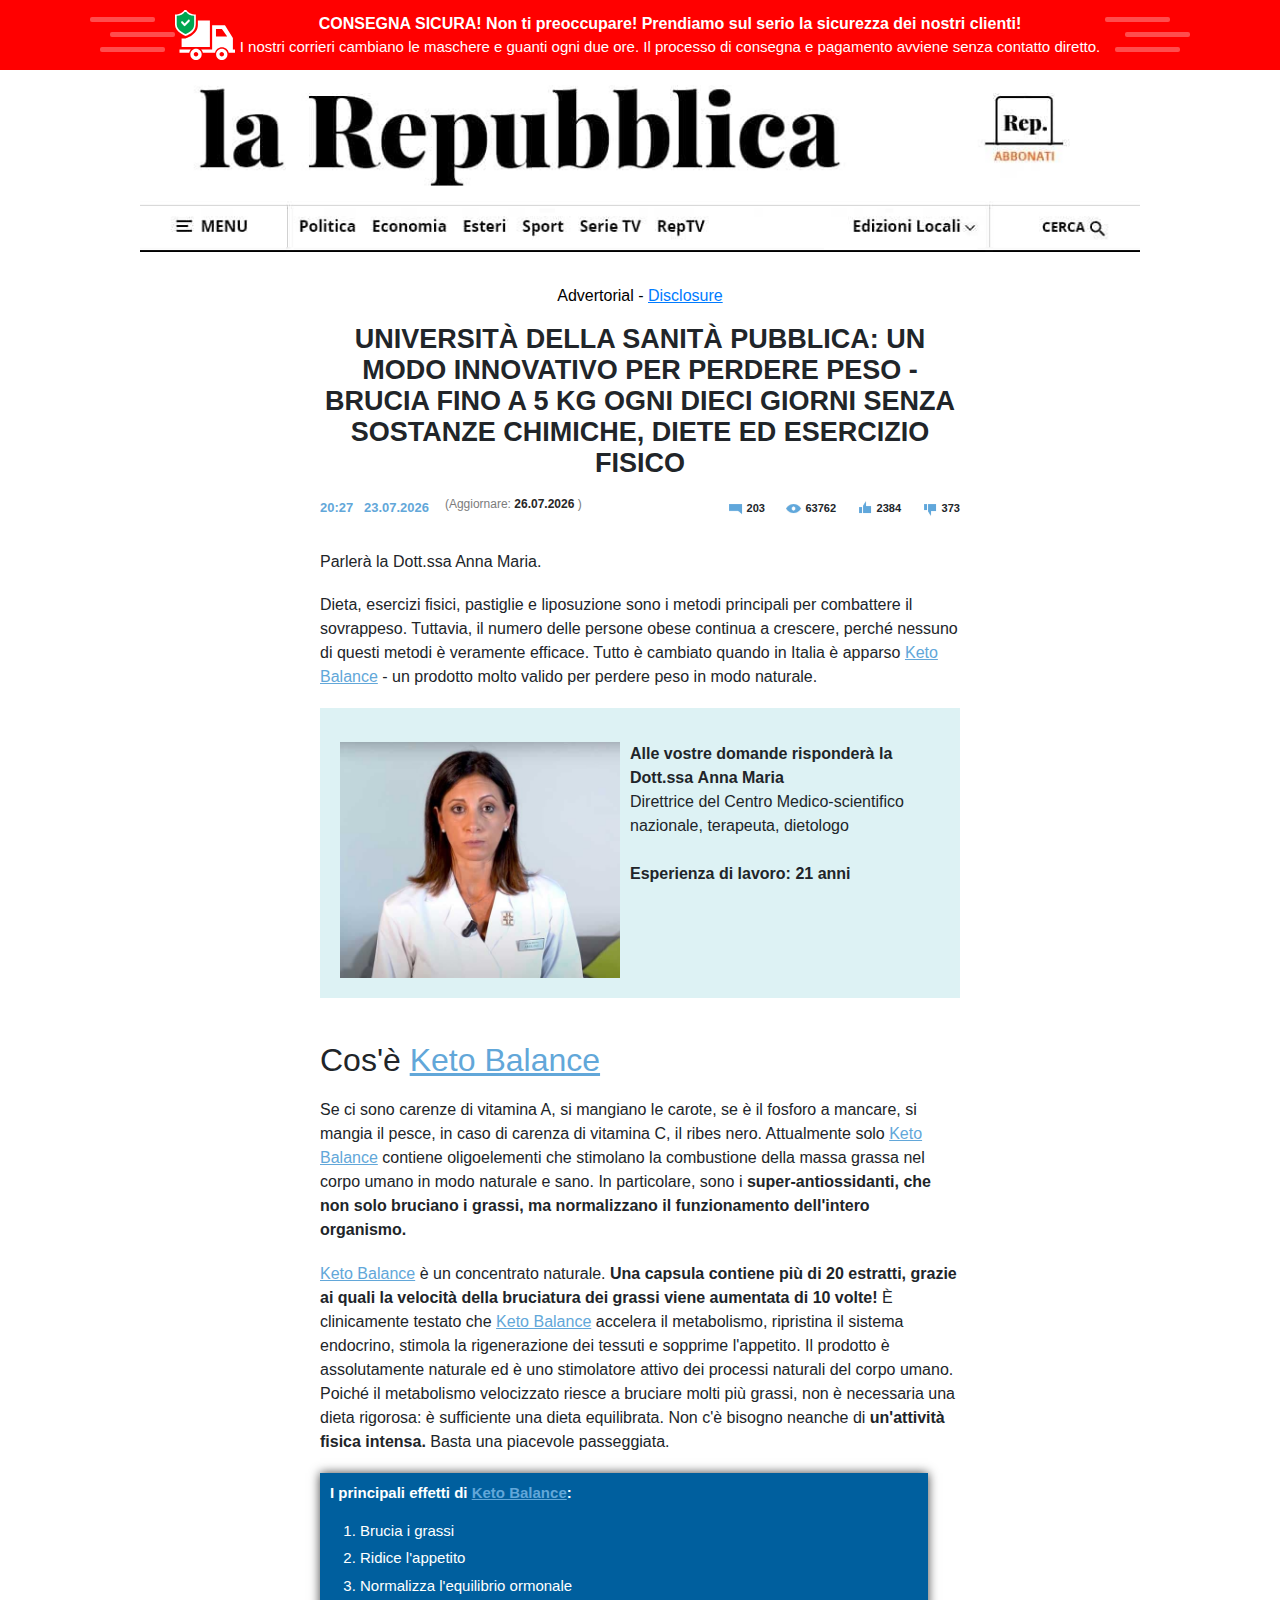
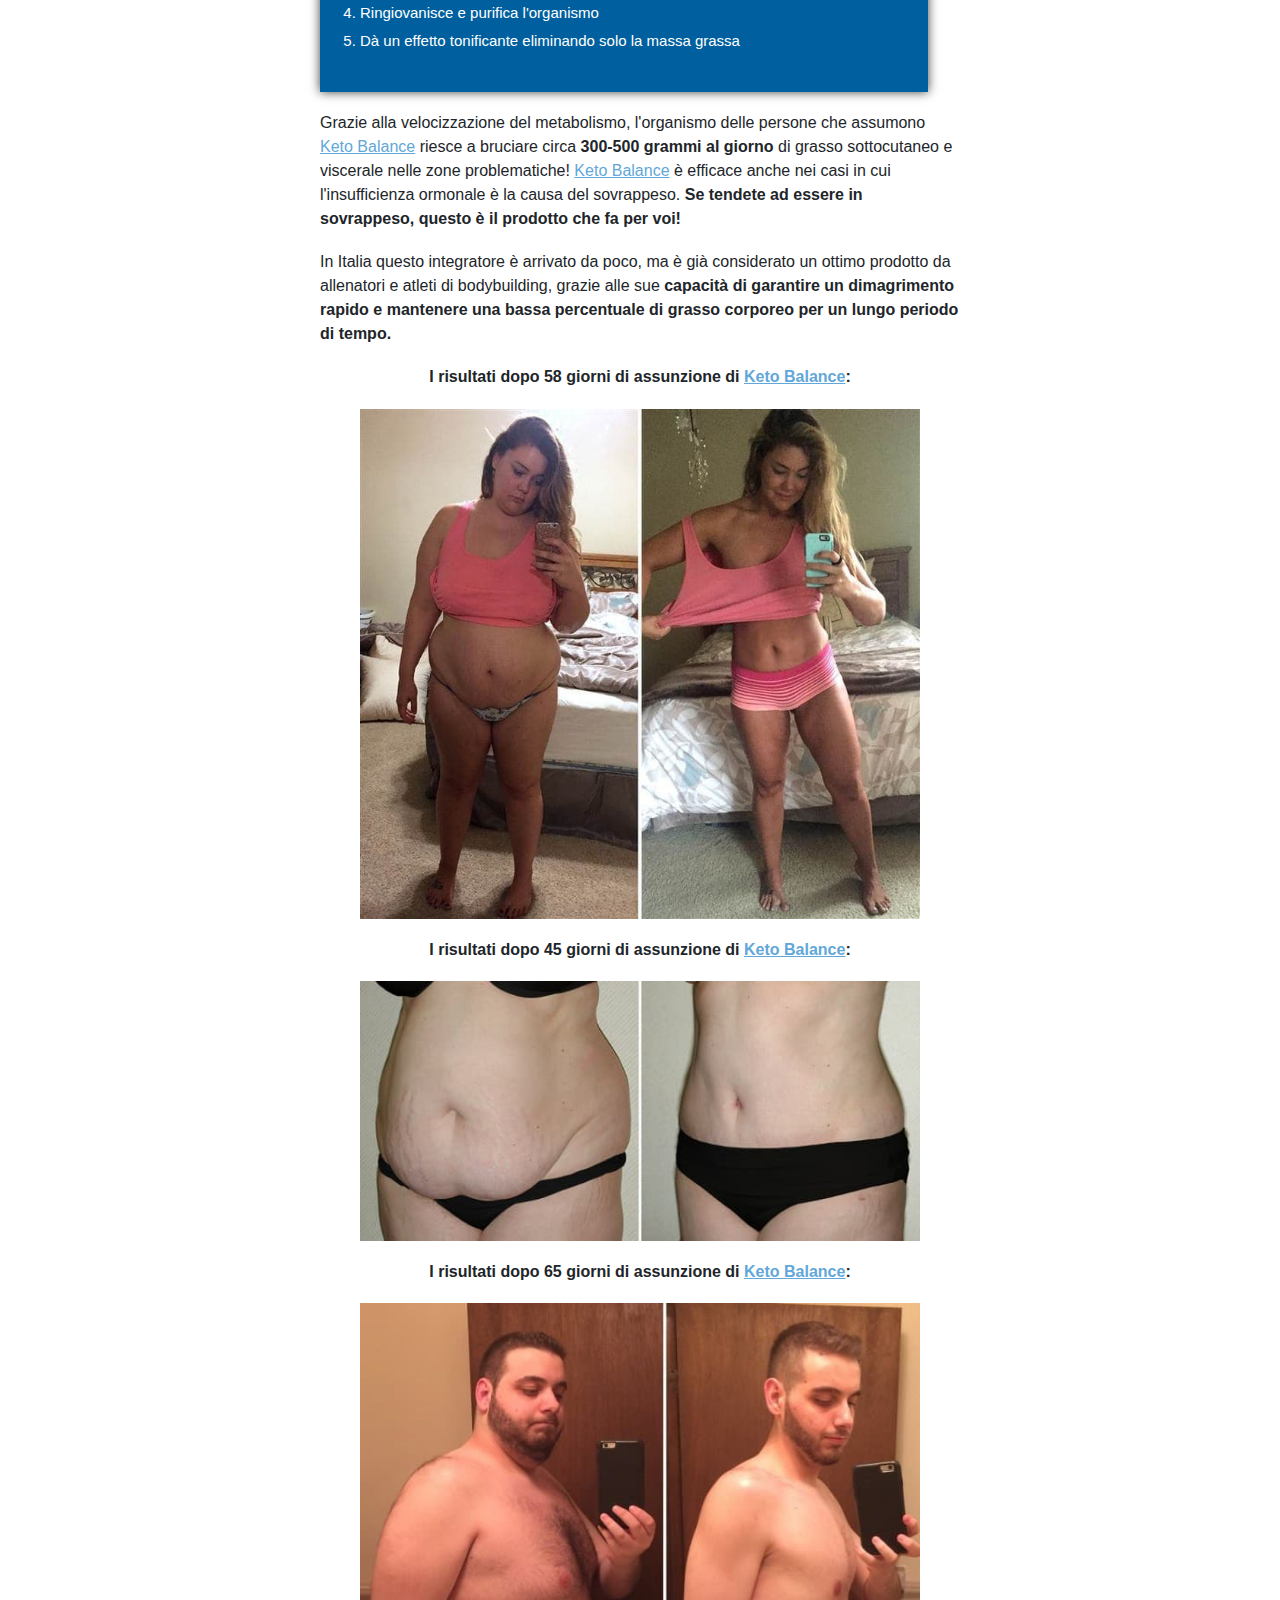
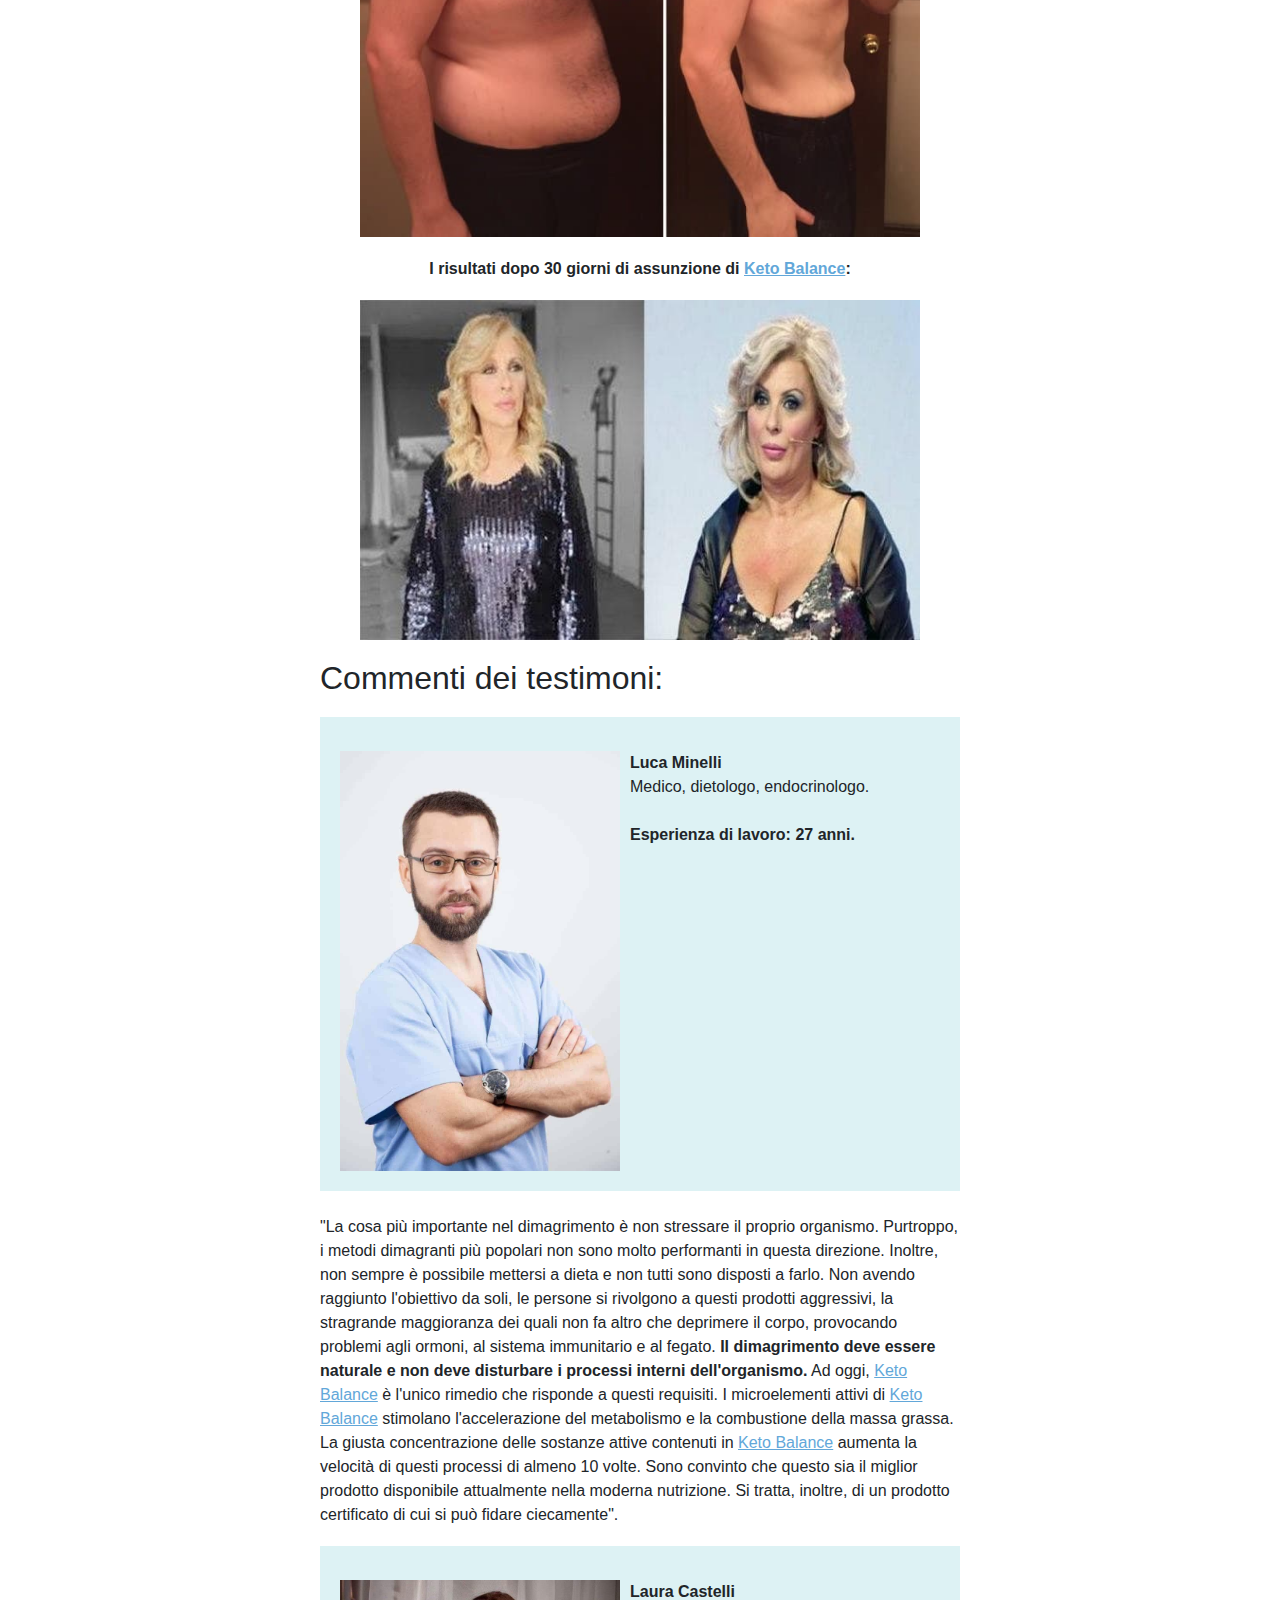
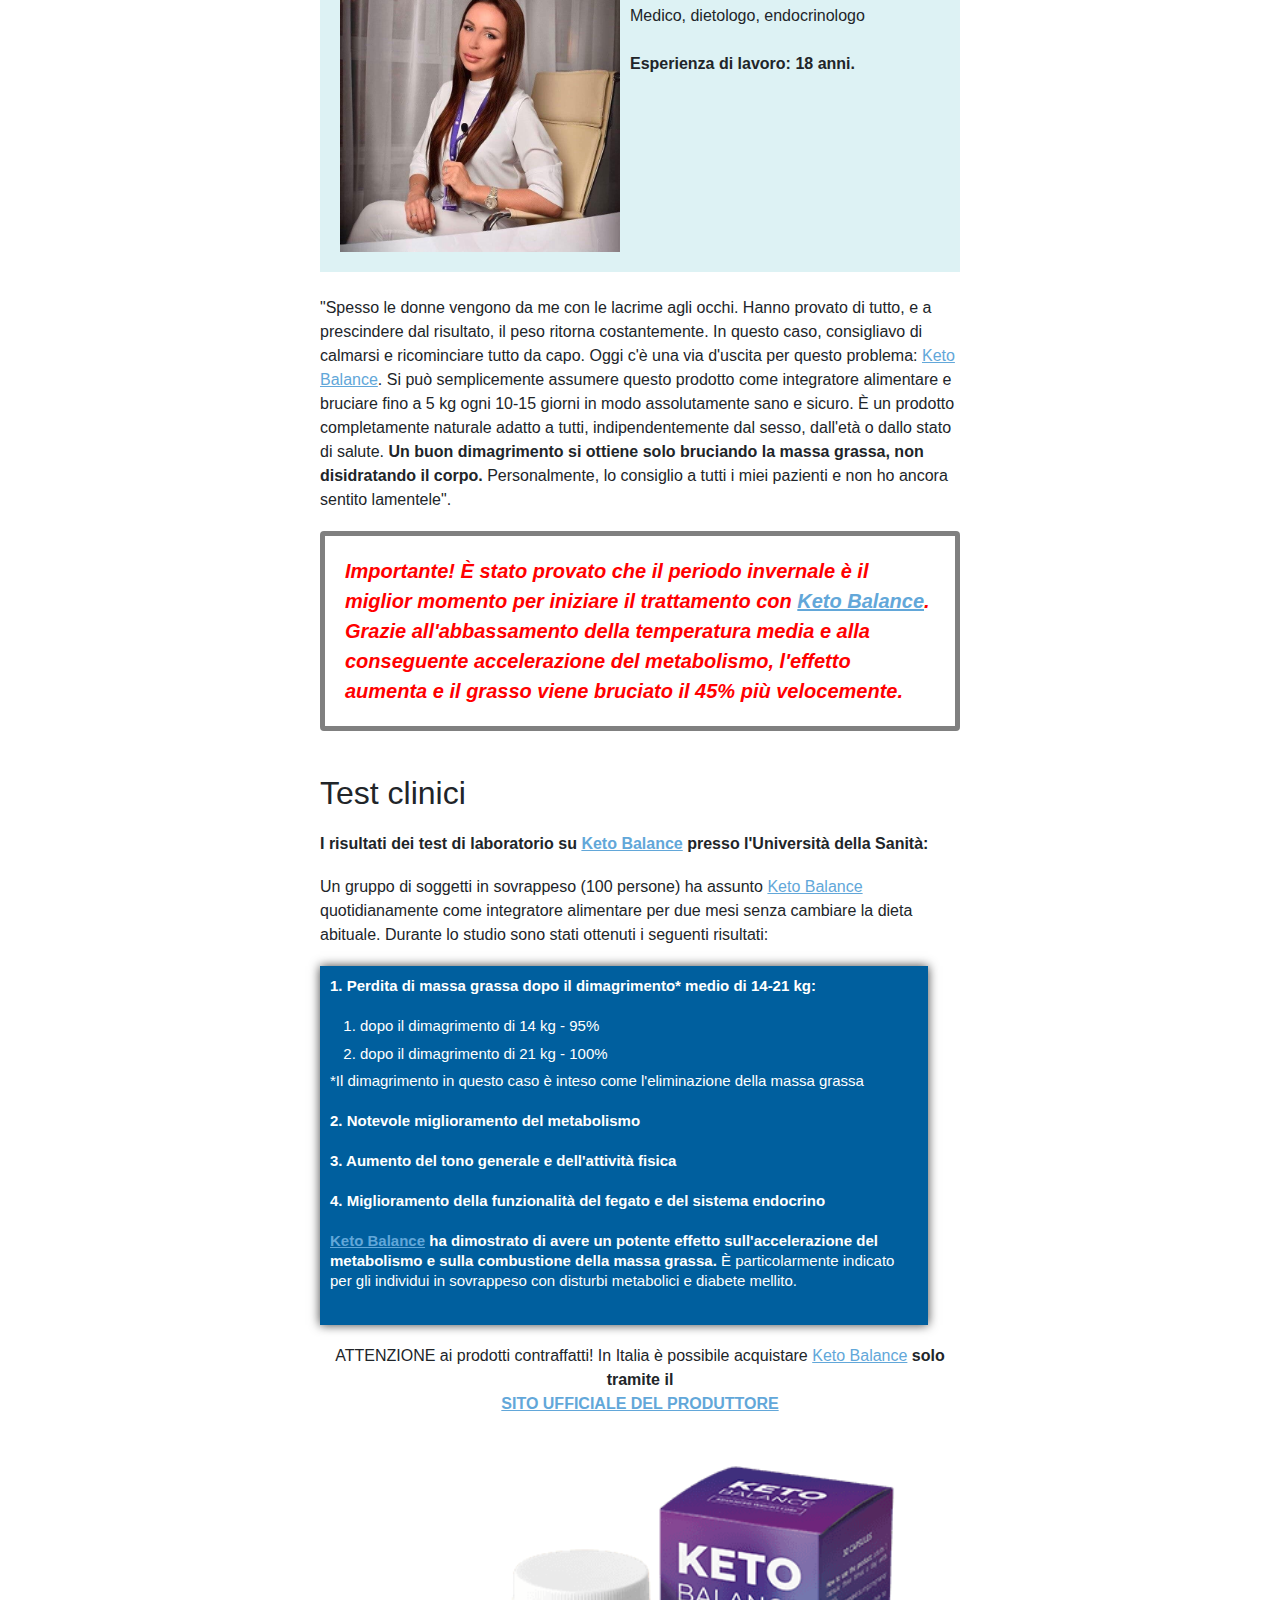
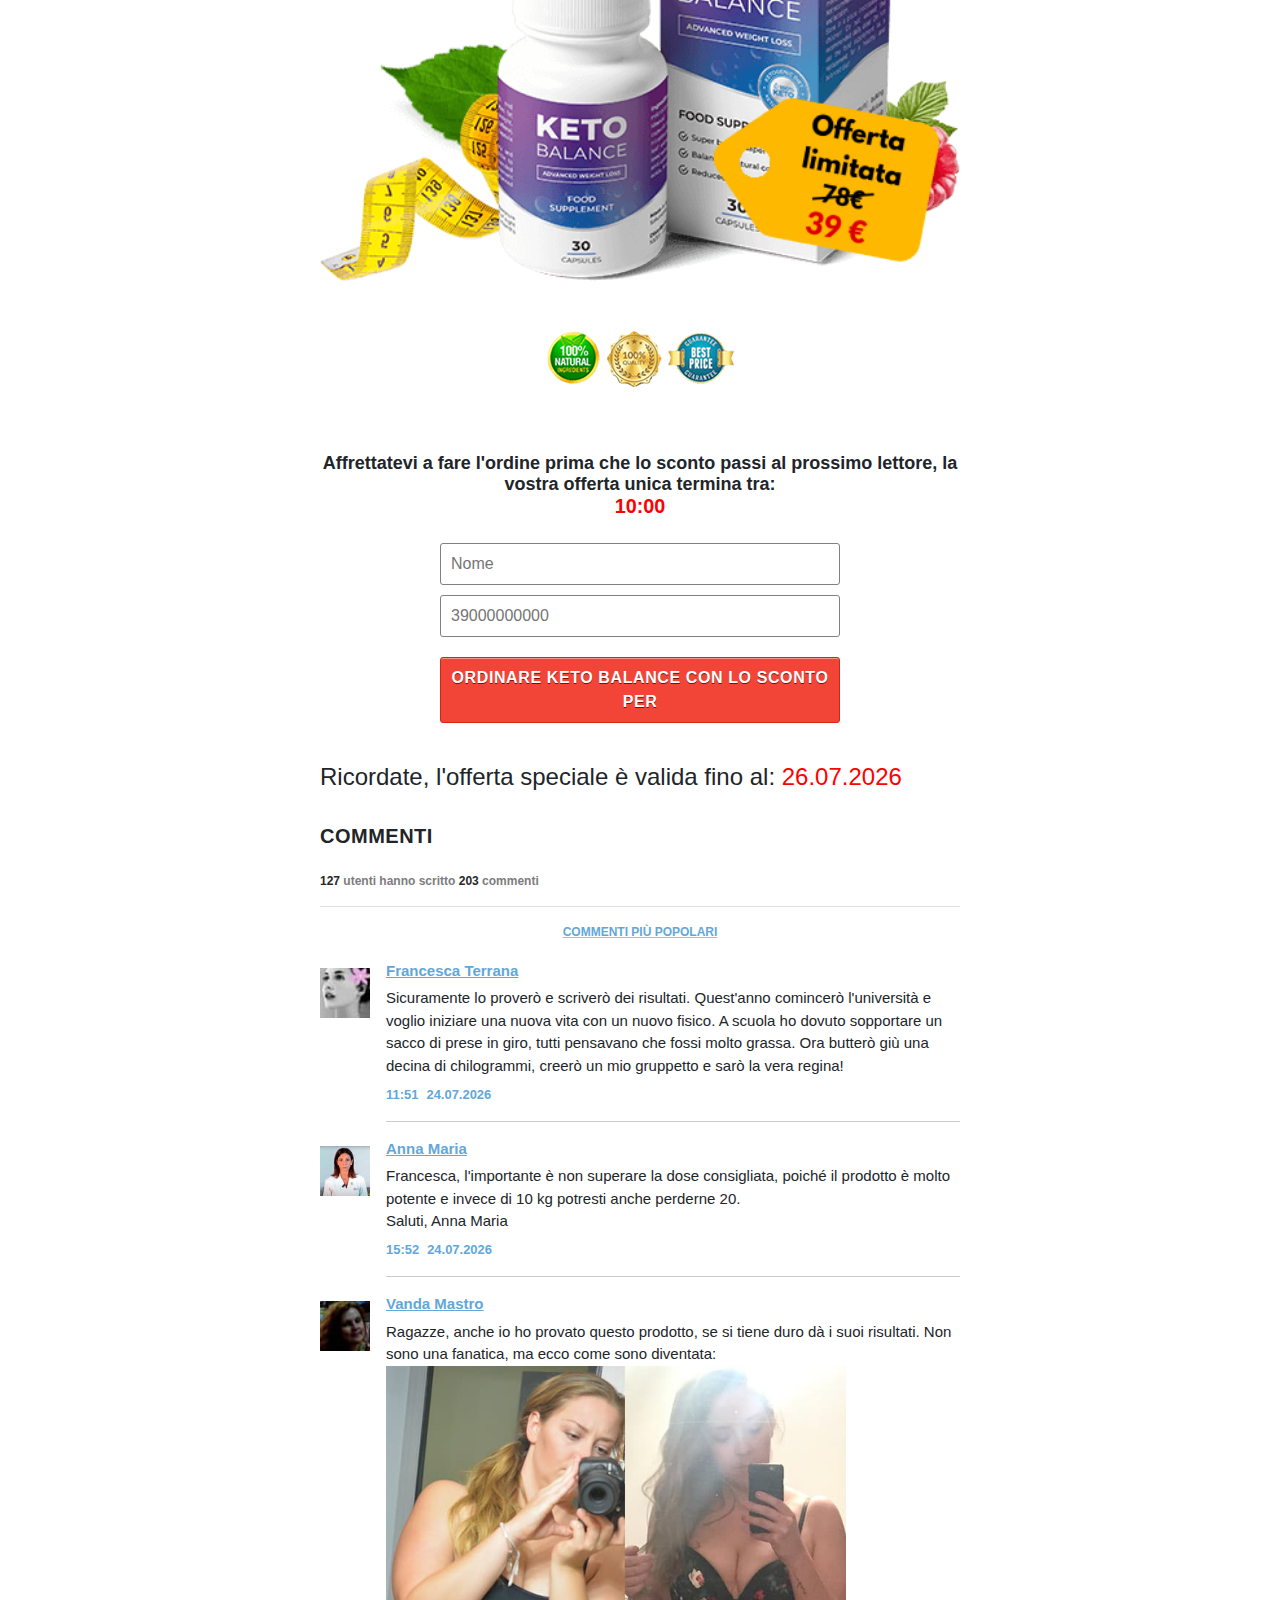
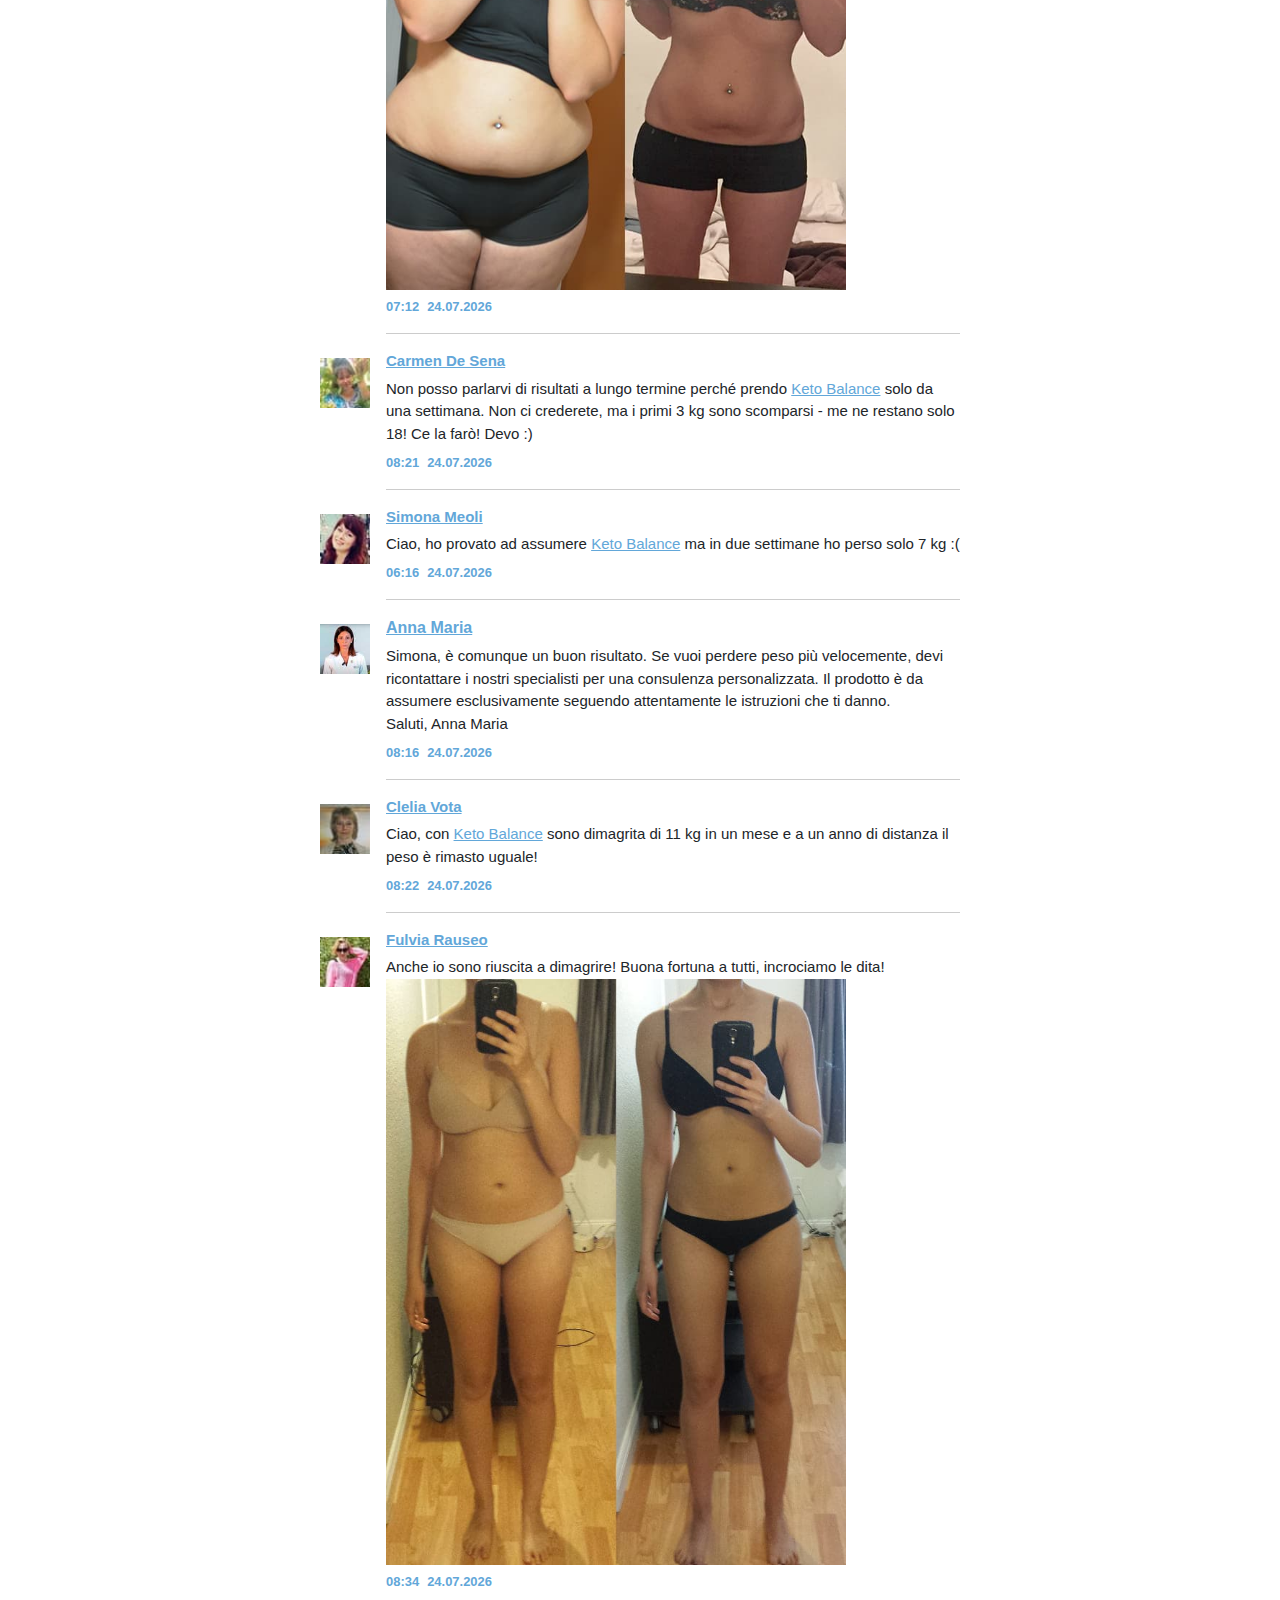
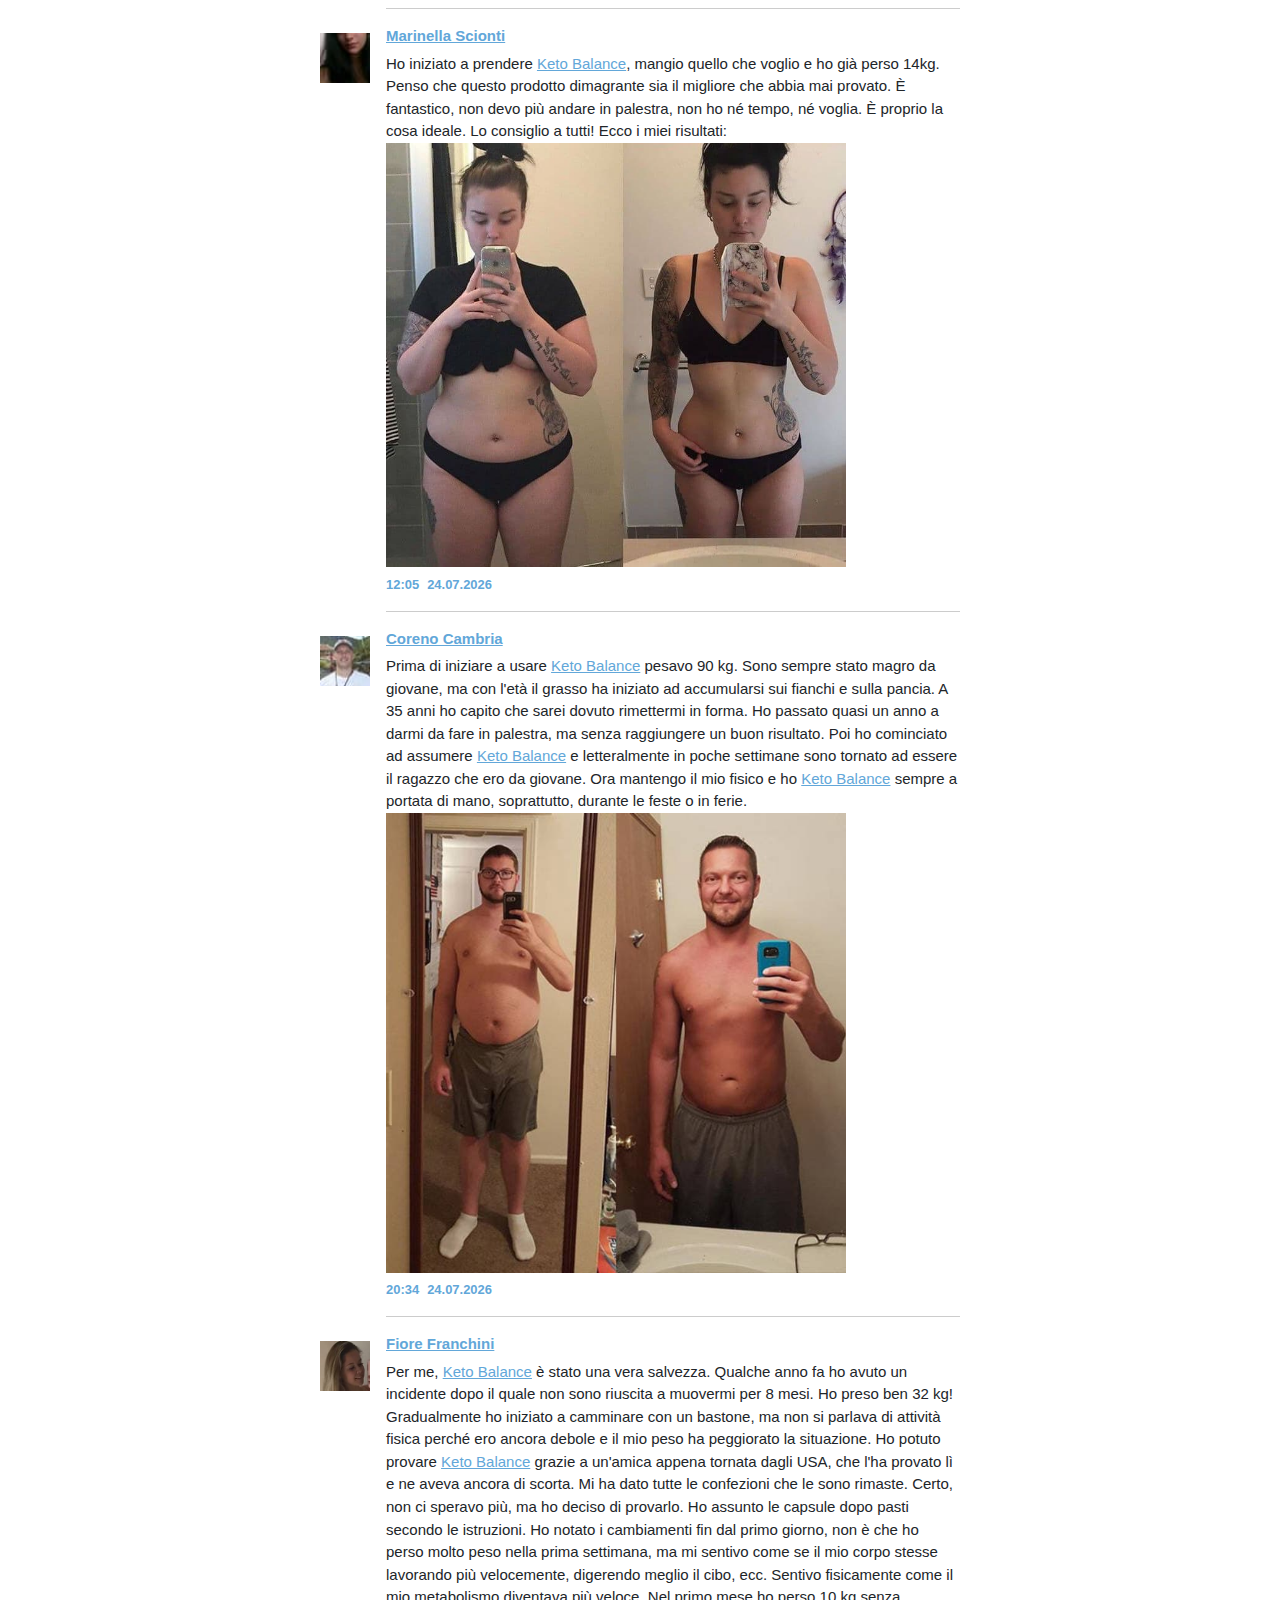
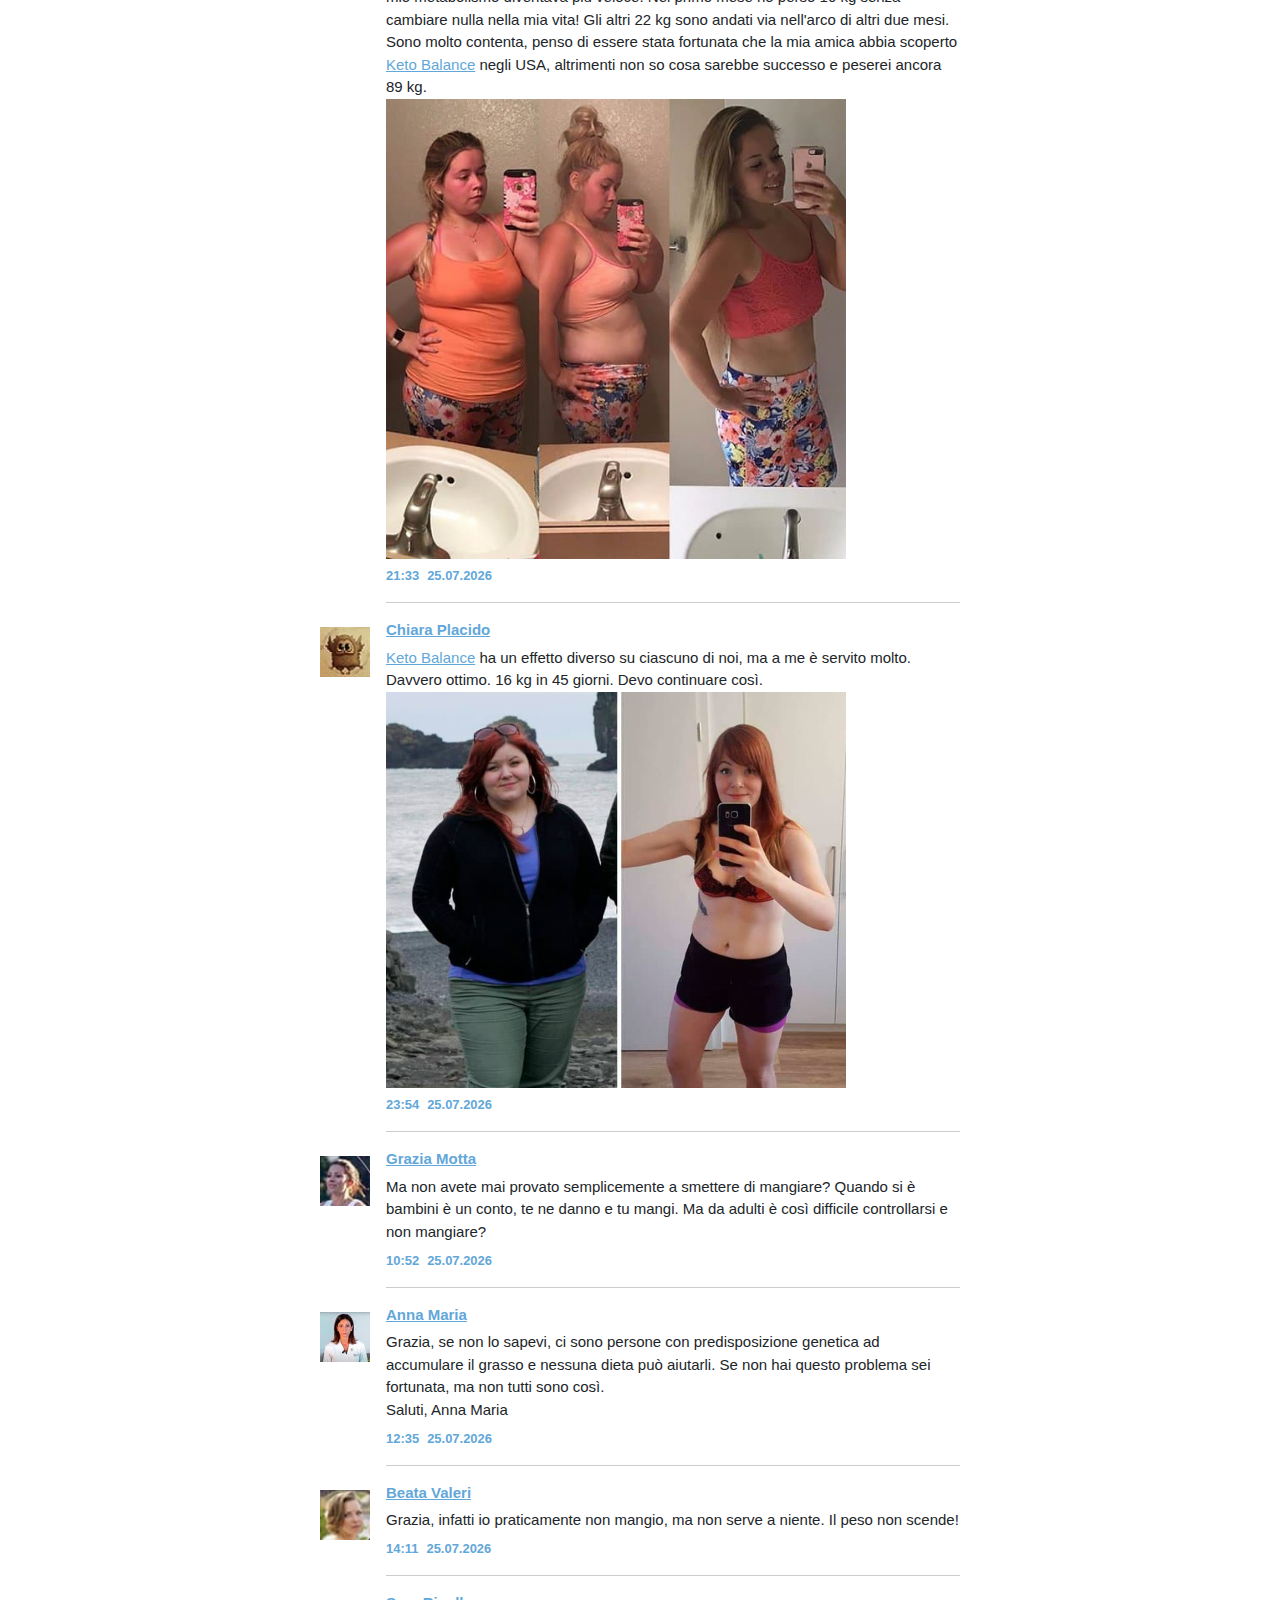
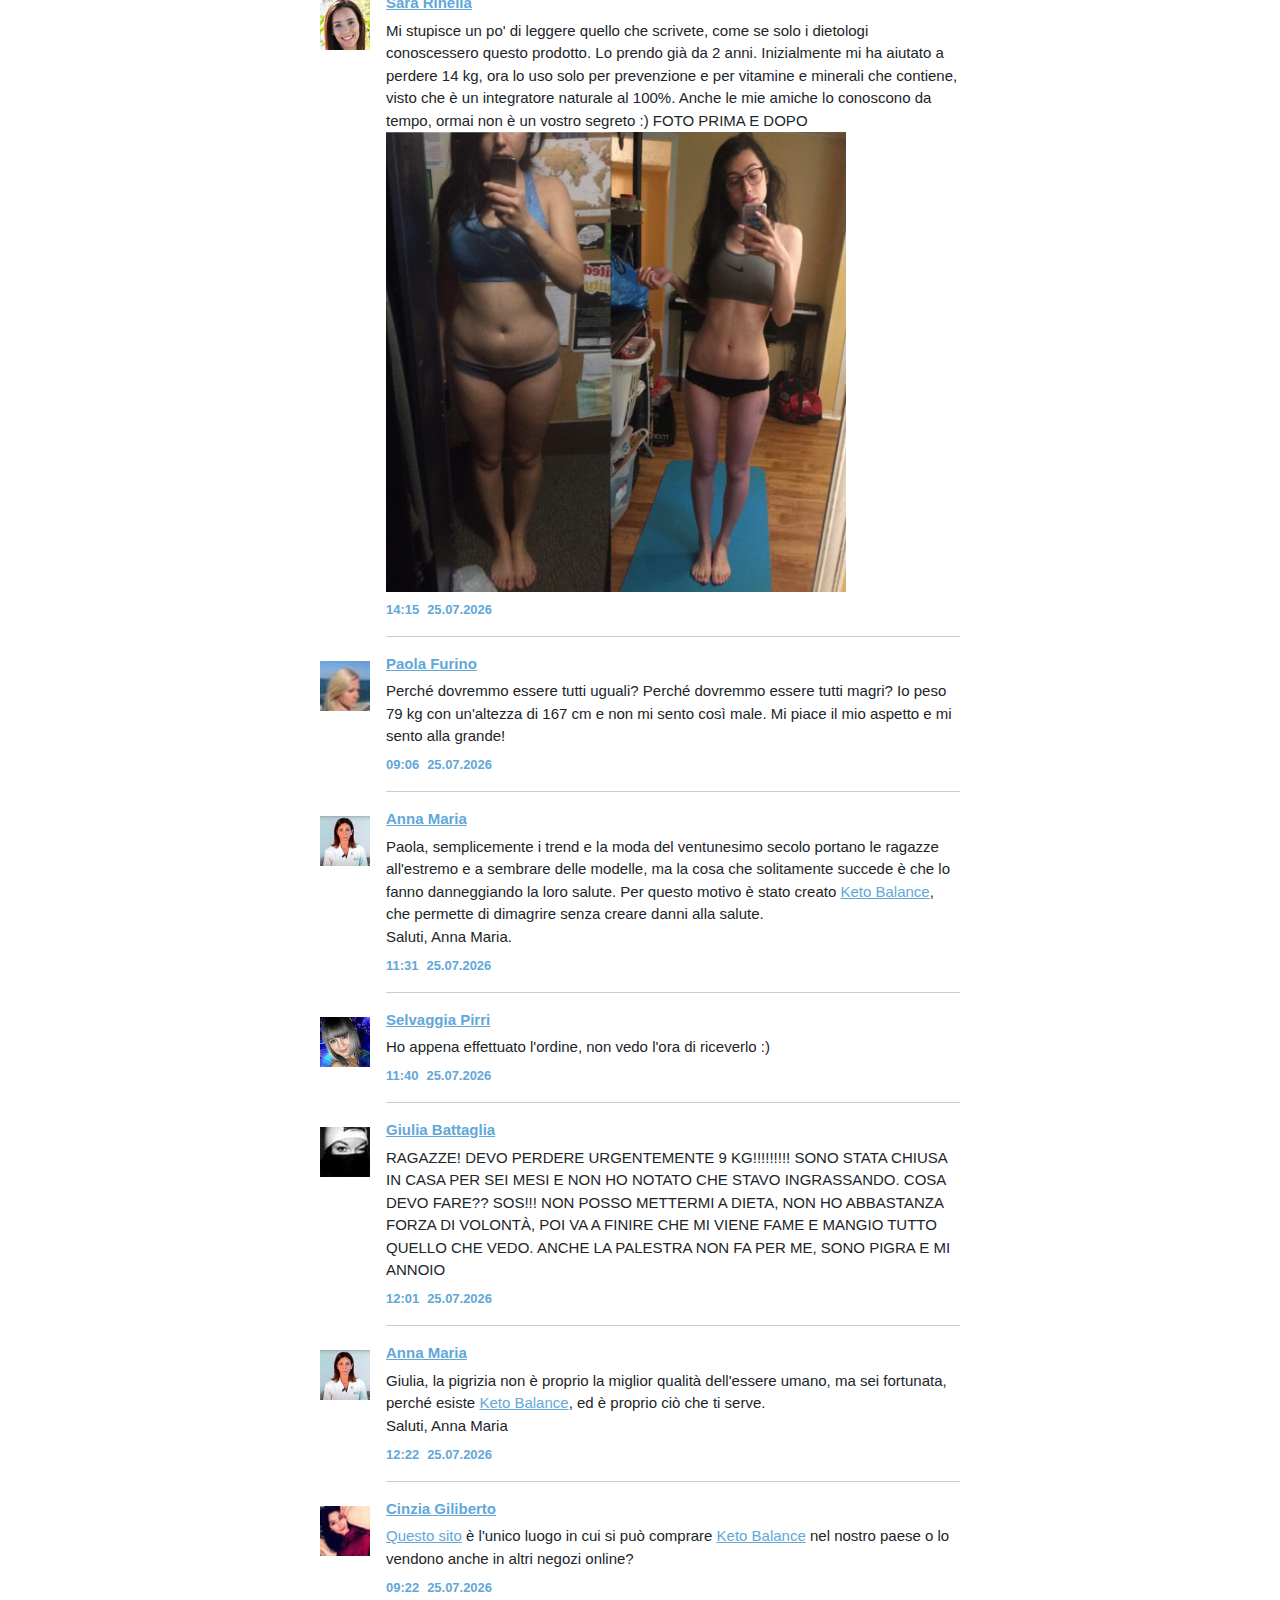
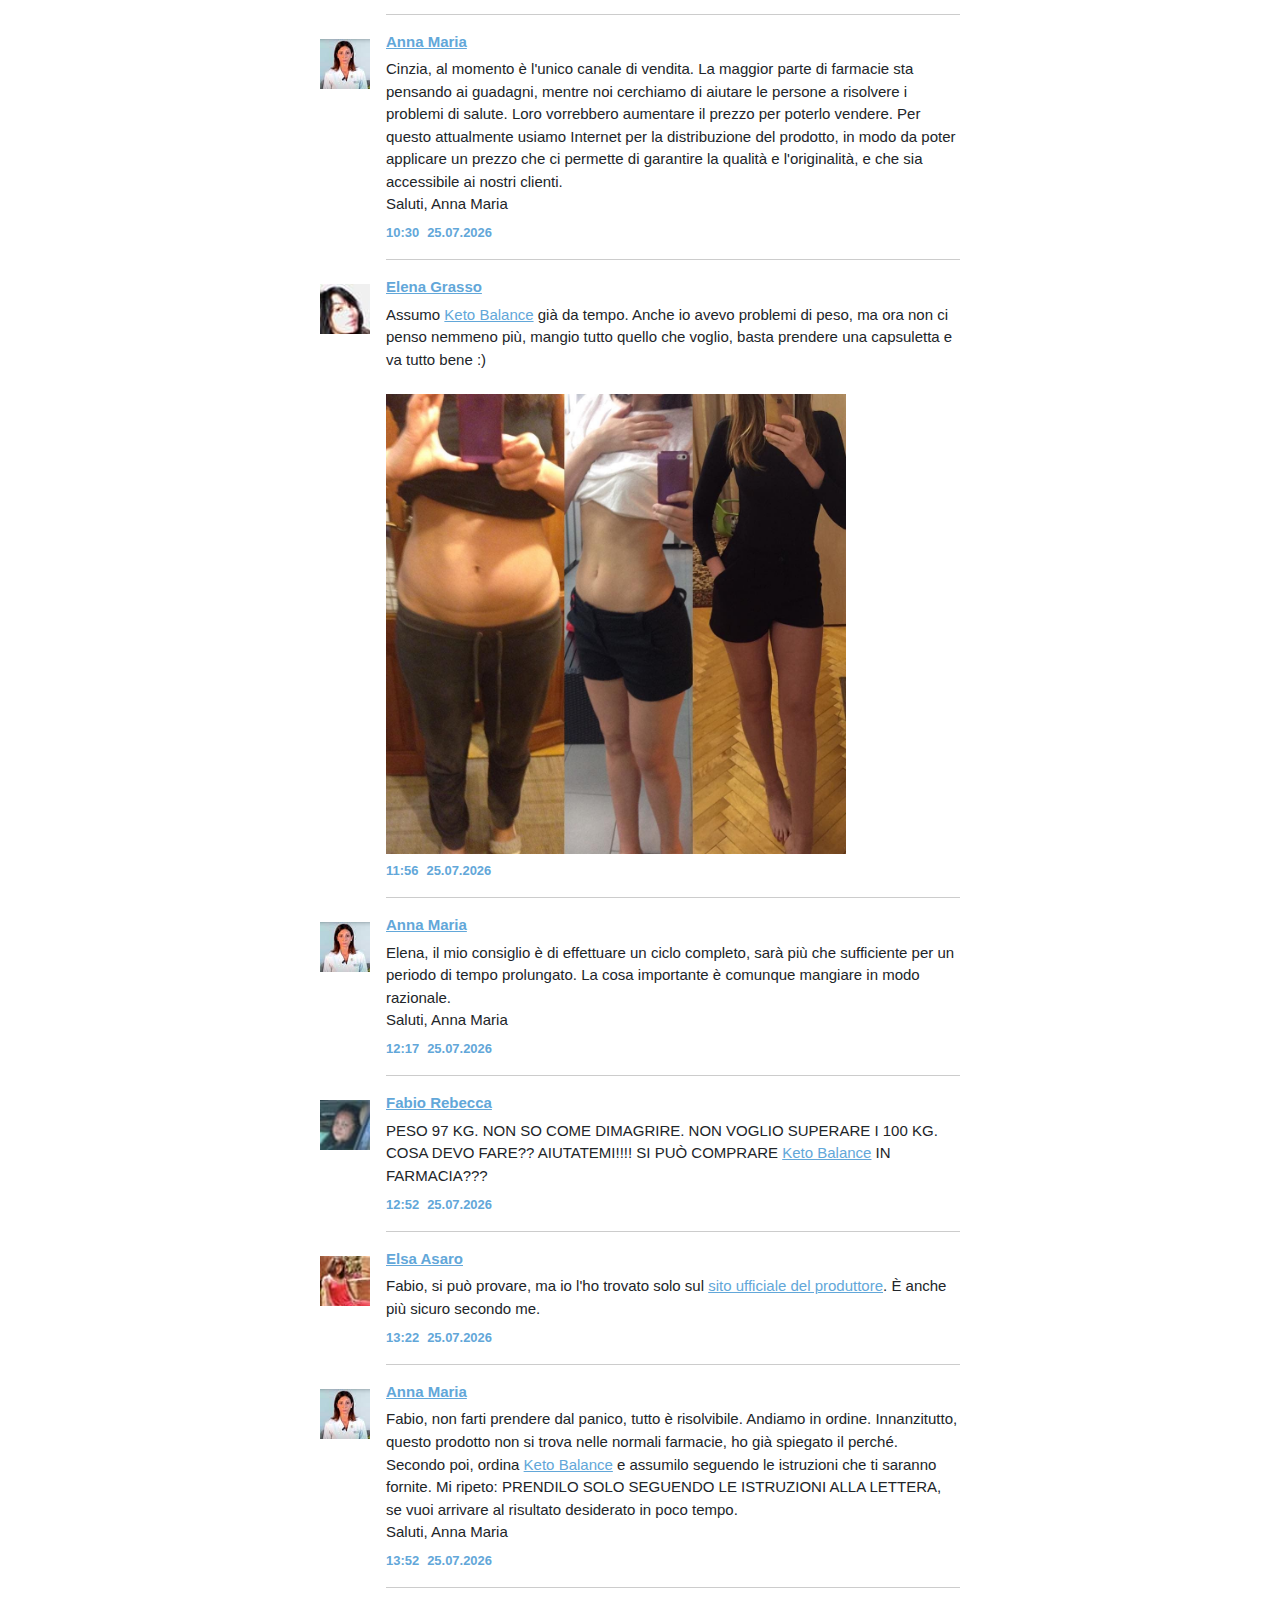
==== commit 35ca24ee: "новый" ====
--- a/keto-balance-it-v1/index.html
+++ b/keto-balance-it-v1/index.html
@@ -97,7 +97,7 @@
         color: #fff;
         text-transform: uppercase;
         outline: none;
-        padding: 16px 0;
+        padding: 8px 0px;
         font-weight: bold;
         font-size: 16px;
         margin-top: 5px;
@@ -849,7 +849,7 @@
                                 <button type="submit" name="submit" class="submit-roulette">
                                   Ordinare Keto Balance con lo sconto per
                                 </button>
-                                
+
                               </form>
                             </div>
                           </div>
@@ -3094,7 +3094,7 @@
       } else {
           clearInterval(countDown);
 
-          countDiv.innerHTML = "countdown done";
+          countDiv.innerHTML = "00:00";
       }
   }
 </script>
--- a/keto-balance-it-v1/assets/css/spin.css
+++ b/keto-balance-it-v1/assets/css/spin.css
@@ -54,12 +54,13 @@
     margin-bottom: 10px;
     max-width: 400px;
     width: 100% !important;
-    border-radius: 15px;
-    -webkit-border-radius: 15px;
-    -moz-border-radius: 15px;
-    -ms-border-radius: 15px;
-    -o-border-radius: 15px;
     border: 1px solid grey;
+    border-radius: 3px;
+    -webkit-border-radius: 3px;
+    -moz-border-radius: 3px;
+    -ms-border-radius: 3px;
+    -o-border-radius: 3px;
+    
     outline: 0
 }
 
@@ -70,11 +71,11 @@
         margin-bottom: 10px;
         max-width: 280px;
         width: 100% !important;
-        border-radius: 15px;
-        -webkit-border-radius: 15px;
-        -moz-border-radius: 15px;
-        -ms-border-radius: 15px;
-        -o-border-radius: 15px;
+        border-radius: 3px;
+        -webkit-border-radius: 3px;
+        -moz-border-radius: 3px;
+        -ms-border-radius: 3px;
+        -o-border-radius: 3px;
         border: 1px solid grey;
         outline: 0
     }
@@ -126,7 +127,7 @@
     box-shadow: 0 0 10px;
     border: 3px solid red;
     padding: 20px 7px;
-    border-radius: 10px;
+    /* border-radius: 10px; */
     text-align: center;
     box-sizing: border-box
 }
